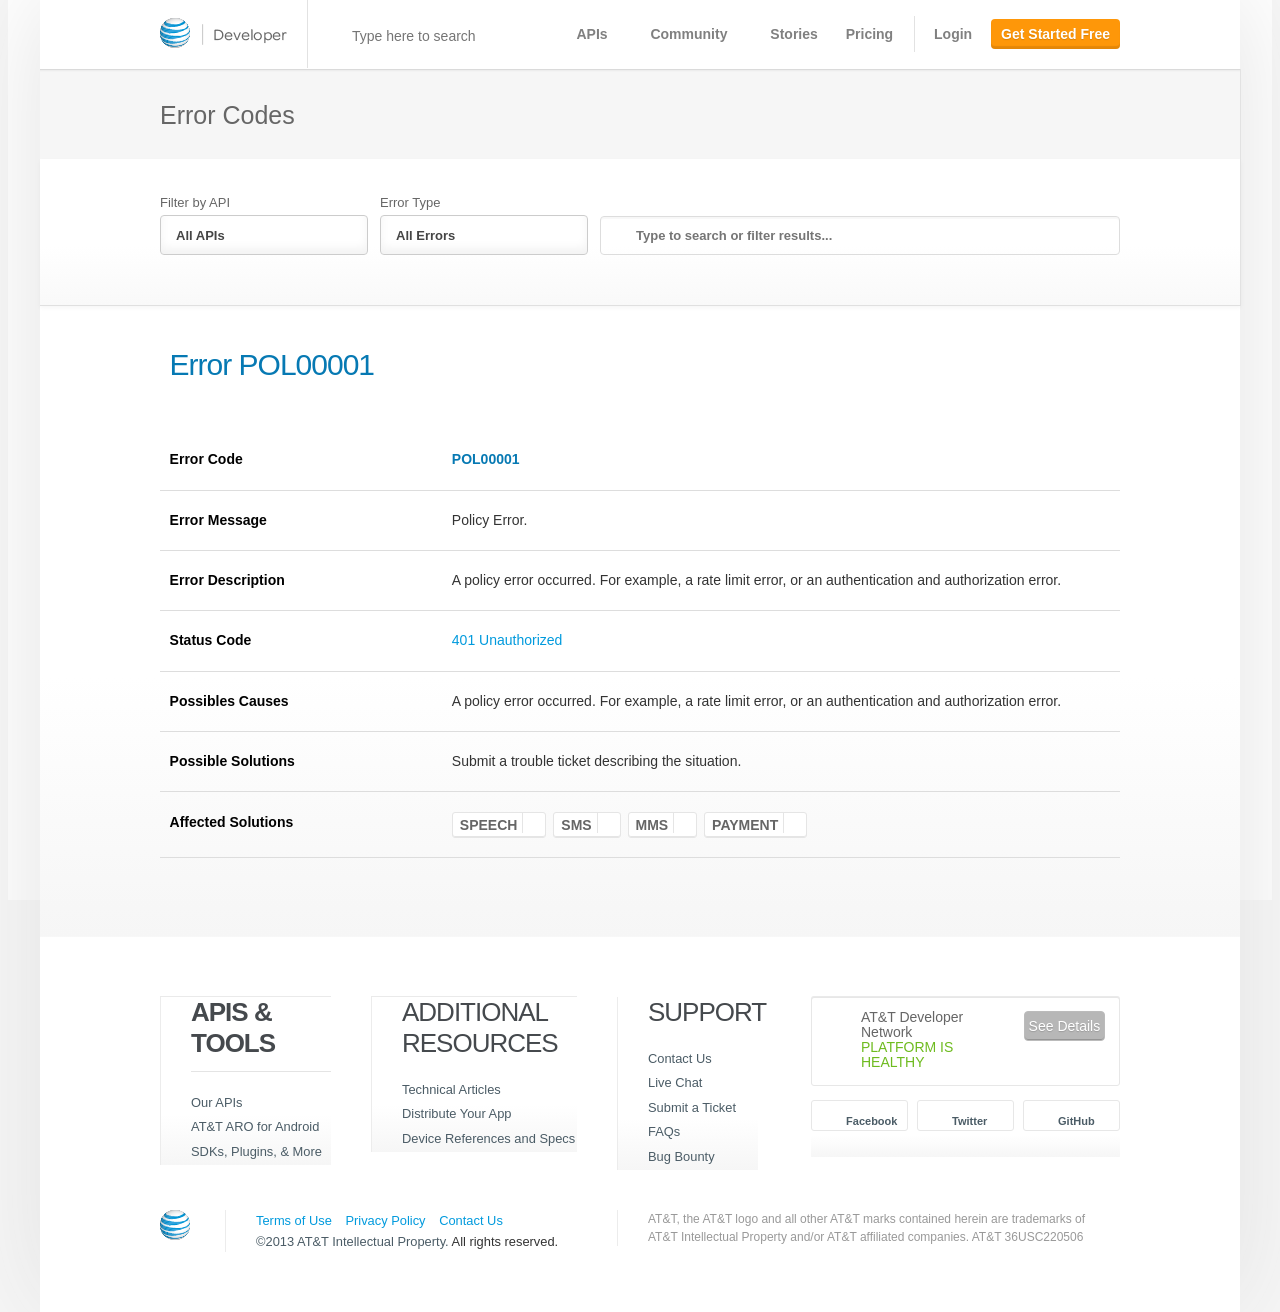
==== error_detail.html @ 59ffbe59 "error detail page + css" ====
<!DOCTYPE html>
<!--[if lt IE 7 ]><html class="ie ie6" lang="en"> <![endif]-->
<!--[if IE 7 ]><html class="ie ie7" lang="en"> <![endif]-->
<!--[if IE 8 ]><html class="ie ie8" lang="en"> <![endif]-->
<!--[if (gte IE 9)|!(IE)]><!--><html lang="en"> <!--<![endif]-->
    <head>

        <!-- Basic Page Needs
        ================================================== -->
        <meta charset="utf-8" />
        <title>Speech API Documentation | AT&amp;T Developer</title>
        <meta charset="utf-8" />
        <meta name="description" content="Use AT&T APIs to build, test, and certify applications across a range of devices and platforms." />
        <meta name="keywords" content="AT&T Developer, AT&T APIs, APIs, API, Speech API, SMS API, Network Services, Developers, Mobile Apps, Mobile Devices, Cross Carrier Distribution Opportunities, Developer Program, API SDK, SDK, SDKs, U-Verse Enabled, AT&T ARO, LTE, 4G, AT&T, AT&T Wireless" />
        <meta name="robots" content="noindex" />

        <!-- Mobile Specific Metas
        ================================================== -->
        <meta name="viewport" content="width=640">

        <!-- Fonts
        ================================================== -->

        <!-- CSS
        ================================================== -->
        <link rel="stylesheet" href="static-assets/css/default.css" />
        <link rel="stylesheet" href="static-assets/css/skeleton.css" />
        <link rel="stylesheet" href="static-assets/css/api-doc.css" />
        <link rel="stylesheet" href="static-assets/css/modular.css" />
        <link rel="stylesheet" href="static-assets/css/button.css" />
        <link rel="stylesheet" href="static-assets/css/footer.css" />
        <link rel="stylesheet" href="static-assets/css/header-common.css" />
        <link rel="stylesheet" href="static-assets/css/header-title.css" />
        <!--[if lt IE 9]>
          <script src="/static-assets/js/html5.js" type="text/javascript"></script>
        <![endif]-->
        <script src="static-assets/js/jquery-1.js" type="text/javascript"></script>
        <script src="static-assets/js/jquery-ui-1.10.3.js" type="text/javascript"></script>
        <script src="static-assets/js/ZeroClipboard.js" type="text/javascript"></script>
        <script src="static-assets/js/script.js" type="text/javascript"></script>
        <!--<script src="static-assets/js/app.js" type="text/javascript"></script>-->
        <script src="static-assets/js/fancy-select.js" type="text/javascript"></script>
        <script src="static-assets/js/errorcode_filter.js" type="text/javascript"></script>


    </head>


    <body class=api-docs>

        <div id="content-area">


            <div id="att-header" class="container">

                <a class="logo" href="/">
                    <img class="att-logo" title="AT&T Developer" alt="AT&T Developer" src="static-assets/images/logo-developer.png"
                         data-at2x="static-assets/images/hi-res/logo-developer.png" width="127" />
                </a>
                <form id="quick-search" class="hide-border" action="/search-results">
                    <button class="magnifying-glass form-icon" type="submit" value="Search" title="Click here to see search results"></button>
                    <input id="search" type="text" autocomplete="off" placeholder="Type here to search" />
                    <div id="suggested-result">
                        <ul>
                            <li>
                                <a href="/api/speech">Speech API</a>
                            </li>
                        </ul>
                    </div>
                </form>

                <nav>
                    <div class="dropdown">
                        <a href="/apis" class="expands">
                            <abbr>APIs</abbr>
                        </a>
                        <div class="dropdown-menu apis" style="display: none;">
                            <ul>
                                <li>
                                    <a href="/apis/speech">
                                        <img class="api-icon" title="Speech API" alt="Speech API" src="/static-assets/images/api-icons/speech-icon.png" data-at2x="/static-assets/images/hi-res/api-icons/speech-icon.png" width="20">
                                        Speech
                                    </a>
                                    <a class="docs-link" href="/apis/speech/docs">Docs</a>
                                </li>
                                <li>
                                    <a href="/apis/call-management">
                                        <img class="api-icon" title="Call Management API" alt="Call Management API" src="/static-assets/images/api-icons/call-management-icon.png" data-at2x="/static-assets/images/hi-res/api-icons/call-management-icon.png" width="20">
                                        Call Management (Beta)
                                    </a>
                                    <a class="docs-link" href="/apis/call-management/docs">Docs</a>
                                </li>
                                <li>
                                    <a href="/apis/msm-mms">
                                        <img class="api-icon" title="SMS API" alt="SMS API" src="/static-assets/images/api-icons/sms-icon.png" data-at2x="/static-assets/images/hi-res/api-icons/sms-icon.png" width="20">
                                        SMS
                                    </a>
                                    <a class="docs-link" href="/apis/sms/docs">Docs</a>
                                </li>
                                <li>
                                    <a href="/apis/msm-mms">
                                        <img class="api-icon" title="MMS API" alt="MMS API" src="/static-assets/images/api-icons/mms-icon.png" data-at2x="/static-assets/images/hi-res/api-icons/mms-icon.png" width="20">
                                        MMS
                                    </a>
                                    <a class="docs-link" href="/apis/msm-mms/docs">Docs</a>
                                </li>
                                <li>
                                    <a href="/apis/in-app-messaging">
                                        <img class="api-icon" title="IMMN API" alt="IMMN API" src="/static-assets/images/api-icons/immn-icon.png" data-at2x="/static-assets/images/hi-res/api-icons/immn-icon.png" width="20">
                                        In-App Messaging
                                    </a>
                                    <a class="docs-link" href="/apis/in-app-messaging/docs">Docs</a>
                                </li>
                                <li>
                                    <a href="/apis">
                                        View all APIs
                                    </a>
                                </li>
                            </ul>
                        </div>
                    </div>

                    <div class="dropdown">
                        <a href="/community" class="expands">Community</a>
                        <div class="dropdown-menu" style="display: none;">
                            <ul>
                                <li>
                                    <a href="/community/events">
                                        Hackathons &amp; Events
                                    </a>
                                </li>
                                <li>
                                    <a href="/community/forums">
                                        Forums
                                    </a>
                                </li>
                                <li>
                                    <a href="/community/blog">
                                        Blog
                                    </a>
                                </li>
                            </ul>
                        </div>
                    </div>

                    <a href="/stories">
                        Stories
                    </a>

                    <a href="/pricing">
                        Pricing
                    </a>

                    <div class="dropdown">
                        <a href="/login" class="login">Login</a>
                    </div>

                    <a class="button" href="/signup">Get Started Free</a>

                </nav>
            </div>
            <div id="errors" class="landing-page page">
                <!--errors-sub-header start-->
                <div class="sub-header-container">
                    <div class="sub-header">
                        <div class="container">
                            <a href="/apierrors">
                                <h1>
                                    Error Codes
                                </h1>
                            </a>      
                        </div>
                    </div>
                </div>
                <!--error-sub-header stop-->
                <header id="api-docs-header">
                    <div class="sub-banner">
                        <form id="filters" method="get" action="/api/errors">
                            <div class="filter">
                                <label for="api-selector">Filter by API</label>
                                <select id="api-selector" name="api"
                                        data-value="speech">
                                    <option value="ALL">All APIs</option>
                                    <option value="speech">Speech</option>
                                    <option value="sms">SMS</option>
                                    <option value="mms">MMS</option>
                                    <option value="payment">Payment</option>
                                </select>
                            </div>

                            <div class="filter">
                                <label for="type-selector">Error Type</label>
                                <select id="type-selector" name="type"
                                        data-value="">
                                    <option value="ALL">All Errors</option>
                                    <option value="SVC">Service Errors</option>
                                    <option value="POL">Policy Errors</option>

                                </select>
                            </div>

                            <div class="filter">
                                <input id="errorcode" type="text" name="code"
                                       placeholder="Type to search or filter results..." />
                            </div>
                        </form>
                    </div>

                </header>

                <div id="errors" class="landing-page page">
                    <section id="error-code" class="level-1">
                        <div class="container short">
                            <header class="error-detail">Error POL00001</header> 
                            <div class="errors-grid">
                                <div class="grid-row">
                                    <div class="item ">
                                        Error Code
                                    </div>
                                    <div class="links error-code">
                                        POL00001
                                    </div>
                                </div>
                                <div class="grid-row">
                                    <div class="item">
                                        Error Message
                                    </div>
                                    <div class="links">
                                        Policy Error.
                                    </div>
                                </div>
                                <div class="grid-row">
                                    <div class="item">
                                        Error Description
                                    </div>
                                    <div class="links">
                                        A policy error occurred. For example, a rate limit error, or an authentication and authorization error.
                                    </div>
                                </div>
                                <div class="grid-row">
                                    <div class="item">
                                        Status Code
                                    </div>
                                    <div class="links status-code">
                                        401 Unauthorized
                                    </div>
                                </div>
                                <div class="grid-row">
                                    <div class="item">
                                        Possibles Causes
                                    </div>
                                    <div class="links">
                                        A policy error occurred. For example, a rate limit error, or an authentication and authorization error.
                                    </div>
                                </div>
                                <div class="grid-row">
                                    <div class="item">
                                        Possible Solutions
                                    </div>
                                    <div class="links">
                                        Submit a trouble ticket describing the situation.
                                    </div>
                                </div>
                                <div class="grid-row">
                                    <div class="item">
                                        Affected Solutions
                                    </div>
                                    <div class="links">
                                        <a class="api icon-after" href="/api/speech/docs">speech</a>
                                        <a class="api icon-after" href="/api/sms/docs">sms</a>
                                        <a class="api icon-after" href="/api/mms/docs">mms</a>
                                        <a class="api icon-after" href="/api/payment/docs">payment</a>

                                    </div>
                                </div>
                            </div>
                        </div>
                </div>
                </section>

                <script src="/js/errors.js" type="text/javascript"></script>

                <div id="att-footer" class="container">
                    <div class="footer-top">
                        <div id="sitemap">
                            <section class="apis">
                                <header>APIs &amp; Tools</header>
                                <ul>
                                    <li><a href="/api/list">Our APIs</a></li>
                                    <li><a href="/aro">AT&amp;T ARO for Android</a></li>
                                    <li><a href="/sdks-plugins-and-more">SDKs, Plugins, &amp; More</a></li>
                                </ul>
                            </section>

                            <section class="resources">
                                <header>Additional Resources</header>
                                <ul>
                                    <li><a href="/technical-library">Technical Articles</a></li>
                                    <li><a href="/distribute-your-app">Distribute Your App</a></li>
                                    <li><a href="/device-references-and-specs">Device References and Specs</a></li>
                                </ul>
                            </section>

                            <section class="support">
                                <header>Support</header>
                                <ul>
                                    <li><a href="/contact-us">Contact Us</a></li>
                                    <li><a href="#">Live Chat</a></li>
                                    <li><a href="#">Submit a Ticket</a></li>
                                    <li><a href="/support/faqs">FAQs</a></li>
                                    <li><a href="/support/bug-bounty">Bug Bounty</a></li>
                                </ul>
                            </section>
                        </div>

                        <section class="platform">
                            <div class="status healthy">
                                <div class="icon"></div>

                                <p class="healthy">
                                    AT&amp;T Developer Network
                                    <strong>Platform is Healthy</strong>
                                </p>

                                <a href="#" class="button gray">See Details</a>
                            </div>
                        </section>

                        <section class="social-media-links">
                            <ul>
                                <li class="facebook">
                                    <a href="#"><span class="icon"></span> Facebook</a>
                                </li>

                                <li class="twitter">
                                    <a href="#"><span class="icon"></span> Twitter</a>
                                </li>

                                <li class="github">
                                    <a href="#"><span class="icon"></span> GitHub</a>
                                </li>
                            </ul>
                        </section>
                    </div>

                    <div class="footer-bottom">
                        <a class="logo" href="http://www.att.com/" title="AT&amp;T">
                            <img class="att-logo" alt="AT&T Developer" src="static-assets/images/logo-globe.png"
                                 data-at2x="static-assets/images/hi-res/logo-globe.png" width="30">
                        </a>

                        <div id="links">
                            <nav>
                                <a href="http://www.att.com/gen/general?pid=11561">Terms of Use</a>
                                <a href="http://www.att.com/gen/privacy-policy?pid=2506">Privacy Policy</a>
                                <a href="/contact" class="last">Contact Us</a>
                            </nav>

                            <p><a href="http://www.att.com/gen/privacy-policy?pid=2587">&copy;2013 AT&amp;T Intellectual Property.</a> All rights reserved.</p>
                        </div>

                        <div id="trademark-notes">
                            <p>AT&amp;T, the AT&amp;T logo and all other AT&amp;T marks contained herein are trademarks of<br>AT&amp;T Intellectual Property and/or AT&amp;T affiliated companies. AT&amp;T 36USC220506</p>
                        </div>
                    </div>
                </div>

                <div id="att-footer-responsive" class="container">
                    <div class="footer-top">

                        <a class="button big blue remove-responsive">View Full Website</a>

                        <div id="sitemap">
                            <section>
                                <header>Mobile Sitemap</header>
                                <ul>
                                    <li><a href="/api/list">Our APIs</a></li>
                                    <li><a href="/aro">AT&amp;T ARO for Android</a></li>
                                    <li><a href="/api/pricing">Pricing</a></li>
                                    <li><a href="/stories">Stories</a></li>
                                </ul>
                            </section>
                        </div>

                        <section class="social-media-links">
                            <ul>
                                <li class="facebook">
                                    <a href="#"><span class="icon"></span> Facebook</a>
                                </li>

                                <li class="twitter">
                                    <a href="#"><span class="icon"></span> Twitter</a>
                                </li>

                                <li class="github">
                                    <a href="#"><span class="icon"></span> GitHub</a>
                                </li>
                            </ul>
                        </section>
                    </div>

                    <section class="platform">
                        <div class="status healthy">
                            <div class="icon"></div>

                            <p class="healthy">
                                AT&amp;T Developer Network
                                <strong>Platform is Healthy</strong>
                            </p>
                        </div>
                    </section>

                    <div class="footer-bottom">

                        <div id="links">
                            <nav>
                                <a href="http://www.att.com/gen/general?pid=11561">Terms of Use</a>
                                <a href="http://www.att.com/gen/privacy-policy?pid=2506">Privacy Policy</a>
                                <a href="/sitemap">Sitemap</a>
                                <a href="/contact">Contact Us</a>
                            </nav>
                        </div>

                        <a class="logo" href="http://www.att.com/" title="AT&amp;T">
                            <img class="att-logo" alt="AT&T Developer" src="static-assets/images/logo-globe.png"
                                 data-at2x="static-assets/images/hi-res/logo-globe.png" width="60">
                        </a>

                        <div id="trademark-notes">
                            <p><a href="http://www.att.com/gen/privacy-policy?pid=2587">&copy;2013 AT&amp;T Intellectual Property. All rights reserved.</a></p>
                            <p>AT&amp;T, the AT&amp;T logo and all other AT&amp;T marks contained herein are trademarks of<br>AT&amp;T Intellectual Property and/or AT&amp;T affiliated companies. AT&amp;T 36USC220506</p>
                        </div>
                    </div>
                </div>


            </div>

            <!-- More JS
            ================================================== -->
            <script src="static-assets/js/selfish.js"></script>
            <script src="static-assets/js/app.js" type="text/javascript"></script>
            <script src="static-assets/js/responsive.js" type="text/javascript"></script>
            <script src="static-assets/js/slideshows.js" type="text/javascript"></script>
            <script src="static-assets/js/carousel.js" type="text/javascript"></script>
            <script src="static-assets/js/search.js" type="text/javascript"></script>
            <script src="static-assets/js/fancy-select.js" type="text/javascript"></script>
            <script src="static-assets/js/retina.js" type="text/javascript"></script>

            <!-- Hi res images CSS - We load hi res sprites last, so it doesn't block everything else.
            ================================================== -->
            <link rel="stylesheet" href="/css/hi-res.css" />

            <!-- Implement CrazyEgg
            ================================================== -->
            <script type="text/javascript">
                setTimeout(function() {
                    var a = document.createElement("script");
                    var b = document.getElementsByTagName("script")[0];
                    a.src = document.location.protocol + "//dnn506yrbagrg.cloudfront.net/pages/scripts/0017/4039.js?" + Math.floor(new Date().getTime() / 3600000);
                    a.async = true;
                    a.type = "text/javascript";
                    b.parentNode.insertBefore(a, b)
                }, 1);
            </script>

            <!-- Implement Google Analytics
            ================================================== -->
            <script>
                (function(i, s, o, g, r, a, m) {
                    i['GoogleAnalyticsObject'] = r;
                    i[r] = i[r] || function() {
                        (i[r].q = i[r].q || []).push(arguments)
                    }, i[r].l = 1 * new Date();
                    a = s.createElement(o),
                            m = s.getElementsByTagName(o)[0];
                    a.async = 1;
                    a.src = g;
                    m.parentNode.insertBefore(a, m)
                })(window, document, 'script', '//www.google-analytics.com/analytics.js', 'ga');
                ga('create', 'UA-41325383-1', 'citrusbyte.com');
                ga('send', 'pageview');
            </script>
    </body>
</html>
---- static-assets/css/default.css ----
.clearfix {
}
.clearfix:before, .clearfix:after {
    content: "";
    display: table;
}
.clearfix:after {
    clear: both;
}
.not-selectable {
    -moz-user-select: none;
}
.utility .clearfix {
}
.utility .clearfix:before, #utility .clearfix:after {
    content: "";
    display: table;
}
.utility .clearfix:after {
    clear: both;
}



html, body {
    color: #333333;
    font: 13px/16px "helvetica neue",helvetica,arial,sans-serif;
}
html em, body em {
    font-style: italic;
}
html a, body a {
    color: #009ADD;
    text-decoration: none;
}
html ul, body ul {
    margin: 0;
}
html abbr, body abbr {
    text-transform: none !important;
}
html .container, body .container {
    padding: 60px 0;
}
#content-area {
    background: none repeat scroll 0 0 #FFFFFF;
    border-left: 1px solid #E2E2E2;
    border-right: 1px solid #E2E2E2;
    box-shadow: 0 -3px 100px #E2E2E2;
    margin: 0 auto;
    max-width: 1200px;
    min-width: 1000px;
    position: relative;
}



.code {
    margin: 20px 0;
}
.code .code-caption {
    color: #666666;
    font-family: 'helvetica neue',helvetica,arial,sans-serif;
    font-size: 1.15em;
    font-weight: bold;
    margin-bottom: 0;
}
.code .code-caption em {
    font-style: italic;
}
.code {
    color: #333333;
    font-family: "Courier New",Courier,monospace;
    font-size: 1.08em;
    padding: 15px 20px;
    page-break-inside: avoid;
    text-align: left;
    
}

section.blurb .blurb-header, div.blurb .blurb-header {
    color: #45494D;
    font-family: clearviewatt_ltbold,'helvetica neue',helvetica,sans-serif;
    font-size: 1.92em;
}
section.blurb .blurb-header em, div.blurb .blurb-header em {
    font-family: clearviewatt_ltbold_italic,'helvetica neue',helvetica,sans-serif;
}
section.blurb article header, div.blurb article header {
    color: #FF7200;
    font-size: 1.3em;
}
section.blurb article p, div.blurb article p {
    font-size: 0.92em !important;
    line-height: 1.5em !important;
}
section.blurb article.center, div.blurb article.center {
    padding-left: 20px;
    padding-right: 20px;
}
section.blurb.blurb-centered h1, div.blurb.blurb-centered h1, section.blurb.blurb-centered article, div.blurb.blurb-centered article, section.blurb.blurb-centered header, div.blurb.blurb-centered header, section.blurb.blurb-centered p, div.blurb.blurb-centered p {
    text-align: center;
}
.carousel {
    line-height: 1;
    margin-bottom: 0;
    position: relative;
}
.carousel .carousel-inner {
    overflow: hidden;
    position: relative;
    width: 100%;
}
.carousel .item {
    display: none;
    position: relative;
    transition: left 0.6s ease-in-out 0s;
}
.carousel .item > img {
    display: block;
    line-height: 1;
}
.carousel .active, .carousel .next, .carousel .prev {
    display: block;
}
.carousel .active {
    left: 0;
}
.carousel .next, .carousel .prev {
    position: absolute;
    top: 0;
    width: 100%;
}
.carousel .next {
    left: 100%;
}
.carousel .prev {
    left: -100%;
}
.carousel .next.left, .carousel .prev.right {
    left: 0;
}
.carousel .active.left {
    left: -100%;
}
.carousel .active.right {
    left: 100%;
}
.carousel .carousel-indicators {
    list-style: none outside none;
    margin: 0;
    position: absolute;
    z-index: 5;
}
.carousel .carousel-indicators li {
    background-color: #E2E2E2;
    border-radius: 5px 5px 5px 5px;
    cursor: pointer;
    display: block;
    float: left;
    height: 10px;
    margin-left: 7px;
    text-indent: -999px;
    width: 10px;
}
.carousel .carousel-indicators li.active {
    background-color: #FCB314;
}
.modal-backdrop {
    background-color: rgba(0, 0, 0, 0.9);
    bottom: 0;
    left: 0;
    position: fixed;
    right: 0;
    top: 0;
    z-index: 9999999;
}
.modal {
    background-clip: padding-box;
    background-color: #FFFFFF;
    border: 1px solid rgba(0, 0, 0, 0.3);
    border-radius: 6px 6px 6px 6px;
    display: none;
    left: 50%;
    margin: -260px 0 0 -290px;
    max-height: 415px;
    outline: 0 none;
    padding: 70px 0 40px;
    position: fixed;
    text-align: center;
    top: 50%;
    width: 580px;
    z-index: 999999999;
}
.modal:after {
    background: none repeat scroll 0 0 rgba(255, 255, 255, 0.5);
    border-radius: 500px 500px 500px 500px;
    box-shadow: 0 0 500px rgba(255, 255, 255, 0.5);
    content: "";
    height: 100%;
    left: 5%;
    position: absolute;
    top: 0;
    width: 90%;
    z-index: -1;
}
.notification {
    background: none repeat scroll 0 0 #F2F2F2;
    border-radius: 0 0 5px 5px;
    box-shadow: 0 2px 3px rgba(0, 0, 0, 0.1);
    color: #333333;
    display: none;
    font-family: clearviewattregular,'helvetica neue',helvetica,sans-serif;
    font-size: 1.06em;
    left: 23%;
    line-height: 20px;
    padding: 16px 25px;
    position: fixed;
    top: 0;
    width: 50%;
    z-index: 9999999;
}
.notification em {
    font-family: clearviewattitalic,'helvetica neue',helvetica,sans-serif;
}
.notification a {
    color: #333333;
    display: inline;
    text-decoration: underline;
}
.notification a.close {
    cursor: pointer;
    float: right;
    height: 12px;
    margin-top: 4px;
    text-indent: -9999px;
    width: 12px;
}
.notification a.close:hover {
    opacity: 0.8;
}
.notification .notification-icon {
    display: inline-block;
    height: 20px;
    margin: -2px 10px 0 0;
    text-indent: -9999px;
    vertical-align: middle;
    width: 23px;
}
.notification.success {
    background: none repeat scroll 0 0 #EDF6E5;
    color: #6DBB21;
}
.notification.success .notification-icon {
    background: url("/static-assets/images/form-icons-sprite.png") no-repeat scroll left -167px transparent;
}
.notification.success a {
    color: #6DBB21;
}
.notification.success a.close {
    background: url("/static-assets/images/form-icons-sprite.png") no-repeat scroll left -285px transparent;
}
.notification.alert {
    background: none repeat scroll 0 0 #FFFDF4;
    color: #B49666;
}
.notification.alert .notification-icon {
    background: url("/static-assets/images/form-icons-sprite.png") no-repeat scroll left -193px transparent;
}
.notification.alert a {
    color: #B49666;
}
.notification.alert a.close {
    background: url("/static-assets/images/form-icons-sprite.png") no-repeat scroll left -303px transparent;
}
.row {
    margin: 0 auto;
    max-width: 960px;
    min-width: 960px;
    overflow: hidden;
    width: 100%;
}
.one, .two, .three, .four, .five, .six, .seven, .eight, .nine, .ten, .eleven {
    float: left;
    margin-right: 3.8%;
    min-height: 1px;
}
.row .one {
    width: 4.85%;
}
.row .two {
    width: 13.45%;
}
.row .three {
    width: 22.05%;
}
.row .four {
    width: 30.75%;
}
.row .five {
    width: 39.45%;
}
.row .six {
    width: 48%;
}
.row .seven {
    width: 56.75%;
}
.row .eight {
    width: 65.4%;
}
.row .nine {
    width: 74.05%;
}
.row .ten {
    width: 82.7%;
}
.row .eleven {
    width: 91.35%;
}
.row .twelve {
    float: left;
    width: 100%;
}
.left {
    float: left;
}
.right {
    float: right;
}
.last {
    margin-right: 0;
}
img, object, embed {
    max-width: 100%;
}
img {
    height: auto;
}
html, body {
    color: #333333;
    font: 13px/16px "helvetica neue",helvetica,arial,sans-serif;
}
html em, body em {
    font-style: italic;
}
html a, body a {
    color: #009ADD;
    text-decoration: none;
}
html ul, body ul {
    margin: 0;
}
html abbr, body abbr {
    text-transform: none !important;
}
html .container, body .container {
    padding: 60px 0;
}
#content-area {
    background: none repeat scroll 0 0 #FFFFFF;
    border-left: 1px solid #E2E2E2;
    border-right: 1px solid #E2E2E2;
    box-shadow: 0 -3px 100px #E2E2E2;
    margin: 0 auto;
    max-width: 1200px;
    min-width: 1000px;
    position: relative;
}

section.blurb .blurb-header, div.blurb .blurb-header {
    color: #45494D;
    font-family: clearviewatt_ltbold,'helvetica neue',helvetica,sans-serif;
    font-size: 1.92em;
}
section.blurb .blurb-header em, div.blurb .blurb-header em {
    font-family: clearviewatt_ltbold_italic,'helvetica neue',helvetica,sans-serif;
}
section.blurb article header, div.blurb article header {
    color: #FF7200;
    font-size: 1.3em;
}
section.blurb article p, div.blurb article p {
    font-size: 0.92em !important;
    line-height: 1.5em !important;
}
section.blurb article.center, div.blurb article.center {
    padding-left: 20px;
    padding-right: 20px;
}
section.blurb.blurb-centered h1, div.blurb.blurb-centered h1, section.blurb.blurb-centered article, div.blurb.blurb-centered article, section.blurb.blurb-centered header, div.blurb.blurb-centered header, section.blurb.blurb-centered p, div.blurb.blurb-centered p {
    text-align: center;
}
.carousel {
    line-height: 1;
    margin-bottom: 0;
    position: relative;
}
.carousel .carousel-inner {
    overflow: hidden;
    position: relative;
    width: 100%;
}
.carousel .item {
    display: none;
    position: relative;
    transition: left 0.6s ease-in-out 0s;
}
.carousel .item > img {
    display: block;
    line-height: 1;
}
.carousel .active, .carousel .next, .carousel .prev {
    display: block;
}
.carousel .active {
    left: 0;
}
.carousel .next, .carousel .prev {
    position: absolute;
    top: 0;
    width: 100%;
}
.carousel .next {
    left: 100%;
}
.carousel .prev {
    left: -100%;
}
.carousel .next.left, .carousel .prev.right {
    left: 0;
}
.carousel .active.left {
    left: -100%;
}
.carousel .active.right {
    left: 100%;
}
.carousel .carousel-indicators {
    list-style: none outside none;
    margin: 0;
    position: absolute;
    z-index: 5;
}
.carousel .carousel-indicators li {
    background-color: #E2E2E2;
    border-radius: 5px 5px 5px 5px;
    cursor: pointer;
    display: block;
    float: left;
    height: 10px;
    margin-left: 7px;
    text-indent: -999px;
    width: 10px;
}
.carousel .carousel-indicators li.active {
    background-color: #FCB314;
}
.modal-backdrop {
    background-color: rgba(0, 0, 0, 0.9);
    bottom: 0;
    left: 0;
    position: fixed;
    right: 0;
    top: 0;
    z-index: 9999999;
}
.modal {
    background-clip: padding-box;
    background-color: #FFFFFF;
    border: 1px solid rgba(0, 0, 0, 0.3);
    border-radius: 6px 6px 6px 6px;
    display: none;
    left: 50%;
    margin: -260px 0 0 -290px;
    max-height: 415px;
    outline: 0 none;
    padding: 70px 0 40px;
    position: fixed;
    text-align: center;
    top: 50%;
    width: 580px;
    z-index: 999999999;
}
.modal:after {
    background: none repeat scroll 0 0 rgba(255, 255, 255, 0.5);
    border-radius: 500px 500px 500px 500px;
    box-shadow: 0 0 500px rgba(255, 255, 255, 0.5);
    content: "";
    height: 100%;
    left: 5%;
    position: absolute;
    top: 0;
    width: 90%;
    z-index: -1;
}
.notification {
    background: none repeat scroll 0 0 #F2F2F2;
    border-radius: 0 0 5px 5px;
    box-shadow: 0 2px 3px rgba(0, 0, 0, 0.1);
    color: #333333;
    display: none;
    font-family: clearviewattregular,'helvetica neue',helvetica,sans-serif;
    font-size: 1.06em;
    left: 23%;
    line-height: 20px;
    padding: 16px 25px;
    position: fixed;
    top: 0;
    width: 50%;
    z-index: 9999999;
}
.notification em {
    font-family: clearviewattitalic,'helvetica neue',helvetica,sans-serif;
}
.notification a {
    color: #333333;
    display: inline;
    text-decoration: underline;
}
.notification a.close {
    cursor: pointer;
    float: right;
    height: 12px;
    margin-top: 4px;
    text-indent: -9999px;
    width: 12px;
}
.notification a.close:hover {
    opacity: 0.8;
}
.notification .notification-icon {
    display: inline-block;
    height: 20px;
    margin: -2px 10px 0 0;
    text-indent: -9999px;
    vertical-align: middle;
    width: 23px;
}
.notification.success {
    background: none repeat scroll 0 0 #EDF6E5;
    color: #6DBB21;
}
.notification.success .notification-icon {
    background: url("/static-assets/images/form-icons-sprite.png") no-repeat scroll left -167px transparent;
}
.notification.success a {
    color: #6DBB21;
}
.notification.success a.close {
    background: url("/static-assets/images/form-icons-sprite.png") no-repeat scroll left -285px transparent;
}
.notification.alert {
    background: none repeat scroll 0 0 #FFFDF4;
    color: #B49666;
}
.notification.alert .notification-icon {
    background: url("/static-assets/images/form-icons-sprite.png") no-repeat scroll left -193px transparent;
}
.notification.alert a {
    color: #B49666;
}
.notification.alert a.close {
    background: url("/static-assets/images/form-icons-sprite.png") no-repeat scroll left -303px transparent;
}

.carousel {
    background: url("/static-assets/images/mobile-api0.png") no-repeat scroll 0 0 transparent;
    float: right;
    height: 636px;
    width: 470px;
}
.carousel .carousel-inner {
    height: 440px;
    left: 106px;
    top: 60px;
    width: 250px;
}
.carousel .carousel-inner .item div {
    background: none no-repeat scroll -105px -61px transparent;
    float: right;
    height: 440px;
    text-indent: -9999px;
    width: 100%;
}
.carousel .carousel-inner #mobile-api0 {
    background-image: url("/static-assets/images/mobile-api0.png");
}
.carousel .carousel-inner #mobile-api1 {
    background-image: url("/static-assets/images/mobile-api1.png");
}
.carousel .carousel-inner #mobile-api2 {
    background-image: url("/static-assets/images/mobile-api2.png");
}
.carousel .carousel-inner #voxy-slider0 {
    background-image: url("/static-assets/images/voxy-slider-1.png");
}
.carousel .carousel-indicators {
    bottom: 15px;
    left: 200px;
}
.landing-page .banner, .pricing-page .banner {
    background: none repeat scroll 0 0 #FFFFFF;
    height: 166px;
    padding: 100px 0 0;
}
.landing-page .banner .container, .pricing-page .banner .container {
    height: 265px;
    padding: 0;
}
.landing-page .banner h1, .pricing-page .banner h1 {
    color: #FFFFFF;
    font-family: omnes_attmedium_italic,'helvetica neue',helvetica,sans-serif;
    font-size: 3.25em;
    text-align: center;
    text-shadow: 0 1px rgba(0, 0, 0, 0.2);
}
.landing-page .banner h1 span, .pricing-page .banner h1 span {
    color: #FFFFFF;
    display: block;
    font-family: clearviewattlight,'helvetica neue',helvetica,sans-serif;
    font-size: 0.625em;
    line-height: 1.14em;
}
.landing-page .banner h1 span em, .pricing-page .banner h1 span em {
    font-family: clearviewattlight_italic,'helvetica neue',helvetica,sans-serif;
}
.landing-page .banner p, .pricing-page .banner p {
    color: #FFFFFF;
    font-family: omnes_attlight_italic,'helvetica neue',helvetica,sans-serif;
    font-size: 28px;
    line-height: 37px;
    margin: 0 auto;
    width: auto;
}
.landing-page .banner p.quote, .pricing-page .banner p.quote {
    font-family: 'helvetica neue',helvetica,arial,sans-serif;
    font-size: 15px;
    margin-top: 25px;
}
.landing-page .banner p.quote em, .pricing-page .banner p.quote em {
    font-style: italic;
}
.landing-page .banner p span, .pricing-page .banner p span {
    color: inherit;
    font-family: omnes_attbold,'helvetica neue',helvetica,sans-serif;
    font-size: inherit;
}
.att-apis {
    background-color: #F6F6F6 !important;
    background-image: linear-gradient(#F8F8F8, #F8F8F8 80%, #F0F0F0) !important;
    background-repeat: no-repeat !important;
    border-bottom: 1px solid #E5E5E5;
    box-shadow: none !important;
}
.att-apis:before, .att-apis:after {
    content: "";
    display: table;
}
.att-apis:after {
    clear: both;
}
.att-apis header {
    font-size: 20px !important;
    margin: 0 auto;
    width: 900px;
}
.att-apis header a {
    color: #999999;
    float: right;
    font-family: 'helvetica neue',helvetica,arial,sans-serif;
    font-size: 12px;
    letter-spacing: normal;
    text-decoration: underline;
}
.att-apis header a em {
    font-style: italic;
}
.att-apis header .line {
    border-bottom: 1px solid #E2E2E2;
    display: inline-block;
    margin: 0 5px;
    vertical-align: middle;
    width: 510px;
}
.att-apis span {
    color: #333333;
    font-family: clearviewatt_ltbold,'helvetica neue',helvetica,sans-serif;
}
.att-apis span em {
    font-family: clearviewatt_ltbold_italic,'helvetica neue',helvetica,sans-serif;
}
#speech .att-apis .col.speech {
    display: none;
}
#speech .att-apis .col {
    margin-right: 86px;
}
#payment .att-apis .col.payment {
    display: none;
}
#payment .att-apis .col {
    margin-right: 86px;
}
#location .att-apis .col.location {
    display: none;
}
#location .att-apis .col {
    margin-right: 86px;
}
#sms-mms .att-apis .col.messaging {
    display: none;
}
#sms-mms .att-apis .col.immn {
    display: block;
}
#immn .att-apis .col.immn {
    display: none;
}
.col.immn {
    display: none;
}
#price .immn {
    display: block;
}
/*
.page section {
    background-color: #FDFDFD;
    background-image: linear-gradient(#FFFFFF, #FFFFFF 70%, #F6F6F6);
    background-repeat: no-repeat;
    box-shadow: 0 -1px 0 #EAEAEA;
    position: relative;
}
.page section:before, .page section:after {
    content: "";
    display: table;
}
.page section:after {
    clear: both;
}
.page section.right-shadow {
    box-shadow: -300px 0 150px rgba(255, 255, 255, 0.9) inset, 0 -1px 0 #EAEAEA inset;
}
.page section.left-shadow {
    box-shadow: 300px 0 150px rgba(255, 255, 255, 0.8) inset, 0 -1px 0 #EAEAEA inset;
}
.page section header {
    color: #45494D;
    font-family: clearviewatt_ltbold,'helvetica neue',helvetica,sans-serif;
    font-size: 25px;
    letter-spacing: -1px;
    line-height: normal;
}
.page section header em {
    font-family: clearviewatt_ltbold_italic,'helvetica neue',helvetica,sans-serif;
}
.page section article {
    margin: 35px auto 0;
}
.page section article.right {
    float: right;
    width: 490px;
}
.page section article.left {
    float: left;
    width: 490px;
}
.page section article > p {
    color: #626263;
    font-family: 'helvetica neue',helvetica,arial,sans-serif;
    font-size: 17px;
    line-height: 27px;
    margin: 20px 0;
}
.page section article > p em {
    font-style: italic;
}
.page section article > p a {
    color: #27A1DB;
    display: inline;
    text-decoration: underline;
}
.page section article .button {
    float: left;
    margin: 60px 10px 0 0;
}
.page section .button {
    font-family: 'helvetica neue',helvetica,arial,sans-serif;
    font-size: 15px !important;
    padding: 15px 22px !important;
    position: relative;
}
.page section .button em {
    font-style: italic;
}
.page section .button.button-icon {
    padding-left: 60px !important;
}
.page section .button.blue {
    background-color: #077AB3;
    background-image: -moz-linear-gradient(center top , #087FB6, #0573AE);
    background-repeat: repeat-x;
    border-color: rgba(0, 0, 0, 0.1) rgba(0, 0, 0, 0.1) rgba(0, 0, 0, 0.25);
    border-radius: 4px 4px 4px 4px;
    box-shadow: 0 -3px 1px rgba(0, 0, 0, 0.1) inset;
    color: #FFFFFF;
    cursor: pointer;
    display: inline-block;
    font-size: 1em;
    line-height: normal;
    padding: 8px 20px;
    text-decoration: none;
    text-shadow: 0 1px 1px rgba(0, 0, 0, 0.15);
}
.page section .button.blue:hover, .page section .button.blue:active, .page section .button.blue.active, .page section .button.blue.disabled, .page section .button.blue[disabled] {
    background-color: #0573AE;
}
.page section .button.blue:active, .page section .button.blue.active {
}
.page section .button.blue:hover {
    background-color: #2C8EBF;
    background-image: -moz-linear-gradient(center top , #2D92C2, #2A88BA);
    background-repeat: repeat-x;
    border-color: rgba(0, 0, 0, 0.1) rgba(0, 0, 0, 0.1) rgba(0, 0, 0, 0.25);
}
.page section .button.blue:hover:hover, .page section .button.blue:hover:active, .page section .button.blue.active:hover, .page section .button.blue.disabled:hover, .page section .button.blue[disabled]:hover {
    background-color: #2A88BA;
}
.page section .button.blue:hover:active, .page section .button.blue.active:hover {
}
.page section .button.blue:active {
    background-color: #0677B2;
    background-image: -moz-linear-gradient(center top , #0572AE, #087FB7);
    background-repeat: repeat-x;
    border-color: rgba(0, 0, 0, 0.1) rgba(0, 0, 0, 0.1) rgba(0, 0, 0, 0.25);
    box-shadow: 0 2px 1px rgba(0, 0, 0, 0.1) inset;
}
.page section .button.blue:active:hover, .page section .button.blue:active:active, .page section .button.blue.active:active, .page section .button.blue.disabled:active, .page section .button.blue[disabled]:active {
    background-color: #087FB7;
}
.page section .button.blue:active:active, .page section .button.blue.active:active {
}
.page section .button.green {
    background-color: #6CB81F;
    background-image: -moz-linear-gradient(center top , #6EBB1F, #6AB31F);
    background-repeat: repeat-x;
    border: 1px solid #6EBB1F;
    border-radius: 4px 4px 4px 4px;
    box-shadow: 0 -1px 1px rgba(0, 0, 0, 0.15) inset;
    color: #FFFFFF;
    cursor: pointer;
    display: inline-block;
    font-size: 1em;
    line-height: normal;
    padding: 8px 20px;
    text-decoration: none;
    text-shadow: 0 1px 1px rgba(0, 0, 0, 0.15);
}
.page section .button.green:hover, .page section .button.green:active, .page section .button.green.active, .page section .button.green.disabled, .page section .button.green[disabled] {
    background-color: #6AB31F;
}
.page section .button.green:active, .page section .button.green.active {
}
.page section .button.green:hover, .page section .button.green:active {
    background-color: #60A21B;
    background-image: -moz-linear-gradient(center top , #61A51B, #5D9D1B);
    background-repeat: repeat-x;
    border-color: rgba(0, 0, 0, 0.1) rgba(0, 0, 0, 0.1) rgba(0, 0, 0, 0.25);
}
.page section .button.green:hover:hover, .page section .button.green:active:hover, .page section .button.green:hover:active, .page section .button.green:active:active, .page section .button.green.active:hover, .page section .button.green.active:active, .page section .button.green.disabled:hover, .page section .button.green.disabled:active, .page section .button.green[disabled]:hover, .page section .button.green[disabled]:active {
    background-color: #5D9D1B;
}
.page section .button.green:hover:active, .page section .button.green:active:active, .page section .button.green.active:hover, .page section .button.green.active:active {
}
.page section .button.white {
    background-color: #FAFAFA;
    background-image: -moz-linear-gradient(center top , #FBFBFB, #F9F9F9);
    background-repeat: repeat-x;
    border: 1px solid #E2E2E2;
    border-radius: 4px 4px 4px 4px;
    box-shadow: 0 -1px 1px rgba(0, 0, 0, 0.15) inset;
    color: #718895;
    cursor: pointer;
    display: inline-block;
    font-size: 1em;
    font-weight: normal;
    line-height: normal;
    padding: 7px 20px;
    position: relative;
    text-decoration: none;
    text-shadow: 0 1px #FFFFFF;
}
.page section .button.white:hover, .page section .button.white:active, .page section .button.white.active, .page section .button.white.disabled, .page section .button.white[disabled] {
    background-color: #F9F9F9;
}
.page section .button.white:active, .page section .button.white.active {
}
.page section .button.white:active, .page section .button.white:hover {
    background-color: #E9E9E9;
    border: 1px solid #E0E0E0;
}
.page section .button.blue-gray {
    background-color: #738996;
    background-image: -moz-linear-gradient(center top , #788E9A, #6C828F);
    background-repeat: repeat-x;
    border-color: rgba(0, 0, 0, 0.1) rgba(0, 0, 0, 0.1) rgba(0, 0, 0, 0.25);
    border-radius: 4px 4px 4px 4px;
    box-shadow: 0 -1px 0 #5C6F79 inset;
    color: #FFFFFF;
    cursor: pointer;
    display: inline-block;
    font-size: 1em;
    line-height: normal;
    padding: 8px 20px;
    text-decoration: none;
    text-shadow: 0 1px 1px rgba(0, 0, 0, 0.15);
}
.page section .button.blue-gray:hover, .page section .button.blue-gray:active, .page section .button.blue-gray.active, .page section .button.blue-gray.disabled, .page section .button.blue-gray[disabled] {
    background-color: #6C828F;
}
.page section .button.blue-gray:active, .page section .button.blue-gray.active {
}
.page section .button.blue-gray:hover, .page section .button.blue-gray:active {
    background-color: #677C89;
    background-image: -moz-linear-gradient(center top , #6A828E, #617580);
    background-repeat: repeat-x;
    border-color: rgba(0, 0, 0, 0.1) rgba(0, 0, 0, 0.1) rgba(0, 0, 0, 0.25);
}
.page section .button.blue-gray:hover:hover, .page section .button.blue-gray:active:hover, .page section .button.blue-gray:hover:active, .page section .button.blue-gray:active:active, .page section .button.blue-gray.active:hover, .page section .button.blue-gray.active:active, .page section .button.blue-gray.disabled:hover, .page section .button.blue-gray.disabled:active, .page section .button.blue-gray[disabled]:hover, .page section .button.blue-gray[disabled]:active {
    background-color: #617580;
}
.page section .button.blue-gray:hover:active, .page section .button.blue-gray:active:active, .page section .button.blue-gray.active:hover, .page section .button.blue-gray.active:active {
}
.page section .button:after {
    content: "";
    height: 19px;
    position: absolute;
    width: 31px;
    z-index: 9999;
}
.page section .button.video:after {
    background: url("/static-assets/images/button-icons-sprite.png") no-repeat scroll 0 0 transparent;
    left: 20px;
    top: 17px;
}
.page section .button.github:after {
    background: url("/static-assets/images/button-icons-sprite.png") no-repeat scroll 0 -20px transparent;
    left: 15px;
    top: 14px;
}
.page section .container {
    padding: 70px 0;
    z-index: 1;
}
.page section .container.short {
    padding: 50px 0;
}
.page section .container.bottomless {
    padding-bottom: 0;
}
.page section .container.centered {
    text-align: center;
}
.page section .container.centered header {
    margin-bottom: 60px;
    text-align: center;
}
.page section .container.centered header .button {
    float: right;
    font-family: 'helvetica neue',helvetica,arial,sans-serif;
    font-size: 15px;
    letter-spacing: normal;
}
.page section .container.centered header .button em {
    font-style: italic;
}
.page section .container.centered h2 {
    color: #626263;
    font-family: 'helvetica neue',helvetica,arial,sans-serif;
    font-size: 17px;
    letter-spacing: 0;
    margin: 10px 0 0;
}
.page section .container.centered h2 em {
    font-style: italic;
}
.page section .container.centered .col {
    float: left;
}
.page section .container.centered .col p {
    color: #999999;
    font-family: 'helvetica neue',helvetica,arial,sans-serif;
    font-size: 12px;
    margin-top: 5px;
}
.page section .container.centered .col p em {
    font-style: italic;
}
.page section .container.centered .col span {
    font-size: 15px;
}
.page section .container.centered .col.four {
    margin-right: 20px;
    width: 220px;
}
.page section .container.centered .col.five {
    margin-right: 20px;
    width: 175px;
}
.page section .container.centered .col.seven {
    margin-right: 40px !important;
    width: 102px !important;
}
.page section .container.centered .col:last-child {
    margin-right: 0 !important;
}
.page section .benefits {
    padding: 30px 0 0;
}
.page section .benefits .icon {
    background-image: url("/static-assets/images/icons-benefits.png");
    background-repeat: no-repeat;
    display: inline-block;
    height: 33px;
    margin-right: 30px;
    text-indent: -9999px;
    vertical-align: middle;
    width: 47px;
}
.page section .benefits .icon.build {
    background-position: 4px 0;
}
.page section .benefits .icon.stats {
    background-position: -43px 0;
}
.page section .benefits .icon.devices {
    background-position: -100px 0;
}
.page section .benefits .icon.plug {
    background-position: -147px 0;
}
.page section .benefits p {
    color: #626263;
    display: inline-block;
    font-size: 13px;
    line-height: 18px;
    margin: 0;
    max-width: 350px;
    vertical-align: middle;
}
.page section.interaction .container {
    padding-bottom: 30px !important;
}
.page section.compatibility .companies {
    float: right;
    width: 430px;
}
.page section.compatibility .companies .company {
    background: url("/static-assets/images/icons-compatibility-sprite.png") no-repeat scroll 0 0 transparent;
    display: inline-block;
    height: 55px;
    margin: 20px 0;
    text-indent: -9999px;
    vertical-align: bottom;
}
.page section.compatibility .companies .company.voxy {
    background-position: -162px 0;
    width: 120px;
}
.page section.compatibility .companies .company.u-verse {
    background-position: 0 0;
    margin: 0 60px 20px 0;
    width: 160px;
}
.page section.compatibility .companies .company.verbble {
    background-position: -283px 0;
    margin: 0 50px 20px 100px;
    width: 135px;
}
.page section.compatibility .companies .company.mycaption {
    background-position: -424px 0;
    margin: 0 0 20px;
    width: 140px;
}
.page section.api-code article {
    margin: 20px;
}
.page section.api-code .code {
    border: 1px solid #E2E2E2;
    border-radius: 6px 6px 6px 6px;
    box-shadow: 0 1px 3px rgba(0, 0, 0, 0.1) inset;
    display: inline-block;
    padding: 15px;
    vertical-align: middle;
    width: 380px;
}
.page section.api-code .code p {
    font-family: Monaco,Consolas,"Lucida Console",monospace;
    font-size: 11px;
    line-height: 18px;
    margin: 0;
}
.page section.api-code .code p em {
    font-style: italic;
}
.page section.api-code .code p.head {
    color: #FF7200;
}
.page section.api-code span {
    color: #454545;
    font-size: 15px;
    font-weight: bold;
}
.page section.api-code p {
    margin-bottom: 12px;
}
.page section.api-code .note {
    font-size: 15px;
    margin: 0;
}
*/
.case-study, .api-study {
    position: relative;
}
.case-study:before, .api-study:before, .case-study:after, .api-study:after {
    content: "";
    display: table;
}
.case-study:after, .api-study:after {
    clear: both;
}
.case-study article, .api-study article {
    float: left;
    width: 500px;
}
.case-study .quote p, .api-study .quote p {
    color: #45494D;
    float: left;
    font-family: clearviewattlight,'helvetica neue',helvetica,sans-serif;
    font-size: 1.12em !important;
    line-height: 1.43em;
    margin: 45px 0 0;
    width: 340px;
}
.case-study .quote p em, .api-study .quote p em {
    font-family: clearviewattlight_italic,'helvetica neue',helvetica,sans-serif;
}
.case-study .quote p span, .api-study .quote p span {
    color: #626263;
    display: block;
    font-family: 'helvetica neue',helvetica,arial,sans-serif;
    font-size: 0.75em;
    margin: 20px 0 0;
}
.case-study .quote p span em, .api-study .quote p span em {
    font-style: italic;
}
.case-study .cs-mobile-img, .api-study .cs-mobile-img {
    background-size: 574px auto;
    bottom: 0;
    height: 440px;
    position: absolute;
    right: -120px;
    text-indent: -9999px;
    width: 574px;
}
.case-study .logo, .api-study .logo {
    background-size: 95px auto !important;
    float: left;
    height: 100px;
    margin: 45px 25px 0 0;
    text-indent: -9999px;
    width: 95px;
}
#voxy.case-study .logo, #voxy.api-study .logo {
    background: url("/static-assets/images/voxy-logo.png") no-repeat scroll 0 0 transparent;
}
#voxy.case-study .cs-mobile-img, #voxy.api-study .cs-mobile-img {
    background-image: url("/static-assets/images/voxy-mobile-api.png");
}
#dropinmedia.case-study .logo, #dropinmedia.api-study .logo {
    background: url("/static-assets/images/logo-dropinmedia.png") no-repeat scroll 0 0 transparent;
}
#dropinmedia.case-study .cs-mobile-img, #dropinmedia.api-study .cs-mobile-img {
    background-image: url("/static-assets/images/dropinmedia-mobile-api.png");
}
.api-study:after {
    background-image: url("/static-assets/images/bg-section.png");
    background-size: 466px auto;
    content: "";
    height: 216px;
    position: absolute;
    right: 0;
    top: 0;
    visibility: hidden;
    width: 466px;
}
.api-study p {
    margin: 45px 0 !important;
}
.api-study span {
    display: inline-block;
    margin: 25px 0 0;
}
.api-study .note {
    font-size: 17px;
    font-weight: bold;
    line-height: normal;
    margin: 45px 0 70px;
}
.api-study .tools {
    margin-top: 25px;
}
.api-study .tools span {
    color: #FF7200;
    font-size: 15px;
    font-weight: bold;
    margin: 0;
}
.api-study .tools p {
    color: #626263;
    display: block;
    font-size: 15px;
    line-height: normal;
    margin: 8px 0 5px !important;
}
#sms-mms .cs-mobile-img {
    background: url("/static-assets/images/sms-mobile-api.png") no-repeat scroll 0 0 transparent;
    height: 635px;
}
#immn .api-study:after {
    visibility: visible;
}
#immn .api-study .cs-mobile-img {
    display: block;
}
#immn .api-study .container {
    padding-bottom: 70px;
}
#immn .api-study .container article {
    width: 100%;
}
#immn .api-study .container header {
    width: 480px;
}
#immn .api-study .container p {
    margin: 0 0 45px !important;
    width: 530px;
}
#immn .api-study .container .tools {
    float: left;
    width: 450px;
}
#immn .api-study .container .tools:nth-child(2n+1) {
    float: right;
}
#immn .api-study .container .tools p {
    margin: 8px 0 5px !important;
    width: 100%;
}
#show-video {
    display: none;
    position: relative;
}
#show-video:before, #show-video:after {
    content: "";
    display: table;
}
#show-video:after {
    clear: both;
}
#show-video .video-container {
    height: 500px;
    z-index: 99;
}
#show-video .video-container:before, #show-video .video-container:after {
    border-radius: 30px 0 0 0;
    box-shadow: -5px -5px 0 1pt #FFFFFF;
    content: "";
    height: 20px;
    left: 0;
    position: absolute;
    top: 0;
    width: 20px;
}
#show-video .video-container:after {
    border-radius: 0 30px 0 0;
    box-shadow: 5px -5px 0 1pt #FFFFFF;
    left: auto;
    right: 0;
}
#show-video .gray {
    display: block;
    float: none;
    font-size: 12px !important;
    margin: 20px auto;
    padding: 8px 14px !important;
    width: 70px !important;
}
#apis section .container {
    padding: 35px;
}
#apis section:last-child {
    border-bottom: 1px solid #EAEAEA;
}
#apis section#category {
    background: none repeat scroll 0 center transparent;
    border-bottom: 1px solid #E9E9E9;
}
#apis section#category .container {
    padding: 25px 0;
}
#apis header {
    font-size: 18px;
}
#apis h2 {
    color: #454545;
    display: inline-block;
    font-family: omnes_attmedium,'helvetica neue',helvetica,sans-serif;
    font-size: 23px;
    letter-spacing: -1px;
    margin-top: 10px;
    max-width: 530px;
    vertical-align: middle;
}
#apis h2 em {
    font-family: omnes_attmedium_italic,'helvetica neue',helvetica,sans-serif;
}
#apis h2 p {
    color: #404040;
    font-family: 'helvetica neue',helvetica,arial,sans-serif;
    font-size: 13px;
    letter-spacing: normal;
    margin: 8px 0 0;
}
#apis h2 p em {
    font-style: italic;
}
#apis h2 span {
    color: #999999;
    font-family: inherit;
    font-size: inherit;
}
#apis img {
    display: inline-block;
    margin: 0 20px 0 0;
    vertical-align: middle;
}
#apis .button {
    float: right;
    font-size: 13px !important;
    font-weight: bold;
    margin: 12px 0 0 10px;
    padding: 11px 0 !important;
    text-align: center;
    width: 138px;
}
#messaging .messaging-banner h1 {
    color: #0679B3;
    font-family: omnes_attlight,'helvetica neue',helvetica,sans-serif;
    font-size: 55px;
    letter-spacing: -1px;
}
#messaging .messaging-banner h1 em {
    font-family: omnes_attlight_italic,'helvetica neue',helvetica,sans-serif;
}
#messaging .messaging-banner h1 b {
    font-family: omnes_attmedium,'helvetica neue',helvetica,sans-serif;
}
#messaging .messaging-banner h1 strong {
    font-family: omnes_attmedium,'helvetica neue',helvetica,sans-serif;
    font-weight: normal;
}
#messaging .messaging-banner h1 strong em {
    font-family: omnes_attmedium_italic,'helvetica neue',helvetica,sans-serif;
}
#messaging .messaging-banner h2 {
    color: #454545;
    font-size: 17px;
    line-height: 24px;
}
#messaging .messaging-banner h2 strong {
    font-weight: bold;
}
#messaging .centered article {
    margin-top: 0;
}
#messaging .centered article header {
    font-family: clearviewattregular,'helvetica neue',helvetica,sans-serif;
    margin-bottom: 0 !important;
}
#messaging .centered article header em {
    font-family: clearviewattitalic,'helvetica neue',helvetica,sans-serif;
}
#messaging .centered article header span {
    color: inherit;
    font-family: clearviewatt_ltbold,'helvetica neue',helvetica,sans-serif;
    font-size: inherit;
}
#messaging .centered article header span em {
    font-family: clearviewatt_ltbold_italic,'helvetica neue',helvetica,sans-serif;
}
#messaging .centered article p {
    margin-top: 10px;
}
#messaging .centered article .centered {
    padding-top: 30px;
}
#messaging .centered .columns {
    background: none repeat scroll 0 0 #FFFFFF;
    border: 1px solid #E9E9E9;
    border-radius: 5px 5px 5px 5px;
    box-shadow: 0 -2px 1px #E8E8E8 inset;
    margin: 0 28px;
    padding: 44px 0;
}
#messaging .centered .columns .api-block {
    background: none repeat scroll 0 0 transparent !important;
    border: 0 none;
    box-shadow: none;
    height: auto;
    padding-top: 85px;
    width: auto;
}
#messaging .centered .columns .api-block img {
    margin-left: -33px;
    top: 0;
}
#messaging .centered .columns .api-block h2, #messaging .centered .columns .api-block h3 {
    color: #0679B3;
}
#messaging .centered .columns .api-block h3 {
    font-family: clearviewattlight,'helvetica neue',helvetica,sans-serif;
    font-size: 17px;
    margin-top: 5px;
}
#messaging .centered .columns .api-block h3 em {
    font-family: clearviewattlight_italic,'helvetica neue',helvetica,sans-serif;
}
#messaging .centered .columns p {
    font-size: 13px;
    line-height: 25px;
    margin-top: 15px;
    min-height: 150px;
    padding: 0 40px;
}
#messaging .centered .columns .button {
    color: #666666;
    display: block;
    float: none;
    font-size: 14px !important;
    font-weight: bold;
    margin: 0 auto;
    padding: 12px 22px !important;
    width: 138px;
}
#messaging table {
    color: #333333;
    font-size: 15px;
    font-weight: bold;
    margin: 45px 0 14px;
    text-align: left;
    width: 100%;
}
#messaging table tr {
    border-bottom: 1px solid #E4E4E4;
}
#messaging table thead th {
    color: #006AAB;
    padding: 15px 20px;
    text-align: center;
}
#messaging table thead th:first-child {
    color: #999999;
    text-align: left;
}
#messaging table td {
    line-height: 30px;
    padding: 25px 20px;
}
#messaging table td span {
    font-weight: normal;
}
#messaging table td a {
    color: #333333;
}
#messaging table td .checked {
    background: url("/static-assets/images/form-icons-sprite.png") no-repeat scroll left -93px transparent;
    display: block;
    height: 22px;
    margin: 0 auto;
    position: relative;
    text-indent: -9999px;
    top: 5px;
    width: 29px;
}
/* TODO: Remove overwritten code */
/*
#content-area .bg-library p {
    color: #454545;
    font-family: 'helvetica neue',helvetica,arial,sans-serif;
    font-size: 17px;
    font-weight: 200;
}
#content-area .bg-library p em {
    font-style: italic;
}
#content-area .bg-library span.featured {
    background: none repeat scroll 0 0 #E9E9E9;
    border-radius: 3px 3px 3px 3px;
    color: #787878;
    display: inline-block;
    font-family: 'helvetica neue',helvetica,arial,sans-serif;
    font-size: 11px;
    font-weight: bold;
    line-height: 11px;
    margin-bottom: 10px;
    padding: 5px 7px;
    text-transform: uppercase;
}
#content-area .bg-library span.featured em {
    font-style: italic;
}
#content-area .bg-library a.button {
    width: 160px;
}
#content-area #document-area {
    border-bottom: 1px solid #E9E9E9;
    min-height: 100%;
}
#content-area #api-docs-content aside {
    width: 270px !important;
}
#content-area #api-docs-content aside #toc.technical-library {
    width: 260px;
}
#content-area #api-docs-content aside #toc.technical-library .level-1 a, #content-area #api-docs-content aside #toc.technical-library .level-2 a, #content-area #api-docs-content aside #toc.technical-library .level-3 a {
    padding: 9px 14px;
}
#content-area #api-docs-content aside #toc.technical-library li.highlighted {
    border-left: medium none !important;
}
#content-area #api-docs-content aside #toc.technical-library li.highlighted > a {
    color: #FF7200;
    font-weight: bold;
}
#content-area #api-docs-content aside #toc.technical-library li.highlighted > a:hover {
    color: #FF7200;
}
#content-area #api-docs-content aside #toc.technical-library .level-1 li {
    font-size: 13px;
    line-height: normal;
}
#content-area #api-docs-content aside #toc.technical-library .level-2 {
    margin: 9px 0 9px 15px;
}
#content-area #api-docs-content aside #toc.technical-library .level-2 li {
    border-left: 1px solid #E7E7E7;
    color: #CCCCCC;
    font-size: 12px !important;
    line-height: 16px;
}
#content-area #api-docs-content aside #toc.technical-library .level-2 li:first-child {
    margin-top: 0 !important;
    padding-top: 4px;
}
#content-area #api-docs-content aside #toc.technical-library .level-2 li:last-child {
    padding-bottom: 4px;
}
#content-area #api-docs-content aside #toc.technical-library .level-2 li a, #content-area #api-docs-content aside #toc.technical-library .level-2 li a:hover {
    color: #454545;
    padding: 5px 14px !important;
}
#content-area #api-docs-content aside #toc.technical-library .level-2 li.highlighted {
    background: none repeat scroll 0 0 #F4F4F4;
    border-radius: 18px 18px 18px 18px;
    list-style: disc inside none;
    margin: 9px 0 8px -16px;
    padding: 5px 14px;
}
#content-area #api-docs-content aside #toc.technical-library .level-2 li.highlighted > a {
    color: #FF7200;
    display: inline;
    overflow: hidden;
    padding: 0 !important;
    text-overflow: ellipsis;
    white-space: nowrap;
}
#content-area #api-docs-content aside #toc.technical-library .level-3 {
    margin: 9px 0 9px 25px !important;
}
#content-area #api-docs-content aside #toc.technical-library .level-3 li a {
    color: #666666;
}
#content-area #api-docs-content aside #toc.technical-library .level-3 li a:hover {
    color: #333333;
}
#content-area #api-docs-content .main {
    min-height: 850px;
    width: 669px !important;
}
#content-area #api-docs-content .main p a {
    font-weight: bold !important;
}
#content-area #api-docs-content .main table {
    margin: 35px 0 60px;
    width: 100%;
}
#content-area #api-docs-content .main table th {
    color: #999999;
}
#content-area #api-docs-content .main table td {
    font-weight: bold;
}
#content-area #api-docs-content .main ul li .title {
    color: #666666;
    display: block;
    font-weight: bold;
    padding: 5px 0;
}
#content-area .questions li {
    border: 0 none;
}
*/

/* TODO: Remove page specific ids */
#pricing-page .pricing-banner h1 {
    color: #0679B3;
    font-family: omnes_attlight,'helvetica neue',helvetica,sans-serif;
    font-size: 55px;
    letter-spacing: -1px;
}
#pricing-page .pricing-banner h1 em {
    font-family: omnes_attlight_italic,'helvetica neue',helvetica,sans-serif;
}
#pricing-page .pricing-banner h1 b {
    font-family: omnes_attmedium,'helvetica neue',helvetica,sans-serif;
}
#pricing-page .pricing-banner h1 strong {
    font-family: omnes_attmedium,'helvetica neue',helvetica,sans-serif;
    font-weight: normal;
}
#pricing-page .pricing-banner h1 strong em {
    font-family: omnes_attmedium_italic,'helvetica neue',helvetica,sans-serif;
}
#pricing-page .pricing-banner h2, #pricing-page .pricing-banner h3 {
    font-family: 'helvetica neue',helvetica,arial,sans-serif;
}
#pricing-page .pricing-banner h2 em, #pricing-page .pricing-banner h3 em {
    font-style: italic;
}
#pricing-page .pricing-banner h2 {
    color: #454545;
    font-size: 17px;
    line-height: 24px;
}
#pricing-page .pricing-banner h2 strong {
    font-weight: bold;
}
#pricing-page .pricing-banner h3 {
    color: #454545;
    font-size: 13px;
    line-height: 15px;
    margin: 0;
}
#pricing-page .pricing-banner .signup-buttons {
    margin: 50px 0;
}
#pricing-page .pricing-banner .signup-buttons .button {
    margin: 0 5px;
}
#pricing-page .pricing-banner .signup-buttons .github {
    padding: 15px 22px 15px 48px !important;
}
#pricing-page .pricing-and-access table {
    margin: 65px 0;
    width: 100%;
}
#pricing-page .pricing-and-access table th, #pricing-page .pricing-and-access table td {
    border-bottom: 1px solid #E4E4E4;
}
#pricing-page .pricing-and-access table th {
    color: #999999;
    font-size: 13px;
    padding: 25px 30px;
}
#pricing-page .pricing-and-access table th.api-name {
    text-align: left;
    width: 440px;
}
#pricing-page .pricing-and-access table th.free-trial, #pricing-page .pricing-and-access table th.full-access {
    width: 260px;
}
#pricing-page .pricing-and-access table th strong {
    display: block;
    font-weight: bold;
}
#pricing-page .pricing-and-access table td {
    color: #454545;
    font-size: 13px;
    padding: 30px;
    position: relative;
}
#pricing-page .pricing-and-access table td:first-child {
    padding: 30px 30px 30px 90px;
}
#pricing-page .pricing-and-access table td.free-trial, #pricing-page .pricing-and-access table td.full-access {
    text-align: center;
    vertical-align: middle;
}
#pricing-page .pricing-and-access table td img {
    left: 2%;
    margin-top: 7px;
    position: absolute;
}
#pricing-page .pricing-and-access table td h1 {
    color: #454545;
    font-family: 'helvetica neue',helvetica,arial,sans-serif;
    font-size: 15px;
    font-weight: bold;
    line-height: 16px;
    margin: 0 0 5px;
}
#pricing-page .pricing-and-access table td h1 em {
    font-style: italic;
}
#pricing-page .pricing-and-access table td h1 span {
    font-weight: normal;
}
#pricing-page .pricing-and-access table td strong {
    display: block;
    font-weight: bold;
}
#pricing-page .pricing-and-access table td .check-icon {
    background: url("/static-assets/images/check-icon.png") no-repeat scroll 0 0 transparent;
    display: inline-block;
    height: 23px;
    width: 25px;
}
#pricing-page .pricing-and-access table td a.note {
    color: #009ADD;
    display: block;
    font-family: 'helvetica neue',helvetica,arial,sans-serif;
    font-size: 13px;
    margin-top: 5px;
}
#pricing-page .pricing-and-access table td a.note em {
    font-style: italic;
}
#pricing-page .pricing-and-access table tr.get-started td {
    text-align: left;
    vertical-align: middle;
}
#pricing-page .pricing-and-access table tr.get-started td:last-child {
    text-align: right;
}
#pricing-page .pricing-and-access table tr.get-started h1 {
    font-size: 17px;
}
#pricing-page .pricing-and-access table tr.get-started .button {
    padding: 15px 55px !important;
}
#pricing-page .questions article {
    width: 440px !important;
}
#pricing-page .questions table {
    color: #999999;
    margin: 40px 0 10px;
    text-align: left;
    width: 440px;
}
#pricing-page .questions table thead tr {
    border: 0 none;
}
#pricing-page .questions table thead tr th {
    border-top: 0 none;
    font-weight: bold;
    padding: 10px 10px 10px 5px;
}
#pricing-page .questions table tr {
    border-top: 1px solid #EAEAEA;
}
#pricing-page .questions table tr:last-child {
    border-bottom: 1px solid #EAEAEA;
}
#pricing-page .questions table tr td {
    color: #000000;
    font-size: 12px;
    padding: 10px 10px 10px 5px;
}
#pricing-page .questions table tr td:last-child {
    font-weight: bold;
}
#pricing-page .questions h2 {
    color: #0679B3;
    font-family: 'helvetica neue',helvetica,arial,sans-serif;
    font-size: 15px;
    font-weight: bold;
    margin-top: 25px;
}
#pricing-page .questions h2 em {
    font-style: italic;
}
#pricing-page .questions p {
    color: #000000;
    font-size: 12px;
    margin: 18px 0;
}
#payment .interaction .benefits .icon {
    height: 41px;
    margin-right: 20px;
    width: 30px;
}
#payment .interaction .benefits .icon.in-app {
    background-position: -312px 0;
}
#payment .interaction .benefits .icon.subscriptions {
    background-position: -354px 0;
}
#payment .interaction .benefits .icon.direct-charges {
    background-position: -395px 0;
}
#sms-mms .interaction .benefits .icon {
    height: 41px;
    margin-right: 20px;
    width: 40px;
}
#sms-mms .interaction .benefits .icon.messages {
    background-position: -435px 0;
}
#sms-mms .interaction .benefits .icon.broadcast {
    background-position: -480px 0;
}
#sms-mms .interaction .benefits .icon.media {
    background-position: -528px 0;
}
#sms-mms .interaction .benefits .icon.free-trial {
    background-position: -570px 0;
}
#immn .interaction .benefits .icon {
    height: 41px;
    margin-right: 20px;
    width: 40px;
}
#immn .interaction .benefits .icon.messages {
    background-position: -614px top;
}
#immn .interaction .benefits .icon.social {
    background-position: -667px top;
}
#immn .interaction .benefits .icon.integration {
    background-position: -719px top;
}
#immn .interaction .benefits .icon.free-trial {
    background-position: -570px top;
}
#aro .benefits .icon {
    height: 41px;
    margin-right: 20px;
    width: 40px;
}
#aro .benefits .icon.location {
    background-position: -769px top;
}
#aro .benefits .icon.performance {
    background-position: -816px top;
}
#aro .benefits .icon.device {
    background-position: -864px top;
}
#aro .benefits .icon.tests {
    background-position: -911px top;
}
#aro .solutions .icon {
    height: 41px;
    margin: 0 0 27px;
    width: 48px;
}
#aro .solutions .icon.downloads {
    background-position: -962px top;
}
#aro .solutions .icon.connections {
    background-position: -1025px top;
}
#aro .solutions .icon.html {
    background-position: -1095px top;
}
#aro .solutions .icon.applications {
    background-position: -1151px top;
}
#voxy.case-study {
    overflow: hidden;
}
#voxy .top-banner article {
    margin-top: 10px;
    width: 600px;
}
#voxy .top-banner sup {
    font-size: 17px;
    margin-left: 2px;
    vertical-align: top;
}
#voxy .top-banner p.subtitle {
    color: #454545;
    font-size: 17px;
    margin: 25px 0 0;
}
#voxy .apis-used header {
    margin-bottom: 50px;
}
#voxy .apis-used p.supertitle {
    color: #0679B3;
    font-family: 'helvetica neue',helvetica,arial,sans-serif;
    font-size: 17px;
    margin: 0 0 5px;
}
#voxy .apis-used p.supertitle em {
    font-style: italic;
}
#voxy .apis-used p.supertitle strong {
    font-weight: bold;
}
#voxy .apis-used p.text {
    color: #333333;
    font-size: 13px;
    margin: 20px 0;
}
#voxy .apis-used p.text br {
    margin-bottom: 20px;
}
#voxy .apis-used p.text strong {
    font-weight: bold;
}
#voxy .text-columns article {
    -moz-box-sizing: border-box;
    float: left;
    margin: 15px 0;
    width: 50%;
}
#voxy .text-columns article:first-child {
    padding-right: 40px;
}
#voxy .text-columns article:last-child {
    padding-left: 40px;
}
#voxy #related-stories {
    background-color: #FDFDFD;
    background-image: linear-gradient(#FFFFFF, #FFFFFF 70%, #F6F6F6);
    background-repeat: no-repeat;
}
#voxy .blurb .icon {
    background-image: url("/static-assets/images/icons-benefits.png");
    display: block;
    height: 70px;
    margin: 0 auto 20px;
    text-indent: -9999px;
    width: 49px;
}
#voxy .blurb .icon.recognition {
    background-position: -538px -43px;
    width: 90px;
}
#voxy .blurb .icon.info {
    background-position: -632px -43px;
}
#voxy .blurb .icon.stream {
    background-position: -703px -43px;
}
#aro section h1 {
    color: #454545;
    font-family: omnes_att_regularregular,'helvetica neue',helvetica,sans-serif;
    font-size: 26px;
    letter-spacing: -1px;
    line-height: normal;
}
#aro section h1 em {
    font-family: omnes_attregular_italic,'helvetica neue',helvetica,sans-serif;
}
#aro section h2 {
    color: #454545;
    font-size: 17px;
    line-height: 24px;
    margin-bottom: 48px;
}
#aro .button {
    font-weight: bold;
    margin: 22px 25px 55px 0;
}
#aro article.left {
    width: 540px;
}
#aro .case-study article {
    width: 615px;
}
#aro .case-study p {
    color: #454545;
    font-size: 17px;
}
#aro .case-study .pandora-logo {
    border-left: 1px solid #E8E8E8;
    float: right;
    margin: 15px 0;
    padding: 80px 0 80px 85px;
}
#aro .centered .benefits {
    float: left;
}
#aro .centered .benefits p {
    color: #626263;
    font-size: 13px;
    line-height: 18px;
    margin: 0;
    text-align: left;
}
#aro .centered .col p {
    text-align: center;
}
#aro .centered .awards {
    margin: 0 50px;
    width: 220px;
}
#aro .centered .awards p {
    color: #454545;
    font-size: 13px;
    margin: 0;
}
#aro .centered .awards a {
    font-weight: bold;
}
#aro .centered .awards .icon {
    background-attachment: scroll;
    background-clip: border-box;
    background-color: transparent;
    background-image: url("/static-assets/images/aro-awards.png");
    background-origin: padding-box;
    background-position: 0 0;
    background-repeat: no-repeat;
    background-size: 92px auto !important;
    height: 92px;
    margin: 0 auto 38px;
    text-indent: -9999px;
    width: 92px;
}
#aro .centered .awards .icon.gsmas {
    background-position: left top;
}
#aro .centered .awards .icon.fierce-innovation {
    background-position: left -100px;
}
#aro .centered .awards .icon.downloaders {
    background-position: left -195px;
}
#aro .interaction .centered header {
    margin: 25px 0;
}
#aro .interaction .centered p {
    line-height: 28px;
}
#aro .interaction article.right {
    margin: 10px 0 0;
    width: 433px;
}
#aro .interaction article.right p {
    line-height: normal;
}
#aro .interaction article.left {
    margin: 0;
    width: auto;
}
#aro .interaction article.left .aro-video {
    background-attachment: scroll;
    background-clip: border-box;
    background-color: transparent;
    background-image: url("/static-assets/images/aro-video.png");
    background-origin: padding-box;
    background-position: 0 0;
    background-repeat: no-repeat;
    background-size: 562px auto !important;
    cursor: pointer;
    float: left;
    height: 320px;
    left: -60px;
    margin-right: -100px;
    position: relative;
    top: 35px;
    width: 560px;
}
#aro .aro-management {
    background: url("/static-assets/images/aro-management.png") no-repeat scroll 0 0 transparent;
    float: right;
    height: 367px;
    margin: 0 -120px 0 0;
    text-indent: -9999px;
    width: 530px;
}
#aro.api-docs .faq:first-of-type {
    border-top: 0 none !important;
}
.aro-banner {
    background: none repeat scroll 0 0 #F6F6F6;
    border-top: 1px solid #E9E9E9;
}
.aro-banner article {
    float: left;
    margin: 0 !important;
    padding: 0 25px 0 0;
    width: 600px;
}
.aro-banner article header {
    color: #45494D;
    font-family: omnes_attmedium,'helvetica neue',helvetica,sans-serif;
    font-size: 25px;
}
.aro-banner article header em {
    font-family: omnes_attmedium_italic,'helvetica neue',helvetica,sans-serif;
}
.aro-banner article p {
    font-size: 14px !important;
    line-height: 23px !important;
    margin: 12px 0 0;
}
.aro-banner article p b {
    font-weight: bold;
}
.aro-banner article p a {
    color: #0679B3;
    text-decoration: underline;
}
.aro-banner .point-of-entry {
    background-color: #077AB3;
    background-image: -moz-linear-gradient(center top , #087FB6, #0573AE);
    background-repeat: repeat-x;
    border-color: rgba(0, 0, 0, 0.1) rgba(0, 0, 0, 0.1) rgba(0, 0, 0, 0.25);
    border-radius: 4px 4px 4px 4px;
    box-shadow: 0 -3px 1px rgba(0, 0, 0, 0.1) inset;
    color: #FFFFFF;
    cursor: pointer;
    display: inline-block;
    float: right;
    font-size: 1.15em;
    font-weight: bold;
    line-height: normal;
    margin: 25px 0 0 10px;
    padding: 11px 25px;
    text-align: center;
    text-decoration: none;
    text-shadow: 0 1px 1px rgba(0, 0, 0, 0.15);
    width: 170px;
}
.aro-banner .point-of-entry:hover, .aro-banner .point-of-entry:active, .aro-banner .point-of-entry.active, .aro-banner .point-of-entry.disabled, .aro-banner .point-of-entry[disabled] {
    background-color: #0573AE;
}
.aro-banner .point-of-entry:active, .aro-banner .point-of-entry.active {
}
.aro-banner .point-of-entry:hover {
    background-color: #2C8EBF;
    background-image: -moz-linear-gradient(center top , #2D92C2, #2A88BA);
    background-repeat: repeat-x;
    border-color: rgba(0, 0, 0, 0.1) rgba(0, 0, 0, 0.1) rgba(0, 0, 0, 0.25);
}
.aro-banner .point-of-entry:hover:hover, .aro-banner .point-of-entry:hover:active, .aro-banner .point-of-entry.active:hover, .aro-banner .point-of-entry.disabled:hover, .aro-banner .point-of-entry[disabled]:hover {
    background-color: #2A88BA;
}
.aro-banner .point-of-entry:hover:active, .aro-banner .point-of-entry.active:hover {
}
.aro-banner .point-of-entry:active {
    background-color: #0677B2;
    background-image: -moz-linear-gradient(center top , #0572AE, #087FB7);
    background-repeat: repeat-x;
    border-color: rgba(0, 0, 0, 0.1) rgba(0, 0, 0, 0.1) rgba(0, 0, 0, 0.25);
    box-shadow: 0 2px 1px rgba(0, 0, 0, 0.1) inset;
}
.aro-banner .point-of-entry:active:hover, .aro-banner .point-of-entry:active:active, .aro-banner .point-of-entry.active:active, .aro-banner .point-of-entry.disabled:active, .aro-banner .point-of-entry[disabled]:active {
    background-color: #087FB7;
}
.aro-banner .point-of-entry:active:active, .aro-banner .point-of-entry.active:active {
}



#upgrade .container + .container {
    padding-top: 0;
}
#upgrade section {
    background: none repeat scroll 0 center transparent;
    border-bottom: 1px solid #E9E9E9;
    box-shadow: none;
}
#upgrade .separator {
    clear: both;
}
#upgrade .buttons {
    border-top: 1px solid #E4E4E4;
    margin-top: 30px;
    padding-top: 30px;
}
#upgrade .buttons .button {
    font-size: 1.2em;
    padding: 12px 20px !important;
}
#upgrade .buttons .continue {
    margin: 20px 0 0 360px;
}
#upgrade .buttons .cancel {
    color: #999999;
    margin-left: 10px;
    text-decoration: underline;
}
#upgrade label {
    color: #666666;
}
#upgrade .upgrade-steps {
    box-shadow: 0 -3px 5px #F9F9F9 inset, 0 2px 3px #F7F7F7;
}
#upgrade .upgrade-steps .step {
    float: left;
    position: relative;
    width: 300px;
}
#upgrade .upgrade-steps .step.active h1, #upgrade .upgrade-steps .step.active p {
    color: #067AB4;
}
#upgrade .upgrade-steps .step.active .bar {
    background-color: #067AB4;
}
#upgrade .upgrade-steps .step.done h1, #upgrade .upgrade-steps .step.done p {
    color: #FD5B1E;
}
#upgrade .upgrade-steps .step.done .bar {
    background-color: #FD5B1E;
}
#upgrade .upgrade-steps .step.done .tick {
    display: inline;
}
#upgrade .upgrade-steps .step h1, #upgrade .upgrade-steps .step p {
    color: #999999;
    font-family: omnes_attmedium,'helvetica neue',helvetica,sans-serif;
    font-size: 2.7em;
    line-height: 20px;
    margin-bottom: 15px;
}
#upgrade .upgrade-steps .step h1 em, #upgrade .upgrade-steps .step p em {
    font-family: omnes_attmedium_italic,'helvetica neue',helvetica,sans-serif;
}
#upgrade .upgrade-steps .step p {
    font-size: 14px;
    text-transform: uppercase;
}
#upgrade .upgrade-steps .step .tick {
    color: #FD5B1E;
    display: none;
    font-family: omnes_attmedium,'helvetica neue',helvetica,sans-serif;
    font-size: 1.8em;
    left: 25px;
    position: absolute;
    top: 5px;
}
#upgrade .upgrade-steps .step .tick em {
    font-family: omnes_attmedium_italic,'helvetica neue',helvetica,sans-serif;
}
#upgrade .upgrade-steps .step .bar {
    background-color: #999999;
    height: 8px;
    margin-bottom: 10px;
    width: 100%;
}
#upgrade .upgrade-steps .left, #upgrade .upgrade-steps .center {
    padding-right: 30px;
}
#upgrade .content header {
    border-bottom: 1px solid #E4E4E4;
    font-family: omnes_attmedium,'helvetica neue',helvetica,sans-serif;
    margin-bottom: 30px;
    padding-bottom: 20px;
}
#upgrade .content header em {
    font-family: omnes_attmedium_italic,'helvetica neue',helvetica,sans-serif;
}
#upgrade .content header.details {
    border: 0 none;
    padding-bottom: 0;
}
#upgrade .content header .title {
    color: #0679B3;
    font-family: omnes_attmedium,'helvetica neue',helvetica,sans-serif;
    font-size: 1.07em;
}
#upgrade .content header .title em {
    font-family: omnes_attmedium_italic,'helvetica neue',helvetica,sans-serif;
}
#upgrade .content header .note {
    float: right;
    padding-left: 10px;
    padding-top: 10px;
}
#upgrade .content header .note span {
    color: #666666;
    float: left;
    font-size: 0.6em;
    font-weight: bold;
}
#upgrade .content header .note span.required {
    float: left;
    margin: 3px 5px 0 0;
}
#upgrade .content .fields .left, #upgrade .content .fields .right {
    position: relative;
}
#upgrade .content .fields .left label, #upgrade .content .fields .right label {
    color: #666666;
    display: inline;
    font-weight: normal;
    line-height: 24px;
}
#upgrade .content .fields .left input[type="text"], #upgrade .content .fields .right input[type="text"] {
    float: left;
    margin-top: 12px;
    width: 420px;
}
#upgrade .content .fields .left .fancy-select, #upgrade .content .fields .right .fancy-select {
    height: 40px;
    width: 100%;
}
#upgrade .content .fields .left #suggested-organizations, #upgrade .content .fields .right #suggested-organizations {
    -moz-border-bottom-colors: none;
    -moz-border-left-colors: none;
    -moz-border-right-colors: none;
    -moz-border-top-colors: none;
    background: none repeat scroll 0 0 #FFFFFF;
    border-color: -moz-use-text-color #E2E2E2;
    border-image: none;
    border-left: 1px solid #E2E2E2;
    border-right: 1px solid #E2E2E2;
    border-style: none solid;
    border-width: 0 1px;
    box-shadow: 0 2px 3px rgba(0, 0, 0, 0.03);
    display: none;
    max-height: 320px;
    overflow-y: scroll;
    position: absolute;
    top: 65px;
    width: 578px;
    z-index: 9999;
}
#upgrade .content .fields .left #suggested-organizations li, #upgrade .content .fields .right #suggested-organizations li {
    border-top: 1px solid #E2E2E2;
    cursor: pointer;
    margin: 0;
}
#upgrade .content .fields .left #suggested-organizations li:hover, #upgrade .content .fields .right #suggested-organizations li:hover, #upgrade .content .fields .left #suggested-organizations li.selected, #upgrade .content .fields .right #suggested-organizations li.selected {
    background: none repeat scroll 0 0 #F5FAFD;
    border-top: 1px solid #DBECF6;
}
#upgrade .content .fields .left #suggested-organizations li:hover p, #upgrade .content .fields .right #suggested-organizations li:hover p, #upgrade .content .fields .left #suggested-organizations li.selected p, #upgrade .content .fields .right #suggested-organizations li.selected p, #upgrade .content .fields .left #suggested-organizations li:hover span, #upgrade .content .fields .right #suggested-organizations li:hover span, #upgrade .content .fields .left #suggested-organizations li.selected span, #upgrade .content .fields .right #suggested-organizations li.selected span {
    color: #009ADD;
}
#upgrade .content .fields .left #suggested-organizations li p, #upgrade .content .fields .right #suggested-organizations li p {
    border-bottom: 0 none;
    color: #333333;
    display: block;
    font-size: 16px;
    font-weight: bold;
    padding: 16px 20px;
}
#upgrade .content .fields .left #suggested-organizations li p span, #upgrade .content .fields .right #suggested-organizations li p span {
    color: #999999;
    display: block;
    font-size: 12px;
    font-weight: normal;
    margin-top: 3px;
}
#upgrade .content .fields .left {
    float: left;
    width: 450px;
}
#upgrade .content .fields .right {
    float: right;
    width: 450px;
}
#upgrade .content .purchase-details {
    border: 1px solid #DDDDDD;
    border-radius: 5px 5px 5px 5px;
    box-shadow: 0 3px 0 #F2F2F2;
    padding: 38px 38px 25px;
}
#upgrade .content .purchase-details .row {
    border-bottom: 1px solid #E4E4E4;
    display: block;
    font-weight: bold;
    margin: 0;
    min-width: 600px !important;
    padding: 20px 18px;
    width: auto !important;
}
#upgrade .content .purchase-details .row:last-child {
    border: 0 none;
    padding-bottom: 0;
}
#upgrade .content .purchase-details .row > span {
    color: #333333;
    float: left;
    font-size: 20px;
    margin: 30px 0;
}
#upgrade .content .purchase-details .row > span#cost, #upgrade .content .purchase-details .row > span#total {
    float: right;
}
#upgrade .content .purchase-details .row > span#cost {
    font-size: 15px;
    margin-top: 43px;
}
#upgrade .content .purchase-details .row > span p {
    font-size: 12px;
    font-weight: normal;
    margin: 10px 0 0;
}
#upgrade .content .purchase-details .row.title span {
    color: #999999;
    font-size: 15px;
    margin: 0;
}
#upgrade .content .purchase-details .row.title span:last-child {
    float: right;
}
#upgrade .content table {
    -moz-border-bottom-colors: none;
    -moz-border-left-colors: none;
    -moz-border-right-colors: none;
    -moz-border-top-colors: none;
    background: none repeat scroll 0 0 #FAFAFA;
    border-color: #ECECEC #DDDDDD #DDDDDD;
    border-image: none;
    border-right: 1px solid #DDDDDD;
    border-style: solid;
    border-width: 1px;
    color: #454545;
    text-align: left;
    width: 100%;
}
#upgrade .content table thead {
    background-color: #F5F5F5;
    background-image: linear-gradient(#FFFFFF, #F5F5F5 90%, #F5F5F5);
    background-repeat: no-repeat;
}
#upgrade .content table thead tr {
    border-top: 1px solid #E2E2E2;
}
#upgrade .content table thead tr th {
    border-right: 1px solid #DDDDDD;
    box-shadow: 0 2px 0 #F8F8F8 inset;
    color: #333333;
    font-weight: bold;
    padding: 15px 10px;
}
#upgrade .content table thead tr th .note {
    float: right;
    margin-right: 16px;
    position: relative;
}
#upgrade .content table thead tr th .note .required {
    left: -30px;
    position: absolute;
}
#upgrade .content table tbody tr {
    border-top: 1px solid #DDDDDD;
}
#upgrade .content table tbody tr:first-child {
    border-top: 1px solid #E1E1E1;
}
#upgrade .content table tbody tr td {
    border-right: 1px solid #DDDDDD;
    padding: 30px 10px;
}
#upgrade .content .agreement .left {
    float: left;
    width: 450px;
}
#upgrade .content .agreement .left textarea {
    border: 1px solid #E2E2E2;
    border-radius: 4px 4px 4px 4px;
    box-shadow: 0 2px 1px rgba(0, 0, 0, 0.03) inset;
    color: #2C2E2F;
    font-family: 'helvetica neue',helvetica,arial,sans-serif;
    font-size: 14px;
    height: 167px;
    padding: 13px;
    text-decoration: underline;
    width: 400px;
}
#upgrade .content .agreement .left textarea em {
    font-style: italic;
}
#upgrade .content .agreement .right {
    float: right;
    width: 480px;
}
#upgrade .content .agreement .right header {
    border: 0 none;
    padding: 0;
}
#upgrade .content .agreement .right p {
    border: 0 none;
    margin: 0;
    padding: 0;
}
#upgrade .content .agreement .right div {
    width: 100%;
}
#upgrade .content .agreement .right .check {
    margin-top: 10px;
}
#upgrade .content .agreement .right .check p {
    color: #231F20;
    display: inline-block;
    font-size: 12px;
    padding: 0 80px 0 0;
    vertical-align: top;
    width: 360px;
}
#upgrade .content .agreement .right .note {
    float: right;
    margin: 30px 0 0;
}
#upgrade .content .agreement .right .note .required {
    float: left;
    margin: 1px 18px 0 0;
}
#upgrade .content .fees {
    background-color: #FCFBF4;
    border: 1px solid #DFCBA2;
    border-radius: 4px 4px 4px 4px;
    margin-top: 40px;
    padding: 20px 0;
}
#upgrade .content .fees p {
    color: #B68D35;
    font-size: 12px;
    margin: 0;
    padding-left: 81px;
}
#upgrade .content .fees p a {
    color: #69ABCC;
    text-decoration: underline;
}
#upgrade .content .fees .notification-icon {
    background: url("/static-assets/images/form-icons-sprite.png") no-repeat scroll left -216px transparent;
    float: left;
    height: 30px;
    margin: 0 0 0 23px;
    text-indent: -9999px;
    width: 33px;
}
#upgrade .content .review .subtitle {
    line-height: 35px;
}
#upgrade .content .review .subtitle .field {
    color: #0679B3;
    float: left;
    font-size: 15px;
}
#upgrade .content .review .subtitle .button {
    background-color: #748A96;
    background-image: -moz-linear-gradient(center top , #788E9A, #6D838F);
    background-repeat: repeat-x;
    border-color: rgba(0, 0, 0, 0.1) rgba(0, 0, 0, 0.1) rgba(0, 0, 0, 0.25);
    border-radius: 4px 4px 4px 4px;
    box-shadow: 0 -3px 1px rgba(92, 111, 122, 0.8) inset;
    color: #FFFFFF;
    cursor: pointer;
    display: inline-block;
    float: left;
    font-size: 14px !important;
    line-height: normal;
    padding: 8px 20px !important;
    text-decoration: none;
    text-shadow: 0 1px 1px rgba(0, 0, 0, 0.15);
}
#upgrade .content .review .subtitle .button:hover, #upgrade .content .review .subtitle .button:active, #upgrade .content .review .subtitle .button.active, #upgrade .content .review .subtitle .button.disabled, #upgrade .content .review .subtitle .button[disabled] {
    background-color: #6D838F;
}
#upgrade .content .review .subtitle .button:active, #upgrade .content .review .subtitle .button.active {
}
#upgrade .content .review .subtitle .button:hover {
    background-color: #788E9A;
    background-image: -moz-linear-gradient(center top , #788E9A, #788E9A);
    background-repeat: repeat-x;
    border-color: rgba(0, 0, 0, 0.1) rgba(0, 0, 0, 0.1) rgba(0, 0, 0, 0.25);
}
#upgrade .content .review .subtitle .button:hover:hover, #upgrade .content .review .subtitle .button:hover:active, #upgrade .content .review .subtitle .button.active:hover, #upgrade .content .review .subtitle .button.disabled:hover, #upgrade .content .review .subtitle .button[disabled]:hover {
    background-color: #788E9A;
}
#upgrade .content .review .subtitle .button:hover:active, #upgrade .content .review .subtitle .button.active:hover {
}
#upgrade .content .review .subtitle .button:active {
    background-color: #718793;
    background-image: -moz-linear-gradient(center top , #6D838F, #788E9A);
    background-repeat: repeat-x;
    border-color: rgba(0, 0, 0, 0.1) rgba(0, 0, 0, 0.1) rgba(0, 0, 0, 0.25);
    box-shadow: 0 2px 1px rgba(92, 111, 122, 0.8) inset;
}
#upgrade .content .review .subtitle .button:active:hover, #upgrade .content .review .subtitle .button:active:active, #upgrade .content .review .subtitle .button.active:active, #upgrade .content .review .subtitle .button.disabled:active, #upgrade .content .review .subtitle .button[disabled]:active {
    background-color: #788E9A;
}
#upgrade .content .review .subtitle .button:active:active, #upgrade .content .review .subtitle .button.active:active {
}
#upgrade .content .review .row {
    margin-bottom: 15px;
    width: 960px;
}
#upgrade .content .review .row .field {
    float: left;
    font-weight: bold;
    width: 200px;
}
#upgrade .content .review .row .value {
    display: inline-block;
    width: 740px;
}
#upgrade .content .review .row a {
    float: right;
}
#upgrade .content .review .separator {
    border-top: 1px solid #E4E4E4;
    margin-top: 30px;
    padding-top: 30px;
}
.discounted span {
    text-decoration: line-through;
}
.discounted .discount {
    color: #6EBB1F !important;
    display: block;
    font-weight: bold;
    text-decoration: none;
}
#promo-code {
    background: url("/static-assets/images/bg-pattern.png") repeat scroll 0 0 transparent !important;
    border-radius: 5px 5px 5px 5px;
    height: 42px;
    left: -18px;
    padding: 28px 21px;
    position: relative;
    width: 840px;
}
#promo-code:before, #promo-code:after {
    content: "";
    display: table;
}
#promo-code:after {
    clear: both;
}
#promo-code label {
    color: #333333;
    float: left;
    font-size: 15px;
    line-height: 37px;
    width: 495px;
}
#promo-code input[type="text"] {
    color: #2C2E2F;
    float: right;
    font-size: 13px;
    margin: 0;
    padding: 10px 16px;
    width: 300px;
}
#promo-code .message {
    color: #999999;
    font-size: 15px;
    font-weight: normal;
    line-height: 37px;
}
#promo-code .message a {
    color: #32A6DD;
    cursor: pointer;
    display: inline;
    font-size: 12px;
    font-weight: bold;
}
#promo-code .message span {
    color: #6EBB1F;
    font-size: 15px;
    font-weight: bold;
}
#promo-code .message span.discounted {
    float: right;
}
#promo-code #promo-code-spinner {
    position: absolute;
    right: 40px;
    top: 38px;
}
#promo-code #promo-code-spinner, #promo-code #promo-code-valid, #promo-code .cost, #promo-code .message {
    display: none;
}
#promo-code.valid #promo-code-valid, #promo-code.valid .message, #promo-code.valid .cost {
    display: block;
}
header {
    font-family: omnes_attmedium,'helvetica neue',helvetica,sans-serif;
    text-align: left;
}
header em {
    font-family: omnes_attmedium_italic,'helvetica neue',helvetica,sans-serif;
}
header .button {
    font-size: 13px !important;
    font-weight: 400;
    padding: 11px 30px !important;
}
.col .story-box {
    height: auto;
}
.col .story-box a {
    color: #333333;
    display: block;
    font-size: 16px;
    line-height: 20px;
}
ul.slideshow-controls {
    bottom: 30px;
    left: 50%;
    margin-left: -20px;
    z-index: 6;
}
ul.slideshow-controls:before, ul.slideshow-controls:after {
    content: "";
    display: table;
}
ul.slideshow-controls:after {
    clear: both;
}
.fancy-select {
    float: right;
    margin: -5px 0 0;
    width: 195px;
}
.fancy-select .cover {
    background-color: #FCFCFC;
    background-image: -moz-linear-gradient(center top , #FFFFFF, #F7F7F7);
    background-repeat: repeat-x;
    border: 1px solid #E5E5E5;
    box-shadow: 0 1px 1px rgba(0, 0, 0, 0.25);
}
.fancy-select .cover .text {
    color: #333333;
    font-size: 13px;
    font-weight: bold;
    letter-spacing: normal;
}
.sidebar-box {
    -moz-border-bottom-colors: none;
    -moz-border-left-colors: none;
    -moz-border-right-colors: none;
    -moz-border-top-colors: none;
    background: none repeat scroll 0 0 #FFFFFF;
    border-color: -moz-use-text-color #EFEFEF #EFEFEF;
    border-image: none;
    border-radius: 5px 5px 5px 5px;
    border-right: 1px solid #EFEFEF;
    border-left: 1px solid #EFEFEF;
    border-bottom: 1px solid #EFEFEF;
    border-style: none solid solid;
    border-width: 0 1px 1px;
    box-shadow: 0 1px 1px rgba(0, 0, 0, 0.024);
    color: #666666;
    display: inline-block;
    line-height: 20px;
    margin: 40px 0 0 53px;
    padding: 0;
    text-align: center;
    vertical-align: top;
}
.sidebar-box header {
    background: none repeat scroll 0 0 #F6F6F6;
    border-bottom: 1px solid #EFEFEF;
    border-radius: 5px 5px 0 0;
    box-shadow: -1px 0 0 #F6F6F6, 1px 0 0 #F6F6F6;
    color: #0679B3;
    font-family: 'helvetica neue',helvetica,arial,sans-serif;
    font-size: 15px;
    font-weight: bold;
    margin-bottom: 0;
    padding: 17px 20px;
    position: relative;
}
.sidebar-box header em {
    font-style: italic;
}
.sidebar-box p {
    clear: both;
    margin: 0;
}
.sidebar-box a {
    font-weight: bold;
}
.story-box.event a, .info-box.event a {
    float: left;
    overflow: hidden;
    text-overflow: ellipsis;
    white-space: nowrap;
    width: 200px;
}
.story-box.hackathon, .info-box.hackathon {
    border: 1px solid #EFEFEF;
    border-radius: 5px 5px 5px 5px;
    min-height: 82px;
}
.story-box.hackathon a, .info-box.hackathon a {
    float: left;
    line-height: 18px;
    width: 200px;
}
.story-box .calendar-icon, .info-box .calendar-icon {
    float: right;
    margin: 0;
}
.story-box span, .info-box span {
    float: right;
    font-size: 13px;
    font-weight: bold;
    margin-left: 40px;
    position: relative;
}
.story-box span.time, .info-box span.time, .story-box span.location, .info-box span.location {
    float: left;
    margin-left: 0;
}
.story-box span.time, .info-box span.time {
    color: #666666;
}
.story-box span.location, .info-box span.location, .story-box span.likes, .info-box span.likes, .story-box span.views, .info-box span.views {
    color: #999999;
}
.story-box span .retina-icon, .info-box span .retina-icon {
    display: inline-block;
    height: 18px;
    left: -20px;
    position: absolute;
    text-indent: -9999px;
    top: 1px;
    width: 17px;
}
.story-box span.views .retina-icon, .info-box span.views .retina-icon {
    background: url("/static-assets/images/community-icons-sprite.png") no-repeat scroll left -53px transparent;
}
.story-box span.time .retina-icon, .info-box span.time .retina-icon {
    background: url("/static-assets/images/community-icons-sprite.png") no-repeat scroll left -72px transparent;
}
.story-box span.likes .retina-icon, .info-box span.likes .retina-icon {
    background: url("/static-assets/images/community-icons-sprite.png") no-repeat scroll left -38px transparent;
}
.story-box span.comments .retina-icon, .info-box span.comments .retina-icon {
    background: url("/static-assets/images/community-icons-sprite.png") no-repeat scroll left -20px transparent;
}
.story-box span.location .retina-icon, .info-box span.location .retina-icon {
    background: url("/static-assets/images/community-icons-sprite.png") no-repeat scroll 2px top transparent;
}
.story-box span.location {
    left: 20px;
    top: -10px;
}
.story-box span.location .retina-icon {
    opacity: 0.6;
}
#forums article {
    margin: 0 auto;
    padding: 25px 0 30px;
    position: relative;
    width: 960px;
}
#forums article img {
    display: inline-block;
    vertical-align: middle;
}
#forums header {
    display: inline-block;
    margin: 0 0 0 22px;
    vertical-align: middle;
    width: 555px;
}
#forums header h1 {
    color: #333333;
    font-family: omnes_attmedium,'helvetica neue',helvetica,sans-serif;
    font-size: 22px;
    line-height: normal;
    margin: 0;
}
#forums header h1 em {
    font-family: omnes_attmedium_italic,'helvetica neue',helvetica,sans-serif;
}
#forums header h2 {
    color: #454545;
    font-family: 'helvetica neue',helvetica,arial,sans-serif;
    font-size: 13px;
    letter-spacing: normal;
    margin: 5px 0 0;
}
#forums header h2 em {
    font-style: italic;
}
#forums span {
    position: absolute;
    top: 50%;
}
#forums span.discussions {
    background: none repeat scroll 0 0 #808080;
    border-radius: 5px 5px 5px 5px;
    color: #FFFFFF;
    font-weight: bold;
    margin: -16px 0 0;
    padding: 12px 16px;
    right: 45px;
}
#forums span.arrow {
    background: url("/static-assets/images/community-icons-sprite.png") no-repeat scroll left -142px transparent;
    height: 11px;
    right: 0;
    text-indent: -9999px;
    width: 9px;
}
.load-more, .load-more {
    clear: both;
    float: left;
    font-weight: bold;
    margin: 55px 365px;
    text-align: center;
    width: 180px;
}
section, section {
    background: none repeat scroll 0 center transparent;
    border-bottom: 1px solid #E9E9E9;
    box-shadow: none;
}
section .sidebar-box, section .sidebar-box {
    margin: 40px 0 0 58px;
    padding: 0 0 20px;
    width: 220px;
}
section .sidebar-box p, section .sidebar-box p {
    margin: 25px 18px;
}
section .sidebar-box ul, section .sidebar-box ul {
    margin: 25px 18px;
    text-align: left;
}
section .sidebar-box ul a, section .sidebar-box ul a {
    color: #009ADD;
}
section .sidebar-box ul span, section .sidebar-box ul span {
    color: #666666;
    font-weight: normal;
}
section .event, section .event, section .post, section .post {
    float: left;
    margin: 40px 0 0;
}
section .event .label, section .event .label, section .post .label, section .post .label {
    background: none repeat scroll 0 0 #ECECEC;
    border-radius: 3px 3px 3px 3px;
    color: #666666;
    display: inline-block;
    font-family: 'helvetica neue',helvetica,arial,sans-serif;
    font-size: 12px;
    font-weight: bold;
    margin-left: 12px;
    padding: 4px 10px;
}
section .event .label em, section .event .label em, section .post .label em, section .post .label em {
    font-style: italic;
}
section .event header, section .event header, section .post header, section .post header {
    -moz-border-bottom-colors: none;
    -moz-border-left-colors: none;
    -moz-border-right-colors: none;
    -moz-border-top-colors: none;
    background-color: #FDFDFD;
    background-image: -moz-linear-gradient(center top , #FFFFFF, #FAFAFA);
    background-repeat: repeat-x;
    border-color: #DDDDDD #DDDDDD #E0E0E0;
    border-image: none;
    border-radius: 5px 5px 0 0;
    border-style: solid;
    border-width: 1px;
    box-shadow: 0 1px 1px rgba(0, 0, 0, 0.05);
    color: #0679B3;
    font-size: 20px;
    margin-bottom: 0;
    padding: 16px;
}
section .event header:before, section .event header:before, section .post header:before, section .post header:before, section .event header:after, section .event header:after, section .post header:after, section .post header:after {
    content: "";
    display: table;
}
section .event header:after, section .event header:after, section .post header:after, section .post header:after {
    clear: both;
}
section .event header h1, section .event header h1, section .post header h1, section .post header h1 {
    color: #0679B3;
    display: inline-block;
    font-family: clearviewatt_ltbold,'helvetica neue',helvetica,sans-serif;
    font-size: 20px;
    margin: 0;
    max-width: 500px;
    overflow: hidden;
    text-overflow: ellipsis;
    vertical-align: middle;
    white-space: nowrap;
}
section .event header h1 em, section .event header h1 em, section .post header h1 em, section .post header h1 em {
    font-family: clearviewatt_ltbold_italic,'helvetica neue',helvetica,sans-serif;
}
section .event header p, section .event header p, section .post header p, section .post header p {
    color: #666666;
    font-family: 'helvetica neue',helvetica,arial,sans-serif;
    font-size: 12px;
    letter-spacing: normal;
    margin: 7px 0 0;
}
section .event header p em, section .event header p em, section .post header p em, section .post header p em {
    font-style: italic;
}
section .event header .social, section .event header .social, section .post header .social, section .post header .social {
    float: right;
    margin: 15px 0;
}
section .event header .social .social-icon, section .event header .social .social-icon, section .post header .social .social-icon, section .post header .social .social-icon {
    background: url("/static-assets/images/social-icons.png") no-repeat scroll 0 0 transparent;
    float: left;
    height: 19px;
    margin-right: 10px;
    text-indent: -9999px;
    width: 19px;
}
section .event header .social .social-icon.facebook, section .event header .social .social-icon.facebook, section .post header .social .social-icon.facebook, section .post header .social .social-icon.facebook {
    background-position: 0 0;
}
section .event header .social .social-icon.twitter, section .event header .social .social-icon.twitter, section .post header .social .social-icon.twitter, section .post header .social .social-icon.twitter {
    background-position: -19px 0;
}
section .event header .social .social-icon.google-plus, section .event header .social .social-icon.google-plus, section .post header .social .social-icon.google-plus, section .post header .social .social-icon.google-plus {
    background-position: -57px 0;
}
section .event .description, section .event .description, section .post .description, section .post .description {
    -moz-border-bottom-colors: none;
    -moz-border-left-colors: none;
    -moz-border-right-colors: none;
    -moz-border-top-colors: none;
    border-color: -moz-use-text-color #DDDDDD #DDDDDD;
    border-image: none;
    border-radius: 0 0 5px 5px;
    border-right: 1px solid #DDDDDD;
    border-left: 1px solid #DDDDDD;
    border-bottom: 1px solid #DDDDDD;
    border-style: none solid solid;
    border-width: 0 1px 1px;
    box-shadow: 0 1px 1px rgba(0, 0, 0, 0.024);
    line-height: 20px;
    padding: 27px 40px 10px 80px;
}
section .event .description a, section .event .description a, section .post .description a, section .post .description a {
    color: #009ADD;
}
section .event .description p, section .event .description p, section .post .description p, section .post .description p {
    display: inline-block;
    width: 550px;
	font-size: 13px;
}
section .event .description .map, section .event .description .map, section .post .description .map, section .post .description .map {
    display: inline-block;
    margin-left: 50px;
    vertical-align: top;
}
section .event .description .map img, section .event .description .map img, section .post .description .map img, section .post .description .map img {
    border: 1px solid #CACACA;
    border-radius: 5px 5px 5px 5px;
    width: 230px;
}
section .event .description .map span, section .event .description .map span, section .post .description .map span, section .post .description .map span {
    color: #666666;
    display: block;
    font-weight: bold;
    margin: 0 0 10px 20px;
    position: relative;
}
section .event .description .map span .retina-icon, section .event .description .map span .retina-icon, section .post .description .map span .retina-icon, section .post .description .map span .retina-icon {
    background: url("/static-assets/images/community-icons-sprite.png") no-repeat scroll left top transparent;
    display: inline-block;
    height: 18px;
    left: -20px;
    position: absolute;
    text-indent: -9999px;
    top: 1px;
    width: 17px;
}
section .post, section .post {
    width: 680px;
}
section .post header, section .post header {
    font-family: 'helvetica neue',helvetica,arial,sans-serif;
    font-weight: bold;
    letter-spacing: normal;
    padding: 16px 40px;
}
section .post header em, section .post header em {
    font-style: italic;
}
section .post header p, section .post header p {
    font-weight: normal;
}
section .post .description p, section .post .description p {
    width: auto;
}
section .post img, section .post img {
    margin-bottom: 27px;
    width: 598px;
}
section .post .label, section .post .label {
    background: none repeat scroll 0 0 #0679B3;
    color: #FFFFFF;
    float: right;
    margin: 12px 0 0;
    padding: 4px 26px 4px 10px;
    position: relative;
}
section .post .label:after, section .post .label:after {
    background: url("/static-assets/images/icon-plus.png") no-repeat scroll 0 0 transparent;
    content: "";
    height: 6px;
    position: absolute;
    right: 10px;
    top: 9px;
    width: 6px;
}
section .post .info-box, section .post .info-box {
    background: none repeat scroll 0 0 #F7F7F7;
    border: 1px solid #EFEFEF;
    box-shadow: 0 1px 1px rgba(0, 0, 0, 0.05), 0 1px 2px #EFEFEF inset;
    font-weight: bold;
    padding: 0 40px;
}
section .post .info-box:before, section .post .info-box:before, section .post .info-box:after, section .post .info-box:after {
    content: "";
    display: table;
}
section .post .info-box:after, section .post .info-box:after {
    clear: both;
}
section .post .info-box span, section .post .info-box span {
    border-right: 1px solid #EFEFEF;
    color: #666666;
    float: left;
    font-size: 13px;
    margin: 0;
    padding: 16px 15px 16px 40px;
}
section .post .info-box span > div, section .post .info-box span > div {
    left: 15px;
    top: 16px;
}
section .post .info-box span:first-child, section .post .info-box span:first-child {
    padding-left: 25px;
}
section .post .info-box span:first-child > div, section .post .info-box span:first-child > div {
    left: 0;
}
section .post .description, section .post .description {
    padding-left: 40px;
}
section .post .description .tags, section .post .description .tags {
    border-top: 1px solid #EFEFEF;
    color: #666666;
    font-size: 13px;
    margin: 0 0 0 -40px;
    padding: 20px 80px 11px 40px;
    position: relative;
    width: 560px;
}
section .post .description .tags span, section .post .description .tags span {
    color: #666666;
    font-weight: bold;
}
section .post .description .tags a, section .post .description .tags a {
    color: #009ADD;
}
section .post .description .tags .retina-icon, section .post .description .tags .retina-icon {
    background: url("/static-assets/images/community-icons-sprite.png") no-repeat scroll left -115px transparent;
    bottom: 20px;
    height: 22px;
    position: absolute;
    right: 30px;
    width: 22px;
}
section .hackathon .info-box, section .hackathon .info-box {
    -moz-border-bottom-colors: none;
    -moz-border-left-colors: none;
    -moz-border-right-colors: none;
    -moz-border-top-colors: none;
    background: none repeat scroll 0 0 #F7F7F7;
    border-color: #E3E3E3 #DDDDDD #DDDDDD;
    border-image: none;
    border-radius: 0 0 5px 5px;
    border-right: 1px solid #DDDDDD;
    border-style: solid;
    border-width: 1px;
    box-shadow: 0 1px 1px rgba(0, 0, 0, 0.05), 0 1px 2px #EFEFEF inset;
    font-weight: bold;
    padding: 0;
}
section .hackathon .info-box:before, section .hackathon .info-box:before, section .hackathon .info-box:after, section .hackathon .info-box:after {
    content: "";
    display: table;
}
section .hackathon .info-box:after, section .hackathon .info-box:after {
    clear: both;
}
section .hackathon .info-box span, section .hackathon .info-box span {
    border-left: 1px solid #DDDDDD;
    color: #666666;
    float: left;
    font-size: 13px;
    font-weight: normal;
    margin: 0;
    padding: 16px 15px 16px 40px;
}
section .hackathon .info-box span.location, section .hackathon .info-box span.location {
    padding: 20px 0 8px 40px;
}
section .hackathon .info-box span.location > div, section .hackathon .info-box span.location > div {
    left: 15px;
    top: 20px;
}
section .hackathon .info-box span.time, section .hackathon .info-box span.time {
    padding: 8px 0 20px 40px;
}
section .hackathon .info-box span.time > div, section .hackathon .info-box span.time > div {
    background-position: 0 -93px;
    left: 15px;
    top: 8px;
}
section .hackathon .info-box span.hackathon-registration, section .hackathon .info-box span.hackathon-registration {
    border-left: medium none;
    display: inline-block;
    padding-left: 16px;
    vertical-align: middle;
    width: 443px;
}
section .hackathon .info-box span.hackathon-registration input, section .hackathon .info-box span.hackathon-registration input {
    color: #2C2E2F;
    float: left;
    font-size: 13px;
    letter-spacing: normal;
    margin: 10px 10px 10px 0;
    padding: 10px 9px;
    width: 304px;
}
section .hackathon .info-box span.hackathon-registration inputinput:-moz-placeholder, section .hackathon .info-box span.hackathon-registration inputinput:-moz-placeholder {
    font-style: italic;
}
section .hackathon .info-box span.hackathon-registration .signup, section .hackathon .info-box span.hackathon-registration .signup {
    background-color: #077AB3;
    background-image: -moz-linear-gradient(center top , #087FB6, #0573AE);
    background-repeat: repeat-x;
    border-color: rgba(0, 0, 0, 0.1) rgba(0, 0, 0, 0.1) rgba(0, 0, 0, 0.25);
    border-radius: 4px 4px 4px 4px;
    box-shadow: 0 -3px 1px rgba(0, 0, 0, 0.1) inset;
    color: #FFFFFF;
    cursor: pointer;
    display: inline-block;
    float: left;
    font-size: 12px !important;
    letter-spacing: normal;
    line-height: normal;
    margin: 10px 0;
    padding: 9px 19px !important;
    text-decoration: none;
    text-shadow: 0 1px 1px rgba(0, 0, 0, 0.15);
}
section .hackathon .info-box span.hackathon-registration .signup:hover, section .hackathon .info-box span.hackathon-registration .signup:hover, section .hackathon .info-box span.hackathon-registration .signup:active, section .hackathon .info-box span.hackathon-registration .signup:active, section .hackathon .info-box span.hackathon-registration .signup.active, section .hackathon .info-box span.hackathon-registration .signup.active, section .hackathon .info-box span.hackathon-registration .signup.disabled, section .hackathon .info-box span.hackathon-registration .signup.disabled, section .hackathon .info-box span.hackathon-registration .signup[disabled], section .hackathon .info-box span.hackathon-registration .signup[disabled] {
    background-color: #0573AE;
}
section .hackathon .info-box span.hackathon-registration .signup:active, section .hackathon .info-box span.hackathon-registration .signup:active, section .hackathon .info-box span.hackathon-registration .signup.active, section .hackathon .info-box span.hackathon-registration .signup.active {
}
section .hackathon .info-box span.hackathon-registration .signup:hover, section .hackathon .info-box span.hackathon-registration .signup:hover {
    background-color: #2C8EBF;
    background-image: -moz-linear-gradient(center top , #2D92C2, #2A88BA);
    background-repeat: repeat-x;
    border-color: rgba(0, 0, 0, 0.1) rgba(0, 0, 0, 0.1) rgba(0, 0, 0, 0.25);
}
section .hackathon .info-box span.hackathon-registration .signup:hover:hover, section .hackathon .info-box span.hackathon-registration .signup:hover:hover, section .hackathon .info-box span.hackathon-registration .signup:hover:active, section .hackathon .info-box span.hackathon-registration .signup:hover:active, section .hackathon .info-box span.hackathon-registration .signup.active:hover, section .hackathon .info-box span.hackathon-registration .signup.active:hover, section .hackathon .info-box span.hackathon-registration .signup.disabled:hover, section .hackathon .info-box span.hackathon-registration .signup.disabled:hover, section .hackathon .info-box span.hackathon-registration .signup[disabled]:hover, section .hackathon .info-box span.hackathon-registration .signup[disabled]:hover {
    background-color: #2A88BA;
}
section .hackathon .info-box span.hackathon-registration .signup:hover:active, section .hackathon .info-box span.hackathon-registration .signup:hover:active, section .hackathon .info-box span.hackathon-registration .signup.active:hover, section .hackathon .info-box span.hackathon-registration .signup.active:hover {
}
section .hackathon .info-box span.hackathon-registration .signup:active, section .hackathon .info-box span.hackathon-registration .signup:active {
    background-color: #0677B2;
    background-image: -moz-linear-gradient(center top , #0572AE, #087FB7);
    background-repeat: repeat-x;
    border-color: rgba(0, 0, 0, 0.1) rgba(0, 0, 0, 0.1) rgba(0, 0, 0, 0.25);
    box-shadow: 0 2px 1px rgba(0, 0, 0, 0.1) inset;
}
section .hackathon .info-box span.hackathon-registration .signup:active:hover, section .hackathon .info-box span.hackathon-registration .signup:active:hover, section .hackathon .info-box span.hackathon-registration .signup:active:active, section .hackathon .info-box span.hackathon-registration .signup:active:active, section .hackathon .info-box span.hackathon-registration .signup.active:active, section .hackathon .info-box span.hackathon-registration .signup.active:active, section .hackathon .info-box span.hackathon-registration .signup.disabled:active, section .hackathon .info-box span.hackathon-registration .signup.disabled:active, section .hackathon .info-box span.hackathon-registration .signup[disabled]:active, section .hackathon .info-box span.hackathon-registration .signup[disabled]:active {
    background-color: #087FB7;
}
section .hackathon .info-box span.hackathon-registration .signup:active:active, section .hackathon .info-box span.hackathon-registration .signup:active:active, section .hackathon .info-box span.hackathon-registration .signup.active:active, section .hackathon .info-box span.hackathon-registration .signup.active:active {
}
section .hackathon .info-box span.hackathon-registration .confirmation-box, section .hackathon .info-box span.hackathon-registration .confirmation-box {
    background: none repeat scroll 0 0 #E6F3D9;
    border: 1px solid #CFE2BB;
    border-radius: 3px 3px 3px 3px;
    color: #4F9B07;
    display: none;
    float: left;
    font-family: 'helvetica neue',helvetica,arial,sans-serif;
    font-size: 12px;
    font-weight: bold;
    margin: 11px 9px;
    padding: 8px 20px 8px 34px;
    position: relative;
}
section .hackathon .info-box span.hackathon-registration .confirmation-box em, section .hackathon .info-box span.hackathon-registration .confirmation-box em {
    font-style: italic;
}
section .hackathon .info-box span.hackathon-registration .confirmation-box .checked, section .hackathon .info-box span.hackathon-registration .confirmation-box .checked {
    background: url("/static-assets/images/form-icons-sprite.png") no-repeat scroll left -120px transparent;
    border: 0 none;
    height: 17px;
    left: -22px;
    margin: 0 5px 0 0;
    padding: 0;
    text-indent: -9999px;
    top: 0;
    width: 18px;
}
.load-more {
    margin: 55px 224px;
}
#posts-list section, #post section {
    background: none repeat scroll 0 center transparent;
    border-bottom: 1px solid #E9E9E9;
    box-shadow: none;
}
#posts-list #marketing, #post #marketing {
    background-color: #FDFDFD;
    background-image: -moz-linear-gradient(center top , #FFFFFF, #FAFAFA);
    background-repeat: repeat-x;
    border-bottom: 1px solid #E0E0E0;
    border-radius: 5px 5px 0 0;
    box-shadow: 0 1px 10px rgba(0, 0, 0, 0.05);
}
#posts-list #marketing:before, #post #marketing:before, #posts-list #marketing:after, #post #marketing:after {
    content: "";
    display: table;
}
#posts-list #marketing:after, #post #marketing:after {
    clear: both;
}
#posts-list #marketing header, #post #marketing header {
    letter-spacing: normal;
    margin: 0 auto;
    padding: 30px 0;
    width: 960px;
}
#posts-list #marketing header:before, #post #marketing header:before, #posts-list #marketing header:after, #post #marketing header:after {
    content: "";
    display: table;
}
#posts-list #marketing header:after, #post #marketing header:after {
    clear: both;
}
#posts-list #marketing header h1, #post #marketing header h1 {
    color: #45494D;
    font-family: omnes_attmedium,'helvetica neue',helvetica,sans-serif;
    font-size: 25px;
    margin: 0;
    overflow: hidden;
    text-overflow: ellipsis;
    white-space: nowrap;
}
#posts-list #marketing header h1 em, #post #marketing header h1 em {
    font-family: omnes_attmedium_italic,'helvetica neue',helvetica,sans-serif;
}
#posts-list #marketing header .col, #post #marketing header .col {
    float: left;
    height: auto;
    margin-right: 20px;
    max-width: 450px;
}
#posts-list #marketing header .col img, #post #marketing header .col img {
    margin-top: 18px;
}
#posts-list #marketing header .col .breadcrumb, #post #marketing header .col .breadcrumb {
    color: #666666;
    font-family: 'helvetica neue',helvetica,arial,sans-serif;
    letter-spacing: normal;
}
#posts-list #marketing header .col .breadcrumb em, #post #marketing header .col .breadcrumb em {
    font-style: italic;
}
#posts-list #marketing header .col .breadcrumb p, #post #marketing header .col .breadcrumb p {
    display: inline;
    font-size: 12px;
}
#posts-list #marketing header .col .breadcrumb a, #post #marketing header .col .breadcrumb a {
    font-size: 12px;
}
#posts-list #marketing header .col .breadcrumb .right-arrow, #post #marketing header .col .breadcrumb .right-arrow {
    background: url("/static-assets/images/form-icons-sprite.png") no-repeat scroll 0 -62px transparent;
    display: inline-block;
    height: 8px;
    margin: 0 0 0 2px;
    transform: rotate(270deg);
    width: 10px;
}
#posts-list #marketing .button, #post #marketing .button {
    background-color: #077AB3;
    background-image: -moz-linear-gradient(center top , #087FB6, #0573AE);
    background-repeat: repeat-x;
    border-color: rgba(0, 0, 0, 0.1) rgba(0, 0, 0, 0.1) rgba(0, 0, 0, 0.25);
    border-radius: 4px 4px 4px 4px;
    box-shadow: 0 -3px 1px rgba(0, 0, 0, 0.1) inset;
    color: #FFFFFF;
    cursor: pointer;
    display: inline-block;
    float: right;
    font-family: 'helvetica neue',helvetica,arial,sans-serif;
    font-size: 13px !important;
    line-height: normal;
    margin: 17px 20px 0 0;
    padding: 12px 25px !important;
    text-decoration: none;
    text-shadow: 0 1px 1px rgba(0, 0, 0, 0.15);
}
#posts-list #marketing .button em, #post #marketing .button em {
    font-style: italic;
}
#posts-list #marketing .button:hover, #post #marketing .button:hover, #posts-list #marketing .button:active, #post #marketing .button:active, #posts-list #marketing .button.active, #post #marketing .button.active, #posts-list #marketing .button.disabled, #post #marketing .button.disabled, #posts-list #marketing .button[disabled], #post #marketing .button[disabled] {
    background-color: #0573AE;
}
#posts-list #marketing .button:active, #post #marketing .button:active, #posts-list #marketing .button.active, #post #marketing .button.active {
}
#posts-list #marketing .button:hover, #post #marketing .button:hover {
    background-color: #2C8EBF;
    background-image: -moz-linear-gradient(center top , #2D92C2, #2A88BA);
    background-repeat: repeat-x;
    border-color: rgba(0, 0, 0, 0.1) rgba(0, 0, 0, 0.1) rgba(0, 0, 0, 0.25);
}
#posts-list #marketing .button:hover:hover, #post #marketing .button:hover:hover, #posts-list #marketing .button:hover:active, #post #marketing .button:hover:active, #posts-list #marketing .button.active:hover, #post #marketing .button.active:hover, #posts-list #marketing .button.disabled:hover, #post #marketing .button.disabled:hover, #posts-list #marketing .button[disabled]:hover, #post #marketing .button[disabled]:hover {
    background-color: #2A88BA;
}
#posts-list #marketing .button:hover:active, #post #marketing .button:hover:active, #posts-list #marketing .button.active:hover, #post #marketing .button.active:hover {
}
#posts-list #marketing .button:active, #post #marketing .button:active {
    background-color: #0677B2;
    background-image: -moz-linear-gradient(center top , #0572AE, #087FB7);
    background-repeat: repeat-x;
    border-color: rgba(0, 0, 0, 0.1) rgba(0, 0, 0, 0.1) rgba(0, 0, 0, 0.25);
    box-shadow: 0 2px 1px rgba(0, 0, 0, 0.1) inset;
}
#posts-list #marketing .button:active:hover, #post #marketing .button:active:hover, #posts-list #marketing .button:active:active, #post #marketing .button:active:active, #posts-list #marketing .button.active:active, #post #marketing .button.active:active, #posts-list #marketing .button.disabled:active, #post #marketing .button.disabled:active, #posts-list #marketing .button[disabled]:active, #post #marketing .button[disabled]:active {
    background-color: #087FB7;
}
#posts-list #marketing .button:active:active, #post #marketing .button:active:active, #posts-list #marketing .button.active:active, #post #marketing .button.active:active {
}
#posts-list #marketing .fancy-select, #post #marketing .fancy-select {
    margin-top: 17px;
}
#posts-list table, #post table {
    border-bottom: 1px solid #E0E0E0;
    color: #333333;
    font-size: 12px;
    margin: 35px auto 0;
    width: 960px;
}
#posts-list table thead, #post table thead {
    border-bottom: 1px solid #DADADA;
    font-size: 15px;
    font-weight: bold;
}
#posts-list table thead th, #post table thead th {
    color: #999999;
    padding: 15px 50px 15px 10px;
    text-align: left;
    width: auto;
}
#posts-list table thead th:first-child, #post table thead th:first-child {
    padding-left: 0;
}
#posts-list table thead th.numbered, #post table thead th.numbered {
    text-align: center;
}
#posts-list table tbody tr, #post table tbody tr {
    border-bottom: 1px dashed #DADADA;
}
#posts-list table tbody tr:last-child, #post table tbody tr:last-child {
    border: 0 none;
}
#posts-list table tbody tr td, #post table tbody tr td {
    padding: 22px 50px 22px 10px;
}
#posts-list table tbody tr td:last-child, #post table tbody tr td:last-child {
    padding-right: 20px;
}
#posts-list table tbody tr td.name, #post table tbody tr td.name {
    max-width: 270px;
}
#posts-list table tbody tr td.name a, #post table tbody tr td.name a {
    color: #0679B3;
    display: block;
    font-size: 15px;
    font-weight: bold;
    line-height: 23px;
    margin: 0;
    overflow: hidden;
    text-overflow: ellipsis;
    white-space: nowrap;
}
#posts-list table tbody tr td.name a.author, #post table tbody tr td.name a.author {
    color: #009ADD;
    display: inline;
    font-size: 12px;
    font-weight: bold;
}
#posts-list table tbody tr td.numbered, #post table tbody tr td.numbered {
    font-size: 15px;
    font-weight: bold;
    text-align: center;
}
#post .pagination {
    float: right;
}
#post .col {
    max-width: 850px !important;
}
#post .container {
    padding: 25px 0;
}
#post .container .button {
    font-weight: normal;
}
#post a.button {
    background-color: #077AB3;
    background-image: -moz-linear-gradient(center top , #087FB6, #0573AE);
    background-repeat: repeat-x;
    border-color: rgba(0, 0, 0, 0.1) rgba(0, 0, 0, 0.1) rgba(0, 0, 0, 0.25);
    border-radius: 4px 4px 4px 4px;
    box-shadow: 0 -3px 1px rgba(0, 0, 0, 0.1) inset;
    color: #FFFFFF !important;
    cursor: pointer;
    display: inline-block;
    float: left;
    font-size: 13px !important;
    font-weight: bold;
    line-height: normal;
    padding: 12px 30px !important;
    text-align: center;
    text-decoration: none;
    text-shadow: 0 1px 1px rgba(0, 0, 0, 0.15);
}
#post a.button:hover, #post a.button:active, #post a.button.active, #post a.button.disabled, #post a.button[disabled] {
    background-color: #0573AE;
}
#post a.button:active, #post a.button.active {
}
#post a.button:hover {
    background-color: #2C8EBF;
    background-image: -moz-linear-gradient(center top , #2D92C2, #2A88BA);
    background-repeat: repeat-x;
    border-color: rgba(0, 0, 0, 0.1) rgba(0, 0, 0, 0.1) rgba(0, 0, 0, 0.25);
}
#post a.button:hover:hover, #post a.button:hover:active, #post a.button.active:hover, #post a.button.disabled:hover, #post a.button[disabled]:hover {
    background-color: #2A88BA;
}
#post a.button:hover:active, #post a.button.active:hover {
}
#post a.button:active {
    background-color: #0677B2;
    background-image: -moz-linear-gradient(center top , #0572AE, #087FB7);
    background-repeat: repeat-x;
    border-color: rgba(0, 0, 0, 0.1) rgba(0, 0, 0, 0.1) rgba(0, 0, 0, 0.25);
    box-shadow: 0 2px 1px rgba(0, 0, 0, 0.1) inset;
}
#post a.button:active:hover, #post a.button:active:active, #post a.button.active:active, #post a.button.disabled:active, #post a.button[disabled]:active {
    background-color: #087FB7;
}
#post a.button:active:active, #post a.button.active:active {
}
#post a.button.share {
    background-color: #748A96;
    background-image: -moz-linear-gradient(center top , #788E9A, #6D838F);
    background-repeat: repeat-x;
    border-color: rgba(0, 0, 0, 0.1) rgba(0, 0, 0, 0.1) rgba(0, 0, 0, 0.25);
    border-radius: 4px 4px 4px 4px;
    box-shadow: 0 -3px 1px rgba(92, 111, 122, 0.8) inset;
    color: #FFFFFF;
    cursor: pointer;
    display: inline-block;
    font-size: 1em;
    line-height: normal;
    padding: 8px 20px;
    text-decoration: none;
    text-shadow: 0 1px 1px rgba(0, 0, 0, 0.15);
}
#post a.button.share:hover, #post a.button.share:active, #post a.button.share.active, #post a.button.share.disabled, #post a.button.share[disabled] {
    background-color: #6D838F;
}
#post a.button.share:active, #post a.button.share.active {
}
#post a.button.share:hover {
    background-color: #788E9A;
    background-image: -moz-linear-gradient(center top , #788E9A, #788E9A);
    background-repeat: repeat-x;
    border-color: rgba(0, 0, 0, 0.1) rgba(0, 0, 0, 0.1) rgba(0, 0, 0, 0.25);
}
#post a.button.share:hover:hover, #post a.button.share:hover:active, #post a.button.share.active:hover, #post a.button.share.disabled:hover, #post a.button.share[disabled]:hover {
    background-color: #788E9A;
}
#post a.button.share:hover:active, #post a.button.share.active:hover {
}
#post a.button.share:active {
    background-color: #718793;
    background-image: -moz-linear-gradient(center top , #6D838F, #788E9A);
    background-repeat: repeat-x;
    border-color: rgba(0, 0, 0, 0.1) rgba(0, 0, 0, 0.1) rgba(0, 0, 0, 0.25);
    box-shadow: 0 2px 1px rgba(92, 111, 122, 0.8) inset;
}
#post a.button.share:active:hover, #post a.button.share:active:active, #post a.button.share.active:active, #post a.button.share.disabled:active, #post a.button.share[disabled]:active {
    background-color: #788E9A;
}
#post a.button.share:active:active, #post a.button.share.active:active {
}
#post .fancy-select {
    float: left;
    margin: 0 0 0 12px !important;
}
#post .entries {
    background: none repeat scroll 0 center transparent;
    border-bottom: 1px solid #E9E9E9;
    box-shadow: none;
}
#post .entries article {
    border-bottom: 1px solid #DADADA;
    margin: 0 auto;
    padding: 40px 0;
    width: 960px;
}
#post .entries article:before, #post .entries article:after {
    content: "";
    display: table;
}
#post .entries article:after {
    clear: both;
}
#post .entries article:first-child {
    border-top: 1px solid #DADADA;
}
#post .entries article .user {
    color: #666666;
    float: left;
    text-align: center;
    width: 180px;
}
#post .entries article .user span {
    display: block;
    font-size: 12px;
    line-height: 18px;
}
#post .entries article .user span.username {
    color: #0679B3;
    font-size: 18px;
    font-weight: bold;
    line-height: 20px;
    margin-bottom: 5px;
}
#post .entries article .user span.category {
    color: #333333;
}
#post .entries article .user span.posts-number {
    color: #009ADD;
    font-weight: bold;
    margin-bottom: 10px;
}
#post .entries article .user .user-thumb {
    background: none repeat scroll 0 0 #FF7200;
    border: 5px solid #FFFFFF;
    border-radius: 80px 80px 80px 80px;
    box-shadow: 0 2px 4px rgba(0, 0, 0, 0.25);
    height: 80px;
    margin: 10px auto 28px;
    width: 80px;
}
#post .entries article .user .user-thumb img {
    border-radius: 80px 80px 80px 80px;
}
#post .entries article header {
    border-bottom: 1px dashed #C2C2C2;
    color: #666666;
    float: right;
    font-family: 'helvetica neue',helvetica,arial,sans-serif;
    font-size: 13px;
    font-weight: bold;
    letter-spacing: normal;
    margin-bottom: 40px;
    padding: 0 0 28px;
    width: 730px;
}
#post .entries article header em {
    font-style: italic;
}
#post .entries article header p {
    display: inline-block;
    font-weight: normal;
    margin: 5px 0 0;
}
#post .entries article header .fancy-select {
    float: right;
    left: -20px;
    top: -15px;
    width: auto;
}
#post .entries article header .fancy-select .cover {
    height: 32px;
    padding-right: 20px;
}
#post .entries article header .fancy-select .cover .text {
    line-height: 32px;
}
#post .entries article header .fancy-select .arrow {
    right: -5px;
    top: 15px;
}
#post .entries article .button {
    margin: 50px 10px 0 0;
    padding: 8px 0 !important;
    width: 80px;
}
#post .entries .content {
    float: right;
    width: 730px;
}
#post .entries .content p {
    color: #454545;
    font-size: 14px;
    line-height: 18px;
    margin: 0;
}
#hackathons section {
    background: none repeat scroll 0 0 #FFFFFF;
    border-bottom: 1px solid #E9E9E9;
    box-shadow: none;
}
#hackathons section header {
    margin-bottom: 28px;
}
#hackathons .event {
    width: 100%;
}
#hackathons .event header {
    border: 1px solid #DDDDDD !important;
    letter-spacing: normal;
}
#hackathons .event header h1 {
    color: #0679B3;
    display: inline-block;
    font-family: clearviewatt_ltbold,'helvetica neue',helvetica,sans-serif;
    font-size: 20px;
    margin: 0;
    max-width: 500px;
    overflow: hidden;
    text-overflow: ellipsis;
    vertical-align: middle;
    white-space: nowrap;
}
#hackathons .event header h1 em {
    font-family: clearviewatt_ltbold_italic,'helvetica neue',helvetica,sans-serif;
}
#hackathons .event header input {
    color: #2C2E2F;
    float: right;
    font-size: 13px;
    margin: 10px;
    padding: 10px 9px;
    width: 204px;
}
#hackathons .event header inputinput:-moz-placeholder {
    font-style: italic;
}
#hackathons .event header a {
    background-color: #077AB3;
    background-image: -moz-linear-gradient(center top , #087FB6, #0573AE);
    background-repeat: repeat-x;
    border-color: rgba(0, 0, 0, 0.1) rgba(0, 0, 0, 0.1) rgba(0, 0, 0, 0.25);
    border-radius: 4px 4px 4px 4px;
    box-shadow: 0 -3px 1px rgba(0, 0, 0, 0.1) inset;
    color: #FFFFFF;
    cursor: pointer;
    display: inline-block;
    float: right;
    font-size: 12px !important;
    font-weight: bold;
    line-height: normal;
    margin: 10px 0;
    padding: 10px 19px !important;
    text-decoration: none;
    text-shadow: 0 1px 1px rgba(0, 0, 0, 0.15);
}
#hackathons .event header a:hover, #hackathons .event header a:active, #hackathons .event header a.active, #hackathons .event header a.disabled, #hackathons .event header a[disabled] {
    background-color: #0573AE;
}
#hackathons .event header a:active, #hackathons .event header a.active {
}
#hackathons .event header a:hover {
    background-color: #2C8EBF;
    background-image: -moz-linear-gradient(center top , #2D92C2, #2A88BA);
    background-repeat: repeat-x;
    border-color: rgba(0, 0, 0, 0.1) rgba(0, 0, 0, 0.1) rgba(0, 0, 0, 0.25);
}
#hackathons .event header a:hover:hover, #hackathons .event header a:hover:active, #hackathons .event header a.active:hover, #hackathons .event header a.disabled:hover, #hackathons .event header a[disabled]:hover {
    background-color: #2A88BA;
}
#hackathons .event header a:hover:active, #hackathons .event header a.active:hover {
}
#hackathons .event header a:active {
    background-color: #0677B2;
    background-image: -moz-linear-gradient(center top , #0572AE, #087FB7);
    background-repeat: repeat-x;
    border-color: rgba(0, 0, 0, 0.1) rgba(0, 0, 0, 0.1) rgba(0, 0, 0, 0.25);
    box-shadow: 0 2px 1px rgba(0, 0, 0, 0.1) inset;
}
#hackathons .event header a:active:hover, #hackathons .event header a:active:active, #hackathons .event header a.active:active, #hackathons .event header a.disabled:active, #hackathons .event header a[disabled]:active {
    background-color: #087FB7;
}
#hackathons .event header a:active:active, #hackathons .event header a.active:active {
}
#hackathons .event header .confirmation-box {
    background: none repeat scroll 0 0 #E6F3D9;
    border: 1px solid #CFE2BB;
    border-radius: 3px 3px 3px 3px;
    color: #4F9B07;
    display: none;
    float: right;
    font-family: 'helvetica neue',helvetica,arial,sans-serif;
    font-size: 12px;
    font-weight: bold;
    margin: 11px 9px;
    padding: 8px 20px 8px 10px;
}
#hackathons .event header .confirmation-box em {
    font-style: italic;
}
#hackathons .event header .confirmation-box .checked {
    /* TODO: Missing Image */
    /* 
    background: url("/static-assets/images/icons-sprite.png") no-repeat scroll 0 -495px transparent;
    */
    content: "missing hackathon icon";
    display: inline-block;
    height: 17px;
    margin: 0 5px 0 0;
    text-indent: -9999px;
    width: 18px;
}
#hackathons .event .info-box {
    -moz-border-bottom-colors: none;
    -moz-border-left-colors: none;
    -moz-border-right-colors: none;
    -moz-border-top-colors: none;
    background: none repeat scroll 0 0 #F7F7F7;
    border-color: #E3E3E3 #DDDDDD #DDDDDD;
    border-image: none;
    border-radius: 0 0 5px 5px;
    border-right: 1px solid #DDDDDD;
    border-style: solid;
    border-width: 1px;
    box-shadow: 0 1px 1px rgba(0, 0, 0, 0.05), 0 1px 2px #EFEFEF inset;
    font-weight: bold;
    padding: 0;
}
#hackathons .event .info-box:before, #hackathons .event .info-box:after {
    content: "";
    display: table;
}
#hackathons .event .info-box:after {
    clear: both;
}
#hackathons .event .info-box span {
    border-right: 1px solid #DDDDDD;
    color: #666666;
    float: left;
    font-size: 13px;
    font-weight: normal;
    margin: 0;
    padding: 16px 15px 16px 40px;
}
#hackathons .event .info-box span:last-of-type {
    border: 0 none;
}
#hackathons .event .info-box span > div {
    left: 15px;
    top: 16px;
}
#hackathons .event .info-box span.location {
    width: 350px;
}
#hackathons .event .info-box span.time {
    width: 330px;
}
#hackathons .event .info-box span.social {
    width: 110px;
}
#hackathons .event .info-box span.time .retina-icon {
    background-position: left -72px;
}
#calendar {
    background: none repeat scroll 0 0 #F6F6F6;
    border-bottom: 1px solid #D2D2D2;
    border-top: 1px solid #D2D2D2;
    height: 190px;
    overflow: hidden;
    position: relative;
    width: 100%;
}
#calendar ul {
    height: 190px;
    left: -420px;
    margin: 0 !important;
    position: absolute;
    top: 0;
    width: 2000px;
}
#calendar ul li {
    background: none repeat scroll 0 0 #F6F6F6;
    border-right: 1px solid #E6E6E6;
    box-shadow: 0 2px 2px #EEEEEE inset;
    color: #999999;
    cursor: pointer;
    float: left;
    font-weight: bold;
    height: 150px;
    margin: 0;
    padding: 20px 18px;
    width: 100px;
}
#calendar ul li:first-child {
    border-left: 1px solid #E6E6E6;
}
#calendar ul li.today, #calendar ul li:hover {
    color: #333333;
}
#calendar ul li span {
    color: #0679B3;
    font-size: 16px !important;
}
#calendar ul li span.label {
    background: none repeat scroll 0 0 #009ADD;
    border-radius: 3px 3px 3px 3px;
    color: #FFFFFF;
    display: inline-block;
    font-size: 12px !important;
    font-weight: bold;
    margin: 15px 0;
    padding: 4px 10px;
}
#calendar ul li small {
    color: #666666;
    display: block;
    font-size: 10px;
    text-transform: uppercase;
}
#calendar ul li p {
    font-size: 12px;
    font-weight: normal;
    line-height: normal;
    margin: 0;
}
#calendar .left-handle, #calendar .right-handle {
    box-shadow: 80px 0 60px #FFFFFF inset;
    cursor: pointer;
    height: 100%;
    left: 0;
    position: absolute;
    top: 0;
    width: 120px;
}
#calendar .left-handle:after, #calendar .right-handle:after {
    background: url("/static-assets/images/handle.png") no-repeat scroll 0 0 transparent;
    content: " ";
    height: 38px;
    left: 30px;
    position: absolute;
    top: 38%;
    width: 20px;
}
#calendar .left-handle:hover:after, #calendar .right-handle:hover:after {
    background-position: 0 -38px;
}
#calendar .left-handle.disable:after, #calendar .right-handle.disable:after {
    background-position: 0 -76px;
    opacity: 0.4;
}
#calendar .right-handle {
    box-shadow: -80px 0 60px #FFFFFF inset;
    left: auto;
    right: 0;
}
#calendar .right-handle:after {
    left: auto;
    right: 30px;
    transform: rotate(180deg);
}
.pagination {
    float: left;
}
.pagination span {
    color: #454545 !important;
    font-weight: bold;
    margin: 3px 0 3px 4px;
}
.pagination span.dots {
    float: left;
    margin: 15px 2px 0 6px;
}
.pagination span.button {
    background-color: #FAFAFA;
    background-image: -moz-linear-gradient(center top , #FBFBFB, #F9F9F9);
    background-repeat: repeat-x;
    border: 1px solid #E2E2E2;
    border-radius: 4px 4px 4px 4px;
    box-shadow: 0 -1px 1px rgba(0, 0, 0, 0.15) inset;
    color: #718895;
    cursor: pointer;
    display: inline-block;
    float: left;
    font-size: 13px !important;
    font-weight: bold !important;
    line-height: normal;
    padding: 8px 13px !important;
    position: relative;
    text-decoration: none;
    text-shadow: 0 1px #FFFFFF;
}
.pagination span.button:hover, .pagination span.button:active, .pagination span.button.active, .pagination span.button.disabled, .pagination span.button[disabled] {
    background-color: #F9F9F9;
}
.pagination span.button:active, .pagination span.button.active {
}
.pagination span.button:active, .pagination span.button:hover {
    background-color: #E9E9E9;
    border: 1px solid #E0E0E0;
}
body.confirm .wrap {
    margin: 0 auto -286px;
}
html, body {
    background: none repeat scroll 0 0 #F6F6F6;
    height: 100%;
    position: relative;
}
html .wrap, body .wrap {
    height: 100%;
    margin: 0 auto -118px;
    min-height: 100%;
    position: relative;
}
html .wrap .container.box, body .wrap .container.box {
    background: none repeat scroll 0 0 #FFFFFF;
    border: 1px solid #EFEFEF;
    border-radius: 3px 3px 3px 3px;
    box-shadow: 0 1px 3px rgba(0, 0, 0, 0.05);
    margin-top: 100px;
    position: relative;
}
html .wrap .container.box:before, body .wrap .container.box:before, html .wrap .container.box:after, body .wrap .container.box:after {
    content: "";
    display: table;
}
html .wrap .container.box:after, body .wrap .container.box:after {
    clear: both;
}
html .page-footer, body .page-footer {
    margin-top: 40px;
}
html .page-footer .container, body .page-footer .container {
    padding: 20px 0;
}
html .page-footer .att-logo, body .page-footer .att-logo {
    display: inline-block;
    margin: 2px 20px 0 0;
    vertical-align: middle;
}
html .page-footer p, body .page-footer p {
    margin: 0;
}
html .page-footer .col, body .page-footer .col {
    border-left: 1px solid #ECECEC;
    display: inline-block;
    margin-right: 20px;
    max-width: 430px;
    min-width: 380px;
    padding-left: 25px;
    vertical-align: middle;
}
html .page-footer .col:last-child, body .page-footer .col:last-child {
    margin-right: 0;
}
html .page-footer .col nav > a, body .page-footer .col nav > a {
    line-height: 18px;
    margin-right: 10px;
}
html .page-footer .col nav > a:hover, body .page-footer .col nav > a:hover {
    color: #1C92CA;
}
html .page-footer .col nav p, body .page-footer .col nav p {
    color: #999999;
    font-size: 12px;
}
html .page-footer .col nav p a, body .page-footer .col nav p a {
    color: #999999;
}
html .page-footer .col #trademark-notes, body .page-footer .col #trademark-notes {
    margin-left: 0;
}
html .page-footer .col #trademark-notes p, body .page-footer .col #trademark-notes p {
    color: #C0C0C0;
    font-size: 11px;
    line-height: 18px;
}
html .push, body .push {
    clear: both;
    height: 117px;
    position: relative;
}
#login {
}
#login:before, #login:after {
    content: "";
    display: table;
}
#login:after {
    clear: both;
}
#login header {
    margin-bottom: 20px;
    padding: 0;
}
#login header:before, #login header:after {
    content: "";
    display: table;
}
#login header:after {
    clear: both;
}
#login header .logo {
    float: left;
}
#login header .logo .att-logo {
    background-size: cover;
    text-indent: -9999px;
}
#login header a {
    float: right;
    font-family: clearviewattregular,'helvetica neue',helvetica,sans-serif;
    font-size: 13px;
    line-height: 35px;
    margin-right: 20px;
    text-decoration: underline;
}
#login header a em {
    font-family: clearviewattitalic,'helvetica neue',helvetica,sans-serif;
}
#login .label {
    clear: both;
    display: block;
    padding: 10px 0;
    position: relative;
    text-align: center;
}
#login .label span {
    color: #C2C2C2;
    font-size: 10px;
    font-weight: bold;
    line-height: 20px;
    text-transform: uppercase;
}
#login .label:before, #login .label:after {
    border-top: 1px solid #E2E2E2;
    content: "";
    left: 0;
    position: absolute;
    top: 20px;
    width: 130px;
}
#login .label:after {
    left: auto;
    right: 0;
}
#login input {
    border: 1px solid #E2E2E2;
    border-radius: 5px 5px 5px 5px;
    box-shadow: 0 2px 1px rgba(0, 0, 0, 0.05) inset;
    font-size: 13px;
    height: 25px;
    margin-bottom: 10px;
    padding: 5px 8px;
    width: 287px;
}
#login .actions {
    float: left;
    width: 210px;
}
#login .actions a {
    font-size: 11px;
    padding-left: 29px;
    position: relative;
    text-decoration: underline;
    top: 7px;
}
#login .actions label {
    color: #718895;
    font-size: 11px;
    font-weight: bold;
    padding-left: 28px;
}
#login button[type="submit"] {
    display: block;
}
#login .button {
    position: relative;
}
#login .button.blue-gray {
    padding-left: 70px;
    text-align: center;
    width: 207px;
}
#login .button.github:after {
	/* TODO: Missing Image */
    /* 
    background: url("/static-assets/images/icons-sprite.png") no-repeat scroll 0 -20px transparent;
    */
    content: "missing github button";
    height: 19px;
    left: 70px;
    position: absolute;
    top: 11px;
    width: 31px;
    z-index: 9999;
}
#login .white {
    bottom: -62px;
    left: 0;
    position: absolute;
    text-align: center;
    width: 315px;
}
#not-found {
    text-align: center;
}
#not-found:before, #not-found:after {
    content: "";
    display: table;
}
#not-found:after {
    clear: both;
}
#not-found .logo {
    display: block;
    margin-top: 5%;
}
#not-found .broken-link {
    margin: 0 auto;
}
#not-found h1 {
    color: #FF7200;
    font-family: omnes_attmedium_italic,'helvetica neue',helvetica,sans-serif;
    font-size: 35px;
    margin: 40px 0 30px;
    text-align: center;
}
#not-found h1 span {
    color: inherit;
    font-family: omnes_attlight_italic,'helvetica neue',helvetica,sans-serif;
    font-size: inherit;
}
#not-found p {
    color: #666666;
    margin-bottom: 35px;
}
#not-found p a {
    color: #009ADD;
}
#not-found #search {
    display: inline-block;
    position: relative;
}
#not-found #search .magnifying-glass {
    background: url("/static-assets/images/form-icons-sprite.png") no-repeat scroll left -368px transparent;
    content: "";
    height: 22px;
    left: 16px;
    position: absolute;
    top: 16px;
    width: 22px;
}
#not-found #search input[type="text"] {
    display: block;
    font-size: 14px;
    margin: 0 auto;
    padding: 18px 16px 18px 40px;
    width: 360px;
}
#signup section {
    background: none repeat scroll 0 center transparent;
    box-shadow: none;
}
#signup section.free-trial header, #signup section.free-trial .container {
    border: 0 none;
    padding-bottom: 0;
}
#signup section:last-of-type {
    border-bottom: 1px solid #E9E9E9;
}
#signup section:last-of-type .container {
    border: 0 none;
}
#signup section header {
    border-bottom: 1px solid #E4E4E4;
    color: #0679B3;
    font-family: omnes_attmedium,'helvetica neue',helvetica,sans-serif;
    margin-bottom: 40px;
    padding-bottom: 18px;
}
#signup section header em {
    font-family: omnes_attmedium_italic,'helvetica neue',helvetica,sans-serif;
}
#signup section header span, #signup section header .notice {
    float: right;
    top: 11px;
}
#signup section header .notice {
    color: #666666;
    font-size: 13px;
    font-weight: bold;
    padding-left: 10px;
    position: relative;
}
#signup section p {
    color: #626263;
    font-size: 17px;
    margin-bottom: 25px;
}
#signup section p .check {
    background-attachment: scroll;
    background-clip: border-box;
    background-color: transparent;
    background-image: url("/static-assets/images/form-icons-sprite.png");
    background-origin: padding-box;
    background-position: left -93px;
    background-repeat: no-repeat;
    background-size: 32px auto;
    float: left;
    height: 23px;
    margin: -3px 18px 0 0;
    width: 23px;
}
#signup section input {
    margin: 15px 0 28px;
    width: 428px;
}
#signup section .container {
    border-bottom: 1px solid #E2E2E2;
}
#signup section .container.centered {
    padding: 65px 0 40px;
}
#signup section .container.centered button.button {
    font-weight: 100;
    letter-spacing: 1px;
}
#signup section .container.centered .button {
    background-color: #077AB3;
    background-image: -moz-linear-gradient(center top , #087FB6, #0573AE);
    background-repeat: repeat-x;
    border-color: rgba(0, 0, 0, 0.1) rgba(0, 0, 0, 0.1) rgba(0, 0, 0, 0.25);
    border-radius: 4px 4px 4px 4px;
    box-shadow: 0 -3px 1px rgba(0, 0, 0, 0.1) inset;
    color: #FFFFFF;
    cursor: pointer;
    display: inline-block;
    font-size: 15px !important;
    line-height: normal;
    padding: 11px 30px !important;
    text-decoration: none;
    text-shadow: 0 1px 1px rgba(0, 0, 0, 0.15);
}
#signup section .container.centered .button:hover, #signup section .container.centered .button:active, #signup section .container.centered .button.active, #signup section .container.centered .button.disabled, #signup section .container.centered .button[disabled] {
    background-color: #0573AE;
}
#signup section .container.centered .button:active, #signup section .container.centered .button.active {
}
#signup section .container.centered .button:hover {
    background-color: #2C8EBF;
    background-image: -moz-linear-gradient(center top , #2D92C2, #2A88BA);
    background-repeat: repeat-x;
    border-color: rgba(0, 0, 0, 0.1) rgba(0, 0, 0, 0.1) rgba(0, 0, 0, 0.25);
}
#signup section .container.centered .button:hover:hover, #signup section .container.centered .button:hover:active, #signup section .container.centered .button.active:hover, #signup section .container.centered .button.disabled:hover, #signup section .container.centered .button[disabled]:hover {
    background-color: #2A88BA;
}
#signup section .container.centered .button:hover:active, #signup section .container.centered .button.active:hover {
}
#signup section .container.centered .button:active {
    background-color: #0677B2;
    background-image: -moz-linear-gradient(center top , #0572AE, #087FB7);
    background-repeat: repeat-x;
    border-color: rgba(0, 0, 0, 0.1) rgba(0, 0, 0, 0.1) rgba(0, 0, 0, 0.25);
    box-shadow: 0 2px 1px rgba(0, 0, 0, 0.1) inset;
}
#signup section .container.centered .button:active:hover, #signup section .container.centered .button:active:active, #signup section .container.centered .button.active:active, #signup section .container.centered .button.disabled:active, #signup section .container.centered .button[disabled]:active {
    background-color: #087FB7;
}
#signup section .container.centered .button:active:active, #signup section .container.centered .button.active:active {
}
#signup section .container.centered p {
    font-size: 11px;
    margin: 50px 0 0;
}
#signup section .container.centered .cancel {
    color: #999999;
    margin-left: 10px;
    text-decoration: underline;
}
#signup section .container .row {
    display: inline-block;
    margin-bottom: 37px;
    max-width: 440px;
    min-width: 440px;
    width: 440px;
}
#signup section .container .row label {
    color: #333333;
    display: inline;
    font-size: 13px;
}
#signup section .container .row span {
    color: #999999;
    display: inline-block;
    margin-left: 30px;
}
#signup section .container .caption {
    float: right;
    height: 150px;
    width: 450px;
}
#signup section .container .caption img {
    float: right;
    margin-bottom: 25px;
}
#signup section .container .caption label, #signup section .container .caption input {
    display: inline-block;
    font-weight: normal;
    margin: 0 !important;
    vertical-align: middle;
    width: 206px;
}
#signup section .container .field {
    float: left;
    width: 450px;
}
#signup section .container .field:nth-child(2n+1) {
    float: right;
}
#signup section .container .field label {
    color: #666666;
    font-size: 14px;
    font-weight: normal;
}
#signup #free-trial-modal {
    margin: -300px 0 0 -330px;
    padding: 0;
    text-align: left;
    width: 660px;
}
#signup #free-trial-modal:after {
    border-radius: 750px 750px 750px 750px;
    box-shadow: 0 0 750px rgba(255, 255, 255, 0.5);
    top: 5%;
}
#signup #free-trial-modal h1 {
    -moz-border-bottom-colors: none;
    -moz-border-left-colors: none;
    -moz-border-right-colors: none;
    -moz-border-top-colors: none;
    border-color: -moz-use-text-color -moz-use-text-color #E7E7E7;
    border-image: none;
    border-radius: 6px 6px 0 0;
    border-style: none none solid;
    border-width: 0 0 1px;
    box-shadow: 0 1px 0 #F3F3F3 inset;
    color: #333333;
    font-family: omnes_attmedium,'helvetica neue',helvetica,sans-serif;
    font-size: 24px;
    margin: 0;
    padding: 20px 35px;
}
#signup #free-trial-modal h1 em {
    font-family: omnes_attmedium_italic,'helvetica neue',helvetica,sans-serif;
}
#signup #free-trial-modal h1 .close {
    background: url("/static-assets/images/form-icons-sprite.png") no-repeat scroll left -339px transparent;
    cursor: pointer;
    float: right;
    height: 25px;
    margin-top: 10px;
    text-indent: -9999px;
    width: 25px;
}
#signup #free-trial-modal section {
    background: none repeat scroll 0 0 #FAFAFA;
    padding: 0 35px 40px;
}
#signup #free-trial-modal section p {
    color: #626263;
    font-size: 13px;
    margin-bottom: 10px;
    max-width: 560px;
}
#signup #free-trial-modal section p:last-child {
    margin-bottom: 0;
}
#signup #free-trial-modal section p span {
    max-width: 515px;
}
#signup #free-trial-modal section p .check {
    background-attachment: scroll;
    background-clip: border-box;
    background-color: transparent;
    background-image: url("/static-assets/images/form-icons-sprite.png");
    background-origin: padding-box;
    background-position: left -70px;
    background-repeat: no-repeat;
    background-size: 24px auto !important;
    float: none;
    height: 17px;
    margin-top: 0;
    width: 17px;
}
#signup #free-trial-modal section p .check, #signup #free-trial-modal section p span {
    display: inline-block;
    vertical-align: middle;
}
#signup #free-trial-modal section h2 {
    color: #FF7200;
    font-family: 'helvetica neue',helvetica,arial,sans-serif;
    font-size: 17px;
    font-weight: bold;
    margin: 35px 0 25px;
}
#signup #free-trial-modal section h2 em {
    font-style: italic;
}
#signup #free-trial-modal section h3 {
    color: #333333;
    font-family: 'helvetica neue',helvetica,arial,sans-serif;
    font-size: 15px;
    line-height: 20px;
    margin-bottom: 25px;
    margin-top: -15px;
}
#signup #free-trial-modal section h3 em {
    font-style: italic;
}
#signup #free-trial-modal section h3 strong {
    display: block;
    font-weight: bold;
}
#signup #free-trial-modal footer {
    background: none repeat scroll 0 0 #FFFFFF;
    border-radius: 0 0 6px 6px;
    display: block;
    padding: 40px 0;
    text-align: center;
}
#signup #free-trial-modal footer .button {
    font-size: 17px;
    padding: 14px 55px !important;
}
.fluid-header {
    background: none repeat scroll 0 0 #FFFFFF;
    border-bottom: 1px solid #E5E5E5;
}
#not-found .box {
    margin: 20px auto;
    padding: 65px 0 45px;
    width: 850px;
}
#login .box {
    margin: 10% auto;
    padding: 30px;
    width: 305px;
}
#confirm {
    margin: 0 auto;
    text-align: center;
}
#confirm img {
    display: block;
    left: 12px;
    margin: 0 auto;
    position: relative;
}
#confirm .box {
    padding: 60px 0 10px;
    width: 550px;
}
#confirm .box h1 {
    color: #FF7200;
    font-family: omnes_attmedium_italic,'helvetica neue',helvetica,sans-serif;
    font-size: 36px;
    letter-spacing: -1px;
    margin: 30px auto 5px;
}
#confirm .box p {
    color: #666666;
    font-size: 14px;
    margin-bottom: 40px;
}
#confirm .box p a {
    color: #666666;
    font-size: 15px;
}
ul.slideshow-controls {
    position: absolute;
}
ul.slideshow-controls li {
    float: left;
    margin: 0 10px 0 0;
}
ul.slideshow-controls li:last-child {
    margin-right: 0;
}
ul.slideshow-controls a {
    background: none repeat scroll 0 0 rgba(0, 0, 0, 0.15);
    border-radius: 5px 5px 5px 5px;
    box-shadow: 0 1px 1px rgba(0, 0, 0, 0.15) inset, 0 1px 1px #FFFFFF;
    display: inline-block;
    height: 10px;
    width: 10px;
}
ul.slideshow-controls a.active {
    background: none repeat scroll 0 0 #FFC000;
}
a.api-block, a.forums-block {
    background: none repeat scroll 0 0 #FFFFFF;
    border: 1px solid #E9E9E9;
    border-radius: 5px 5px 5px 5px;
    box-shadow: 0 -2px 1px #E8E8E8 inset;
    display: block;
    height: 92px;
    padding-top: 110px;
    position: relative;
    text-align: center;
    width: 202px;
}
a.api-block:hover, a.forums-block:hover {
    background: none repeat scroll 0 0 #FBFBFB;
}
a.api-block img, a.forums-block img {
    left: 50%;
    margin-left: -25px;
    overflow: hidden;
    position: absolute;
    top: 35px;
}
a.api-block h2, a.forums-block h2, a.api-block h3, a.forums-block h3, a.api-block h4, a.forums-block h4 {
    font-family: 'helvetica neue',helvetica,arial,sans-serif;
}
a.api-block h2 em, a.forums-block h2 em, a.api-block h3 em, a.forums-block h3 em, a.api-block h4 em, a.forums-block h4 em {
    font-style: italic;
}
a.api-block h2, a.forums-block h2 {
    font-size: 15px;
    font-weight: bold;
    margin: 0 0 8px;
}
a.api-block h2 span, a.forums-block h2 span {
    color: #999999;
    font-weight: normal;
}
a.api-block h3, a.forums-block h3 {
    color: #404040;
    font-size: 13px;
    line-height: 16px;
}
a.api-block h4, a.forums-block h4 {
    color: #666666;
    font-size: 12px;
    font-weight: bold;
    line-height: normal;
}
a.api-block.api-speech h2, a.forums-block.api-speech h2 {
    color: #FF7200;
}
a.api-block.api-sms h2, a.forums-block.api-sms h2 {
    color: #0679B3;
}
a.api-block.api-payment h2, a.forums-block.api-payment h2 {
    color: #6EBB1F;
}
a.api-block.api-call-management h2, a.forums-block.api-call-management h2 {
    color: #FF7200;
}
a.api-block.api-immn h2, a.forums-block.api-immn h2 {
    color: #0679B3;
}
a.api-block.api-mms h2, a.forums-block.api-mms h2 {
    color: #0679B3;
}
a.api-block.api-device-capabilities h2, a.forums-block.api-device-capabilities h2 {
    color: #B268B0;
}
a.api-block.api-advertising h2, a.forums-block.api-advertising h2 {
    color: #6EBB1F;
}
a.forums-block {
    float: left;
    height: auto;
    margin: 0 15px;
    max-height: 92px;
    min-height: 65px;
    padding: 75px 15px 0;
    width: 79px;
}
a.forums-block:first-of-type {
    margin-left: 0;
}
a.forums-block:last-of-type {
    margin-right: 0;
}
a.forums-block img {
    margin-left: -15px;
    top: 30px;
}
#home #banner-slideshow {
    border-bottom: 1px solid #E1E1E1;
    height: 475px;
    max-width: 1200px;
    min-width: 1000px;
    overflow: hidden;
    position: relative;
}
#home #banner-slideshow ul.slideshow-controls {
    bottom: 40px;
    left: 50%;
    margin-left: -480px;
    width: 960px;
    z-index: 6;
}
#home #banner-slideshow ul.slideshow-controls:before, #home #banner-slideshow ul.slideshow-controls:after {
    content: "";
    display: table;
}
#home #banner-slideshow ul.slideshow-controls:after {
    clear: both;
}
#home #banner-slideshow article {
    display: none;
    height: 475px;
    left: 50%;
    margin-left: -600px;
    position: absolute;
    top: 0;
    width: 1200px;
}
#home #banner-slideshow article.pre-active, #home #banner-slideshow article.active {
    display: block;
}
#home #banner-slideshow article.pre-active {
    z-index: 4;
}
#home #banner-slideshow article.active {
    z-index: 5;
}
#home #banner-slideshow article .inner {
    height: 335px;
    margin: 0 auto;
    padding: 70px 0;
    width: 960px;
}
#home #banner-slideshow article .button {
    font-size: 17px;
    margin-right: 10px;
    padding: 12px 0;
    text-align: center;
    width: 180px;
}
#home #banner-slideshow article h1 {
    letter-spacing: -1px;
}
#home #banner-slideshow article#banner-slide-apis {
    background: url("/static-assets/images/home-banner-slide-apis.jpg") no-repeat scroll 0 0 transparent;
}
#home #banner-slideshow article#banner-slide-apis h1, #home #banner-slideshow article#banner-slide-apis h2, #home #banner-slideshow article#banner-slide-apis p {
    color: #FFFFFF;
    text-shadow: 0 1px 1px rgba(0, 0, 0, 0.15);
}
#home #banner-slideshow article#banner-slide-apis h1 {
    font-family: omnes_attlight_italic,'helvetica neue',helvetica,sans-serif;
    font-size: 55px;
    margin: 15px 0 25px;
}
#home #banner-slideshow article#banner-slide-apis h1 strong {
    font-family: omnes_attmedium_italic,'helvetica neue',helvetica,sans-serif;
    font-weight: normal;
}
#home #banner-slideshow article#banner-slide-apis h2 {
    font-family: clearviewattregular,'helvetica neue',helvetica,sans-serif;
    font-size: 16px;
    line-height: 20px;
    margin-bottom: 40px;
}
#home #banner-slideshow article#banner-slide-apis h2 em {
    font-family: clearviewattitalic,'helvetica neue',helvetica,sans-serif;
}
#home #banner-slideshow article#banner-slide-apis p {
    font-size: 15px;
}
#home #banner-slideshow article#banner-slide-aro {
    background: url("/static-assets/images/home-banner-slide-aro.jpg") no-repeat scroll 0 0 transparent;
}
#home #banner-slideshow article#banner-slide-aro h1, #home #banner-slideshow article#banner-slide-aro h2 {
    color: #FFFFFF;
    text-shadow: 0 1px 1px rgba(0, 0, 0, 0.15);
}
#home #banner-slideshow article#banner-slide-aro h1 {
    font-family: omnes_attlight_italic,'helvetica neue',helvetica,sans-serif;
    font-size: 45px;
    line-height: 45px;
    margin-bottom: 25px;
}
#home #banner-slideshow article#banner-slide-aro h1 strong {
    font-family: omnes_attmedium_italic,'helvetica neue',helvetica,sans-serif;
    font-weight: normal;
}
#home #banner-slideshow article#banner-slide-aro h2 {
    font-family: clearviewattlight,'helvetica neue',helvetica,sans-serif;
    font-size: 19px;
    line-height: 24px;
    margin-bottom: 25px;
}
#home #banner-slideshow article#banner-slide-aro h2 em {
    font-family: clearviewattlight_italic,'helvetica neue',helvetica,sans-serif;
}
#home #banner-slideshow article#banner-slide-aro h2 strong {
    font-family: clearviewatt_ltbold,'helvetica neue',helvetica,sans-serif;
    font-weight: normal;
}
#home #banner-slideshow article#banner-slide-aro h2 strong em {
    font-family: clearviewatt_ltbold_italic,'helvetica neue',helvetica,sans-serif;
}
#home #banner-slideshow article#banner-slide-community {
    background: url("/static-assets/images/home-banner-slide-community.jpg") no-repeat scroll 0 0 transparent;
}
#home #banner-slideshow article#banner-slide-community h1 {
    color: #0679B3;
    font-family: omnes_attlight_italic,'helvetica neue',helvetica,sans-serif;
    font-size: 45px;
    line-height: 38px;
    margin-bottom: 25px;
}
#home #banner-slideshow article#banner-slide-community h1 strong {
    font-family: omnes_attmedium_italic,'helvetica neue',helvetica,sans-serif;
    font-weight: normal;
}
#home #banner-slideshow article#banner-slide-community h2 {
    color: #51626C;
    font-family: clearviewattlight,'helvetica neue',helvetica,sans-serif;
    font-size: 16px;
    line-height: 24px;
    margin-bottom: 30px;
}
#home #banner-slideshow article#banner-slide-community h2 em {
    font-family: clearviewattlight_italic,'helvetica neue',helvetica,sans-serif;
}
#home #banner-slideshow article#banner-slide-community h2 strong {
    font-family: clearviewatt_ltbold,'helvetica neue',helvetica,sans-serif;
    font-weight: normal;
}
#home #banner-slideshow article#banner-slide-community h2 strong em {
    font-family: clearviewatt_ltbold_italic,'helvetica neue',helvetica,sans-serif;
}
#home #apis-slideshow {
    background-color: #FDFDFD;
    background-image: linear-gradient(#FFFFFF, #FFFFFF 70%, #F6F6F6);
    background-repeat: no-repeat;
    padding: 46px 0;
    position: relative;
}
#home #apis-slideshow .slider-wrapper {
    margin: 0 auto 15px;
    overflow: hidden;
    width: 960px;
}
#home #apis-slideshow .slider-wrapper ul {
    height: 204px;
    width: 1968px;
}
#home #apis-slideshow .slider-wrapper ul li {
    float: left;
    margin: 0 0 0 48px;
}
#home #apis-slideshow .slider-wrapper ul li:first-child {
    margin-left: 0;
}
#home #apis-slideshow ul.slideshow-controls {
    bottom: 20px;
    left: 50%;
    margin-left: -15px;
}
#home {
    background-color: #FDFDFD;
    background-image: linear-gradient(#FFFFFF, #FFFFFF 70%, #F6F6F6);
    background-repeat: no-repeat;
    border-bottom: 1px solid #E1E1E1;
    padding: 65px 0;
    text-align: center;
}
#home .inner {
    margin: 0 auto;
    width: 960px;
}
#home h1, #home h2 {
    color: #454545;
}
#home h1 {
    font-family: omnes_attlight,'helvetica neue',helvetica,sans-serif;
    font-size: 28px;
}
#home h1 em {
    font-family: omnes_attlight_italic,'helvetica neue',helvetica,sans-serif;
}
#home h1 b {
    font-family: omnes_attmedium,'helvetica neue',helvetica,sans-serif;
}
#home h1 strong {
    font-family: omnes_attmedium,'helvetica neue',helvetica,sans-serif;
}
#home h1 strong em {
    font-family: omnes_attmedium_italic,'helvetica neue',helvetica,sans-serif;
}
#home h2 {
    font-family: 'helvetica neue',helvetica,arial,sans-serif;
    font-size: 17px;
    line-height: 20px;
}
#home h2 em {
    font-style: italic;
}
#home h2 strong {
    display: block;
    font-weight: bold;
}
#home ul {
    padding: 70px 0 60px;
}
#home ul:before, #home ul:after {
    content: "";
    display: table;
}
#home ul:after {
    clear: both;
}
#home li {
    -moz-box-sizing: border-box;
    color: #454545;
    float: left;
    font-size: 13px;
    padding-top: 85px;
    position: relative;
    width: 25%;
}
#home figure {
    background: url("/static-assets/images/icons-home-community.png") no-repeat scroll 0 0 transparent;
    height: 60px;
    left: 50%;
    margin-left: -28px;
    position: absolute;
    top: 0;
    width: 56px;
}
#home figure.invites {
    background-position: 7px 0;
}
#home figure.support {
    background-position: -244px 0;
}
#home figure.insight {
    background-position: -492px 0;
}
#home figure.releases {
    background-position: -740px 0;
}
.rounded-box {
    border-radius: 5px 5px 5px 5px;
    box-shadow: 0 1px 3px rgba(0, 0, 0, 0.1);
    margin: 0 35px 30px 0;
    text-align: left;
    width: 296px;
}
.rounded-box:nth-child(4) {
    margin-right: 0 !important;
}
.rounded-box .story-box {
    background: none repeat scroll 0 0 #FFFFFF;
    border-radius: 0 0 5px 5px;
    height: 115px;
    line-height: 20px;
    margin: 0;
    padding: 20px 20px 10px;
}
.rounded-box .story-box:before, .rounded-box .story-box:after {
    content: "";
    display: table;
}
.rounded-box .story-box:after {
    clear: both;
}
.rounded-box .story-box header {
    background-color: #FCFCFC;
    background-image: -moz-linear-gradient(center top , #FFFFFF, #F7F7F7);
    background-repeat: repeat-x;
    border-bottom: 1px solid #EFEFEF;
    margin: -20px 0 0 -20px !important;
    padding: 5px 20px 14px;
    width: 256px;
}
.rounded-box .story-box header a {
    color: #454545;
    font-family: 'helvetica neue',helvetica,arial,sans-serif;
    letter-spacing: normal;
}
.rounded-box .story-box header a em {
    font-style: italic;
}
.rounded-box .story-box a {
    color: #0679B3;
    font-size: 16px;
    font-weight: bold;
    margin-bottom: 25px;
}
.rounded-box .story-box p {
    color: #666666 !important;
    font-size: 13px !important;
    line-height: 18px;
    margin: 10px 0 0 !important;
}
.rounded-box .banner-box {
    height: 147px;
    margin: 0;
    position: relative;
}
.rounded-box .banner-box .image > img {
    border-radius: 5px 5px 0 0;
    display: block;
    height: 147px;
    padding: 0;
    width: 296px;
}
.rounded-box .banner-box .api-icon {
    border: 0 none;
    bottom: -39px;
    margin: 0;
    position: absolute;
    right: 10px;
    z-index: 10;
}
.rounded-box .banner-box .api-icon.next {
    right: 58px;
}
.rounded-box .banner-box .api-icon.second {
    right: 58px;
}
.rounded-box .banner-box .api-icon.third {
    right: 106px;
}
/*.maps-area*/ section header {
    font-family: omnes_attbold,'helvetica neue',helvetica,sans-serif;
}
/*.maps-area*/ section article {
    margin: 0;
}
/*.maps-area*/ section article .button {
    background-color: #077AB3;
    background-image: -moz-linear-gradient(center top , #087FB6, #0573AE);
    background-repeat: repeat-x;
    border-color: rgba(0, 0, 0, 0.1) rgba(0, 0, 0, 0.1) rgba(0, 0, 0, 0.25);
    border-radius: 4px 4px 4px 4px;
    box-shadow: 0 -3px 1px rgba(0, 0, 0, 0.1) inset;
    color: #FFFFFF;
    cursor: pointer;
    display: inline-block;
    font-size: 1em;
    font-weight: bold;
    line-height: normal;
    margin: 0 0 10px;
    padding: 8px 20px;
    text-align: center;
    text-decoration: none;
    text-shadow: 0 1px 1px rgba(0, 0, 0, 0.15);
    width: 190px;
}
/*.maps-area*/ section article .button:hover, /*.maps-area*/ section article .button:active, /*.maps-area*/ section article .button.active, /*.maps-area*/ section article .button.disabled, /*.maps-area*/ section article .button[disabled] {
    background-color: #0573AE;
}
/*.maps-area*/ section article .button:active, /*.maps-area*/ section article .button.active {
}
/*.maps-area*/ section article .button:hover {
    background-color: #2C8EBF;
    background-image: -moz-linear-gradient(center top , #2D92C2, #2A88BA);
    background-repeat: repeat-x;
    border-color: rgba(0, 0, 0, 0.1) rgba(0, 0, 0, 0.1) rgba(0, 0, 0, 0.25);
}
/*.maps-area*/ section article .button:hover:hover, /*.maps-area*/ section article .button:hover:active, /*.maps-area*/ section article .button.active:hover, /*.maps-area*/ section article .button.disabled:hover, /*.maps-area*/ section article .button[disabled]:hover {
    background-color: #2A88BA;
}
/*.maps-area*/ section article .button:hover:active, /*.maps-area*/ section article .button.active:hover {
}
/*.maps-area*/ section article .button:active {
    background-color: #0677B2;
    background-image: -moz-linear-gradient(center top , #0572AE, #087FB7);
    background-repeat: repeat-x;
    border-color: rgba(0, 0, 0, 0.1) rgba(0, 0, 0, 0.1) rgba(0, 0, 0, 0.25);
    box-shadow: 0 2px 1px rgba(0, 0, 0, 0.1) inset;
}
/*.maps-area*/ section article .button:active:hover, /*.maps-area*/ section article .button:active:active, /*.maps-area*/ section article .button.active:active, /*.maps-area*/ section article .button.disabled:active, /*.maps-area*/ section article .button[disabled]:active {
    background-color: #087FB7;
}
/*.maps-area*/ section article .button:active:active, /*.maps-area*/ section article .button.active:active {
}
/*.maps-area*/ section article p {
    font-size: 14px;
    margin-bottom: 30px;
}
/*.maps-area*/ section.bg-library:after {
    background-attachment: scroll;
    background-clip: border-box;
    background-color: transparent;
    background-image: url("/static-assets/images/bg-library.png");
    background-origin: padding-box;
    background-position: right bottom;
    background-repeat: no-repeat;
    background-size: 614px auto;
    content: "";
    height: 422px;
    position: absolute;
    right: 0;
    top: -1px;
    width: 614px;
}
/*.maps-area*/ section.apis, /*.maps-area*/ section.site {
    background: none repeat scroll 0 center transparent;
    box-shadow: none;
}
/*.maps-area*/ section.apis header, /*.maps-area*/ section.site header {
    border-bottom: 1px solid #E4E4E4;
    color: #666666;
    display: block;
    font-family: 'helvetica neue',helvetica,arial,sans-serif;
    font-size: 17px;
    font-weight: bold;
    letter-spacing: normal;
    margin-bottom: 5px;
    padding-bottom: 12px;
}
/*.maps-area*/ section.apis header em, /*.maps-area*/ section.site header em {
    font-style: italic;
}
/*.maps-area*/ section.apis .columns, /*.maps-area*/ section.site .columns {
    margin: 0 30px;
}
/*.maps-area*/ section.apis .columns header, /*.maps-area*/ section.site .columns header {
    margin: 38px 0 26px;
}
/*.maps-area*/ section.apis .columns h2, /*.maps-area*/ section.site .columns h2 {
    color: #454545;
    font-family: 'helvetica neue',helvetica,arial,sans-serif;
    font-size: 15px;
    font-weight: bold;
    margin: 30px 0 7px;
}
/*.maps-area*/ section.apis .columns h2 em, /*.maps-area*/ section.site .columns h2 em {
    font-style: italic;
}
/*.maps-area*/ section.apis .columns a, /*.maps-area*/ section.site .columns a {
    color: #009ADD;
    margin-bottom: 15px;
}
/*.maps-area*/ section.apis .columns a.show-all, /*.maps-area*/ section.site .columns a.show-all {
    font-weight: bold;
}
/*.maps-area*/ section.apis .columns.omega, /*.maps-area*/ section.site .columns.omega {
    margin-right: 0;
}
/*.maps-area*/ section.apis .columns.alpha, /*.maps-area*/ section.site .columns.alpha {
    margin-left: 0;
}
/*.maps-area*/ section.site {
    border-bottom: 1px solid #E9E9E9;
}
/*.maps-area*/ section.site .columns {
    min-height: 350px;
}
/*.maps-area*/ section.site .columns a {
    display: block;
}
#content-area .sub-header h1 {
    padding-left: 0;
}
#content-area .columns {
    min-height: 350px;
}
.talk-with-expert {
    background: none repeat scroll 0 0 #FFFFFF;
    border-bottom: 1px solid #EAEAEA;
}
.talk-with-expert .container {
    padding: 60px 0;
}
.talk-with-expert article {
    float: left;
    margin: 0;
    padding: 0;
    width: 455px;
}
.talk-with-expert article:first-child {
    padding-right: 45px;
}
.talk-with-expert article header {
    color: #0679B3;
    display: inline-block;
    font-family: clearviewatt_ltbold,'helvetica neue',helvetica,sans-serif;
    font-size: 1.78em;
}
.talk-with-expert article header em {
    font-family: clearviewatt_ltbold_italic,'helvetica neue',helvetica,sans-serif;
}
.talk-with-expert article p {
    float: left;
    line-height: normal;
    margin: 8px 0 0;
}
.talk-with-expert article p b {
    font-weight: bold;
}
.talk-with-expert article p a {
    color: #0679B3;
    text-decoration: underline;
}
.talk-with-expert .button {
    background-color: #077AB3;
    background-image: -moz-linear-gradient(center top , #087FB6, #0573AE);
    background-repeat: repeat-x;
    border-color: rgba(0, 0, 0, 0.1) rgba(0, 0, 0, 0.1) rgba(0, 0, 0, 0.25);
    border-radius: 4px 4px 4px 4px;
    box-shadow: 0 -3px 1px rgba(0, 0, 0, 0.1) inset;
    color: #FFFFFF;
    cursor: pointer;
    display: inline-block;
    float: right;
    font-size: 1.15em;
    line-height: normal;
    margin: -23px 0 0;
    padding: 13px 17px;
    text-align: center;
    text-decoration: none;
    text-shadow: 0 1px 1px rgba(0, 0, 0, 0.15);
}
.talk-with-expert .button:hover, .talk-with-expert .button:active, .talk-with-expert .button.active, .talk-with-expert .button.disabled, .talk-with-expert .button[disabled] {
    background-color: #0573AE;
}
.talk-with-expert .button:active, .talk-with-expert .button.active {
}
.talk-with-expert .button:hover {
    background-color: #2C8EBF;
    background-image: -moz-linear-gradient(center top , #2D92C2, #2A88BA);
    background-repeat: repeat-x;
    border-color: rgba(0, 0, 0, 0.1) rgba(0, 0, 0, 0.1) rgba(0, 0, 0, 0.25);
}
.talk-with-expert .button:hover:hover, .talk-with-expert .button:hover:active, .talk-with-expert .button.active:hover, .talk-with-expert .button.disabled:hover, .talk-with-expert .button[disabled]:hover {
    background-color: #2A88BA;
}
.talk-with-expert .button:hover:active, .talk-with-expert .button.active:hover {
}
.talk-with-expert .button:active {
    background-color: #0677B2;
    background-image: -moz-linear-gradient(center top , #0572AE, #087FB7);
    background-repeat: repeat-x;
    border-color: rgba(0, 0, 0, 0.1) rgba(0, 0, 0, 0.1) rgba(0, 0, 0, 0.25);
    box-shadow: 0 2px 1px rgba(0, 0, 0, 0.1) inset;
}
.talk-with-expert .button:active:hover, .talk-with-expert .button:active:active, .talk-with-expert .button.active:active, .talk-with-expert .button.disabled:active, .talk-with-expert .button[disabled]:active {
    background-color: #087FB7;
}
.talk-with-expert .button:active:active, .talk-with-expert .button.active:active {
}
.talk-with-expert .button span {
    font-weight: normal;
}
.talk-with-expert form {
    background: none repeat scroll 0 0 #EBF2F5;
    clear: both;
    display: none;
    margin: 0;
    position: relative;
}
.talk-with-expert form .close {
    color: #9DAEBA;
    padding-right: 5px;
    position: absolute;
    right: 17px;
    text-transform: uppercase;
    top: -85px;
}
.talk-with-expert form .close:after {
    background: url("/static-assets/images/form-icons-sprite.png") no-repeat scroll left -321px transparent;
    content: "";
    height: 12px;
    position: absolute;
    right: -12px;
    top: 1px;
    width: 12px;
}
.talk-with-expert form input, .talk-with-expert form textarea {
    border: 1px solid #DFE5E7;
    border-radius: 5px 5px 5px 5px;
    color: #333333;
    display: inline-block;
    font-size: 12px;
    margin-right: 20px;
    padding: 13px 10px;
    width: 200px;
}
.talk-with-expert form input *:-moz-placeholder, .talk-with-expert form textarea *:-moz-placeholder {
    color: #BAC5CE;
}
.talk-with-expert form input:nth-child(n+4) {
    margin-right: 0;
}
.talk-with-expert form textarea {
    resize: none;
    width: 940px;
}
.talk-with-expert form span {
    text-decoration: underline;
}
.talk-with-expert form a {
    color: #3B6176;
    cursor: pointer;
}
.talk-with-expert form .centered {
    margin: 0 auto;
    text-align: center;
    width: 300px;
}
.talk-with-expert form .centered .button {
    float: left;
    font-weight: bold;
    margin: 20px 10px 0 0;
    padding: 15px 65px;
    text-align: center;
}
.talk-with-expert form .centered .cancel {
    color: #666666;
    float: left;
    margin-top: 38px;
}

.search-results {
    border-bottom: 1px solid #E0E0E0;
}
.search-results header {
    color: #0679B3;
    font-size: 17px;
    font-weight: bold;
}
.search-results header.no-results {
    padding: 40px 0;
}
.search-results li {
    border-bottom: 1px dashed #C2C2C2;
    color: #626263;
    display: block;
    font-family: 'helvetica neue',helvetica,arial,sans-serif;
    font-size: 13px;
    font-weight: normal;
    margin: 0;
    padding-top: 30px;
	list-style: none;
}
.search-results li em {
    font-style: italic;
}
.search-results li:last-child {
    border: 0 none;
}
.search-results li header a {
    color: #0679B3;
}
.search-results li p {
    margin: 20px 0 30px;
    max-width: 625px;
}

.fancy-select {
    margin-bottom: 20px;
    position: relative;
}
.fancy-select select {
    cursor: pointer;
    height: 40px;
    opacity: 0;
    position: absolute;
    width: 100%;
    z-index: 10;
}
.fancy-select .cover {
    background-color: #FFFFFF;
    border: 1px solid #CCCCCC;
    border-radius: 4px 4px 4px 4px;
    box-shadow: 0 -6px 10px rgba(0, 0, 0, 0.05) inset;
    float: left;
    height: 38px;
    width: 100%;
}
.fancy-select .cover .text {
    color: #454545;
    font-family: 'helvetica neue',helvetica,arial,sans-serif;
    font-size: 14px;
    line-height: 40px;
    padding-left: 15px;
}
.fancy-select .cover .text em {
    font-style: italic;
}
.fancy-select .arrow {
    background-attachment: scroll;
    background-clip: border-box;
    background-color: transparent;
    background-image: url("/static-assets/images/form-icons-sprite.png");
    background-origin: padding-box;
    background-position: left -61px;
    background-repeat: no-repeat;
    background-size: 32px auto !important;
    font-family: clearviewatt_ltbold,'helvetica neue',helvetica,sans-serif;
    height: 7px;
    position: absolute;
    right: 10px;
    top: 18px;
    width: 10px;
}
.fancy-select .arrow em {
    font-family: clearviewatt_ltbold_italic,'helvetica neue',helvetica,sans-serif;
}
span {
    color: #666666;
    font-family: 'helvetica neue',helvetica,arial,sans-serif;
    font-size: 13px;
    letter-spacing: normal;
}
span em {
    font-style: italic;
}
span.info, span.required {
    background: url("/static-assets/images/form-icons-sprite.png") no-repeat scroll 0 0 transparent;
    height: 15px;
    margin: 0 0 0 5px;
    padding: 0 8px;
    position: relative;
}
span.info.info, span.required.info {
    background-position: left top;
    cursor: pointer;
}
span.info.info:hover, span.required.info:hover {
    background-position: left -20px;
}
span.info.required, span.required.required {
    background-position: left -41px;
    top: -1px;
}
.pagination {
    float: left;
}
.pagination span {
    color: #454545 !important;
    font-weight: bold;
    margin: 3px 0 3px 4px;
}
.pagination span.dots {
    float: left;
    margin: 15px 2px 0 6px;
}
.pagination span.button {
    background-color: #FAFAFA;
    background-image: -moz-linear-gradient(center top , #FBFBFB, #F9F9F9);
    background-repeat: repeat-x;
    border: 1px solid #E2E2E2;
    border-radius: 4px 4px 4px 4px;
    box-shadow: 0 -1px 1px rgba(0, 0, 0, 0.15) inset;
    color: #718895;
    cursor: pointer;
    display: inline-block;
    float: left;
    font-size: 1em;
    font-weight: normal;
    line-height: normal;
    padding: 8px 13px;
    position: relative;
    text-decoration: none;
    text-shadow: 0 1px #FFFFFF;
}
.pagination span.button:hover, .pagination span.button:active, .pagination span.button.active, .pagination span.button.disabled, .pagination span.button[disabled] {
    background-color: #F9F9F9;
}
.pagination span.button:active, .pagination span.button.active {
}
.pagination span.button:active, .pagination span.button:hover {
    background-color: #E9E9E9;
    border: 1px solid #E0E0E0;
}
.tooltip {
    background: none repeat scroll 0 0 #FFFFFF;
    border-radius: 8px 8px 8px 8px;
    box-shadow: 2px 4px 10px 1pt rgba(0, 0, 0, 0.15), -2px 0 10px 1pt rgba(0, 0, 0, 0.15);
    color: #454545;
    display: none;
    font-size: 13px;
    font-weight: normal !important;
    height: auto;
    left: 50%;
    line-height: 18px;
    margin: 20px 0 0 -200px;
    padding: 25px;
    position: absolute;
    top: 10px;
    width: 400px;
    z-index: 999999;
}
.tooltip:before, .tooltip:after {
    background: none repeat scroll 0 0 #FFFFFF;
    box-shadow: 0 -2px 5px rgba(0, 0, 0, 0.06), -2px 0 5px rgba(0, 0, 0, 0.06);
    content: " ";
    height: 20px;
    left: 42.3%;
    pointer-events: none;
    position: absolute;
    top: -8px;
    transform: rotate(45deg);
    width: 20px;
    z-index: 0;
}
.tooltip:before {
    bottom: auto;
    box-shadow: none;
    height: 30px;
    left: 38%;
    top: 0;
    transform: rotate(0deg);
    width: 55px;
    z-index: 9;
}
.tooltip h2 {
    color: #454545;
    display: block;
    font-family: 'helvetica neue',helvetica,arial,sans-serif;
    font-size: 15px;
    font-weight: bold;
    margin-bottom: 10px;
}
.tooltip h2 em {
    font-style: italic;
}
.api {
    background: none repeat scroll 0 0 #FFFFFF;
    border: 1px solid #E5E5E5;
    border-radius: 3px 3px 3px 3px;
    box-shadow: 0 -1px 0 rgba(0, 0, 0, 0.1) inset;
    color: #666666;
    display: inline-block;
    font-size: 11px;
    line-height: normal;
    padding: 4px 28px 4px 7px;
    position: relative;
    text-transform: uppercase;
}
.api:after {
    background: url("/static-assets/images/apps-icons-sprite.png") no-repeat scroll 6px -344px transparent;
    border-left: 1px solid #E5E5E5;
    content: "";
    height: 20px;
    position: absolute;
    right: 7px;
    top: 0;
    width: 15px;
}
.page section.right-shadow {
	box-shadow: inset -300px 0 150px rgba(255,255,255,0.9),inset 0 -1px 0 #eaeaea;
}
.page section {
	background-color: #fdfdfd;
	background-image: -webkit-gradient(linear,0 0,0 100%,from(#fff),color-stop(70%,#fff),to(#f6f6f6));
	background-image: -webkit-linear-gradient(#fff,#fff 70%,#f6f6f6);
	background-image: -moz-linear-gradient(top,#fff,#fff 70%,#f6f6f6);
	background-image: -ms-linear-gradient(#fff,#fff 70%,#f6f6f6);
	background-image: -o-linear-gradient(#fff,#fff 70%,#f6f6f6);
	background-image: linear-gradient(#fff,#fff 70%,#f6f6f6);
	background-repeat: no-repeat;
	filter: progid:DXImageTransform.Microsoft.gradient(startColorstr='#ffffff',endColorstr='#f6f6f6',GradientType=0);
	behavior: url('/public/css/PIE.htc');
	-webkit-box-shadow: 0 -1px 0 #eaeaea;
	-moz-box-shadow: 0 -1px 0 #eaeaea;
	box-shadow: 0 -1px 0 #eaeaea;
	position: relative;
}

ul.slideshow-controls {
	bottom: 30px;
	left: 50%;
	margin-left: -20px;
	z-index: 6;
}
ul.slideshow-controls {
	position: absolute;
}
ul.slideshow-controls li {
	float: left;
	margin: 0 10px 0 0;
}
---- static-assets/css/skeleton.css ----
/*
* Skeleton V1.2
* Copyright 2011, Dave Gamache
* www.getskeleton.com
* Free to use under the MIT license.
* http://www.opensource.org/licenses/mit-license.php
* 6/20/2012
*/


/* Table of Content
==================================================
	#Reset & Basics
	#Basic Styles
	#Site Styles
	#Typography
	#Links
	#Lists
	#Images
	#Buttons
	#Forms
	#Misc */



/* #Reset & Basics (Inspired by E. Meyers)
================================================== */
	html, body, div, span, applet, object, iframe, h1, h2, h3, h4, h5, h6, p, blockquote, pre, a, abbr, acronym, address, big, cite, code, del, dfn, em, img, ins, kbd, q, s, samp, small, strike, strong, sub, sup, tt, var, b, u, i, center, dl, dt, dd, ol, ul, li, fieldset, form, label, legend, table, caption, tbody, tfoot, thead, tr, th, td, article, aside, canvas, details, embed, figure, figcaption, footer, header, hgroup, menu, nav, output, ruby, section, summary, time, mark, audio, video {
		margin-top: 0;
		padding: 0;
		border: 0;
		font-size: 100%;
		font: inherit;
		vertical-align: baseline; }
	article, aside, details, figcaption, figure, footer, header, hgroup, menu, nav, section {
		display: block; }
	ol, ul {
		list-style: none; }
	blockquote, q {
		quotes: none; }
	blockquote:before, blockquote:after,
	q:before, q:after {
		content: '';
		content: none; }
	table {
		border-collapse: collapse;
		border-spacing: 0; }


/* #Basic Styles
================================================== */
	body {
		background: #fff;
		font: 14px/21px "HelveticaNeue", "Helvetica Neue", Helvetica, Arial, sans-serif;
		color: #444;
		-webkit-font-smoothing: antialiased; /* Fix for webkit rendering */
		-webkit-text-size-adjust: 100%;
 }


/* #Typography
================================================== */
	h1, h2, h3, h4, h5, h6 {
		color: #181818;
		font-family: "Georgia", "Times New Roman", serif;
		font-weight: normal; }
	h1 a, h2 a, h3 a, h4 a, h5 a, h6 a { font-weight: inherit; }
	h1 { font-size: 46px; line-height: 50px; margin-bottom: 14px;}
	h2 { font-size: 35px; margin-bottom: 10px; }
	h3 { font-size: 28px; line-height: 34px; margin-bottom: 8px; }
	h4 { font-size: 21px; line-height: 30px; margin-bottom: 4px; }
	h5 { font-size: 17px; line-height: 24px; }
	h6 { font-size: 14px; line-height: 21px; }
	.subheader { color: #777; }

	p { margin: 0 0 20px 0; }
	p img { margin: 0; }
	p.lead { font-size: 21px; line-height: 27px; color: #777;  }

	em { font-style: italic; }
	strong { font-weight: bold; }
	small { font-size: 80%; }

/*	Blockquotes  */
	blockquote, blockquote p { font-size: 17px; line-height: 24px; color: #777; font-style: italic; }
	blockquote { margin: 0 0 20px; padding: 9px 20px 0 19px; border-left: 1px solid #ddd; }
	blockquote cite { display: block; font-size: 12px; color: #555; }
	blockquote cite:before { content: "\2014 \0020"; }
	blockquote cite a, blockquote cite a:visited, blockquote cite a:visited { color: #555; }

	hr { border: solid #ddd; border-width: 1px 0 0; clear: both; margin: 10px 0 30px; height: 0; }


/* #Links
================================================== */
	a, a:visited { text-decoration: underline; outline: 0; }
	p a, p a:visited { line-height: inherit; }


/* #Lists
================================================== */
	ul, ol { margin-bottom: 20px; }
	ul { list-style: none outside; }
	ol { list-style: decimal; }
	ol, ul.square, ul.circle, ul.disc { margin-left: 30px; }
	ul.square { list-style: square outside; }
	ul.circle { list-style: circle outside; }
	ul.disc { list-style: disc outside; }
	ul ul, ul ol,
	ol ol, ol ul { margin: 4px 0 5px 30px; font-size: 90%;  }
	ul ul li, ul ol li,
	ol ol li, ol ul li { margin-bottom: 6px; }
	li { line-height: 18px; margin-bottom: 12px; }
	ul.large li { line-height: 21px; }
	li p { line-height: 21px; }

/* #Images
================================================== */

	img.scale-with-grid {
		max-width: 100%;
		height: auto; }


/* #Buttons
================================================== */

	.button.full-width,
	button.full-width,
	input[type="submit"].full-width,
	input[type="reset"].full-width,
	input[type="button"].full-width {
		width: 100%;
		padding-left: 0 !important;
		padding-right: 0 !important;
		text-align: center; }

	/* Fix for odd Mozilla border & padding issues */
	button::-moz-focus-inner,
	input::-moz-focus-inner {
    border: 0;
    padding: 0;
	}


/* #Forms
================================================== */

	form {
		margin-bottom: 20px; }
	fieldset {
		margin-bottom: 20px; }
	input[type="text"],
	input[type="password"],
	input[type="email"],
	textarea,
	select {
        position: relative;
		border: 1px solid #DDD;
		padding: 13px 14px;
		outline: none;
		-moz-border-radius: 4px;
		-webkit-border-radius: 4px;
		border-radius: 4px;
        -moz-box-shadow: inset 0 2px 1px rgba(0,0,0,.03);
        -webkit-box-shadow: inset 0 2px 1px rgba(0,0,0,.03);
        box-shadow:  inset 0 2px 1px rgba(0,0,0,.03);
		font: 14px "HelveticaNeue", "Helvetica Neue", Helvetica, Arial, sans-serif;
		color: #333;
		margin: 0;
		width: 210px;
		max-width: 100%;
		display: block;
		margin-bottom: 20px;
		background: #fff; }
	select {
		padding: 0; }
	input[type="text"]:focus,
	input[type="password"]:focus,
	input[type="email"]:focus,
	textarea:focus {
		border: 1px solid #83c3eb;
 		color: #333;
 		-moz-box-shadow: 0 0 5px rgba(127,201,239,.3);
		-webkit-box-shadow: 0 0 5px rgba(127,201,239,.3);
		box-shadow: 0 0 5px rgba(127,201,239,.3); }
	textarea {
		min-height: 60px; 
        resize: none; }
	label,
	legend {
		display: block;
		font-weight: bold;
		font-size: 13px;  }
	select {
		width: 220px; }
	input[type="checkbox"] {
		display: inline; }
	label span,
	legend span {
		font-weight: normal;
		font-size: 13px;
		color: #444; }
    input:focus::-webkit-input-placeholder { color: transparent; }
    input:focus::-moz-placeholder { color: transparent; } /* firefox 19+ */
    input:focus:-ms-input-placeholder { color: transparent; } /* ie */
    input:focus:-moz-placeholder { color: transparent; }

/* #Misc
================================================== */
	.remove-bottom { margin-bottom: 0 !important; }
	.half-bottom { margin-bottom: 10px !important; }
	.add-bottom { margin-bottom: 20px !important; }

/*
* Skeleton V1.2
* Copyright 2011, Dave Gamache
* www.getskeleton.com
* Free to use under the MIT license.
* http://www.opensource.org/licenses/mit-license.php
* 6/20/2012
*/


/* Table of Contents
==================================================
    #Base 960 Grid
    #Tablet (Portrait)
    #Mobile (Portrait)
    #Mobile (Landscape)
    #Clearing */



/* #Base 960 Grid
================================================== */

    .container                                  { position: relative; width: 960px; margin: 0 auto; padding: 0; }
    .container .column,
    .container .columns                         { float: left; display: inline; margin-left: 10px; margin-right: 10px; }
    .row                                        { margin-bottom: 20px; }

    /* Nested Column Classes */
    .column.alpha, .columns.alpha               { margin-left: 0 !important; }
    .column.omega, .columns.omega               { margin-right: 0 !important; }

    /* Base Grid */
    .container .one.column,
    .container .one.columns                     { width: 40px;  }
    .container .two.columns                     { width: 100px; }
    .container .three.columns                   { width: 160px; }
    .container .four.columns                    { width: 220px; }
    .container .five.columns                    { width: 280px; }
    .container .six.columns                     { width: 340px; }
    .container .seven.columns                   { width: 400px; }
    .container .eight.columns                   { width: 460px; }
    .container .nine.columns                    { width: 520px; }
    .container .ten.columns                     { width: 580px; }
    .container .eleven.columns                  { width: 640px; }
    .container .twelve.columns                  { width: 700px; }
    .container .thirteen.columns                { width: 760px; }
    .container .fourteen.columns                { width: 820px; }
    .container .fifteen.columns                 { width: 880px; }
    .container .sixteen.columns                 { width: 940px; }

    .container .one-third.column                { width: 300px; }
    .container .two-thirds.column               { width: 620px; }

    /* Offsets */
    .container .offset-by-one                   { padding-left: 60px;  }
    .container .offset-by-two                   { padding-left: 120px; }
    .container .offset-by-three                 { padding-left: 180px; }
    .container .offset-by-four                  { padding-left: 240px; }
    .container .offset-by-five                  { padding-left: 300px; }
    .container .offset-by-six                   { padding-left: 360px; }
    .container .offset-by-seven                 { padding-left: 420px; }
    .container .offset-by-eight                 { padding-left: 480px; }
    .container .offset-by-nine                  { padding-left: 540px; }
    .container .offset-by-ten                   { padding-left: 600px; }
    .container .offset-by-eleven                { padding-left: 660px; }
    .container .offset-by-twelve                { padding-left: 720px; }
    .container .offset-by-thirteen              { padding-left: 780px; }
    .container .offset-by-fourteen              { padding-left: 840px; }
    .container .offset-by-fifteen               { padding-left: 900px; }



/* #Clearing
================================================== */

    /* Self Clearing Goodness */
    .container:after { content: "\0020"; display: block; height: 0; clear: both; visibility: hidden; }

    /* Use clearfix class on parent to clear nested columns,
    or wrap each row of columns in a <div class="row"> */
    .clearfix:before,
    .clearfix:after,
    .row:before,
    .row:after {
      content: '\0020';
      display: block;
      overflow: hidden;
      visibility: hidden;
      width: 0;
      height: 0; }
    .row:after,
    .clearfix:after {
      clear: both; }
    .row,
    .clearfix {
      zoom: 1; }

    /* You can also use a <br class="clear" /> to clear columns */
    .clear {
      clear: both;
      display: block;
      overflow: hidden;
      visibility: hidden;
      width: 0;
      height: 0;
    }


/*
* Skeleton V1.2
* Copyright 2011, Dave Gamache
* www.getskeleton.com
* Free to use under the MIT license.
* http://www.opensource.org/licenses/mit-license.php
* 6/20/2012
*/

/* Table of Content
==================================================
	#Site Styles
	#Page Styles
	#Media Queries
	#Font-Face */

/* #Site Styles
================================================== */

/* #Page Styles
================================================== */

/* #Media Queries
================================================== */

	/* Smaller than standard 960 (devices and browsers) */
	@media only screen and (max-width: 959px) {}

	/* Tablet Portrait size to standard 960 (devices and browsers) */
	@media only screen and (min-width: 768px) and (max-width: 959px) {}

	/* All Mobile Sizes (devices and browser) */
	@media only screen and (max-width: 767px) {}

	/* Mobile Landscape Size to Tablet Portrait (devices and browsers) */
	@media only screen and (min-width: 480px) and (max-width: 767px) {}

	/* Mobile Portrait Size to Mobile Landscape Size (devices and browsers) */
	@media only screen and (max-width: 479px) {}


/* #Font-Face
================================================== */
/* 	This is the proper syntax for an @font-face file
		Just create a "fonts" folder at the root,
		copy your FontName into code below and remove
		comment brackets */

/*	@font-face {
	    font-family: 'FontName';
	    src: url('../fonts/FontName.eot');
	    src: url('../fonts/FontName.eot?iefix') format('eot'),
	         url('../fonts/FontName.woff') format('woff'),
	         url('../fonts/FontName.ttf') format('truetype'),
	         url('../fonts/FontName.svg#webfontZam02nTh') format('svg');
	    font-weight: normal;
	    font-style: normal; }
*/
---- static-assets/css/api-doc.css ----
em {
  font-style: italic;
}
.api-docs {
  color: #333333;
  font-family: 'helvetica neue', helvetica, arial, sans-serif;
}
.api-docs a {
  text-decoration: none;
}
.api-docs:after {
  clear: both;
}
.api-docs .sub-header-container {
  height: 92px;
  width: 1200px;
  position: fixed;
  z-index: 1;
  border-right: 1px solid #e2e2e2;
}
.api-docs .sub-header-container .sub-header {
  height: 90px;
  z-index: 1000;
  margin-left: 0%;
  width: 100%;
}
.api-docs .sub-header-container .fixed-scroll {
  height: 90px;
  z-index: 1000;
  position: fixed;
  top: 0;
  width: 1200px;
}
.api-docs #document-area {
  position: relative;
}
.api-docs #document-area:after {
  clear: both;
}
.api-docs #document-area #api-docs-content aside #toc {
  position: fixed;
  font-family: 'helvetica neue', helvetica, arial, sans-serif;
  font-weight: bold;
  padding: 25px 0 35px 0px;
  width: 186px;
  overflow: auto;
  height: 500px;
  margin-left: -1%;
}
.api-docs #document-area #api-docs-content aside #toc li.highlighted > a {
  background: none repeat scroll 0 0 #dadada;
  border-radius: 18px 18px 18px 18px;
}
.api-docs #document-area #api-docs-content aside #toc .level-1 li {
  color: #333333;
  line-height: 2.5em;
}
.api-docs #document-area #api-docs-content aside #toc .level-1 li a {
  color: #333333;
}
.api-docs #document-area #api-docs-content aside #toc .level-1 li a:hover {
  color: #000000;
}
.api-docs #document-area #api-docs-content aside #toc .level-2 {
  margin-left: 17px;
}
.api-docs #document-area #api-docs-content aside #toc .level-2 li {
  font-size: 1em;
  font-weight: normal;
}
.api-docs #document-area #api-docs-content aside #toc .level-2 li a {
  color: #009add;
}
.api-docs #document-area #api-docs-content aside #toc .level-2 li a:hover {
  color: #05689a;
}
.api-docs #document-area #api-docs-content aside #toc .level-3 li {
  font-size: 1.08em;
  line-height: 2.08em;
}
.api-docs #document-area #api-docs-content aside #toc .level-3 li a {
  color: #666666;
}
.api-docs #document-area #api-docs-content aside #toc .level-3 li a:hover {
  color: #333333;
}
.api-docs #document-area #api-docs-content .main {
  border-left: 1px solid #ececec;
  box-shadow: 2px 0 5px #f4f4f4 inset;
  padding: 39px 0 40px 50px;
  margin-left: 19.89%;
  margin-top: -6px;
}
.api-docs #document-area #api-docs-content .main .deprecated {
  background: #e66a6d;
  font-family: 'helvetica neue', helvetica, arial, sans-serif;
  -webkit-border-radius: 5px;
  -moz-border-radius: 5px;
  border-radius: 5px;
  display: block;
  margin-top: 33px;
  padding: 20px 15px;
  color: #FFF;
  font-size: 13px;
  font-weight: bold;
  vertical-align: baseline;
}
.api-docs #document-area #api-docs-content .main .back-to-top {
  position: fixed;
  z-index: 9999;
  right: 15%;
  bottom: 80px;
}
.api-docs #document-area #api-docs-content .main .back-to-top a {
  -webkit-border-radius: 140px;
  -moz-border-radius: 140px;
  border-radius: 140px;
  background: #f4f4f4 url('/static-assets/images/back-arrow.png') no-repeat center 10px;
  background-size: 18px;
  display: inline-block;
  height: 40px;
  text-indent: -9999px;
  width: 40px;
}
.api-docs #document-area #api-docs-content .main .important {
  background: none repeat scroll 0 0 #fcfbf6;
  border: 1px solid #f6efd4;
  border-radius: 5px 5px 5px 5px;
  padding: 22px 20px 22px 65px;
  position: relative;
}
.api-docs #document-area #api-docs-content .main .important p {
  color: #a57922;
  font-size: 13px !important;
  margin: 0 !important;
}
.api-docs #document-area #api-docs-content .main .important:after {
  background: url("/static-assets/images/form-icons-sprite.png") no-repeat scroll left -249px transparent;
  content: "";
  height: 30px;
  left: 22px;
  position: absolute;
  top: 21px;
  width: 30px;
}
.api-docs #document-area #api-docs-content .main .level-1 header {
  border-bottom: 1px solid #e4e4e4;
  color: #333333;
  font-family: omnes_attmedium, 'helvetica neue', helvetica, sans-serif;
  font-size: 2em;
  margin: 0;
  padding: 40px 0 25px;
}
.api-docs #document-area #api-docs-content .main .level-1 header em {
  font-family: omnes_attmedium_italic, 'helvetica neue', helvetica, sans-serif;
}
.api-docs #document-area #api-docs-content .main .level-1 header .form-icon {
  background: url("/static-assets/images/form-icons-sprite.png") no-repeat scroll 0 0 transparent;
  cursor: pointer;
  float: right;
  height: 22px;
  margin-left: 22px;
  text-indent: -9999px;
  width: 21px;
}
.api-docs #document-area #api-docs-content .main .level-1 header .form-icon:hover {
  opacity: 0.8;
}
.api-docs #document-area #api-docs-content .main .level-1 header .form-icon.email {
  background-position: left -389px;
}
.api-docs #document-area #api-docs-content .main .level-1 header .form-icon.print {
  background-position: left -411px;
}
.api-docs #document-area #api-docs-content .main .level-1 p {
  font-size: 1em;
  line-height: 1.5em;
  margin: 15px 0;
}
.api-docs #document-area #api-docs-content .main .level-1 p a {
  color: #009add;
}
.api-docs #document-area #api-docs-content .main .level-1 > .level-3 {
  border-top: 1px dashed #eaeaea;
  margin-top: 5px;
  padding-top: 5px;
}
.api-docs #document-area #api-docs-content .main .level-1 > .level-3 li {
  border: medium none !important;
}
.api-docs #document-area #api-docs-content .main .level-2 header {
  border: 0 none;
  color: #0679b3;
  font-family: 'helvetica neue', helvetica, arial, sans-serif;
  font-size: 1.53em;
  font-weight: bold;
  margin-top: 30px;
  padding: 0;
  width: 690px;
}
.api-docs #document-area #api-docs-content .main .level-2 .title {
  font-size: 15px;
  font-weight: bold;
}
.api-docs #document-area #api-docs-content .main .level-2 p {
  line-height: 1.5em;
  margin: 20px 0;
}
.api-docs #document-area #api-docs-content .main .level-3 header {
  border: 0 none;
  color: #0679b3;
  font-family: 'helvetica neue', helvetica, arial, sans-serif;
  font-size: 1.15em;
  font-weight: bold;
  padding: 10px 0;
}
.api-docs #document-area #api-docs-content .main .level-3 p.small {
  display: inline-block;
  max-width: 50%;
}
.api-docs #document-area #api-docs-content .main .level-3 p + .button {
  float: right;
  margin-top: 16px;
}
.api-docs #document-area #api-docs-content .main ol {
  color: #333333;
  margin-left: 20px;
}
.api-docs #document-area #api-docs-content .main ol li {
  font-weight: bold;
  margin-bottom: 0;
}
.api-docs #document-area #api-docs-content .main ol li pre {
  margin-left: -20px;
}
.api-docs #document-area #api-docs-content .main ul {
  list-style-position: inside;
  list-style-type: disc;
  margin-bottom: 25px;
  padding: 0;
}
.api-docs #document-area #api-docs-content .main ul li {
  border-top: 1px solid #eaeaea;
  color: #0679b3;
  font-family: 'helvetica neue', helvetica, arial, sans-serif;
  margin: 0;
  padding: 6px 0;
}
.api-docs #document-area #api-docs-content .main ul li:last-child {
  border-bottom: 1px solid #eaeaea;
}
.api-docs #document-area #api-docs-content .main ul li span {
  color: #000000;
}
.api-docs #document-area #api-docs-content .main ul li a {
  color: #009add;
}
.api-docs #document-area #api-docs-content .main ul li ul {
  border-top: 1px solid #eaeaea;
  margin-top: 5px;
}
.api-docs #document-area #api-docs-content .main ul li ul:last-child {
  margin-bottom: -6px;
}
.api-docs #document-area #api-docs-content .main ul li li {
  border-bottom: 1px solid #eaeaea;
  border-top: 0 none;
  color: #666666;
  font-size: 13px;
  margin: 0 0 0 20px;
}
.api-docs #document-area #api-docs-content .main ul li li:last-child {
  border-bottom: 0 none;
}
.api-docs #document-area #api-docs-content .main ul li li li {
  color: #cccccc;
  font-size: 13px;
}
.api-docs #document-area #api-docs-content .main ul li li li:last-child {
  border-bottom: 0 none;
}
.api-docs #document-area #api-docs-content .main ul li ul.options {
  border: 0 none;
}
.api-docs #document-area #api-docs-content .main ul li ul.options li {
  border: 0 none;
  color: #000000;
}
.api-docs #document-area #api-docs-content .main ul:last-child {
  margin-bottom: 10px;
}
.api-docs #document-area #api-docs-content .main ul.small {
  width: 100%;
}
.api-docs #document-area #api-docs-content .main ul.oauth {
  border-bottom: 1px dashed #e4e4e4;
  list-style: none outside none;
  margin: 0;
}
.api-docs #document-area #api-docs-content .main ul.oauth:first-child {
  border-top: 1px dashed #e4e4e4;
}
.api-docs #document-area #api-docs-content .main ul.oauth li {
  -moz-border-left-colors: none;
  -moz-border-top-colors: none;
  border-color: -moz-use-text-color -moz-use-text-color -moz-use-text-color #e4e4e4;
  border-image: none;
  border-style: none none none solid;
  border-width: 0 0 0 1px;
  display: inline-block;
  font-size: 15px;
  margin: 12px 0;
  min-width: 105px;
  padding: 20px;
  vertical-align: top;
}
.api-docs #document-area #api-docs-content .main ul.oauth li:first-child {
  border: 0 none;
  padding-left: 0;
}
.api-docs #document-area #api-docs-content .main ul.oauth li p {
  color: #000000;
  margin: 0;
}
.api-docs #document-area #api-docs-content .main ul.oauth li p span {
  color: #999999;
}
.api-docs #document-area #api-docs-content .main ul.oauth li span {
  color: #0679b3;
  font-weight: bold;
}
.api-docs #document-area #api-docs-content .main ul.oauth li.code {
  padding: 12px;
}
.api-docs #document-area #api-docs-content .main ul.oauth li.code .code-block pre {
  padding-bottom: 12px;
  padding-top: 12px;
}
.api-docs #document-area #api-docs-content .main ul.oauth .code pre {
  padding: 15px 20px;
  border: 1px solid #eaeaea;
  background: #f4f4f4;
  color: #333333;
  font-family: "Courier New", Courier, monospace;
  font-size: 1.08em;
  text-align: left;
  word-break: break-all;
  word-wrap: break-word;
  white-space: pre-wrap;
  page-break-inside: avoid;
  border-radius: 3px 3px 3px 3px;
}
.api-docs #document-area #api-docs-content .main ul.tab_nav {
  margin-top: 40px;
  list-style: none;
  border: 0;
  border-bottom: 1px solid #e4e4e4;
}
.api-docs #document-area #api-docs-content .main ul.tab_nav li {
  border: 0 none;
  bottom: -1px;
  display: inline-block;
  margin: 0;
  padding: 0;
  position: relative;
  z-index: 0;
}
.api-docs #document-area #api-docs-content .main ul.tab_nav li a {
  background: none repeat scroll 0 0 #f5f5f5;
  border-radius: 5px 5px 0 0;
  color: #999999;
  display: block;
  font-size: 15px;
  font-weight: bold;
  padding: 10px 10px;
  text-align: center;
}
.api-docs #document-area #api-docs-content .main ul.tab_nav li a.selected {
  color: #0679b3;
  background: #ffffff;
  border: 1px solid #e4e4e4;
  border-bottom: 1px solid #ffffff;
}
.api-docs #document-area #api-docs-content .main .grid {
  padding: 3% 0;
}
.api-docs #document-area #api-docs-content .main .grid .grid-row {
  border-bottom: 1px solid #eaeaea;
  padding: 2% 1%;
}
.api-docs #document-area #api-docs-content .main .grid .grid-row .header {
  color: #666666;
  font-size: 1.15em;
  font-weight: bold;
  padding: 20px 30px 20px 0;
  text-align: left;
}
.api-docs #document-area #api-docs-content .main .grid .identifier {
  width: 30%;
  float: left;
}
.api-docs #document-area #api-docs-content .main .grid .identifier span {
  color: #999999;
  font-weight: bold;
}
.api-docs #document-area #api-docs-content .main .grid .identifier span.label {
  display: inline-block !important;
  padding: 4px 10px;
  background: none repeat scroll 0 0 #f4f4f4;
  border: 1px solid #d1d1d1;
  border-radius: 5px 5px 5px 5px;
  color: #000000;
  font-family: "Courier New", Courier, monospace;
  font-size: 1.08em;
  margin-bottom: 12px;
  padding: 2px 5px;
  width: auto;
}
.api-docs #document-area #api-docs-content .main .grid .grid-right {
  margin-left: 30%;
}
.api-docs #document-area #api-docs-content .main .grid ul {
  border: 0 none;
  margin: 10px 0 !important;
}
.api-docs #document-area #api-docs-content .main .grid ul li {
  border: 0 none;
  color: #0679b3;
  padding: 0;
}
.api-docs #document-area #api-docs-content .main .grid ul li span {
  color: #000000;
}
.api-docs #document-area #api-docs-content .main .grid ul li:last-child {
  border: 0 none;
}
.api-docs #document-area #api-docs-content .main .grid ol {
  color: #333333;
  margin-left: 20px;
}
.api-docs #document-area #api-docs-content .main .grid ol li {
  font-weight: bold;
  line-height: normal;
  margin-bottom: 12px;
}
.api-docs #document-area #api-docs-content .main .grid ol li span {
  color: #333333;
  font-weight: normal;
}
.api-docs #document-area #api-docs-content .main article.video-tutorial {
  border-bottom: 1px dashed #c2c2c2;
  padding: 30px 0;
}
.api-docs #document-area #api-docs-content .main article.video-tutorial img {
  cursor: pointer;
  float: left;
  margin-right: 25px;
}
.api-docs #document-area #api-docs-content .main article.video-tutorial header {
  border-bottom: 0 none;
  color: #0679b3;
  font-family: 'helvetica neue', helvetica, arial, sans-serif;
  font-size: 17px;
  font-weight: bold;
  padding: 0;
  width: 680px;
  word-wrap: break-word;
}
.api-docs #document-area #api-docs-content .main article.video-tutorial header sup {
  font-size: 9px;
  position: relative;
  top: -5px;
}
.api-docs #document-area #api-docs-content .main article.video-tutorial header span {
  color: #666666;
  display: block;
  font-size: 15px;
  font-weight: bold;
  margin-top: 3px;
}
.api-docs #document-area #api-docs-content .main article.video-tutorial p {
  font-size: 12px;
  margin: 12px 0;
}
.api-docs #document-area #api-docs-content .main article.video-tutorial p:last-child {
  margin-bottom: 0;
}
.api-docs #document-area #api-docs-content .main article.video-tutorial .tutorial-video {
  display: none;
}
.api-docs #document-area #api-docs-content .main article.video-tutorial .tutorial-video .player {
  display: block;
  margin: 0 auto;
}
.api-docs #document-area #api-docs-content .main article.video-tutorial .tutorial-video .button {
  display: block;
  float: none;
  margin: 20px auto 0;
  text-align: center;
  width: 100px;
}
.api-docs #document-area #api-docs-content .main pre {
  padding: 15px 20px;
  border: 1px solid #eaeaea;
  background: #f4f4f4;
  color: #333333;
  font-family: "Courier New", Courier, monospace;
  text-align: left;
  word-break: break-all;
  word-wrap: break-word;
  white-space: pre-wrap;
  page-break-inside: avoid;
  border-radius: 3px 3px 3px 3px;
  margin: 15px 0;
}
.api-docs #document-area #api-docs-content .main .code-block {
  position: relative;
}
.api-docs #document-area #api-docs-content .main .code-block:hover .copy-button {
  visibility: visible;
}
.api-docs #document-area #api-docs-content .main .code-block .copy-button {
  background: none repeat scroll 0 0 #c9c9c9;
  color: #ffffff;
  cursor: pointer;
  font-size: 0.67em;
  padding: 1px 6px;
  position: absolute;
  right: 10px;
  text-shadow: 0 1px 1px rgba(0, 0, 0, 0.15);
  top: 10px;
  transition: all 0.25s ease 0s;
  visibility: hidden;
}
.api-docs #document-area #api-docs-content .main .code-block .copy-button.zeroclipboard-is-hover {
  color: #333333;
  opacity: 0.8;
  visibility: visible;
}
.api-docs #document-area #api-docs-content .code .code-caption {
  margin-bottom: 0;
  color: #666666;
  font-family: 'helvetica neue', helvetica, arial, sans-serif;
  font-size: 1.15em;
  font-weight: bold;
}
.api-docs #api-docs-header {
  position: fixed;
  width: 1200px;
  margin-top: 90px;
  margin-left: 0px;
  background-color: #808080;
  background-image: linear-gradient(#ffffff, #ffffff 60%, #f9f9f9);
  background-repeat: no-repeat;
  border-bottom: 1px solid #e0e0e0;
  box-shadow: 0 2px 4px rgba(0, 0, 0, 0.04);
  height: 75px;
  z-index: 1;
  border-right: 1px solid #e2e2e2;
}
.api-docs #api-docs-header .inner > aside {
  margin-top: -145px;
}
.api-docs #api-docs-header aside {
  color: #666666;
  font-size: 0.92em;
  font-weight: bold;
}
.api-docs #api-docs-header aside .fancy-select {
  display: inline-block;
  margin: -3px 0 0 10px;
  padding-right: 22px;
  vertical-align: middle;
  width: auto;
}
.api-docs #api-docs-header aside .fancy-select .cover {
  border: 1px solid #e5e5e5;
  box-shadow: 0 -6px 10px rgba(0, 0, 0, 0.05) inset, 0 1px 0 rgba(0, 0, 0, 0.03);
  height: 30px;
  padding-right: 20px;
}
.api-docs #api-docs-header aside .fancy-select .cover .text {
  color: #333333;
  font-size: 12px;
  line-height: 30px;
}
.api-docs #api-docs-header aside .fancy-select .arrow {
  opacity: 0.8;
  right: 14px;
  top: 14px;
}
.api-docs #api-docs-header .main .notice {
  background-color: #fefefe;
  color: #795c1e;
  font-size: 1.06em;
  font-weight: bold;
  line-height: 20px;
  padding: 42px 0 13px 8px;
  width: 90%;
  margin-top: -150px;
  margin-left: 204px;
}
.api-docs #api-docs-header .main .notice .notification-icon {
  background: url("/static-assets/images/form-icons-sprite.png") no-repeat scroll left -193px transparent;
  display: inline-block;
  height: 20px;
  margin-right: 10px;
  text-indent: -9999px;
  width: 23px;
}
.api-docs #api-docs-header .main .notice .learn-more {
  color: #795c1e;
  display: inline;
  text-decoration: underline;
}
.api-docs #api-docs-header .main .notice .button {
  color: #ffffff;
  float: right;
  font-size: 12px;
  position: relative;
  right: 0;
  text-align: center;
  top: -16px;
  width: 130px;
}
.api-docs #api-docs-header.fixed-scroll {
  position: fixed;
  top: 0;
}
.api-docs .sample-apps-grid {
  width: 100%;
  border-collapse: collapse;
  border-spacing: 0;
}
.api-docs .sample-apps-grid .grid-row {
  border-bottom: 1px dashed #dddddd;
  padding: 3% 1%;
  font: inherit;
}
.api-docs .sample-apps-grid .item {
  color: #0679b3;
  font-weight: bold;
  width: 30%;
  float: left;
}
.api-docs .sample-apps-grid .item span {
  color: #616162;
  display: inline;
  font-size: 0.84em;
  font-weight: normal;
}
.api-docs .sample-apps-grid .links {
  margin-left: 30%;
}
.api-docs .sample-apps-grid .links a {
  font-size: 1em;
  font-weight: bold;
  margin-right: 3px;
}
.api-docs .sample-apps-grid .item.icon {
  background-attachment: scroll;
  background-clip: border-box;
  background-color: transparent;
  background-image: url("/static-assets/images/docs-icons-sprite.png");
  background-origin: padding-box;
  background-position: left top;
  background-repeat: no-repeat;
  background-size: 32px auto !important;
  padding-left: 50px;
}
.api-docs .sample-apps-grid .download {
  background-color: #5d9fda;
  background-image: -moz-linear-gradient(center top, #61a3de, #5898d3);
  background-repeat: repeat-x;
  border: 1px solid #5898d3;
  border-radius: 4px 4px 4px 4px;
  box-shadow: 0 -1px 0 #4a81b3 inset;
  color: #ffffff;
  cursor: pointer;
  display: inline-block;
  font-size: 1em;
  font-weight: bold;
  line-height: normal;
  padding: 8px 20px;
  text-decoration: none;
  text-shadow: 0 1px 1px rgba(0, 0, 0, 0.15);
}
.api-docs .sample-apps-grid .live-demo {
  background-color: #c2d71c;
  background-image: -moz-linear-gradient(center top, #c6db23, #bbd011);
  background-repeat: repeat-x;
  border: 1px solid #bbd011;
  border-radius: 4px 4px 4px 4px;
  box-shadow: 0 -1px 0 #a7ba11 inset;
  color: #ffffff;
  cursor: pointer;
  display: inline-block;
  font-size: 1em;
  font-weight: bold;
  line-height: normal;
  padding: 8px 20px;
  text-decoration: none;
  text-shadow: 0 1px 1px rgba(0, 0, 0, 0.15);
}
.api-docs .sample-apps-grid caption {
  -moz-border-left-colors: none;
  -moz-border-top-colors: none;
  background: none repeat scroll 0 0 #f6f6f6;
  border-color: -moz-use-text-color #eaeaea #eaeaea;
  border-image: none;
  border-right: 1px solid #eaeaea;
  border-style: none solid solid;
  border-width: 0 1px 1px;
  color: #666666;
  font-weight: bold;
  padding: 20px 30px;
  text-align: left;
}
.api-docs .sdk .item {
  color: #0679b3;
  font-weight: bold;
  width: 50%;
  float: left;
}
.api-docs .sdk .links {
  margin-left: 50%;
}
.api-docs .sample-apps-grid.sdk-table .links {
  width: 100%;
}
.api-docs .sample-apps-grid.sdk-table .item.icon {
  background-position: 10px 25px;
}
.api-docs .table.sample-apps caption .fancy-select {
  display: inline-block;
  margin: 0 0 0 10px;
  vertical-align: middle;
  width: 170px;
}
.api-docs span.copy-button {
  background: none repeat scroll 0 0 #f1f1f1;
  border-radius: 3px 3px 3px 3px;
  color: #898989;
  float: right;
  font-family: 'helvetica neue', helvetica, arial, sans-serif;
  font-size: 10px;
  font-weight: bold;
  padding: 3px 8px;
  text-transform: uppercase;
}
.api-docs span.copy-button:hover {
  color: #333333;
  opacity: 0.8;
}
.api-docs .pre-footer {
  background: none repeat scroll 0 0 #ebf2f5;
  border-bottom: 1px solid #e9e9e9;
  border-top: 1px solid #e2e2e2;
  position: relative;
  z-index: 999;
}
.api-docs .pre-footer .container {
  padding: 60px 0;
}
.api-docs .pre-footer article {
  float: left;
  margin: 0;
  padding: 0;
  width: 455px;
}
.api-docs .pre-footer article:first-child {
  padding-right: 45px;
}
.api-docs .pre-footer article header {
  color: #0679b3;
  display: inline-block;
  font-family: clearviewatt_ltbold, 'helvetica neue', helvetica, sans-serif;
  font-size: 1.78em;
}
.api-docs .pre-footer article header em {
  font-family: clearviewatt_ltbold_italic, 'helvetica neue', helvetica, sans-serif;
}
.api-docs .pre-footer article p {
  float: left;
  line-height: normal;
  margin: 8px 0 0;
}
.api-docs .pre-footer article p b {
  font-weight: bold;
}
.api-docs .pre-footer article p a {
  color: #0679b3;
  text-decoration: underline;
}
.api-docs .pre-footer .button {
  background-color: #738996;
  background-image: -moz-linear-gradient(center top, #788e9a, #6c828f);
  background-repeat: repeat-x;
  border-color: rgba(0, 0, 0, 0.1) rgba(0, 0, 0, 0.1) rgba(0, 0, 0, 0.25);
  border-radius: 4px 4px 4px 4px;
  box-shadow: 0 -1px 0 #5c6f79 inset;
  color: #ffffff;
  cursor: pointer;
  display: inline-block;
  float: right;
  font-size: 1.15em;
  line-height: normal;
  margin: 0 0 0 10px;
  padding: 13px 17px;
  text-align: center;
  text-decoration: none;
  text-shadow: 0 1px 1px rgba(0, 0, 0, 0.15);
}
.api-docs .pre-footer .button span {
  font-weight: normal;
}
.api-docs:before,
.api-docs:after {
  content: "";
  display: table;
}
.api-docs #document-area:before,
.api-docs #document-area:after {
  content: "";
  display: table;
}
.api-docs #api-docs-header .inner,
.api-docs #document-area #api-docs-content .inner {
  margin: 0 auto;
  width: 85%;
  margin-top: 150px;
}
.api-docs #api-docs-header .inner:before,
.api-docs #document-area #api-docs-content .inner:before,
.api-docs #document-area #api-docs-header .inner:after,
.api-docs #document-area #api-docs-content .inner:after {
  content: "";
  display: table;
}
.api-docs #api-docs-header .inner:after,
.api-docs #document-area #api-docs-content .inner:after {
  clear: both;
}
.api-docs #api-docs-header .inner  > aside,
.api-docs #document-area #api-docs-content .inner  > aside {
  float: left;
  padding: 13px 20px 10px 0;
  width: 18%;
}
.api-docs #api-docs-header .inner  > .main,
.api-docs #document-area #api-docs-content .inner  > .main {
  float: left;
  width: 80%;
}
.api-docs #document-area #api-docs-content aside #toc .level-1 li,
.api-docs #document-area #api-docs-content aside #toc .level-2 li,
.api-docs #document-area #api-docs-content aside #toc .level-3 li {
  margin: 0;
}
.api-docs #document-area #api-docs-content aside #toc .level-1 a,
.api-docs #document-area #api-docs-content aside #toc .level-2 a,
.api-docs #document-area #api-docs-content aside #toc .level-3 a {
  display: block;
  overflow: hidden;
  padding: 0 8px;
  text-overflow: ellipsis;
  white-space: nowrap;
}
.api-docs #document-area #api-docs-content .main header,
.api-docs #document-area #api-docs-content .main p,
.api-docs #document-area #api-docs-content .main ul,
.api-docs #document-area #api-docs-content .main li,
td {
  color: #333333;
  font-family: 'helvetica neue', helvetica, arial, sans-serif;
}
.api-docs #document-area #api-docs-content .main .level-1,
.api-docs #document-area #api-docs-content .main .level-2,
.api-docs #document-area #api-docs-content .main .level-3 {
  margin: 0;
  padding: 0;
}
.api-docs #document-area #api-docs-content .main .level-1:before,
.api-docs #document-area #api-docs-content .main .level-2:before {
  display: block;
  content: " ";
  margin-top: -150px;
  height: 150px;
  visibility: hidden;
}
.api-docs #document-area #api-docs-content .main .level-1 p a:hover,
.api-docs #document-area #api-docs-content .main .level-1 p a:active,
.api-docs #document-area #api-docs-content .main .level-1 p a:visited {
  color: #0088c4;
}
.api-docs #document-area #api-docs-content .main ol li span,
.api-docs #document-area #api-docs-content .main ol li pre {
  color: #333333;
  font-weight: normal;
}
.button.blue.hide {
  display: none;
}
.api-docs #document-area #api-docs-content .main table th,
.api-docs #document-area #api-docs-content .main table td {
  border-bottom: 1px solid #eaeaea;
}
.api-docs #document-area #api-docs-content .main .grid .identifier .label,
.api-docs #document-area #api-docs-content .main table td.identifier span,
.api-docs #document-area #api-docs-content .main table td.identifier b {
  display: block;
  margin-bottom: 10px;
  padding-left: 10px;
}
.api-docs .sample-apps-grid .live-demo,
.api-docs .sample-apps-grid .view-on-github,
.api-docs .sample-apps-grid .live-demo,
.api-docs .sample-apps-grid .documentation {
  background-color: #738996;
  background-image: -moz-linear-gradient(center top, #788e9a, #6c828f);
  background-repeat: repeat-x;
  border-color: rgba(0, 0, 0, 0.1) rgba(0, 0, 0, 0.1) rgba(0, 0, 0, 0.25);
  border-radius: 4px 4px 4px 4px;
  box-shadow: 0 -1px 0 #5c6f79 inset;
  color: #ffffff;
  cursor: pointer;
  display: inline-block;
  font-size: 1em;
  font-weight: bold;
  line-height: normal;
  padding: 8px 20px;
  text-decoration: none;
  text-shadow: 0 1px 1px rgba(0, 0, 0, 0.15);
}
.api-docs .sample-apps-grid .documentation:hover,
.api-docs .sample-apps-grid .view-on-github:hover,
.api-docs .sample-apps-grid .documentation:active,
.api-docs .sample-apps-grid .view-on-github:active,
.api-docs .sample-apps-grid .documentation.active,
.api-docs .sample-apps-grid .view-on-github.active,
.api-docs .sample-apps-grid .documentation.disabled,
.api-docs .sample-apps-grid .view-on-github.disabled,
.api-docs .sample-apps-grid .documentation[disabled],
.api-docs .sample-apps-grid .view-on-github[disabled] {
  background-color: #6c828f;
}
.api-docs .sample-apps-grid .documentation:hover,
.api-docs .sample-apps-grid .view-on-github:hover,
.api-docs .sample-apps-grid .documentation:active,
.api-docs .sample-apps-grid .view-on-github:active {
  background-color: #677c89;
  background-image: -moz-linear-gradient(center top, #6a828e, #617580);
  background-repeat: repeat-x;
  border-color: rgba(0, 0, 0, 0.1) rgba(0, 0, 0, 0.1) rgba(0, 0, 0, 0.25);
}
.api-docs .sample-apps-grid .documentation:hover:hover,
.api-docs .sample-apps-grid .view-on-github:hover:hover,
.api-docs .sample-apps-grid .documentation:active:hover,
.api-docs .sample-apps-grid .view-on-github:active:hover,
.api-docs .sample-apps-grid .documentation:hover:active,
.api-docs .sample-apps-grid .view-on-github:hover:active,
.api-docs .sample-apps-grid .documentation:active:active,
.api-docs .sample-apps-grid .view-on-github:active:active,
.api-docs .sample-apps-grid .documentation.active:hover,
.api-docs .sample-apps-grid .view-on-github.active:hover,
.api-docs .sample-apps-grid .documentation.active:active,
.api-docs .sample-apps-grid .view-on-github.active:active,
.api-docs .sample-apps-grid .documentation.disabled:hover,
.api-docs .sample-apps-grid .view-on-github.disabled:hover,
.api-docs .sample-apps-grid .documentation.disabled:active,
.api-docs .sample-apps-grid .view-on-github.disabled:active,
.api-docs .sample-apps-grid .documentation[disabled]:hover,
.api-docs .sample-apps-grid .view-on-github[disabled]:hover,
.api-docs .sample-apps-grid .documentation[disabled]:active,
.api-docs .sample-apps-grid .view-on-github[disabled]:active {
  background-color: #617580;
}
.api-docs .sample-apps-grid .download:hover,
.api-docs .sample-apps-grid .download:active,
.api-docs .sample-apps-grid .download.active,
.api-docs .sample-apps-grid .download.disabled,
.api-docs .sample-apps-grid .download[disabled] {
  background-color: #5898d3;
}
.api-docs .sample-apps-grid .download:hover,
.api-docs .sample-apps-grid .download:active {
  background-color: #4992d5;
  background-image: -moz-linear-gradient(center top, #4c97da, #448cce);
  background-repeat: repeat-x;
  border-color: rgba(0, 0, 0, 0.1) rgba(0, 0, 0, 0.1) rgba(0, 0, 0, 0.25);
}
.api-docs .sample-apps-grid .download:hover:hover,
.api-docs .sample-apps-grid .download:active:hover,
.api-docs .sample-apps-grid .download:hover:active,
.api-docs .sample-apps-grid .download:active:active,
.api-docs .sample-apps-grid .download.active:hover,
.api-docs .sample-apps-grid .download.active:active,
.api-docs .sample-apps-grid .download.disabled:hover,
.api-docs .sample-apps-grid .download.disabled:active,
.api-docs .sample-apps-grid .download[disabled]:hover,
.api-docs .sample-apps-grid .download[disabled]:active {
  background-color: #448cce;
}
.api-docs .sample-apps-grid .live-demo:hover,
.api-docs .sample-apps-grid .live-demo:active,
.api-docs .sample-apps-grid .live-demo.active,
.api-docs .sample-apps-grid .live-demo.disabled,
.api-docs .sample-apps-grid .live-demo[disabled] {
  background-color: #bbd011;
}
.api-docs .sample-apps-grid .live-demo:hover,
.api-docs .sample-apps-grid .live-demo:active {
  background-color: #b9ce1b;
  background-image: -moz-linear-gradient(center top, #bed222, #b3c710);
  background-repeat: repeat-x;
  border-color: rgba(0, 0, 0, 0.1) rgba(0, 0, 0, 0.1) rgba(0, 0, 0, 0.25);
}
.api-docs .sample-apps-grid .live-demo:hover:hover,
.api-docs .sample-apps-grid .live-demo:active:hover,
.api-docs .sample-apps-grid .live-demo:hover:active,
.api-docs .sample-apps-grid .live-demo:active:active,
.api-docs .sample-apps-grid .live-demo.active:hover,
.api-docs .sample-apps-grid .live-demo.active:active,
.api-docs .sample-apps-grid .live-demo.disabled:hover,
.api-docs .sample-apps-grid .live-demo.disabled:active,
.api-docs .sample-apps-grid .live-demo[disabled]:hover,
.api-docs .sample-apps-grid .live-demo[disabled]:active {
  background-color: #b3c710;
}
.api-docs .pre-footer .button:hover,
.api-docs .pre-footer .button:active,
.api-docs .pre-footer .button.active,
.api-docs .pre-footer .button.disabled,
.api-docs .pre-footer .button[disabled] {
  background-color: #6c828f;
}
.api-docs .pre-footer .button:hover,
.api-docs .pre-footer .button:active {
  background-color: #677c89;
  background-image: -moz-linear-gradient(center top, #6a828e, #617580);
  background-repeat: repeat-x;
  border-color: rgba(0, 0, 0, 0.1) rgba(0, 0, 0, 0.1) rgba(0, 0, 0, 0.25);
}
.api-docs .pre-footer .button:hover:hover,
.api-docs .pre-footer .button:active:hover,
.api-docs .pre-footer .button:hover:active,
.api-docs .pre-footer .button:active:active,
.api-docs .pre-footer .button.active:hover,
.api-docs .pre-footer .button.active:active,
.api-docs .pre-footer .button.disabled:hover,
.api-docs .pre-footer .button.disabled:active,
.api-docs .pre-footer .button[disabled]:hover,
.api-docs .pre-footer .button[disabled]:active {
  background-color: #617580;
}
.navbtn {
  display: none;
  background: url('../images/menu.png') center no-repeat;
  top: 0;
  width: 20px;
  height: 50px;
  overflow: hidden;
  text-indent: -99999px;
  margin-left: 10px;
}
#att-footer-responsive {
  display: none;
}
.tab_content {
  height: 500px;
  overflow: auto;
}
.codeElement {
  white-space: pre-wrap !important;
  font-family: monospace !important;
  color: #ffffff !important;
  background-color: #000000 !important;
}
.modular-page section {
  border-bottom: 0px solid #E1E1E1;
}
.Title {
  color: #ff40ff;
  font-weight: bold;
}
.LineNr {
  color: #ffff00;
  font-weight: bold;
}
.Comment {
  color: #00ffff;
  font-weight: bold;
}
.Constant {
  color: #ff40ff;
  font-weight: bold;
}
.Special {
  color: #ff6060;
  font-weight: bold;
}
.Identifier {
  color: #00ffff;
  font-weight: bold;
}
.Statement {
  color: #ffff00;
  font-weight: bold;
}
.PreProc {
  color: #8080ff;
  font-weight: bold;
}
.Type {
  color: #00ff00;
  font-weight: bold;
}
@media screen and (max-width: 800px) {
  .api-docs .sub-header-container {
    height: 60px;
    width: 100%;
    position: fixed;
    z-index: 1000;
  }
  .api-docs .sub-header-container .sub-header {
    height: 63px;
    z-index: 1000;
    margin-left: 0%;
    width: 100%;
  }
  .api-docs .sub-header .fixed-scroll {
    top: 0;
    position: fixed;
  }
  .api-docs #document-area #api-docs-header {
    height: 60px;
    background-color: #808080;
    z-index: 1;
    top: 40px;
  }
  .api-docs #document-area #api-docs-header .inner > aside {
    padding: 0;
    padding-top: 4px;
    margin-top: -146px;
    margin-left: -60px;
  }
  .api-docs #document-area #api-docs-header .inner > .main {
    display: none;
    height: 20px;
  }
  .api-docs #document-area #api-docs-header.fixed-scroll {
    position: fixed;
    margin-top: 60px;
  }
  .api-docs #document-area #api-docs-content aside #toc {
    display: none;
  }
  .api-docs #document-area #api-docs-content .inner > .main {
    width: 70%;
    position: relative;
    clear: both;
    width: 40%;
    margin-left: -10%;
    margin-top: -3%;
    padding-top: 4%;
  }
  .api-docs #document-area #api-docs-content .main article.video-tutorial img {
    display: none;
  }
  .api-docs #document-area #api-docs-content .main .grid .identifier {
    width: 30%;
    float: none;
    clear: both;
    margin-top: 3%;
  }
  .api-docs #document-area #api-docs-content .main .grid .grid-right {
    margin-left: 3%;
  }
  .api-docs #api-docs-header .main .notice {
    display: none;
  }
  .api-docs #api-docs-header.fixed-scroll {
    position: fixed;
    top: -25px;
  }
  #content-area .sub-header h1 {
    padding-left: 2%;
    margin-top: -15px;
  }
  #document-area #api-docs-content .inner {
    margin-left: 0;
    position: relative;
    width: 95%;
  }
  .button.blue.hide {
    display: inline;
    position: fixed;
    margin-left: 214px;
    margin-top: -54px;
  }
  #att-footer {
    display: none;
  }
  #att-footer-responsive {
    display: block;
  }
}
#content-area {
  border-left: 0;
  border-right: 0;
}
/*error page*/
.api-docs #errors .sub-banner {
  width: 960px;
  margin: 3% auto;
  height: 100px;
}
.api-docs #errors #api-docs-header {
  height: 146px;
}
.api-docs #errors section:last-child {
  behavior: url('/css/PIE.htc');
  -webkit-box-shadow: none;
  -moz-box-shadow: none;
  box-shadow: none;
}
.api-docs #errors #filters {
  height: 145px;
  letter-spacing: normal;
  margin-bottom: 0;
}
.api-docs #errors #filters .inner {
  margin: 0 auto;
  padding: 35px 0 45px;
  width: 960px;
}
.api-docs #errors #filters .filter {
  float: left;
  padding-top: 25px;
  position: relative;
}
.api-docs #errors #filters .filter label {
  font-family: 'helvetica neue', helvetica, arial, sans-serif;
  color: #666666;
  font-size: 13px;
  font-weight: normal;
  left: 0;
  position: absolute;
  top: 0;
}
.api-docs #errors #filters .filter .fancy-select {
  margin-right: 14px;
  width: 206px;
}
.api-docs #errors #filters .filter .fancy-select .text {
  font-family: 'helvetica neue', helvetica, arial, sans-serif;
  font-weight: bold;
  font-size: 13px;
  color: #454545;
}
.api-docs #errors #filters .filter .fancy-select select {
  cursor: pointer;
  position: absolute;
  opacity: 0;
  width: 100%;
  height: 40px;
  z-index: 10;
}
.api-docs #errors #filters .filter .fancy-select .cover {
  width: 100%;
  height: 38px;
  -webkit-border-radius: 4px;
  -moz-border-radius: 4px;
  border-radius: 4px;
  behavior: url('/css/PIE.htc');
  -webkit-box-shadow: inset 0 -6px 10px rgba(0, 0, 0, 0.05);
  -moz-box-shadow: inset 0 -6px 10px rgba(0, 0, 0, 0.05);
  box-shadow: inset 0 -6px 10px rgba(0, 0, 0, 0.05);
  border: 1px solid #cccccc;
  float: left;
  background-color: #ffffff;
}
.api-docs #errors #filters .filter .fancy-select .arrow {
  position: absolute;
  top: 18px;
  right: 10px;
  font-family: clearviewatt_ltbold, 'helvetica neue', helvetica, sans-serif;
  width: 10px;
  height: 7px;
  background-size: 32px!important;
  background: url('/images/form-icons-sprite.png') no-repeat left -61px;
}
.api-docs #errors #filters input#errorcode {
  -webkit-box-sizing: border-box;
  -moz-box-sizing: border-box;
  box-sizing: border-box;
  background: url(/images/icon-search.png) no-repeat 10px 50%;
  color: #454545;
  font-size: 13px;
  font-weight: bold;
  margin-bottom: 0;
  padding: 11px 14px 11px 35px;
  width: 520px;
  margin-top: -4px;
}
.api-docs #errors .page .container.short {
  padding: 50px 0;
}
.api-docs #errors #error-code {
  padding-top: 210px;
}
.api-docs #errors header {
  font-family: omnes_attlight, 'helvetica neue', helvetica, sans-serif;
  font-size: 26px;
  letter-spacing: -1px;
  line-height: 1em;
  color: #45494d;
  line-height: normal;
}
.api-docs #errors .sample-apps-grid .hover {
  background-color: #f1f1f1;
}
.api-docs #errors .sample-apps-grid .header .item,
.api-docs #errors .sample-apps-grid .header .links {
  color: #999999;
  font-weight: bold;
  font-size: 15px;
  text-align: left;
}
.api-docs #errors .errors-grid {
  width: 100%;
  border-collapse: collapse;
  border-spacing: 0;
}
.api-docs #errors .errors-grid .grid-row {
  border-bottom: 1px dashed #dddddd;
  padding: 3% 1%;
  font: inherit;
}
.api-docs #errors .errors-grid .item {
  color: #0679b3;
  font-weight: bold;
  width: 30%;
  float: left;
}
.api-docs #errors .errors-grid .item span {
  color: #616162;
  display: inline;
  font-size: 0.84em;
  font-weight: normal;
}
.api-docs #errors .errors-grid .links {
  margin-left: 30%;
}
.api-docs #errors .errors-grid .links a {
  font-size: 1em;
  font-weight: bold;
  margin-right: 3px;
}
.api-docs #errors .errors-grid {
  width: 100%;
  border-collapse: collapse;
  border-spacing: 0;
  padding: 3% 0;
}
.api-docs #errors .errors-grid .grid-row {
  border-bottom: 1px solid #dddddd;
  padding: 2% 1%;
  font: inherit;
}
.api-docs #errors .errors-grid .item {
  color: #000000;
  font-weight: bold;
  width: 30%;
  float: left;
}
.api-docs #errors .errors-grid .item span {
  color: #616162;
  display: inline;
  font-size: 0.84em;
  font-weight: normal;
}
.api-docs #errors .errors-grid .error-code {
  color: #0679b3;
  font-weight: bold;
}
.api-docs #errors .errors-grid .status-code {
  color: #009add;
}
.api-docs #errors header.error-detail {
  font-size: 30px;
  color: #0679b3;
  padding: 2% 1%;
}
---- static-assets/css/modular.css ----
.modular-page section {
     border-bottom: 1px solid #E1E1E1;
     position: relative;
}

.modular-page section.gradient-gray {
     background-attachment: scroll, scroll;
     background-clip: border-box, border-box;
     background-color: transparent;
     background-image: url(""), linear-gradient(#FFFFFF, #FFFFFF 70%, #F6F6F6);
     background-origin: padding-box, padding-box;
     background-position: 0px 0%, 0px 0px;
     background-repeat: no-repeat;
     background-size: auto auto, auto auto;
     border-bottom-color: #EAEAEA;
}

.modular-page section.gradient-gray.left-shadow {
     background: url("") no-repeat scroll 0px 0px #FDFDFD;
     border-bottom: 0px none;
}

.modular-page section.gradient-gray.right-shadow {
     background: url("") no-repeat scroll 0px 0px #FDFDFD;
     border-bottom: 0px none;
}

.modular-page section.gradient-gwg {
     background-attachment: scroll, scroll;
     background-clip: border-box, border-box;
     background-color: transparent;
     background-image: url(""), linear-gradient(#F6F6F6, #FFFFFF 20%, #F6F6F6);
     background-origin: padding-box, padding-box;
     background-position: 0px 0%, 0px 0px;
     background-repeat: no-repeat;
     background-size: auto auto, auto auto;
}

.modular-page section.gradient-gwg.left-shadow {
     background: url("") no-repeat scroll 0px 0px #FDFDFD;
     border-bottom: 0px none;
}

.modular-page section.gradient-gwg.right-shadow {
     background: url("") no-repeat scroll 0px 0px #FDFDFD;
     border-bottom: 0px none;
}

.modular-page section .container.centered {
     text-align: center;
}

.modular-page section h1 {
     color: #333333;
     font-family: omnes_attmedium,'helvetica neue',helvetica,sans-serif;
     font-size: 28px;
     font-weight: normal;
     line-height: 30px;
     margin-bottom: 30px;
}

.modular-page section h1 em {
     font-family: omnes_attmedium_italic,'helvetica neue',helvetica,sans-serif;
}

.modular-page section h1 em {
     color: #FF7200;
     font-family: omnes_attlight_italic,'helvetica neue',helvetica,sans-serif;
     font-style: normal;
     font-weight: normal;
}

.modular-page section h1 span {
     font-family: omnes_attlight,'helvetica neue',helvetica,sans-serif;
     font-size: inherit;
     font-weight: normal;
     letter-spacing: -1px;
}

.modular-page section h1 span em {
     font-family: omnes_attlight_italic,'helvetica neue',helvetica,sans-serif;
}

.modular-page section h1 span b {
     font-family: omnes_attmedium,'helvetica neue',helvetica,sans-serif;
}

.modular-page section p {
     color: #454545;
     font-family: 'helvetica neue',helvetica,arial,sans-serif;
     font-size: 17px;
     font-weight: 200;
     line-height: 26px;
}

.modular-page section p em {
     font-style: italic;
}

.modular-page section p:last-child {
     margin-bottom: 0px;
}

.modular-page section p.fine-print {
     color: #666666;
     font-size: 12px;
     margin-top: 20px;
}

.modular-page section h1 strong, .modular-page section p strong {
     font-weight: bold;
}

.modular-page section ul.features-list li {
     color: #626263;
     font-family: 'helvetica neue',helvetica,arial,sans-serif;
     font-size: 13px;
     margin: 50px 0px;
     padding-left: 65px;
     position: relative;
}

.modular-page section ul.features-list li em {
     font-style: italic;
}

.modular-page section ul.features-list li strong {
     font-weight: bold;
}

.modular-page section ul.features-list li span {
     background: url("/static-assets/images/api-tours/features-icons.png") no-repeat scroll 0px 0px transparent;
     height: 44px;
     left: 0px;
     margin-top: -22px;
     position: absolute;
     top: 50%;
     width: 37px;
}

.modular-page section ul.features-list li .icon-gears {
     background-position: 0px 2px;
}

.modular-page section ul.features-list li .icon-wireless {
     background-position: 0px -66px;
}

.modular-page section ul.features-list li .icon-laptop {
     background-position: 0px -138px;
}

.modular-page section ul.features-list li .icon-plug {
     background-position: 0px -208px;
}

.modular-page section ul.features-list li .icon-credit-card {
     background-position: 0px -276px;
}

.modular-page section ul.features-list li .icon-check {
     background-position: -2px -340px;
}

.modular-page section ul.features-list li .icon-key {
     background-position: -1px -412px;
}

.modular-page section ul.features-list li .icon-bill {
     background-position: -3px -482px;
}

.modular-page section ul.features-list li .icon-refresh {
     background-position: 0px -548px;
}

.modular-page section ul.features-list li .icon-social {
     background-position: 0px -612px;
}

.modular-page section ul.features-list li .icon-messaging {
     background-position: 0px -685px;
}

.modular-page section ul.features-list li .icon-smartphone {
     background-position: 0px -755px;
}

.modular-page section ul.features-list li .icon-scripts {
     background-position: 0px -818px;
}

.modular-page section ul.features-list li .icon-tropo {
     background-position: 0px -880px;
}

.modular-page section ul.features-list li .icon-antenna {
     background-position: 0px -940px;
}

.modular-page section ul.small-list {
     list-style-type: disc;
     margin: 30px 0px;
     padding-left: 15px;
}

.modular-page section ul.small-list li {
     color: #454545;
     font-family: 'helvetica neue',helvetica,arial,sans-serif;
     font-size: 13px;
}

.modular-page section ul.small-list li em {
     font-style: italic;
}

.modular-page section code {
     background: none repeat scroll 0px 0px #F4F4F4;
     border-radius: 5px 5px 5px 5px;
     border: 1px solid #E4E4E4;
     color: #333333;
     display: block;
     font-family: 'courier';
     font-size: 14px;
     padding: 15px;
}

.modular-page section dl {
     margin: 50px 0px;
}

.modular-page section dl:last-child {
     margin-bottom: 0px;
}

.modular-page section dl dt, .modular-page section dl dd {
     font-family: 'helvetica neue',helvetica,arial,sans-serif;
     font-size: 15px;
     line-height: 22px;
}

.modular-page section dl dt em, .modular-page section dl dd em {
     font-style: italic;
}

.modular-page section dl dt {
     color: #FF7200;
     font-weight: bold;
}

.modular-page section dl dd {
     color: #454545;
     margin-bottom: 35px;
}

.modular-page section dl dd:last-child {
     margin-bottom: 0px;
}

.modular-page section hr {
     background: none repeat scroll 0px 0px #E4E4E4;
     border: 0px none;
     height: 1px;
     margin: 45px 0px;
}

.modular-page section hr:first-child {
     margin-top: 0px;
}

.modular-page section.with-smartphone {
     position: relative;
}

.modular-page section.with-smartphone .container {
     padding-right: 380px;
     position: static;
     width: 580px;
}

.modular-page section.with-smartphone .left {
     float: none;
     min-height: 530px;
     padding: 30px 0px;
}

.modular-page section.with-smartphone .left .buttons a {
    font-size: 1.25em;
    margin-right: 5px;
    padding: 15px 22px;
}

.modular-page section.with-smartphone aside {
     height: 630px;
     position: absolute;
     right: 0px;
     top: 60px;
     width: 500px;
     z-index: 4;
}

.modular-page section.with-smartphone aside.success-background {
     background: url("/static-assets/images/home-success-bg.png") no-repeat scroll 0px 55px transparent;
}

.modular-page section.with-smartphone aside .smartphone {
     background: url("/static-assets/images/htc-one-phone.png") no-repeat scroll 0px 0px transparent;
     height: 667px;
     position: relative;
     width: 447px;
}

.modular-page section.with-smartphone aside .smartphone article {
     background-size: cover;
     border-radius: 7px 7px 7px 7px;
     display: none;
     height: 438px;
     left: 105px;
     position: absolute;
     top: 59px;
     width: 246px;
}

.modular-page section.with-smartphone aside .smartphone article.active {
     display: block;
}

.modular-page section.with-smartphone aside .smartphone article img {
     border-radius: 7px 7px 7px 7px;
     max-width: none;
}

.modular-page section.success-stories {
     background: url("") no-repeat scroll 0px 0px #FDFDFD;
     border-bottom: 0px none;
     position: relative;
}

.modular-page section.success-stories h1 {
     color: #454545;
     font-family: omnes_attmedium,'helvetica neue',helvetica,sans-serif;
     font-size: 28px;
     line-height: 30px;
     margin-bottom: 60px;
}

.modular-page section.success-stories h1 em {
     font-family: omnes_attmedium_italic,'helvetica neue',helvetica,sans-serif;
}

.modular-page section.success-stories .left {
     position: relative;
     z-index: 5;
}

.modular-page section.success-stories .left article {
     display: none;
     padding: 0px;
}

.modular-page section.success-stories .left article.active {
     display: block;
}

.modular-page section.success-stories .left article img {
     display: block;
     height: 50px;
     margin-bottom: 25px;
}

.modular-page section.success-stories .left article h2 {
     color: #454545;
     font-family: clearviewattlight_italic,'helvetica neue',helvetica,sans-serif;
     font-size: 18px;
     line-height: 23px;
     margin-bottom: 25px;
}

.modular-page section.success-stories .left article h3 {
     color: #626263;
     font-family: 'helvetica neue',helvetica,arial,sans-serif;
     font-size: 13px;
     line-height: 20px;
     margin: 0px;
}

.modular-page section.success-stories .left article h3 em {
     font-style: italic;
}

.modular-page section.success-stories .left article h3 strong {
     font-weight: bold;
}

.modular-page section.success-stories .left .success-story-voxy figure {
     background: url("/static-assets/images/voxy-logo.png") no-repeat scroll 0px 50% / auto 32px transparent;
}

.modular-page section.success-stories .left .success-story-streetsavings figure {
     background: url("/static-assets/images/streetsavings-logo.png") no-repeat scroll 0px 50% transparent;
}

.modular-page section.success-stories .left .success-story-dropinmedia figure {
     background: url("/static-assets/images/dropinmedia-logo-long.png") no-repeat scroll 0px 50% transparent;
}

.modular-page section.success-stories aside {
     background: url("/static-assets/images/home-success-bg.png") no-repeat scroll 0px 55px transparent;
     height: 630px;
     position: absolute;
     right: 0px;
     top: 50px;
     width: 500px;
     z-index: 4;
}

.modular-page section.success-stories aside .smartphone article.success-story-voxy {
     background: url("/static-assets/images/home-success-voxy.jpg") no-repeat scroll 0px 0px transparent;
}

.modular-page section.success-stories aside .smartphone article.success-story-streetsavings {
     background: url("/static-assets/images/home-success-voxy.jpg") no-repeat scroll 0px 0px transparent;
}

.modular-page section.success-stories aside .smartphone article.success-story-dropinmedia {
     background: url("/static-assets/images/home-success-voxy.jpg") no-repeat scroll 0px 0px transparent;
}

.modular-page section.success-stories aside ul.slideshow-controls {
     bottom: 0px;
     left: 202px;
}

.modular-page section.call-for-action {
     border-bottom: 1px solid #E1E1E1;
     padding: 65px 0px;
}

.modular-page section.call-for-action ul {
     margin: 0px auto;
     width: 960px;
}

.modular-page section.call-for-action ul:before, .modular-page section.call-for-action ul:after {
     content: "";
     display: table;
}

.modular-page section.call-for-action ul:after {
     clear: both;
}

.modular-page section.call-for-action li {
     -moz-box-sizing: border-box;
     float: left;
     margin: 0px;
     position: relative;
     width: 50%;
}

.modular-page section.call-for-action li:first-child {
     padding-right: 240px;
}

.modular-page section.call-for-action li:first-child .button {
     right: 25px;
}

.modular-page section.call-for-action li:last-child {
     padding-left: 25px;
}

.modular-page section.call-for-action h1 {
     color: #0679B3;
     font-family: clearviewatt_ltbold,'helvetica neue',helvetica,sans-serif;
     font-size: 22px;
     line-height: 28px;
     margin: 0px;
     white-space: nowrap;
}

.modular-page section.call-for-action h1 em {
     font-family: clearviewatt_ltbold_italic,'helvetica neue',helvetica,sans-serif;
}

.modular-page section.call-for-action h2 {
     color: #454545;
     font-family: 'helvetica neue',helvetica,arial,sans-serif;
     font-size: 12px;
     line-height: 14px;
     margin: 0px;
}

.modular-page section.call-for-action h2 em {
     font-style: italic;
}

.modular-page section.call-for-action .button {
     font-size: 1.25em;
     font-weight: 500;
     margin-top: -21px;
     padding: 12px 0px;
     position: absolute;
     right: 0px;
     text-align: center;
     top: 50%;
     width: 190px;
}

section.header-title-banner {
     height: 292px;
}

section.header-title-banner .banner-background {
     position: absolute;
}

section.header-title-banner .banner-info {
     margin: 0px auto;
     padding-top: 70px;
     position: relative;
     width: 960px;
}

section.header-title-banner .banner-text-large {
     color: #FFFFFF;
     font-family: omnes_attmedium_italic,'helvetica neue',helvetica,sans-serif;
     font-size: 42px;
     letter-spacing: -1px;
     line-height: 45px;
     margin-bottom: 25px;
}

section.header-title-banner .banner-text-small {
     color: #FFFFFF;
     font-family: 'helvetica neue',helvetica,arial,sans-serif;
     font-size: 17px;
     line-height: 22px;
}

.image-banner {
     position: absolute;
}

section.tour-banner .inner {
     position: relative;
}

.button.big {
     font-size: 1.25em;
     padding: 15px 22px;
}

.banner-style-1 {
     border-bottom: 1px solid #EAEAEA;
     font-family: 'helvetica neue',helvetica,arial,sans-serif;
     height: 102px;
     position: relative;
}

.banner-style-1 p {
     font-size: 17px;
     font-weight: 200;
     line-height: 102px;
     margin: 0px;
     text-align: center;
}

.banner-style-1 p:before {
     background: url("/static-assets/images/icon-tools.png") no-repeat scroll 0px 0px / 34px auto transparent;
     content: "";
     display: inline-block;
     height: 34px;
     margin-right: 20px;
     margin-top: 32px;
     vertical-align: top;
     width: 34px;
}

section.call-for-action li {
    
}

section.success-stories p {
     color: #454545;
     font-family: 'helvetica neue',helvetica,arial,sans-serif;
     font-size: 17px;
     font-weight: 200;
     line-height: 26px;
}

section.success-stories dl dt {
     color: #FF7200;
     font-family: 'helvetica neue',helvetica,arial,sans-serif;
     font-size: 15px;
     font-weight: bold;
     line-height: 22px;
}

section h2 {
     color: #454545;
     font-family: omnes_attmedium,'helvetica neue',helvetica,sans-serif;
     font-size: 28px;
     line-height: 30px;
     margin-bottom: 30px;
     white-space: nowrap;
}

section.choose-your-api nav h2 {
     font-size: 15px;
     line-height: 0px;
     margin: 0px 0px 20px;
}

section.choose-your-api h2 a {
     color: #009ADD;
     float: right;
     font-family: 'helvetica neue',helvetica,arial,sans-serif;
     font-size: 12px;
     letter-spacing: normal;
     text-decoration: underline;
}

section.choose-your-api {
     background: none repeat scroll 0px 0px #F7F7F7;
     border-bottom: 1px solid #EAEAEA;
}

section.choose-your-api h1 {
     color: #454545;
     font-family: omnes_attmedium,'helvetica neue',helvetica,sans-serif;
     font-size: 28px;
     font-weight: normal;
     line-height: 30px;
     margin-bottom: 35px;
}

section.choose-your-api h1 em {
     font-family: omnes_attmedium_italic,'helvetica neue',helvetica,sans-serif;
}

section.choose-your-api h1 a {
     color: #009ADD;
     float: right;
     font-family: 'helvetica neue',helvetica,arial,sans-serif;
     font-size: 12px;
     letter-spacing: normal;
     text-decoration: underline;
}

section.choose-your-api h1 a em {
     font-style: italic;
}

section.choose-your-api nav {
    
}

section.choose-your-api nav:before, section.choose-your-api nav:after {
     content: "";
     display: table;
}

section.choose-your-api nav:after {
     clear: both;
}

section.choose-your-api nav a {
     float: left;
     margin-right: 48px;
}

section.choose-your-api nav a:last-child {
     margin-right: 0px;
}

section.long h2 {
     margin-bottom: 0px;
}

section ul.features-list li img {
     left: 0px;
     margin-top: -25px;
     position: absolute;
     top: 50%;
}

section.nav-bar {
     background: url("[data-uri]") repeat-x scroll 0px 0px #F6F6F6;
     border-bottom: 1px solid #EAEAEA;
     border-top: 1px solid #DADADA;
     color: #666666;
     height: 90px;
     padding: 0px 121px;
     position: relative;
}

section.nav-bar h1 {
     color: #666666;
     display: inline-block;
     font-family: omnes_att_regularregular,'helvetica neue',helvetica,sans-serif;
     font-size: 25px;
     height: 90px;
     line-height: 90px;
     margin: 0px;
     max-width: 500px;
     overflow: hidden;
     text-overflow: ellipsis;
     vertical-align: middle;
     white-space: nowrap;
     width: 238px;
}

section.nav-bar nav {
     float: right;
}

section.nav-bar nav ul {
     border-right: 1px solid #EAEAEA;
     height: 90px;
}

section.nav-bar nav ul li, .nav-bar a {
     float: left;
     margin: 0px;
}

section.nav-bar .api-icon {
     display: inline-block;
     margin: -5px 10px 0px 0px;
     text-indent: -9999px;
     vertical-align: middle;
     z-index: 1;
}

section.nav-bar nav ul li a {
     border-left: 1px solid #EAEAEA;
     color: #6A6A6A;
     display: inline-block;
     font-size: 1em;
     font-weight: bold;
     padding: 39px 30px 33px;
     text-align: center;
}

section.nav-bar nav ul li.active a {
     color: #FF7200;
}

section.call-for-action .text-large {
     color: #0679B3;
     font-family: clearviewatt_ltbold,'helvetica neue',helvetica,sans-serif;
     font-size: 22px;
     line-height: 28px;
     margin: 0px;
     white-space: nowrap;
}

section.call-for-action .text-small {
     color: #454545;
     font-family: 'helvetica neue',helvetica,arial,sans-serif;
     font-size: 12px;
     line-height: 14px;
     margin: 0px;
}

.modular-page section ul.payment-steps li {
     background: url("http://developer.att.citrusbyte.com/images/api-tours/payment-process-arrow.png") no-repeat scroll 50% 50% transparent;
     float: left;
     height: 240px;
     position: relative;
     text-align: center;
     width: 320px;
}

.modular-page section ul.payment-steps .step-1 .circle {
     background-color: #70BB25;
     background-repeat: repeat-x;
     border-radius: 120px 120px 120px 120px;
     height: 240px;
     margin: -120px 0px 0px -120px;
     width: 240px;
}

.modular-page section ul.payment-steps li .circle {
     left: 50%;
     position: absolute;
     top: 50%;
}

.modular-page section ul.payment-steps .step-1 .circle {
     background-color: #70BB25;
     background-repeat: repeat-x;
     border-radius: 120px 120px 120px 120px;
     height: 240px;
     margin: -120px 0px 0px -120px;
     width: 240px;
}

.modular-page section ul.payment-steps li .circle {
     left: 50%;
     position: absolute;
     top: 50%;
}

.modular-page section ul.payment-steps .step-1 .circle h3 {
     margin-top: 70px;
}

.modular-page section ul.payment-steps h3 {
     font-family: omnes_attmedium_italic,'helvetica neue',helvetica,sans-serif;
     font-size: 26px;
     font-weight: normal;
}

.modular-page section ul.payment-steps h3, .modular-page section ul.payment-steps h4 {
     color: #FFFFFF;
}

.modular-page section ul.payment-steps h4 {
     font-family: 'helvetica neue',helvetica,arial,sans-serif;
     font-size: 13px;
     font-weight: bold;
     line-height: 18px;
}

.modular-page section ul.payment-steps h3, .modular-page section ul.payment-steps h4 {
     color: #FFFFFF;
}

.modular-page section ul.payment-steps li {
     background: url("http://developer.att.citrusbyte.com/images/api-tours/payment-process-arrow.png") no-repeat scroll 50% 50% transparent;
     float: left;
     height: 240px;
     position: relative;
     text-align: center;
     width: 320px;
}

.modular-page section ul.payment-steps .step-2 .circle, .modular-page section ul.payment-steps .step-3 .circle {
     background: none repeat scroll 0% 0% #808080;
     border-radius: 72px 72px 72px 72px;
     height: 144px;
     margin: -72px 0px 0px -72px;
     width: 144px;
}

.modular-page section ul.payment-steps h3, .modular-page section ul.payment-steps h4 {
     color: #FFFFFF;
}

.modular-page section ul.payment-steps h3, .modular-page section ul.payment-steps h4 {
     color: #FFFFFF;
}

.modular-page section ul.payment-steps h3 {
     font-family: omnes_attmedium_italic,'helvetica neue',helvetica,sans-serif;
     font-size: 26px;
     font-weight: normal;
}

.modular-page section ul.payment-steps .step-2 .circle h3, .modular-page section ul.payment-steps .step-3 .circle h3 {
     line-height: 144px;
}

section.api-process .chart {
     height: 412px;
     margin: 40px auto 20px;
     position: relative;
     width: 805px;
}

section.api-process .circle-top {
     left: 50%;
     margin-left: -100px;
     top: 0px;
}

section.api-process .circle {
     background-color: #FE9A0C;
     background-repeat: repeat-x;
     border-radius: 100px 100px 100px 100px;
     height: 75px;
     padding-top: 125px;
     position: absolute;
     width: 200px;
}

section.api-process .arrow.top-to-left {
     background-position: 0px 0px;
     left: 108px;
     width: 174px;
}

section.api-process .arrow.top-to-left, section.api-process .arrow.left-to-top {
     height: 122px;
     top: 80px;
}

section.api-process .arrow {
     background: url("http://developer.att.citrusbyte.com/images/api-tours/cmanagement-process-arrows.png") no-repeat scroll 0% 0% transparent;
     position: absolute;
}

section.api-process .arrow.left-to-right.first, section.api-process .arrow.right-to-left.first {
     top: 266px;
}

section.api-process .arrow.right-to-left {
     background-position: -7px -150px;
}

section.api-process .arrow.left-to-right, section.api-process .arrow.right-to-left {
     height: 38px;
     left: 50%;
     margin-left: -159px;
     width: 318px;
}

section.api-process .arrow.left-to-right.second, section.api-process .arrow.right-to-left.second {
     top: 322px;
}

section.api-process .arrow.left-to-right {
     background-position: 0px -205px;
}

section.api-process .arrow.left-to-right, section.api-process .arrow.right-to-left {
     height: 38px;
     left: 50%;
     margin-left: -159px;
     width: 318px;
}

section.api-process .arrow.left-to-right.first .step-number, section.api-process .arrow.right-to-left.first .step-number {
     left: 40px;
     top: -17px;
}

section.api-process .arrow.left-to-right .step-number, section.api-process .arrow.right-to-left .step-number {
     background: none repeat scroll 0% 0% #808080;
     border-radius: 17px 17px 17px 17px;
     color: #FFFFFF;
     font-family: 'helvetica neue',helvetica,arial,sans-serif;
     font-size: 16px;
     font-weight: bold;
     height: 34px;
     line-height: 32px;
     position: absolute;
     text-align: center;
     width: 34px;
}

section.api-process .circle .step-number {
     background: none repeat scroll 0% 0% #808080;
     border-radius: 17px 17px 17px 17px;
     color: #FFFFFF;
     font-family: 'helvetica neue',helvetica,arial,sans-serif;
     font-size: 16px;
     font-weight: bold;
     height: 34px;
     left: 12px;
     line-height: 32px;
     position: absolute;
     text-align: center;
     top: 12px;
     width: 34px;
}

section.api-process .circle-top h3 {
     font-size: 15px;
}

section.api-process .circle h3 {
     color: #FFFFFF;
     font-family: 'helvetica neue',helvetica,arial,sans-serif;
     font-weight: bold;
     line-height: 20px;
}

section.api-process .circle .step-tooltip, section.api-process .arrow .step-tooltip {
     background: none repeat scroll 0% 0% #FFFFFF;
     border-radius: 5px 5px 5px 5px;
     box-shadow: 0px 4px 10px rgba(0, 0, 0, 0.25);
     color: #454545;
     display: none;
     font-family: 'helvetica neue',helvetica,arial,sans-serif;
     font-size: 13px;
     font-weight: bold;
     padding: 20px;
     position: absolute;
     text-align: left;
     white-space: nowrap;
     z-index: 10;
}

section.api-process .circle-left {
     left: 0px;
}

section.api-process .circle-left, section.api-process .circle-right {
     bottom: 0px;
}

section.api-process .circle-right {
     right: 0px;
}

section.api-process .circle-left, section.api-process .circle-right {
     bottom: 0px;
}

section.api-process .circle .icon.phone {
     background-position: 11px 0px;
}

section.api-process .circle-left h3, section.api-process .circle-right h3 {
     font-size: 17px;
}

section.api-process .circle h3 {
     color: #FFFFFF;
     font-family: 'helvetica neue',helvetica,arial,sans-serif;
     font-weight: bold;
     line-height: 20px;
}

section.api-process .circle .icon {
     background: url("/static-assets/images/api-tours/cmanagement-process-icons.png") no-repeat scroll 0% 0% transparent;
     height: 72px;
     left: 50%;
     margin: -36px 0px 0px -36px;
     position: absolute;
     top: 40%;
     width: 72px;
}

section.api-process ul.slideshow-controls {
     bottom: 20px;
     left: 50%;
     margin-left: -15px;
}

ul.slideshow-controls {
     position: absolute;
}

section.advertising-api-process h2 {
     margin-bottom: 60px;
}

section.advertising-api-process ul.process-steps {
     height: 174px;
     position: relative;
}

section.advertising-api-process ul.process-steps li.step {
     background-color: #70BB25;
     background-image: -moz-linear-gradient(center top , #7CC32D, #5EAF18);
     background-repeat: repeat-x;
     border-radius: 87px 87px 87px 87px;
     float: left;
     height: 174px;
     margin-right: 88px;
     position: relative;
     text-align: center;
     width: 174px;
}

section.advertising-api-process ul.process-steps li.step:hover .step-tooltip {
     display: block;
}

section.advertising-api-process ul.process-steps li.step:last-child {
     margin-right: 0px;
}

section.advertising-api-process ul.process-steps li.step .step-tooltip {
     background: none repeat scroll 0px 0px #FFFFFF;
     border-radius: 5px 5px 5px 5px;
     box-shadow: 0px 4px 10px rgba(0, 0, 0, 0.25);
     color: #454545;
     display: none;
     font-family: 'helvetica neue',helvetica,arial,sans-serif;
     font-size: 13px;
     font-weight: bold;
     left: 50%;
     margin-left: -65px;
     padding: 20px;
     position: absolute;
     text-align: left;
     top: 158px;
     white-space: nowrap;
}

section.advertising-api-process ul.process-steps li.step .step-tooltip em {
     font-style: italic;
}

section.advertising-api-process ul.process-steps li.step .step-number {
     background: none repeat scroll 0px 0px #808080;
     border-radius: 17px 17px 17px 17px;
     color: #FFFFFF;
     font-family: 'helvetica neue',helvetica,arial,sans-serif;
     font-size: 16px;
     font-weight: bold;
     height: 34px;
     left: 8px;
     line-height: 32px;
     position: absolute;
     text-align: center;
     top: 8px;
     width: 34px;
}

section.advertising-api-process ul.process-steps li.step .step-number em {
     font-style: italic;
}

section.advertising-api-process ul.process-steps li.step .icon {
     background: url("/static-assets/images/api-tours/advt-process-icons.png") no-repeat scroll 0px 0px transparent;
     height: 70px;
     left: 50%;
     margin: 0px 0px 0px -35px;
     position: absolute;
     top: 40px;
     width: 70px;
}

section.advertising-api-process ul.process-steps li.step p {
     color: #FFFFFF;
     font-family: 'helvetica neue',helvetica,arial,sans-serif;
     font-size: 15px;
     font-weight: bold;
     margin-top: 115px;
}

section.advertising-api-process ul.process-steps li.step p em {
     font-style: italic;
}

section.advertising-api-process ul.process-steps li.step.step-request {
     z-index: 10;
}

section.advertising-api-process ul.process-steps li.step.step-request .icon {
     background-position: 11px 10px;
}

section.advertising-api-process ul.process-steps li.step.step-integrate {
     z-index: 9;
}

section.advertising-api-process ul.process-steps li.step.step-integrate .icon {
     background-position: -250px 10px;
}

section.advertising-api-process ul.process-steps li.step.step-review {
     background-color: #C4D832;
     background-image: -moz-linear-gradient(center top , #CBDD3C, #B9D024);
     background-repeat: repeat-x;
     z-index: 8;
}

section.advertising-api-process ul.process-steps li.step.step-review .icon {
     background-position: -509px 10px;
}

section.advertising-api-process ul.process-steps li.step.step-get-paid {
     z-index: 7;
}

section.advertising-api-process ul.process-steps li.step.step-get-paid .icon {
     background-position: -770px 10px;
}

section.advertising-api-process ul.process-steps li.arrow {
     background: url("/static-assets/images/api-tours/advt-process-arrow.png") no-repeat scroll 50% 50% transparent;
     content: "";
     height: 38px;
     margin: -19px 0px 0px;
     position: absolute;
     top: 50%;
     width: 130px;
     z-index: 6;
}

section.advertising-api-process ul.process-steps li.arrow.first {
     left: 160px;
}

section.advertising-api-process ul.process-steps li.arrow.second {
     left: 421px;
}

section.advertising-api-process ul.process-steps li.arrow.third {
     left: 681px;
}
section.advertising-track-money{
	 height: 530px;
}
section.advertising-track-money .screenshot {
     background: none repeat scroll 0px 0px #000000;
     bottom: 0px;
     color: #FFFFFF;
     font-size: 28px;
     height: 264px;
     line-height: 32px;
     padding-top: 140px;
     position: absolute;
     right: 0px;
     text-align: center;
     text-transform: uppercase;
     top: 0px;
     width: 576px;
}

section.learn-more {
     border-bottom: 1px solid #EAEAEA;
     font-family: 'helvetica neue',helvetica,arial,sans-serif;
     height: 102px;
}

section.learn-more em {
     font-style: italic;
}

section.learn-more p {
     font-size: 17px;
     font-weight: 200;
     line-height: 102px;
     margin: 0px;
     text-align: center;
}

section.learn-more p:before {
     background: url("/static-assets/images/icon-tools.png") no-repeat scroll 0px 0px / 34px auto transparent;
     content: "";
     display: inline-block;
     height: 34px;
     margin-right: 20px;
     margin-top: 32px;
     vertical-align: top;
     width: 34px;
}

.api-tour section.learn-more strong {
     font-weight: bold;
     margin-right: 5px;
}

section.category {
     background: none repeat scroll 0px center transparent;
     border-bottom: 1px solid #E9E9E9;
}

section.category .container {
     padding: 25px 0px;
}

section.category header {
     color: #45494D;
     font-family: clearviewatt_ltbold,'helvetica neue',helvetica,sans-serif;
     font-size: 18px;
     letter-spacing: -1px;
     line-height: normal;
}

section.api-links .container {
     padding: 35px;
}

section.api-links img {
     display: inline-block;
     margin: 0px 20px 0px 0px;
     vertical-align: middle;
}

section.api-links h2 {
     color: #454545;
     display: inline-block;
     font-family: omnes_attmedium,'helvetica neue',helvetica,sans-serif;
     font-size: 23px;
     letter-spacing: -1px;
     margin-top: 10px;
     max-width: 530px;
     vertical-align: middle;
}

section.api-links h2 p {
     color: #404040;
     font-family: 'helvetica neue',helvetica,arial,sans-serif;
     font-size: 13px;
     letter-spacing: normal;
     line-height: 0;
     margin: 8px 0px 0px;
}

section.api-links h2 span {
     color: #999999;
     font-family: inherit;
     font-size: inherit;
}

section.api-links .button {
     float: right;
     font-size: 13px ! important;
     font-weight: bold;
     margin: 12px 0px 0px 10px;
     padding: 11px 0px ! important;
     text-align: center;
     width: 138px;
}

section.pricing-banner h2 {
     color: #0679B3;
     font-family: omnes_attlight,'helvetica neue',helvetica,sans-serif;
     font-size: 55px;
     letter-spacing: -1px;
}

section.pricing-banner h2 em {
    
}

section.pricing-banner h2 b {
     font-family: omnes_attmedium,'helvetica neue',helvetica,sans-serif;
}

section.pricing-banner h2 strong {
     font-family: omnes_attmedium,'helvetica neue',helvetica,sans-serif;
     font-weight: normal;
}

section.pricing-banner h2 strong em {
     font-family: omnes_attmedium_italic,'helvetica neue',helvetica,sans-serif;
}

section.pricing-banner h3, section.pricing-banner h3 {
     font-family: 'helvetica neue',helvetica,arial,sans-serif;
}

section.pricing-banner h3 em, section.pricing-banner h3 em {
     font-style: italic;
}

section.pricing-banner h3 {
     color: #454545;
     font-size: 17px;
     line-height: 24px;
}

section.pricing-banner h3 strong {
     font-weight: bold;
}

section.pricing-banner h4 {
     color: #454545;
     font-size: 13px;
     line-height: 15px;
     margin: 0px;
}

section.pricing-banner .signup-buttons {
     margin: 50px 0px;
}

section.pricing-banner .signup-buttons .button {
     font-size: inherit;
     margin: 0px 5px;
}

section.pricing-banner .signup-buttons .blue{
		 padding: 15px 22px;
}

section.pricing-banner .signup-buttons .github {
     padding: 15px 22px 15px 48px ! important;
}

section.pricing-banner .signup-buttons .button.with-icon {
     position: relative;
}

section.pricing-banner .signup-buttons .button.github:after {
     background: url("/static-assets/images/button-icons-sprite.png") no-repeat scroll 0px -20px transparent;
     content: "";
     height: 19px;
     left: 17px;
     position: absolute;
     top: 16px;
     width: 31px;
     z-index: 9999;
}

section.pricing-banner .signup-buttons .button.tertiary {
     background-color: #748A96;
     background-image: -moz-linear-gradient(center top , #788E9A, #6D838F);
     background-repeat: repeat-x;
     border-color: rgba(0, 0, 0, 0.1) rgba(0, 0, 0, 0.1) rgba(0, 0, 0, 0.25);
     border-radius: 4px 4px 4px 4px;
     box-shadow: 0px -3px 1px rgba(92, 111, 122, 0.8) inset;
     color: #FFFFFF;
     cursor: pointer;
     display: inline-block;
     font-size: 1em;
     line-height: normal;
     padding: 8px 20px;
     text-align: center;
     text-decoration: none;
     text-shadow: 0px 1px 1px rgba(0, 0, 0, 0.15);
}

section.pricing-banner .signup-buttons .button.tertiary:hover {
     background-color: #788E9A;
     background-image: -moz-linear-gradient(center top , #788E9A, #788E9A);
     background-repeat: repeat-x;
     border-color: rgba(0, 0, 0, 0.1) rgba(0, 0, 0, 0.1) rgba(0, 0, 0, 0.25);
}

section.pricing-and-access table {
     margin: 65px 0px;
     width: 100%;
}

section.pricing-and-access table th, section.pricing-and-access table td {
     border-bottom: 1px solid #E4E4E4;
}

section.pricing-and-access table th {
     color: #999999;
     font-size: 13px;
     padding: 25px 30px;
}

section.pricing-and-access table th.api-name {
     text-align: left;
     width: 440px;
}

section.pricing-and-access table th.free-trial, section.pricing-and-access table th.full-access {
     width: 260px;
}

section.pricing-and-access table th strong {
     display: block;
     font-weight: bold;
}

section.pricing-and-access table td {
     color: #454545;
     font-size: 13px;
     padding: 30px;
     position: relative;
}

section.pricing-and-access table td:first-child {
     padding: 30px 30px 30px 90px;
}

section.pricing-and-access table td.free-trial, section.pricing-and-access table td.full-access {
     text-align: center;
     vertical-align: middle;
}

section.pricing-and-access table td img {
     left: 2%;
     margin-top: 7px;
     position: absolute;
}

section.pricing-and-access table td h1 {
     color: #454545;
     font-family: 'helvetica neue',helvetica,arial,sans-serif;
     font-size: 15px;
     font-weight: bold;
     line-height: 16px;
     margin: 0px 0px 5px;
}

section.pricing-and-access table td h1 em {
     font-style: italic;
}

section.pricing-and-access table td h1 span {
     font-weight: normal;
}

section.pricing-and-access table td strong {
     display: block;
     font-weight: bold;
}

section.pricing-and-access table td .check-icon {
     background: url("/static-assets/images/check-icon.png") no-repeat scroll 0px 0px transparent;
     display: inline-block;
     height: 23px;
     width: 25px;
}

section.pricing-and-access table td a.note {
     color: #009ADD;
     display: block;
     font-family: 'helvetica neue',helvetica,arial,sans-serif;
     font-size: 13px;
     margin-top: 5px;
}

section.pricing-and-access table td a.note em {
     font-style: italic;
}

section.pricing-and-access table tr.get-started td {
     text-align: left;
     vertical-align: middle;
}

section.pricing-and-access table tr.get-started td:last-child {
     text-align: right;
}

section.pricing-and-access table tr.get-started h1 {
     font-size: 17px;
}

section.pricing-and-access table tr.get-started .button {
     padding: 15px 55px;
}

section.questions article {
     width: 440px;
}

section.questions table {
     color: #999999;
     margin: 40px 0px 10px;
     text-align: left;
     width: 440px;
}

section.questions table thead tr {
     border: 0px none;
}

section.questions table thead tr th {
     border-top: 0px none;
     font-weight: bold;
     padding: 10px 10px 10px 5px;
}

section.questions table tr {
     border-top: 1px solid #EAEAEA;
}

section.questions table tr:last-child {
     border-bottom: 1px solid #EAEAEA;
}

section.questions table tr td {
     color: #000000;
     font-size: 12px;
     padding: 10px 10px 10px 5px;
}

section.questions table tr td:last-child {
     font-weight: bold;
}

section.questions article h2 {
     color: #0679B3;
     font-family: 'helvetica neue',helvetica,arial,sans-serif;
     font-size: 15px;
     font-weight: bold;
     margin-top: 25px;
}

section.questions article h2.long {
     line-height: normal;
     white-space: normal;
}

section.questions h2 em {
     font-style: italic;
}

section.questions p {
     color: #000000;
     font-size: 12px;
     margin: 18px 0px;
}

section.event-select h2 {
     float: left;
     font-size: 25px;
     margin: 0px;
}

section.event-select .fancy-select {
     float: right;
     margin: -5px 0px 0px;
     width: 195px;
}

section.event-select .fancy-select select {
     cursor: pointer;
     height: 40px;
     opacity: 0;
     position: absolute;
     width: 100%;
     z-index: 10;
}

section.event-select .fancy-select .cover {
     background-color: #FCFCFC;
     background-image: -moz-linear-gradient(center top , #FFFFFF, #F7F7F7);
     background-repeat: repeat-x;
     border-radius: 4px 4px 4px 4px;
     border: 1px solid #E5E5E5;
     box-shadow: 0px 1px 1px rgba(0, 0, 0, 0.25);
     float: left;
     height: 38px;
     width: 100%;
}

section.event-select .fancy-select .arrow {
     background-attachment: scroll;
     background-clip: border-box;
     background-color: transparent;
     background-image: url("/static-assets/images/form-icons-sprite.png");
     background-origin: padding-box;
     background-position: left -61px;
     background-repeat: no-repeat;
     background-size: 32px auto ! important;
     font-family: clearviewatt_ltbold,'helvetica neue',helvetica,sans-serif;
     height: 7px;
     position: absolute;
     right: 10px;
     top: 18px;
     width: 10px;
}

section.event-calendar {
     background: none repeat scroll 0px 0px #F6F6F6;
     border-bottom: 1px solid #D2D2D2;
     border-top: 1px solid #D2D2D2;
     height: 190px;
     overflow: hidden;
     position: relative;
     width: 100%;
}

section.event-calendar ul {
     height: 190px;
     left: -420px;
     margin: 0px ! important;
     position: absolute;
     top: 0px;
     width: 2000px;
}

section.event-calendar ul li:first-child {
     border-left: 1px solid #E6E6E6;
}

section.event-calendar ul li {
     background: none repeat scroll 0px 0px #F6F6F6;
     border-right: 1px solid #E6E6E6;
     box-shadow: 0px 2px 2px #EEEEEE inset;
     color: #999999;
     cursor: pointer;
     float: left;
     font-weight: bold;
     height: 150px;
     margin: 0px;
     padding: 20px 18px;
     width: 100px;
}

section.event-calendar ul li small {
     color: #666666;
     display: block;
     font-size: 10px;
     text-transform: uppercase;
}

section.event-calendar ul li span {
     color: #0679B3;
     font-size: 16px ! important;
}

section.event-calendar ul li span.label {
     background: none repeat scroll 0px 0px #009ADD;
     border-radius: 3px 3px 3px 3px;
     color: #FFFFFF;
     display: inline-block;
     font-size: 12px ! important;
     font-weight: bold;
     margin: 15px 0px;
     padding: 4px 10px;
}

section.event-calendar ul li p {
     font-size: 12px;
     font-weight: normal;
     line-height: normal;
     margin: 0px;
}

section.event-calendar ul li.today, section.event-calendar ul li:hover {
     color: #333333;
}

section.event-calendar .left-handle:after, section.event-calendar .right-handle:after {
     background: url("/static-assets/images/handle.png") no-repeat scroll 0px 0px transparent;
     content: " ";
     height: 38px;
     left: 30px;
     position: absolute;
     top: 38%;
     width: 20px;
}

section.event-calendar .left-handle, section.event-calendar .right-handle {
     box-shadow: 80px 0px 60px #FFFFFF inset;
     cursor: pointer;
     height: 100%;
     left: 0px;
     position: absolute;
     top: 0px;
     width: 120px;
}

section.event-calendar .right-handle {
     box-shadow: -80px 0px 60px #FFFFFF inset;
     left: auto;
     right: 0px;
}

section.event-calendar .right-handle {
     box-shadow: -80px 0px 60px #FFFFFF inset;
     left: auto;
     right: 0px;
}

section.event-calendar .right-handle:after {
     left: auto;
     right: 30px;
		-webkit-transform: rotate(180deg);
		-moz-transform: rotate(180deg);
		-ms-transform: rotate(180deg);
		-o-transform: rotate(180deg);
		transform: rotate(180deg);
		left: auto;
		right: 30px;
}
section.event-specifics .event {
     float: left;
     margin: 40px 0px 0px;
}

section.event-specifics .event header:after {
     clear: both;
}

section.event-specifics .event header:before {
     content: "";
     display: table;
}

section.event-specifics .event header {
     -moz-border-bottom-colors: none;
     -moz-border-left-colors: none;
     -moz-border-right-colors: none;
     -moz-border-top-colors: none;
     background-color: #FDFDFD;
     background-image: -moz-linear-gradient(center top , #FFFFFF, #FAFAFA);
     background-repeat: repeat-x;
     border-color: #DDDDDD #DDDDDD #E0E0E0;
     border-image: none;
     border-radius: 5px 5px 0px 0px;
     border-style: solid;
     border-width: 1px;
     box-shadow: 0px 1px 1px rgba(0, 0, 0, 0.05);
     color: #0679B3;
     font-family: omnes_attmedium,'helvetica neue',helvetica,sans-serif;
     font-size: 20px;
     height: 50px;
     margin-bottom: 0px;
     padding: 16px;
     text-align: left;
     width: 922px;
}

section.event-specifics .event header h2 {
     color: #0679B3;
     display: inline-block;
     font-family: clearviewatt_ltbold,'helvetica neue',helvetica,sans-serif;
     font-size: 20px;
     margin: 0px;
     max-width: 500px;
     overflow: hidden;
     text-overflow: ellipsis;
     vertical-align: middle;
     white-space: nowrap;
}

section.event-specifics .event .label {
     background: none repeat scroll 0% 0% #ECECEC;
     border-radius: 3px 3px 3px 3px;
     color: #666666;
     display: inline-block;
     font-family: 'helvetica neue',helvetica,arial,sans-serif;
     font-size: 12px;
     font-weight: bold;
     margin-left: 12px;
     margin-top: 15px;
     padding: 4px 10px;
}

section.event-specifics .event header .social {
     float: right;
     margin: 15px 0px;
}

section.event-specifics .event header .social .social-icon.facebook {
     background-position: 0px 0px;
}

section.event-specifics .event header .social .social-icon.twitter {
     background-position: -19px 0px;
}

section.event-specifics .event header .social .social-icon.google-plus {
     background-position: -57px 0px;
}

section.event-specifics .event header .social .social-icon {
     background: url("/static-assets/images/social-icons.png") no-repeat scroll 0px 0px transparent;
     float: left;
     height: 19px;
     margin-right: 10px;
     text-indent: -9999px;
     width: 19px;
}

section.event-specifics .event .description {
     -moz-border-bottom-colors: none;
     -moz-border-left-colors: none;
     -moz-border-right-colors: none;
     -moz-border-top-colors: none;
     border-color: -moz-use-text-color #DDDDDD #DDDDDD;
     border-image: none;
     border-radius: 0px 0px 5px 5px;
     border-right: 1px solid #DDDDDD;
     border-style: none solid solid;
     border-width: 0px 1px 1px;
     box-shadow: 0px 1px 1px rgba(0, 0, 0, 0.024);
     font-size: 100%;
     line-height: 20px;
     padding: 27px 40px 10px 80px;
}

section.event-specifics .event .description p {
     display: inline-block;
     font-size: 100%;
     line-height: 22px;
     width: 550px;
}

section.event-specifics .event .description .map {
     display: inline-block;
     margin-left: 50px;
     position: relative;
     vertical-align: top;
     width: 230px;
}

section.event-specifics .event .description .map img {
     border-radius: 5px 5px 5px 5px;
     border: 1px solid #CACACA;
     margin-top: 10px;
     width: 230px;
}

section.event-specifics .event .description .map div.retina-icon {
     background: url("/static-assets/images/community-icons-sprite.png") no-repeat scroll left top transparent;
     display: inline-block;
     height: 18px;
     position: absolute;
     right: 0px;
     text-indent: -9999px;
     top: 1px;
     width: 17px;
}

section.event-specifics .event .description .map span {
     font-weight: bold;
     margin-left: 22px;
}

section.event-specifics .event .info-box {
     -moz-border-bottom-colors: none;
     -moz-border-left-colors: none;
     -moz-border-right-colors: none;
     -moz-border-top-colors: none;
     background: none repeat scroll 0px 0px #F7F7F7;
     border-color: #E3E3E3 #DDDDDD #DDDDDD;
     border-image: none;
     border-radius: 0px 0px 5px 5px;
     border-style: solid;
     border-width: 1px;
     box-shadow: 0px 1px 1px rgba(0, 0, 0, 0.05), 0px 1px 2px #EFEFEF inset;
     float: left;
     font-weight: bold;
     padding: 0px;
     width: 954px;
}

section.event-specifics .event .info-box:before {
     content: "";
     display: table;
}

section.event-specifics .event .info-box:after {
     clear: both;
}

section.event-specifics .event .info-box span {
     border-left: 1px solid #DDDDDD;
     color: #666666;
     float: left;
     font-size: 13px;
     font-weight: normal;
     margin: 0px;
     padding: 16px 15px 16px 40px;
}

section.event-specifics .event .info-box span.location {
     padding: 20px 0px 8px 40px;
     position: relative;
}

section.event-specifics .event .info-box span.location > div {
     left: 15px;
     top: 20px;
}

section.event-specifics .event .story-box span.location .retina-icon, section.event-specifics .event .info-box span.location .retina-icon {
     background: url("/static-assets/images/community-icons-sprite.png") no-repeat scroll 2px top transparent;
}

section.event-specifics .event .story-box span .retina-icon, section.event-specifics .event .info-box span .retina-icon {
     display: inline-block;
     height: 18px;
     left: -20px;
     position: absolute;
     text-indent: -9999px;
     top: 1px;
     width: 17px;
}

section.event-specifics .event .info-box span.time {
     padding: 8px 0px 20px 40px;
     position: relative;
}

section.event-specifics .event .info-box span.time > div {
     background-position: 0px -93px;
     left: 15px;
     top: 8px;
}

section.event-specifics .event .story-box span.time .retina-icon, section.event-specifics .event .info-box span.time .retina-icon {
     background: url("/static-assets/images/community-icons-sprite.png") no-repeat scroll left -72px transparent;
}

section.event-specifics .event .story-box span .retina-icon, section.event-specifics .event .info-box span .retina-icon {
     display: inline-block;
     height: 18px;
     left: -20px;
     position: absolute;
     text-indent: -9999px;
     top: 1px;
     width: 17px;
}

section.event-specifics .event .info-box span.hackathon-registration {
     border-left: medium none;
     display: inline-block;
     padding-left: 16px;
     vertical-align: middle;
     width: 443px;
}

section.event-specifics .event .info-box span.hackathon-registration input {
     color: #2C2E2F;
     float: left;
     font-size: 13px;
     letter-spacing: normal;
     margin: 10px 10px 10px 0px;
     padding: 10px 9px;
     width: 304px;
}

section.event-specifics .event .info-box span.hackathon-registration input::-moz-placeholder {
     font-style: italic;
}

section.event-specifics .event .info-box span.hackathon-registration .signup {
     background-color: #077AB3;
     background-image: -moz-linear-gradient(center top , #087FB6, #0573AE);
     background-repeat: repeat-x;
     border-color: rgba(0, 0, 0, 0.1) rgba(0, 0, 0, 0.1) rgba(0, 0, 0, 0.25);
     border-radius: 4px 4px 4px 4px;
     box-shadow: 0px -3px 1px rgba(0, 0, 0, 0.1) inset;
     color: #FFFFFF;
     cursor: pointer;
     display: inline-block;
     float: left;
     font-size: 12px;
     letter-spacing: normal;
     line-height: normal;
     margin: 10px 0px ! important;
     padding: 9px 19px;
     text-align: center;
     text-decoration: none;
     text-shadow: 0px 1px 1px rgba(0, 0, 0, 0.15);
     width: inherit;
}

section.event-specifics .event .info-box span.hackathon-registration .signup:hover, section.event-specifics .event .info-box span.hackathon-registration .signup:active, section.event-specifics .event .info-box span.hackathon-registration .signup.active, section.event-specifics .event .info-box span.hackathon-registration .signup.disabled, section.event-specifics .event .info-box span.hackathon-registration .signup[disabled] {
     background-color: #0573AE;
}

section.event-specifics .event .info-box span.hackathon-registration .signup:hover {
     background-color: #2C8EBF;
     background-image: -moz-linear-gradient(center top , #2D92C2, #2A88BA);
     background-repeat: repeat-x;
     border-color: rgba(0, 0, 0, 0.1) rgba(0, 0, 0, 0.1) rgba(0, 0, 0, 0.25);
}

section.event-specifics .event .info-box span.hackathon-registration .signup:hover:hover, section.event-specifics .event .info-box span.hackathon-registration .signup:hover:active, section.event-specifics .event .info-box span.hackathon-registration .signup.active:hover, section.event-specifics .event .info-box span.hackathon-registration .signup.disabled:hover, section.event-specifics .event .info-box span.hackathon-registration .signup[disabled]:hover {
     background-color: #2A88BA;
}

section.event-specifics .event .info-box span.hackathon-registration .signup:hover:active, section.event-specifics .event .info-box span.hackathon-registration .signup.active:hover {
    
}

section.event-specifics .event .info-box span.hackathon-registration .signup:active {
     background-color: #0677B2;
     background-image: -moz-linear-gradient(center top , #0572AE, #087FB7);
     background-repeat: repeat-x;
     border-color: rgba(0, 0, 0, 0.1) rgba(0, 0, 0, 0.1) rgba(0, 0, 0, 0.25);
     box-shadow: 0px 2px 1px rgba(0, 0, 0, 0.1) inset;
}

section.event-specifics .event .info-box span.hackathon-registration .signup:active:hover, section.event-specifics .event .info-box span.hackathon-registration .signup:active:active, section.event-specifics .event .info-box span.hackathon-registration .signup.active:active, section.event-specifics .event .info-box span.hackathon-registration .signup.disabled:active, section.event-specifics .event .info-box span.hackathon-registration .signup[disabled]:active {
     background-color: #087FB7;
}

section.event-specifics .event .info-box span.hackathon-registration .confirmation-box {
     background: none repeat scroll 0px 0px #E6F3D9;
     border-radius: 3px 3px 3px 3px;
     border: 1px solid #CFE2BB;
     color: #4F9B07;
     display: none;
     float: left;
     font-family: 'helvetica neue',helvetica,arial,sans-serif;
     font-size: 12px;
     font-weight: bold;
     margin: 11px 9px;
     padding: 8px 20px 8px 34px;
     position: relative;
}

section.event-specifics .event .info-box span.hackathon-registration .confirmation-box em {
     font-style: italic;
}

section.event-specifics .event .info-box span.hackathon-registration .confirmation-box .checked {
     background: url("/static-assets/images/form-icons-sprite.png") no-repeat scroll left -120px transparent;
     border: 0px none;
     height: 17px;
     left: -22px;
     margin: 0px 5px 0px 0px;
     padding: 0px;
     text-indent: -9999px;
     top: 0px;
     width: 18px;
}

section.event-specifics .button.load-more {
     font-weight: bold;
     margin: 55px 365px;
     text-align: center;
     width: 180px;
}

header.style-1 {
     color: #45494D;
     font-family: omnes_attmedium,'helvetica neue',helvetica,sans-serif;
     font-size: 25px;
     letter-spacing: -1px;
     line-height: normal;
     margin-bottom: 60px;
     text-align: left;
}

.story-box-style-2 {
     background: none repeat scroll 0% 0% #FFFFFF;
     border-radius: 0px 0px 5px 5px;
     height: 115px;
     line-height: 20px;
     margin: 0px;
     padding: 20px 0px 10px;
     position: relative;
     width: 296px;
}

.story-box-style-2 a.title {
     color: #333333;
     display: block;
     font-size: 16px;
     line-height: 20px;
     overflow: hidden;
}

.retina-icon {
     background: url("/static-assets/images/community-icons-sprite.png") no-repeat scroll 2px top transparent;
     display: inline-block;
     height: 18px;
     position: absolute;
     text-indent: -9999px;
     width: 17px;
}

.story-box-style-2 span.location {
     color: #999999;
     font-weight: bold;
}

.story-box-style-2 .retina-icon {
     left: -20px;
     top: 1px;
}

.bold {
     font-weight: bold;
}

.calendar-icon.rm-0 {
     margin-right: 0px;
}

.ls-normal {
     letter-spacing: normal;
}

.fs-13, .button.white.fs-13 {
     font-size: 13px;
}

.lm-20 {
     margin-left: 20px;
}

.tm-20 {
     margin-top: 20px;
}

.rm-20 {
     margin-right: 20px;
}

.rm-0 {
     margin-right: 0px;
}

.bm-0, header.bm-0 {
     margin-bottom: 0px;
}

.w-200 {
     width: 200px;
}

.location {
     color: #999999;
     margin: 13px 0px 0px 31px;
     position: absolute;
}

.story-box-style-2 .time {
     color: #666666;
     float: left;
     font-weight: bold;
     position: relative;
}

.story-box-style-2 .views {
     float: right;
     position: relative;
}

.story-box-style-2 .likes {
     color: #666666;
     float: right;
     font-family: 'helvetica neue',helvetica,arial,sans-serif;
     font-size: 13px;
     letter-spacing: normal;
     margin-left: 40px;
     position: relative;
}

.story-box-style-2 span.views .retina-icon {
     background: url("/static-assets/images/community-icons-sprite.png") no-repeat scroll left -53px transparent;
}

.story-box-style-2 span.likes .retina-icon {
     background: url("/static-assets/images/community-icons-sprite.png") no-repeat scroll left -38px transparent;
}

div.forums article:after {
     content: "";
     display: table;
}

div.forums article {
     margin: 0px auto;
     padding: 25px 0px 30px;
     position: relative;
     width: 960px;
}

div.forums img {
     display: inline-block;
     vertical-align: middle;
}

div.forums header {
     display: inline-block;
     margin: 0px 0px 0px 22px;
     vertical-align: middle;
     width: 555px;
}

div.forums header h2 {
     color: #333333;
     font-family: omnes_attmedium,'helvetica neue',helvetica,sans-serif;
     font-size: 22px;
     line-height: normal;
     margin: 0px;
}

div.forums header p {
     color: #454545;
     font-family: 'helvetica neue',helvetica,arial,sans-serif;
     font-size: 13px;
     letter-spacing: normal;
     line-height: normal;
     margin: 5px 0px 0px;
}

div.forums article.forum span {
     position: absolute;
     top: 50%;
}

div.forums span.discussions {
     background: none repeat scroll 0px 0px #808080;
     border-radius: 5px 5px 5px 5px;
     color: #FFFFFF;
     font-weight: bold;
     margin: -16px 0px 0px;
     padding: 12px 16px;
     right: 45px;
}

div.forums span.arrow {
     background: url("/static-assets/images/community-icons-sprite.png") no-repeat scroll left -142px transparent;
     height: 11px;
     right: 0px;
     text-indent: -9999px;
     width: 9px;
}

section.forums-category span.right-arrow {
     background: url("/static-assets/images/form-icons-sprite.png") no-repeat scroll 0px -62px transparent;
     display: inline-block;
     height: 8px;
     margin: 14px 0px 0px 2px;
     transform: rotate(270deg);
     width: 10px;
}

section.forums-category p {
     display: inline-block;
     margin-left: 13px;
}

div.forums .breadcrumb span {
     position: relative;
}

div.forums div.cta {
     position: absolute;
     right: 0px;
     top: 36px;
     width: 360px;
}

div.forums div.cta a.button {
     width: auto;
}

div.forums .breadcrumb .right-arrow {
     background: url("/static-assets/images/form-icons-sprite.png") no-repeat scroll 0px -62px transparent;
     display: inline-block;
     height: 8px;
     margin: 0px 0px 0px 2px;
     transform: rotate(270deg);
     width: 10px;
}

div.forums div.cta .fancy-select {
     margin-top: 0px;
}

div.forums div.cta .fancy-select span.cover {
     top: 0px;
}

div.forums div.cta .arrow {
     background-attachment: scroll;
     background-clip: border-box;
     background-color: transparent;
     background-image: url("/static-assets/images/form-icons-sprite.png");
     background-origin: padding-box;
     background-position: left -61px;
     background-repeat: no-repeat;
     background-size: 32px auto ! important;
     font-family: clearviewatt_ltbold,'helvetica neue',helvetica,sans-serif;
     height: 7px;
     position: absolute;
     right: 10px;
     top: 18px;
     width: 10px;
}

div.forums .breadcrumb span {
     position: relative;
}

div.forums div.cta {
     position: absolute;
     right: 0px;
     top: 27px;
     width: 360px;
}

div.forums div.cta a.button {
     padding: 12px 20px;
     width: auto;
}

div.forums .breadcrumb .right-arrow {
     background: url("/static-assets/images/form-icons-sprite.png") no-repeat scroll 0px -62px transparent;
     display: inline-block;
     height: 8px;
     margin: 0px 0px 0px 2px;
     transform: rotate(270deg);
     width: 10px;
}

div.forums div.cta .fancy-select {
     margin-top: 0px;
}

div.forums div.cta .fancy-select span.text {
     padding-left: 10px;
     top: 0px;
}

div.forums div.cta .arrow {
     background-attachment: scroll;
     background-clip: border-box;
     background-color: transparent;
     background-image: url("/static-assets/images/form-icons-sprite.png");
     background-origin: padding-box;
     background-position: left -61px;
     background-repeat: no-repeat;
     background-size: 32px auto ! important;
     font-family: clearviewatt_ltbold,'helvetica neue',helvetica,sans-serif;
     height: 7px;
     position: absolute;
     right: 10px;
     top: 18px;
     width: 10px;
}

section.forum-list {
     padding-top: 35px;
}

section.forum-list table {
     border-bottom: 1px solid #E0E0E0;
     color: #333333;
     font-size: 12px;
     margin: 0px auto;
     width: 960px;
}

section.forum-list table thead {
     border-bottom: 1px solid #DADADA;
     color: #999999;
     font-size: 15px;
     font-weight: bold;
     padding: 15px 50px 15px 10px;
     text-align: left;
     width: auto;
}

section.forum-list table thead tr th {
     padding-bottom: 20px;
}

section.forum-list table tbody tr {
     border-bottom: 1px dashed #DADADA;
}

section.forum-list table tbody tr td.name {
     max-width: 270px;
}

section.forum-list table tbody tr td {
     padding: 22px 50px 22px 10px;
}

section.forum-list table tbody tr td.name a {
     color: #0679B3;
     display: block;
     font-size: 15px;
     font-weight: bold;
     line-height: 23px;
     margin: 0px;
     overflow: hidden;
     text-overflow: ellipsis;
     white-space: nowrap;
}

section.forum-list table tbody tr td.name a.author {
     color: #009ADD;
     display: inline;
     font-size: 12px;
     font-weight: bold;
}

section.forum-list table tbody tr td.numbered {
     font-size: 15px;
     font-weight: bold;
     text-align: center;
}

section.forum-list table tbody tr td:last-child {
     padding-right: 20px;
}

section.entries {
     background: none repeat scroll 0px center transparent;
     border-bottom: 1px solid #E9E9E9;
     box-shadow: none;
}

section.entries article {
     border-bottom: 1px solid #DADADA;
     margin: 0px auto;
     padding: 40px 0px;
     width: 960px;
}

section.entries article:before, section.entries article:after {
     content: "";
     display: table;
}

section.entries article:after {
     clear: both;
}

section.entries article:first-child {
     border-top: 1px solid #DADADA;
}

section.entries article .user {
     color: #666666;
     float: left;
     text-align: center;
     width: 180px;
}

section.entries article .user span {
     display: block;
     font-size: 12px;
     line-height: 18px;
}

section.entries article .user span.username {
     color: #0679B3;
     font-size: 18px;
     font-weight: bold;
     line-height: 20px;
     margin-bottom: 5px;
}

section.entries article .user span.category {
     color: #333333;
}

section.entries article .user span.posts-number {
     color: #009ADD;
     font-weight: bold;
     margin-bottom: 10px;
}

section.entries article .user .user-thumb {
     background: none repeat scroll 0px 0px #FF7200;
     border-radius: 80px 80px 80px 80px;
     border: 5px solid #FFFFFF;
     box-shadow: 0px 2px 4px rgba(0, 0, 0, 0.25);
     height: 80px;
     margin: 10px auto 28px;
     width: 80px;
}

section.entries article .user .user-thumb img {
     border-radius: 80px 80px 80px 80px;
}

section.entries article header {
     border-bottom: 1px dashed #C2C2C2;
     color: #666666;
     float: right;
     font-family: 'helvetica neue',helvetica,arial,sans-serif;
     font-size: 13px;
     font-weight: bold;
     letter-spacing: normal;
     margin-bottom: 40px;
     padding: 0px 0px 28px;
     width: 730px;
}

section.entries article header em {
     font-style: italic;
}

section.entries article header p {
     display: inline-block;
     font-weight: normal;
     margin: 5px 0px 0px;
}

section.entries article header .fancy-select {
     float: right;
     left: -20px;
     top: -15px;
     width: auto;
}

section.entries article header .fancy-select .cover {
     height: 32px;
     padding-right: 20px;
}

section.entries article header .fancy-select .cover .text {
     line-height: 32px;
}

section.entries article header .fancy-select .arrow {
     right: -5px;
     top: 15px;
}

section.entries article .button {
     margin: 50px 10px 0px 0px;
     padding: 8px 0px ! important;
     width: 80px;
}

section.entries .content {
     float: right;
     width: 730px;
}

section.entries .content p {
     color: #454545;
     font-size: 14px;
     line-height: 18px;
     margin: 0px;
}
div.forum-post .pagination{
	float: right;
}
div.forum-post .fancy-select {
    float: left;
    margin: 0 0 0 12px !important;
}
div.forum-post .fancy-select {
    margin: -5px 0 0;
    width: 195px;
}
div.forum-post  .container .button {
    font-weight: normal;
}
div.forum-post  .container  a.button {
    background-color: #077AB3;
    background-image: -moz-linear-gradient(center top , #087FB6, #0573AE);
    background-repeat: repeat-x;
    border-color: rgba(0, 0, 0, 0.1) rgba(0, 0, 0, 0.1) rgba(0, 0, 0, 0.25);
    border-radius: 4px 4px 4px 4px;
    box-shadow: 0 -3px 1px rgba(0, 0, 0, 0.1) inset;
    color: #FFFFFF !important;
    cursor: pointer;
    display: inline-block;
    float: left;
    font-size: 13px !important;
    font-weight: bold;
    line-height: normal;
    padding: 12px 30px !important;
    text-align: center;
    text-decoration: none;
    text-shadow: 0 1px 1px rgba(0, 0, 0, 0.15);
}
div.forum-post .fancy-select .arrow {
    background-attachment: scroll;
    background-clip: border-box;
    background-color: rgba(0, 0, 0, 0);
    background-image: url("/static-assets/images/form-icons-sprite.png");
    background-origin: padding-box;
    background-position: left -61px;
    background-repeat: no-repeat;
    background-size: 32px auto !important;
    font-family: clearviewatt_ltbold,'helvetica neue',helvetica,sans-serif;
    height: 7px;
    position: absolute;
    right: 10px;
    top: 18px;
    width: 10px;
}

/* end community */
---- static-assets/css/button.css ----
.button .base {
    border-radius: 4px 4px 4px 4px;
    color: #FFFFFF;
    cursor: pointer;
    display: inline-block;
    font-size: 1em;
    line-height: normal;
    padding: 8px 20px;
    text-decoration: none;
    text-shadow: 0 1px 1px rgba(0, 0, 0, 0.15);
}
.button .default {
    background-color: #FE9709;
    background-image: -moz-linear-gradient(center top , #FE9B0A, #FE9107);
    background-repeat: repeat-x;
    border-color: rgba(0, 0, 0, 0.1) rgba(0, 0, 0, 0.1) rgba(0, 0, 0, 0.25);
    border-radius: 4px 4px 4px 4px;
    box-shadow: 0 -3px 1px rgba(0, 0, 0, 0.1) inset;
    color: #FFFFFF;
    cursor: pointer;
    display: inline-block;
    font-size: 1em;
    line-height: normal;
    padding: 8px 20px;
    text-decoration: none;
    text-shadow: 0 1px 1px rgba(0, 0, 0, 0.15);
}
.button .default:hover, .button .default:active, .button .default.active, .button .default.disabled, .button .default[disabled] {
    background-color: #FE9107;
}
.button .default:active, .button .default.active {
}
.button .default:hover {
    background-color: #FEA72E;
    background-image: -moz-linear-gradient(center top , #FEAB2F, #FEA12C);
    background-repeat: repeat-x;
    border-color: rgba(0, 0, 0, 0.1) rgba(0, 0, 0, 0.1) rgba(0, 0, 0, 0.25);
}
.button .default:hover:hover, .button .default:hover:active, .button .default.active:hover, .button .default.disabled:hover, .button .default[disabled]:hover {
    background-color: #FEA12C;
}
.button .default:hover:active, .button .default.active:hover {
}
.button .default:active {
    background-color: #FE9508;
    background-image: -moz-linear-gradient(center top , #FE9107, #FE9C0A);
    background-repeat: repeat-x;
    border-color: rgba(0, 0, 0, 0.1) rgba(0, 0, 0, 0.1) rgba(0, 0, 0, 0.25);
    box-shadow: 0 2px 1px rgba(0, 0, 0, 0.1) inset;
}
.button .default:active:hover, .button .default:active:active, .button .default.active:active, .button .default.disabled:active, .button .default[disabled]:active {
    background-color: #FE9C0A;
}
.button .default:active:active, .button .default.active:active {
}
.button .tertiary {
    background-color: #748A96;
    background-image: -moz-linear-gradient(center top , #788E9A, #6D838F);
    background-repeat: repeat-x;
    border-color: rgba(0, 0, 0, 0.1) rgba(0, 0, 0, 0.1) rgba(0, 0, 0, 0.25);
    border-radius: 4px 4px 4px 4px;
    box-shadow: 0 -3px 1px rgba(92, 111, 122, 0.8) inset;
    color: #FFFFFF;
    cursor: pointer;
    display: inline-block;
    font-size: 1em;
    line-height: normal;
    padding: 8px 20px;
    text-decoration: none;
    text-shadow: 0 1px 1px rgba(0, 0, 0, 0.15);
}
.button .tertiary:hover, .button .tertiary:active, .button .tertiary.active, .button .tertiary.disabled, .button .tertiary[disabled] {
    background-color: #6D838F;
}
.button .tertiary:active, .button .tertiary.active {
}
.button .tertiary:hover {
    background-color: #788E9A;
    background-image: -moz-linear-gradient(center top , #788E9A, #788E9A);
    background-repeat: repeat-x;
    border-color: rgba(0, 0, 0, 0.1) rgba(0, 0, 0, 0.1) rgba(0, 0, 0, 0.25);
}
.button .tertiary:hover:hover, .button .tertiary:hover:active, .button .tertiary.active:hover, .button .tertiary.disabled:hover, .button .tertiary[disabled]:hover {
    background-color: #788E9A;
}
.button .tertiary:hover:active, .button .tertiary.active:hover {
}
.button .tertiary:active {
    background-color: #718793;
    background-image: -moz-linear-gradient(center top , #6D838F, #788E9A);
    background-repeat: repeat-x;
    border-color: rgba(0, 0, 0, 0.1) rgba(0, 0, 0, 0.1) rgba(0, 0, 0, 0.25);
    box-shadow: 0 2px 1px rgba(92, 111, 122, 0.8) inset;
}
.button .tertiary:active:hover, .button .tertiary:active:active, .button .tertiary.active:active, .button .tertiary.disabled:active, .button .tertiary[disabled]:active {
    background-color: #788E9A;
}
.button .tertiary:active:active, .button .tertiary.active:active {
}
.button .blue {
    background-color: #077AB3;
    background-image: -moz-linear-gradient(center top , #087FB6, #0573AE);
    background-repeat: repeat-x;
    border-color: rgba(0, 0, 0, 0.1) rgba(0, 0, 0, 0.1) rgba(0, 0, 0, 0.25);
    border-radius: 4px 4px 4px 4px;
    box-shadow: 0 -3px 1px rgba(0, 0, 0, 0.1) inset;
    color: #FFFFFF;
    cursor: pointer;
    display: inline-block;
    font-size: 1em;
    line-height: normal;
    padding: 8px 20px;
    text-decoration: none;
    text-shadow: 0 1px 1px rgba(0, 0, 0, 0.15);
}
.button .blue:hover, .button .blue:active, .button .blue.active, .button .blue.disabled, .button .blue[disabled] {
    background-color: #0573AE;
}
.button .blue:active, .button .blue.active {
}
.button .blue:hover {
    background-color: #2C8EBF;
    background-image: -moz-linear-gradient(center top , #2D92C2, #2A88BA);
    background-repeat: repeat-x;
    border-color: rgba(0, 0, 0, 0.1) rgba(0, 0, 0, 0.1) rgba(0, 0, 0, 0.25);
}
.button .blue:hover:hover, .button .blue:hover:active, .button .blue.active:hover, .button .blue.disabled:hover, .button .blue[disabled]:hover {
    background-color: #2A88BA;
}
.button .blue:hover:active, .button .blue.active:hover {
}
.button .blue:active {
    background-color: #0677B2;
    background-image: -moz-linear-gradient(center top , #0572AE, #087FB7);
    background-repeat: repeat-x;
    border-color: rgba(0, 0, 0, 0.1) rgba(0, 0, 0, 0.1) rgba(0, 0, 0, 0.25);
    box-shadow: 0 2px 1px rgba(0, 0, 0, 0.1) inset;
}
.button .blue:active:hover, .button .blue:active:active, .button .blue.active:active, .button .blue.disabled:active, .button .blue[disabled]:active {
    background-color: #087FB7;
}
.button .blue:active:active, .button .blue.active:active {
}
.button .blue-gray {
    background-color: #738996;
    background-image: -moz-linear-gradient(center top , #788E9A, #6C828F);
    background-repeat: repeat-x;
    border-color: rgba(0, 0, 0, 0.1) rgba(0, 0, 0, 0.1) rgba(0, 0, 0, 0.25);
    border-radius: 4px 4px 4px 4px;
    box-shadow: 0 -1px 0 #5C6F79 inset;
    color: #FFFFFF;
    cursor: pointer;
    display: inline-block;
    font-size: 1em;
    line-height: normal;
    padding: 8px 20px;
    text-decoration: none;
    text-shadow: 0 1px 1px rgba(0, 0, 0, 0.15);
}
.button .blue-gray:hover, .button .blue-gray:active, .button .blue-gray.active, .button .blue-gray.disabled, .button .blue-gray[disabled] {
    background-color: #6C828F;
}
.button .blue-gray:active, .button .blue-gray.active {
}
.button .blue-gray:hover, .button .blue-gray:active {
    background-color: #677C89;
    background-image: -moz-linear-gradient(center top , #6A828E, #617580);
    background-repeat: repeat-x;
    border-color: rgba(0, 0, 0, 0.1) rgba(0, 0, 0, 0.1) rgba(0, 0, 0, 0.25);
}
.button .blue-gray:hover:hover, .button .blue-gray:active:hover, .button .blue-gray:hover:active, .button .blue-gray:active:active, .button .blue-gray.active:hover, .button .blue-gray.active:active, .button .blue-gray.disabled:hover, .button .blue-gray.disabled:active, .button .blue-gray[disabled]:hover, .button .blue-gray[disabled]:active {
    background-color: #617580;
}
.button .blue-gray:hover:active, .button .blue-gray:active:active, .button .blue-gray.active:hover, .button .blue-gray.active:active {
}
.button .blue-matte {
    background-color: #5D9FDA;
    background-image: -moz-linear-gradient(center top , #61A3DE, #5898D3);
    background-repeat: repeat-x;
    border: 1px solid #5898D3;
    border-radius: 4px 4px 4px 4px;
    box-shadow: 0 -1px 0 #4A81B3 inset;
    color: #FFFFFF;
    cursor: pointer;
    display: inline-block;
    font-size: 1em;
    line-height: normal;
    padding: 8px 20px;
    text-decoration: none;
    text-shadow: 0 1px 1px rgba(0, 0, 0, 0.15);
}
.button .blue-matte:hover, .button .blue-matte:active, .button .blue-matte.active, .button .blue-matte.disabled, .button .blue-matte[disabled] {
    background-color: #5898D3;
}
.button .blue-matte:active, .button .blue-matte.active {
}
.button .blue-matte:hover, .button .blue-matte:active {
    background-color: #4992D5;
    background-image: -moz-linear-gradient(center top , #4C97DA, #448CCE);
    background-repeat: repeat-x;
    border-color: rgba(0, 0, 0, 0.1) rgba(0, 0, 0, 0.1) rgba(0, 0, 0, 0.25);
}
.button .blue-matte:hover:hover, .button .blue-matte:active:hover, .button .blue-matte:hover:active, .button .blue-matte:active:active, .button .blue-matte.active:hover, .button .blue-matte.active:active, .button .blue-matte.disabled:hover, .button .blue-matte.disabled:active, .button .blue-matte[disabled]:hover, .button .blue-matte[disabled]:active {
    background-color: #448CCE;
}
.button .blue-matte:hover:active, .button .blue-matte:active:active, .button .blue-matte.active:hover, .button .blue-matte.active:active {
}
.button .green {
    background-color: #6CB81F;
    background-image: -moz-linear-gradient(center top , #6EBB1F, #6AB31F);
    background-repeat: repeat-x;
    border: 1px solid #6EBB1F;
    border-radius: 4px 4px 4px 4px;
    box-shadow: 0 -1px 1px rgba(0, 0, 0, 0.15) inset;
    color: #FFFFFF;
    cursor: pointer;
    display: inline-block;
    font-size: 1em;
    line-height: normal;
    padding: 8px 20px;
    text-decoration: none;
    text-shadow: 0 1px 1px rgba(0, 0, 0, 0.15);
}
.button .green:hover, .button .green:active, .button .green.active, .button .green.disabled, .button .green[disabled] {
    background-color: #6AB31F;
}
.button .green:active, .button .green.active {
}
.button .green:hover, .button .green:active {
    background-color: #60A21B;
    background-image: -moz-linear-gradient(center top , #61A51B, #5D9D1B);
    background-repeat: repeat-x;
    border-color: rgba(0, 0, 0, 0.1) rgba(0, 0, 0, 0.1) rgba(0, 0, 0, 0.25);
}
.button .green:hover:hover, .button .green:active:hover, .button .green:hover:active, .button .green:active:active, .button .green.active:hover, .button .green.active:active, .button .green.disabled:hover, .button .green.disabled:active, .button .green[disabled]:hover, .button .green[disabled]:active {
    background-color: #5D9D1B;
}
.button .green:hover:active, .button .green:active:active, .button .green.active:hover, .button .green.active:active {
}
.button .citrine {
    background-color: #C2D71C;
    background-image: -moz-linear-gradient(center top , #C6DB23, #BBD011);
    background-repeat: repeat-x;
    border: 1px solid #BBD011;
    border-radius: 4px 4px 4px 4px;
    box-shadow: 0 -1px 0 #A7BA11 inset;
    color: #FFFFFF;
    cursor: pointer;
    display: inline-block;
    font-size: 1em;
    line-height: normal;
    padding: 8px 20px;
    text-decoration: none;
    text-shadow: 0 1px 1px rgba(0, 0, 0, 0.15);
}
.button .citrine:hover, .button .citrine:active, .button .citrine.active, .button .citrine.disabled, .button .citrine[disabled] {
    background-color: #BBD011;
}
.button .citrine:active, .button .citrine.active {
}
.button .citrine:hover, .button .citrine:active {
    background-color: #B9CE1B;
    background-image: -moz-linear-gradient(center top , #BED222, #B3C710);
    background-repeat: repeat-x;
    border-color: rgba(0, 0, 0, 0.1) rgba(0, 0, 0, 0.1) rgba(0, 0, 0, 0.25);
}
.button .citrine:hover:hover, .button .citrine:active:hover, .button .citrine:hover:active, .button .citrine:active:active, .button .citrine.active:hover, .button .citrine.active:active, .button .citrine.disabled:hover, .button .citrine.disabled:active, .button .citrine[disabled]:hover, .button .citrine[disabled]:active {
    background-color: #B3C710;
}
.button .citrine:hover:active, .button .citrine:active:active, .button .citrine.active:hover, .button .citrine.active:active {
}
.button .gray {
    background-color: #B7B7B7;
    background-image: -moz-linear-gradient(center top , #BBBBBB, #B0B0B0);
    background-repeat: repeat-x;
    border: 1px solid #BBBBBB;
    border-radius: 4px 4px 4px 4px;
    box-shadow: 0 -1px 0 #959595 inset;
    color: #FFFFFF;
    cursor: pointer;
    display: inline-block;
    font-size: 1em;
    line-height: normal;
    padding: 6px 12px;
    text-decoration: none;
    text-shadow: 0 1px 1px rgba(0, 0, 0, 0.15);
}
.button .gray:hover, .button .gray:active, .button .gray.active, .button .gray.disabled, .button .gray[disabled] {
    background-color: #B0B0B0;
}
.button .gray:active, .button .gray.active {
}
.button .gray:hover, .button .gray:active {
    background: none repeat scroll 0 0 #ABABAB;
}
.button .white {
    background-color: #FAFAFA;
    background-image: -moz-linear-gradient(center top , #FBFBFB, #F9F9F9);
    background-repeat: repeat-x;
    border: 1px solid #E2E2E2;
    border-radius: 4px 4px 4px 4px;
    box-shadow: 0 -1px 1px rgba(0, 0, 0, 0.15) inset;
    color: #718895;
    cursor: pointer;
    display: inline-block;
    font-size: 1em;
    font-weight: normal;
    line-height: normal;
    padding: 7px 20px;
    position: relative;
    text-decoration: none;
    text-shadow: 0 1px #FFFFFF;
}
.button .white:hover, .button .white:active, .button .white.active, .button .white.disabled, .button .white[disabled] {
    background-color: #F9F9F9;
}
.button .white:active, .button .white.active {
}
.button .white:active, .button .white:hover {
    background-color: #E9E9E9;
    border: 1px solid #E0E0E0;
}
.button .red {
    -moz-border-bottom-colors: none;
    -moz-border-left-colors: none;
    -moz-border-right-colors: none;
    -moz-border-top-colors: none;
    background-color: #DF2020;
    background-image: -moz-linear-gradient(center top , #E32525, #D81919);
    background-repeat: repeat-x;
    border-color: #E32525 #E63F3F;
    border-image: none;
    border-radius: 4px 4px 4px 4px;
    border-style: solid;
    border-width: 1px;
    box-shadow: 0 -1px 1px #B71515 inset;
    color: #FFFFFF;
    cursor: pointer;
    display: inline-block;
    font-size: 1em;
    font-weight: bold;
    line-height: normal;
    padding: 8px 20px;
    position: relative;
    text-decoration: none;
    text-shadow: 0 -1px 0 rgba(0, 0, 0, 0.25);
}
.button .red:hover, .button .red:active, .button .red.active, .button .red.disabled, .button .red[disabled] {
    background-color: #D81919;
}
.button .red:active, .button .red.active {
}
.button .red:active, .button .red:hover {
    background: none repeat scroll 0 0 #B71515;
    border: 1px solid #BD362F;
}
.button.large {
    font-size: 1.15em;
    padding: 11px 25px;
}
.button.default {
    background-color: #FE9709;
    background-image: -moz-linear-gradient(center top , #FE9B0A, #FE9107);
    background-repeat: repeat-x;
    border-color: rgba(0, 0, 0, 0.1) rgba(0, 0, 0, 0.1) rgba(0, 0, 0, 0.25);
    border-radius: 4px 4px 4px 4px;
    box-shadow: 0 -3px 1px rgba(0, 0, 0, 0.1) inset;
    color: #FFFFFF;
    cursor: pointer;
    display: inline-block;
    font-size: 1em;
    line-height: normal;
    padding: 8px 20px;
    text-decoration: none;
    text-shadow: 0 1px 1px rgba(0, 0, 0, 0.15);
}
.button.default:hover, .button.default:active, .button.default.active, .button.default.disabled, .button.default[disabled] {
    background-color: #FE9107;
}
.button.default:active, .button.default.active {
}
.button.default:hover {
    background-color: #FEA72E;
    background-image: -moz-linear-gradient(center top , #FEAB2F, #FEA12C);
    background-repeat: repeat-x;
    border-color: rgba(0, 0, 0, 0.1) rgba(0, 0, 0, 0.1) rgba(0, 0, 0, 0.25);
}
.button.default:hover:hover, .button.default:hover:active, .button.default.active:hover, .button.default.disabled:hover, .button.default[disabled]:hover {
    background-color: #FEA12C;
}
.button.default:hover:active, .button.default.active:hover {
}
.button.default:active {
    background-color: #FE9508;
    background-image: -moz-linear-gradient(center top , #FE9107, #FE9C0A);
    background-repeat: repeat-x;
    border-color: rgba(0, 0, 0, 0.1) rgba(0, 0, 0, 0.1) rgba(0, 0, 0, 0.25);
    box-shadow: 0 2px 1px rgba(0, 0, 0, 0.1) inset;
}
.button.default:active:hover, .button.default:active:active, .button.default.active:active, .button.default.disabled:active, .button.default[disabled]:active {
    background-color: #FE9C0A;
}
.button.default:active:active, .button.default.active:active {
}
.button.blue {
    background-color: #077AB3;
    background-image: -moz-linear-gradient(center top , #087FB6, #0573AE);
    background-repeat: repeat-x;
    border-color: rgba(0, 0, 0, 0.1) rgba(0, 0, 0, 0.1) rgba(0, 0, 0, 0.25);
    border-radius: 4px 4px 4px 4px;
    box-shadow: 0 -3px 1px rgba(0, 0, 0, 0.1) inset;
    color: #FFFFFF;
    cursor: pointer;
    display: inline-block;
    font-size: 1em;
    line-height: normal;
    padding: 8px 20px;
    text-decoration: none;
    text-shadow: 0 1px 1px rgba(0, 0, 0, 0.15);
}
.button.blue:hover, .button.blue:active, .button.blue.active, .button.blue.disabled, .button.blue[disabled] {
    background-color: #0573AE;
}
.button.blue:active, .button.blue.active {
}
.button.blue:hover {
    background-color: #2C8EBF;
    background-image: -moz-linear-gradient(center top , #2D92C2, #2A88BA);
    background-repeat: repeat-x;
    border-color: rgba(0, 0, 0, 0.1) rgba(0, 0, 0, 0.1) rgba(0, 0, 0, 0.25);
}
.button.blue:hover:hover, .button.blue:hover:active, .button.blue.active:hover, .button.blue.disabled:hover, .button.blue[disabled]:hover {
    background-color: #2A88BA;
}
.button.blue:hover:active, .button.blue.active:hover {
}
.button.blue:active {
    background-color: #0677B2;
    background-image: -moz-linear-gradient(center top , #0572AE, #087FB7);
    background-repeat: repeat-x;
    border-color: rgba(0, 0, 0, 0.1) rgba(0, 0, 0, 0.1) rgba(0, 0, 0, 0.25);
    box-shadow: 0 2px 1px rgba(0, 0, 0, 0.1) inset;
}
.button.blue:active:hover, .button.blue:active:active, .button.blue.active:active, .button.blue.disabled:active, .button.blue[disabled]:active {
    background-color: #087FB7;
}
.button.blue:active:active, .button.blue.active:active {
}
.button.blue-matte {
    background-color: #5D9FDA;
    background-image: -moz-linear-gradient(center top , #61A3DE, #5898D3);
    background-repeat: repeat-x;
    border: 1px solid #5898D3;
    border-radius: 4px 4px 4px 4px;
    box-shadow: 0 -1px 0 #4A81B3 inset;
    color: #FFFFFF;
    cursor: pointer;
    display: inline-block;
    font-size: 1em;
    line-height: normal;
    padding: 8px 20px;
    text-decoration: none;
    text-shadow: 0 1px 1px rgba(0, 0, 0, 0.15);
}
.button.blue-matte:hover, .button.blue-matte:active, .button.blue-matte.active, .button.blue-matte.disabled, .button.blue-matte[disabled] {
    background-color: #5898D3;
}
.button.blue-matte:active, .button.blue-matte.active {
}
.button.blue-matte:hover, .button.blue-matte:active {
    background-color: #4992D5;
    background-image: -moz-linear-gradient(center top , #4C97DA, #448CCE);
    background-repeat: repeat-x;
    border-color: rgba(0, 0, 0, 0.1) rgba(0, 0, 0, 0.1) rgba(0, 0, 0, 0.25);
}
.button.blue-matte:hover:hover, .button.blue-matte:active:hover, .button.blue-matte:hover:active, .button.blue-matte:active:active, .button.blue-matte.active:hover, .button.blue-matte.active:active, .button.blue-matte.disabled:hover, .button.blue-matte.disabled:active, .button.blue-matte[disabled]:hover, .button.blue-matte[disabled]:active {
    background-color: #448CCE;
}
.button.blue-matte:hover:active, .button.blue-matte:active:active, .button.blue-matte.active:hover, .button.blue-matte.active:active {
}
.button.blue-gray {
    background-color: #738996;
    background-image: -moz-linear-gradient(center top , #788E9A, #6C828F);
    background-repeat: repeat-x;
    border-color: rgba(0, 0, 0, 0.1) rgba(0, 0, 0, 0.1) rgba(0, 0, 0, 0.25);
    border-radius: 4px 4px 4px 4px;
    box-shadow: 0 -1px 0 #5C6F79 inset;
    color: #FFFFFF;
    cursor: pointer;
    display: inline-block;
    font-size: 1em;
    line-height: normal;
    padding: 8px 20px;
    text-decoration: none;
    text-shadow: 0 1px 1px rgba(0, 0, 0, 0.15);
}
.button.blue-gray:hover, .button.blue-gray:active, .button.blue-gray.active, .button.blue-gray.disabled, .button.blue-gray[disabled] {
    background-color: #6C828F;
}
.button.blue-gray:active, .button.blue-gray.active {
}
.button.blue-gray:hover, .button.blue-gray:active {
    background-color: #677C89;
    background-image: -moz-linear-gradient(center top , #6A828E, #617580);
    background-repeat: repeat-x;
    border-color: rgba(0, 0, 0, 0.1) rgba(0, 0, 0, 0.1) rgba(0, 0, 0, 0.25);
}
.button.blue-gray:hover:hover, .button.blue-gray:active:hover, .button.blue-gray:hover:active, .button.blue-gray:active:active, .button.blue-gray.active:hover, .button.blue-gray.active:active, .button.blue-gray.disabled:hover, .button.blue-gray.disabled:active, .button.blue-gray[disabled]:hover, .button.blue-gray[disabled]:active {
    background-color: #617580;
}
.button.blue-gray:hover:active, .button.blue-gray:active:active, .button.blue-gray.active:hover, .button.blue-gray.active:active {
}
.button.citrine {
    background-color: #C2D71C;
    background-image: -moz-linear-gradient(center top , #C6DB23, #BBD011);
    background-repeat: repeat-x;
    border: 1px solid #BBD011;
    border-radius: 4px 4px 4px 4px;
    box-shadow: 0 -1px 0 #A7BA11 inset;
    color: #FFFFFF;
    cursor: pointer;
    display: inline-block;
    font-size: 1em;
    line-height: normal;
    padding: 8px 20px;
    text-decoration: none;
    text-shadow: 0 1px 1px rgba(0, 0, 0, 0.15);
}
.button.citrine:hover, .button.citrine:active, .button.citrine.active, .button.citrine.disabled, .button.citrine[disabled] {
    background-color: #BBD011;
}
.button.citrine:active, .button.citrine.active {
}
.button.citrine:hover, .button.citrine:active {
    background-color: #B9CE1B;
    background-image: -moz-linear-gradient(center top , #BED222, #B3C710);
    background-repeat: repeat-x;
    border-color: rgba(0, 0, 0, 0.1) rgba(0, 0, 0, 0.1) rgba(0, 0, 0, 0.25);
}
.button.citrine:hover:hover, .button.citrine:active:hover, .button.citrine:hover:active, .button.citrine:active:active, .button.citrine.active:hover, .button.citrine.active:active, .button.citrine.disabled:hover, .button.citrine.disabled:active, .button.citrine[disabled]:hover, .button.citrine[disabled]:active {
    background-color: #B3C710;
}
.button.citrine:hover:active, .button.citrine:active:active, .button.citrine.active:hover, .button.citrine.active:active {
}
.button.gray {
    background-color: #B7B7B7;
    background-image: -moz-linear-gradient(center top , #BBBBBB, #B0B0B0);
    background-repeat: repeat-x;
    border: 1px solid #BBBBBB;
    border-radius: 4px 4px 4px 4px;
    box-shadow: 0 -1px 0 #959595 inset;
    color: #FFFFFF;
    cursor: pointer;
    display: inline-block;
    font-size: 1em;
    line-height: normal;
    padding: 6px 12px;
    text-decoration: none;
    text-shadow: 0 1px 1px rgba(0, 0, 0, 0.15);
}
.button.gray:hover, .button.gray:active, .button.gray.active, .button.gray.disabled, .button.gray[disabled] {
    background-color: #B0B0B0;
}
.button.gray:active, .button.gray.active {
}
.button.gray:hover, .button.gray:active {
    background: none repeat scroll 0 0 #ABABAB;
}
.button.white {
    background-color: #FAFAFA;
    background-image: -moz-linear-gradient(center top , #FBFBFB, #F9F9F9);
    background-repeat: repeat-x;
    border: 1px solid #E2E2E2;
    border-radius: 4px 4px 4px 4px;
    box-shadow: 0 -1px 1px rgba(0, 0, 0, 0.15) inset;
    color: #718895;
    cursor: pointer;
    display: inline-block;
    font-size: 1em;
    font-weight: normal;
    line-height: normal;
    padding: 7px 20px;
    position: relative;
    text-decoration: none;
    text-shadow: 0 1px #FFFFFF;
}
.button.white:hover, .button.white:active, .button.white.active, .button.white.disabled, .button.white[disabled] {
    background-color: #F9F9F9;
}
.button.white:active, .button.white.active {
}
.button.white:active, .button.white:hover {
    background-color: #E9E9E9;
    border: 1px solid #E0E0E0;
}
.button.red {
    -moz-border-bottom-colors: none;
    -moz-border-left-colors: none;
    -moz-border-right-colors: none;
    -moz-border-top-colors: none;
    background-color: #DF2020;
    background-image: -moz-linear-gradient(center top , #E32525, #D81919);
    background-repeat: repeat-x;
    border-color: #E32525 #E63F3F;
    border-image: none;
    border-radius: 4px 4px 4px 4px;
    border-style: solid;
    border-width: 1px;
    box-shadow: 0 -1px 1px #B71515 inset;
    color: #FFFFFF;
    cursor: pointer;
    display: inline-block;
    font-size: 1em;
    font-weight: bold;
    line-height: normal;
    padding: 8px 20px;
    position: relative;
    text-decoration: none;
    text-shadow: 0 -1px 0 rgba(0, 0, 0, 0.25);
}
.button.red:hover, .button.red:active, .button.red.active, .button.red.disabled, .button.red[disabled] {
    background-color: #D81919;
}
.button.red:active, .button.red.active {
}
.button.red:active, .button.red:hover {
    background: none repeat scroll 0 0 #B71515;
    border: 1px solid #BD362F;
}
.button.large {
    font-size: 1.15em;
    padding: 11px 25px;
}
---- static-assets/css/footer.css ----
#att-footer {
    background: none repeat scroll 0 0 #FFFFFF;
    padding: 60px 120px;
    /* width: 1200px; */
}
#att-footer .footer-top, #att-footer .footer-bottom {
}
#att-footer .footer-top:before, #att-footer .footer-bottom:before, #att-footer .footer-top:after, #att-footer .footer-bottom:after {
    content: "";
    display: table;
}
#att-footer .footer-top:after, #att-footer .footer-bottom:after {
    clear: both;
}
#att-footer .footer-top {
    padding-bottom: 40px;
}
#att-footer section.platform {
    background: none repeat scroll 0 0 #FFFFFF;
    border: 1px solid #E7E7E7;
    border-radius: 3px 3px 3px 3px;
    color: #666666;
    float: right;
    min-height: 0;
    padding: 12px 13px;
    width: 281px;
}
#att-footer section.platform .healthy {
    font-family: clearviewattregular,'helvetica neue',helvetica,sans-serif;
}
#att-footer section.platform .healthy em {
    font-family: clearviewattitalic,'helvetica neue',helvetica,sans-serif;
}
#att-footer section.platform .healthy p {
    display: inline-block;
    font-family: clearviewattregular,'helvetica neue',helvetica,sans-serif;
    font-size: 1em;
    line-height: 15px;
    width: 147px;
}
#att-footer section.platform .healthy p em {
    font-family: clearviewattitalic,'helvetica neue',helvetica,sans-serif;
}
#att-footer section.platform .healthy strong {
    color: #6EBB1F;
    display: block;
    font-family: clearviewatt_ltbold,'helvetica neue',helvetica,sans-serif;
    font-weight: normal;
    text-transform: uppercase;
}
#att-footer section.platform .healthy strong em {
    font-family: clearviewatt_ltbold_italic,'helvetica neue',helvetica,sans-serif;
}
#att-footer section.platform .healthy .icon {
    background: url("/static-assets/images/check-icon.png") no-repeat scroll 0 0 transparent;
    float: left;
    height: 28px;
    margin: 3px 8px 0 0;
    width: 28px;
}
#att-footer section.platform .button {
    background-color: #B7B7B7;
    background-image: -moz-linear-gradient(center top , #BBBBBB, #B0B0B0);
    background-repeat: repeat-x;
    border: 1px solid #BBBBBB;
    border-radius: 4px 4px 4px 4px;
    box-shadow: 0 -1px 0 #959595 inset;
    color: #FFFFFF;
    cursor: pointer;
    display: inline-block;
    font-family: clearviewatt_ltbold,'helvetica neue',helvetica,sans-serif;
    font-size: 1em;
    line-height: 16px;
    margin: 1px 0 0 12px;
    padding: 6px 0;
    text-align: center;
    text-decoration: none;
    text-shadow: 0 1px 1px rgba(0, 0, 0, 0.15);
    vertical-align: top;
    width: 79px;
}
#att-footer section.platform .button:hover, #att-footer section.platform .button:active, #att-footer section.platform .button.active, #att-footer section.platform .button.disabled, #att-footer section.platform .button[disabled] {
    background-color: #B0B0B0;
}
#att-footer section.platform .button:active, #att-footer section.platform .button.active {
}
#att-footer section.platform .button:hover, #att-footer section.platform .button:active {
    background: none repeat scroll 0 0 #ABABAB;
}
#att-footer section.platform .button em {
    font-family: clearviewatt_ltbold_italic,'helvetica neue',helvetica,sans-serif;
}
#att-footer section.social-media-links {
    float: right;
    padding: 14px 0;
}
#att-footer section.social-media-links ul {
}
#att-footer section.social-media-links ul:before, #att-footer section.social-media-links ul:after {
    content: "";
    display: table;
}
#att-footer section.social-media-links ul:after {
    clear: both;
}
#att-footer section.social-media-links li {
    border: 1px solid #E7E7E7;
    border-radius: 3px 3px 3px 3px;
    float: left;
    font-family: 'helvetica neue',helvetica,arial,sans-serif;
    margin-right: 9px;
}
#att-footer section.social-media-links li em {
    font-style: italic;
}
#att-footer section.social-media-links li:last-child {
    margin-right: 0;
}
#att-footer section.social-media-links li a {
    color: #4B5C66;
    display: block;
    font-size: 11px;
    font-weight: bold;
    height: 19px;
    line-height: 20px;
    padding: 5px;
    vertical-align: top;
    width: 85px;
}
#att-footer section.social-media-links li span.icon {
    background: url("/static-assets/images/social-icons.png") no-repeat scroll 0 0 transparent;
    display: inline-block;
    height: 19px;
    margin-right: 7px;
    width: 19px;
}
#att-footer section.social-media-links li.facebook .icon {
    background-position: 0 0;
}
#att-footer section.social-media-links li.twitter .icon {
    background-position: -19px 0;
}
#att-footer section.social-media-links li.github .icon {
    background-position: -38px 0;
}
#att-footer section.social-media-links li:hover {
    background: none repeat scroll 0 0 #F0F8FF;
    border-color: #C9E6FF;
}
#att-footer p {
    font-size: 0.78em;
    margin: 0;
}
#att-footer .att-logo {
    float: left;
    height: 30px;
    margin: 0 35px 0 0;
    width: 30px;
}
#att-footer .att-logo img {
    width: 100%;
}
#att-footer #links, #att-footer #trademark-notes {
    border-left: 1px solid #ECECEC;
    float: left;
    padding-left: 30px;
}
#att-footer #links {
    margin: 0 30px 0 0;
    width: 331px;
}
#att-footer #links nav, #att-footer #links p {
    font-size: 0.92em;
    margin: 0;
}
#att-footer #links a {
    color: #4B5C66;
}
#att-footer #links nav a {
    color: #009ADD;
    line-height: 0.92em;
    margin-right: 10px;
}
#att-footer #links nav a.last {
    margin-right: 0;
}
#att-footer #trademark-notes {
    margin-left: 0;
    width: 472px;
}
#att-footer #trademark-notes p {
    color: #999999;
    font-size: 12px;
    line-height: 18px;
    margin: 0;
}
#sitemap {
    float: left;
}
#sitemap:before, #sitemap:after {
    content: "";
    display: table;
}
#sitemap:after {
    clear: both;
}
#sitemap section {
    border-left: 1px solid #ECECEC;
    float: left;
    margin-right: 40px;
    padding-left: 30px;
}
#sitemap section.apis {
    width: 140px;
}
#sitemap section.resources {
    width: 175px;
}
#sitemap section.support {
    width: 110px;
}
#sitemap section:last-child {
    margin-right: 0;
}
#sitemap section header {
    color: #404040;
    font-family: clearviewatt_ltbold,'helvetica neue',helvetica,sans-serif;
    margin-bottom: 20px;
    text-transform: uppercase;
}
#sitemap section header em {
    font-family: clearviewatt_ltbold_italic,'helvetica neue',helvetica,sans-serif;
}
#sitemap section header abbr {
    text-transform: none;
}
#sitemap section ul {
    margin: 0;
}
#sitemap section ul li {
    margin-bottom: 2px;
}
#sitemap section ul li a {
    color: #4B5C66;
    font-size: 0.92em;
    line-height: 1.75em;
}
#sitemap section ul li a:hover {
    color: #1C92CA;
}
#sitemap section ul.social-media li {
    display: inline-block;
    margin-top: 15px;
}
#sitemap section ul.social-media .fb-icon, #sitemap section ul.social-media .tw-icon, #sitemap section ul.social-media .github-icon {
    background: url("/static-assets/images/social-icons.png") no-repeat scroll 0 0 transparent;
    display: block;
    height: 19px;
    text-indent: -9999px;
    width: 19px;
}
#sitemap section ul.social-media .fb-icon:hover, #sitemap section ul.social-media .tw-icon:hover, #sitemap section ul.social-media .github-icon:hover {
    opacity: 0.8;
}
#sitemap section ul.social-media .tw-icon {
    background-position: -19px 0;
}
#sitemap section ul.social-media .github-icon {
    background-position: -38px 0;
}
---- static-assets/css/header-common.css ----
#att-header {
    padding: 15px 0;
    position: relative;
}
#att-header:before, #att-header:after {
    content: "";
    display: table;
}
#att-header:after {
    clear: both;
}
#att-header .logo {
    float: left;
}
#att-header .logo .att-logo {
    margin: 3px 18px 0 0;
}
#att-header nav {
    float: right;
    margin-top: 2px;
    position: relative;
}
#att-header nav .dropdown {
    cursor: pointer;
    display: inline-block;
    position: relative;
}
#att-header nav .dropdown .expands {
    margin-right: 15px;
}
#att-header nav .dropdown .expands:after {
    background: url("/static-assets/images/icon-plus.png") no-repeat scroll 0 0 transparent;
    content: "";
    height: 6px;
    pointer-events: none;
    position: absolute;
    right: 15px;
    top: 15px;
    width: 6px;
}
#att-header nav .dropdown .expands:hover:after {
    background-position: 0 -6px;
}
#att-header nav .dropdown:hover > a {
    color: #1C92CA;
}
#att-header nav .dropdown:hover > a:after {
    background-position: 0 -6px;
}
#att-header nav a {
    color: #808080;
    font-weight: bold;
    line-height: 35px;
    padding: 10px 12px;
}
#att-header nav a:hover, #att-header nav a.active {
    color: #1C92CA;
}
#att-header nav a.button {
    background-color: #FE9709;
    background-image: -moz-linear-gradient(center top , #FE9B0A, #FE9107);
    background-repeat: repeat-x;
    border-color: rgba(0, 0, 0, 0.1) rgba(0, 0, 0, 0.1) rgba(0, 0, 0, 0.25);
    border-radius: 4px 4px 4px 4px;
    box-shadow: 0 -3px 1px rgba(0, 0, 0, 0.1) inset;
    color: #FFFFFF;
    cursor: pointer;
    display: inline-block;
    font-size: 1em;
    line-height: normal;
    margin-left: 3px;
    padding: 7px 10px;
    text-decoration: none;
    text-shadow: 0 1px 1px rgba(0, 0, 0, 0.15);
}
#att-header nav a.button:hover, #att-header nav a.button:active, #att-header nav a.button.active, #att-header nav a.button.disabled, #att-header nav a.button[disabled] {
    background-color: #FE9107;
}
#att-header nav a.button:active, #att-header nav a.button.active {
}
#att-header nav a.button:hover {
    background-color: #FEA72E;
    background-image: -moz-linear-gradient(center top , #FEAB2F, #FEA12C);
    background-repeat: repeat-x;
    border-color: rgba(0, 0, 0, 0.1) rgba(0, 0, 0, 0.1) rgba(0, 0, 0, 0.25);
}
#att-header nav a.button:hover:hover, #att-header nav a.button:hover:active, #att-header nav a.button.active:hover, #att-header nav a.button.disabled:hover, #att-header nav a.button[disabled]:hover {
    background-color: #FEA12C;
}
#att-header nav a.button:hover:active, #att-header nav a.button.active:hover {
}
#att-header nav a.button:active {
    background-color: #FE9508;
    background-image: -moz-linear-gradient(center top , #FE9107, #FE9C0A);
    background-repeat: repeat-x;
    border-color: rgba(0, 0, 0, 0.1) rgba(0, 0, 0, 0.1) rgba(0, 0, 0, 0.25);
    box-shadow: 0 2px 1px rgba(0, 0, 0, 0.1) inset;
}
#att-header nav a.button:active:hover, #att-header nav a.button:active:active, #att-header nav a.button.active:active, #att-header nav a.button.disabled:active, #att-header nav a.button[disabled]:active {
    background-color: #FE9C0A;
}
#att-header nav a.button:active:active, #att-header nav a.button.active:active {
}
#att-header nav .dropdown-menu {
    background: none repeat scroll 0 0 #FFFFFF;
    border: 1px solid #D1D1D1;
    border-radius: 3px 3px 3px 3px;
    box-shadow: 0 1px 2px rgba(0, 0, 0, 0.25);
    display: none;
    left: 10px;
    margin-top: 40px;
    position: absolute;
    top: -5px;
    width: 190px;
    z-index: 9999;
}
#att-header nav .dropdown-menu.apis {
    width: 258px;
}
#att-header nav .dropdown-menu:after, #att-header nav .dropdown-menu:before {
    border: medium solid transparent;
    bottom: 100%;
    content: " ";
    height: 0;
    pointer-events: none;
    position: absolute;
    width: 0;
}
#att-header nav .dropdown-menu:after {
    border-color: rgba(255, 255, 255, 0) rgba(255, 255, 255, 0) #FFFFFF;
    border-width: 8px;
    left: 10%;
    margin-left: -8px;
}
#att-header nav .dropdown-menu:before {
    border-color: rgba(209, 209, 209, 0) rgba(209, 209, 209, 0) #D1D1D1;
    border-width: 9px;
    left: 10%;
    margin-left: -9px;
}
#att-header nav .dropdown-menu ul li {
    border-bottom: 1px solid #E2E2E2;
    margin: 0;
    padding: 5px 10px;
}
#att-header nav .dropdown-menu ul li:last-child {
    border-bottom: 0 none;
}
#att-header nav .dropdown-menu ul li .api-icon {
    display: inline-block;
    margin: 0 8px 0 0;
    vertical-align: middle;
}
#att-header nav .dropdown-menu ul li a {
    color: #4B5C66;
    display: inline-block;
    font-size: 13px;
    padding: 0;
}
#att-header nav .dropdown-menu ul li a:hover, #att-header nav .dropdown-menu ul li a.docs-link {
    color: #1C92CA;
}
#att-header nav .dropdown-menu ul li a.docs-link {
    float: right;
    font-weight: normal;
}
#att-header a.login {
    margin-left: 5px;
    padding-left: 19px;
}
#att-header a.login:after {
    background-position: 0 0;
}
#att-header a.login:hover:after {
    background-position: 0 -6px !important;
}
#att-header a.login:first-child {
    border-left: 1px solid #E2E2E2;
}
#att-header #quick-search {
    box-shadow: 1px 0 0 #E2E2E2 inset;
    height: 20px;
    left: 147px;
    padding: 24px 0;
    position: absolute;
    top: 0;
}
#att-header #quick-search:after {
    border-left: 1px solid #E2E2E2;
    bottom: -20px;
    content: "";
    height: 20px;
    left: 0;
    position: absolute;
    width: 20px;
}
#att-header #quick-search.hide-border:after {
    display: none;
}
#att-header #quick-search .magnifying-glass {
    background: url("/static-assets/images/form-icons-sprite.png") no-repeat scroll left -368px transparent;
    border: medium none !important;
    cursor: pointer;
    display: inline-block;
    height: 22px;
    margin: 0 0 0 15px;
    vertical-align: middle;
    width: 22px;
}
#att-header #quick-search input[type="text"], #att-header #quick-search input[type="text"]:focus {
    background: none repeat scroll 0 0 transparent;
    border: 0 none;
    box-shadow: none;
    display: inline;
    margin: 0;
    padding: 4px;
    vertical-align: middle;
    width: 250px;
}
#att-header #quick-search #suggested-result {
    -moz-border-bottom-colors: none;
    -moz-border-left-colors: none;
    -moz-border-right-colors: none;
    -moz-border-top-colors: none;
    background: none repeat scroll 0 0 #FFFFFF;
    border-color: -moz-use-text-color #E2E2E2 #E2E2E2;
    border-image: none;
    border-right: 1px solid #E2E2E2;
    border-style: none solid solid;
    border-width: 0 1px 1px;
    box-shadow: 0 2px 3px rgba(0, 0, 0, 0.03);
    display: none;
    max-height: 260px;
    overflow-y: scroll;
    position: absolute;
    top: 54px;
    width: 765px;
    z-index: 9999;
}
#att-header #quick-search #suggested-result li {
    border-top: 1px solid #E2E2E2;
    margin: 0;
}
#att-header #quick-search #suggested-result li:hover, #att-header #quick-search #suggested-result li.selected {
    background: none repeat scroll 0 0 #F5FAFD;
    border-top: 1px solid #DBECF6;
}
#att-header #quick-search #suggested-result li:hover a, #att-header #quick-search #suggested-result li.selected a, #att-header #quick-search #suggested-result li:hover span, #att-header #quick-search #suggested-result li.selected span {
    color: #009ADD;
}
#att-header #quick-search #suggested-result li a {
    color: #333333;
    display: block;
    font-size: 19px;
    padding: 23px;
}
#att-header #quick-search #suggested-result li a span {
    color: #999999;
}
---- static-assets/css/header-title.css ----
.sub-header {
    background: url("[data-uri]") repeat-x scroll 0 0 #F6F6F6;
    border-bottom: 1px solid #EAEAEA;
    border-top: 1px solid #DADADA;
    color: #666666;
}
.sub-header:before, .sub-header:after {
    content: "";
    display: table;
}
.sub-header:after {
    clear: both;
}
.sub-header h1 {
    color: #666666;
    display: inline-block;
    font-family: omnes_att_regularregular,'helvetica neue',helvetica,sans-serif;
    font-size: 25px;
    height: 90px;
    line-height: 90px;
    margin: 0;
    max-width: 500px;
    position: relative;
    vertical-align: middle;
}
.sub-header h1 em {
    font-family: omnes_attregular_italic,'helvetica neue',helvetica,sans-serif;
}
.sub-header h1 a {
    color: #666666;
}
.sub-header h1 strong {
    font-family: clearviewattregular,'helvetica neue',helvetica,sans-serif;
}
.sub-header h1 strong em {
    font-family: clearviewattitalic,'helvetica neue',helvetica,sans-serif;
}
.sub-header .api-icon {
    display: inline-block;
    margin: -5px 10px 0 0;
    text-indent: -9999px;
    vertical-align: middle;
    z-index: 1;
}
.sub-header span {
    float: right;
    line-height: 90px;
}
.sub-header nav {
    float: right;
}
.sub-header nav ul {
    border-right: 1px solid #EAEAEA;
}
.sub-header nav ul:before, .sub-header nav ul:after {
    content: "";
    display: table;
}
.sub-header nav ul:after {
    clear: both;
}
.sub-header nav ul li {
    float: left;
    margin: 0;
}
.sub-header nav ul li a {
    border-left: 1px solid #EAEAEA;
    color: #6A6A6A;
    display: inline-block;
    font-size: 1em;
    font-weight: bold;
    padding: 39px 30px 33px;
    text-align: center;
}
.sub-header nav ul li:hover a, .sub-header nav ul li.active a {
    color: #333333;
    text-shadow: 0 1px 0 #FFFFFF;
}
.sub-header nav ul li.active a {
    color: #FF7200;
}
.sub-header .container {
    padding: 0;
}
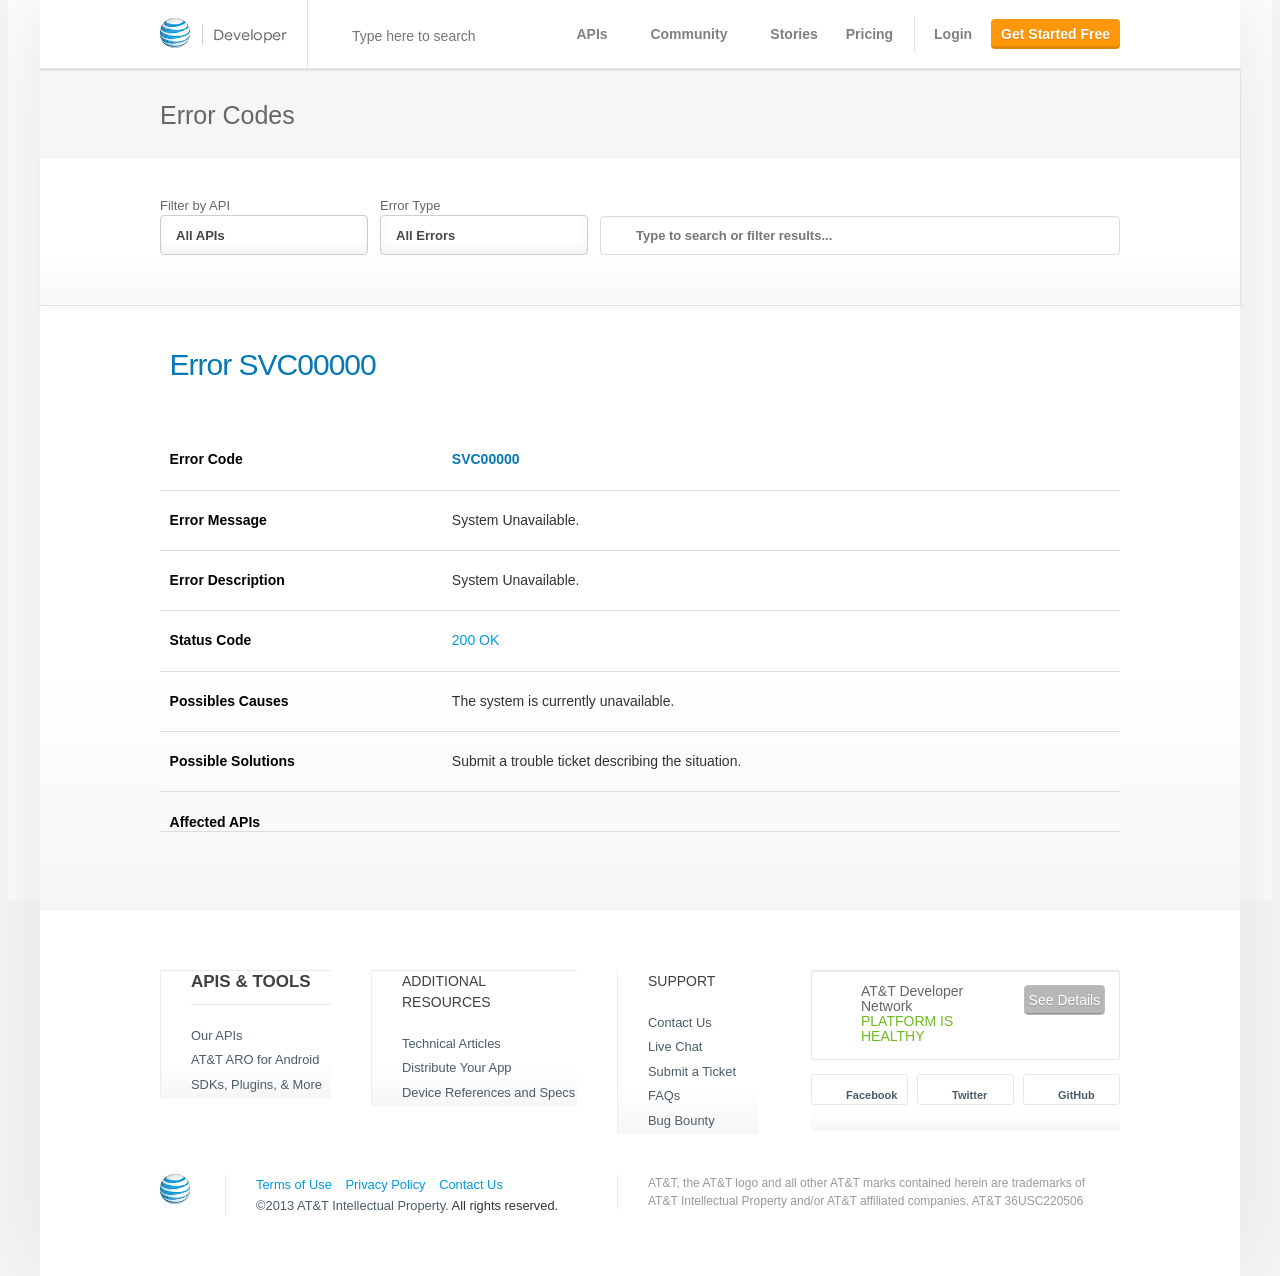
==== commit a03d277b: "toggle multi-select on error detail page" ====
--- a/error_detail.html
+++ b/error_detail.html
@@ -37,11 +37,7 @@
         <![endif]-->
         <script src="static-assets/js/jquery-1.js" type="text/javascript"></script>
         <script src="static-assets/js/jquery-ui-1.10.3.js" type="text/javascript"></script>
-        <script src="static-assets/js/ZeroClipboard.js" type="text/javascript"></script>
         <script src="static-assets/js/script.js" type="text/javascript"></script>
-        <!--<script src="static-assets/js/app.js" type="text/javascript"></script>-->
-        <script src="static-assets/js/fancy-select.js" type="text/javascript"></script>
-        <script src="static-assets/js/errorcode_filter.js" type="text/javascript"></script>
 
 
     </head>
@@ -176,7 +172,7 @@
                 <!--error-sub-header stop-->
                 <header id="api-docs-header">
                     <div class="sub-banner">
-                        <form id="filters" method="get" action="/api/errors">
+                        <form id="filters" class="detail_filter">
                             <div class="filter">
                                 <label for="api-selector">Filter by API</label>
                                 <select id="api-selector" name="api"
@@ -211,105 +207,160 @@
 
                 <div id="errors" class="landing-page page">
                     <section id="error-code" class="level-1">
+
+
                         <div class="container short">
-                            <header class="error-detail">Error POL00001</header> 
+                            <header class="error-detail">Error SVC00000</header>
                             <div class="errors-grid">
                                 <div class="grid-row">
-                                    <div class="item ">
-                                        Error Code
-                                    </div>
-                                    <div class="links error-code">
-                                        POL00001
-                                    </div>
-                                </div>
-                                <div class="grid-row">
-                                    <div class="item">
-                                        Error Message
-                                    </div>
-                                    <div class="links">
-                                        Policy Error.
-                                    </div>
-                                </div>
-                                <div class="grid-row">
-                                    <div class="item">
-                                        Error Description
-                                    </div>
-                                    <div class="links">
-                                        A policy error occurred. For example, a rate limit error, or an authentication and authorization error.
-                                    </div>
-                                </div>
-                                <div class="grid-row">
-                                    <div class="item">
-                                        Status Code
-                                    </div>
-                                    <div class="links status-code">
-                                        401 Unauthorized
-                                    </div>
-                                </div>
-                                <div class="grid-row">
-                                    <div class="item">
-                                        Possibles Causes
-                                    </div>
-                                    <div class="links">
-                                        A policy error occurred. For example, a rate limit error, or an authentication and authorization error.
-                                    </div>
-                                </div>
-                                <div class="grid-row">
-                                    <div class="item">
-                                        Possible Solutions
-                                    </div>
-                                    <div class="links">
-                                        Submit a trouble ticket describing the situation.
-                                    </div>
-                                </div>
-                                <div class="grid-row">
-                                    <div class="item">
-                                        Affected Solutions
-                                    </div>
-                                    <div class="links">
-                                        <a class="api icon-after" href="/api/speech/docs">speech</a>
-                                        <a class="api icon-after" href="/api/sms/docs">sms</a>
-                                        <a class="api icon-after" href="/api/mms/docs">mms</a>
-                                        <a class="api icon-after" href="/api/payment/docs">payment</a>
-
-                                    </div>
-                                </div>
-                            </div>
-                        </div>
-                </div>
-                </section>
-
-                <script src="/js/errors.js" type="text/javascript"></script>
-
-                <div id="att-footer" class="container">
-                    <div class="footer-top">
-                        <div id="sitemap">
-                            <section class="apis">
-                                <header>APIs &amp; Tools</header>
+                                    <div class="item">Error Code</div>
+                                    <div class="links error-code">SVC00000</div>
+                                </div>
+                                <div class="grid-row">
+                                    <div class="item">Error Message</div>
+                                    <div class="links">System Unavailable.</div>
+                                </div>
+                                <div class="grid-row">
+                                    <div class="item">Error Description</div>
+                                    <div class="links">System Unavailable.</div>
+                                </div>
+                                <div class="grid-row">
+                                    <div class="item">Status Code</div>
+                                    <div class="links status-code">200 OK</div>
+                                </div>
+                                <div class="grid-row">
+                                    <div class="item">Possibles Causes</div>
+                                    <div class="links">The system is currently unavailable.</div>
+                                </div>
+                                <div class="grid-row">
+                                    <div class="item">Possible Solutions</div>
+                                    <div class="links">Submit a trouble ticket describing the situation.</div>
+                                </div>
+                                <div class="grid-row">
+                                    <div class="item">Affected APIs</div>
+                                    <div class="links"/>
+                                </div>
+                            </div>
+                        </div>
+
+                    </section>
+
+
+                    <div id="att-footer" class="container">
+                        <div class="footer-top">
+                            <div id="sitemap">
+                                <section class="apis">
+                                    <header>APIs &amp; Tools</header>
+                                    <ul>
+                                        <li><a href="/api/list">Our APIs</a></li>
+                                        <li><a href="/aro">AT&amp;T ARO for Android</a></li>
+                                        <li><a href="/sdks-plugins-and-more">SDKs, Plugins, &amp; More</a></li>
+                                    </ul>
+                                </section>
+
+                                <section class="resources">
+                                    <header>Additional Resources</header>
+                                    <ul>
+                                        <li><a href="/technical-library">Technical Articles</a></li>
+                                        <li><a href="/distribute-your-app">Distribute Your App</a></li>
+                                        <li><a href="/device-references-and-specs">Device References and Specs</a></li>
+                                    </ul>
+                                </section>
+
+                                <section class="support">
+                                    <header>Support</header>
+                                    <ul>
+                                        <li><a href="/contact-us">Contact Us</a></li>
+                                        <li><a href="#">Live Chat</a></li>
+                                        <li><a href="#">Submit a Ticket</a></li>
+                                        <li><a href="/support/faqs">FAQs</a></li>
+                                        <li><a href="/support/bug-bounty">Bug Bounty</a></li>
+                                    </ul>
+                                </section>
+                            </div>
+
+                            <section class="platform">
+                                <div class="status healthy">
+                                    <div class="icon"></div>
+
+                                    <p class="healthy">
+                                        AT&amp;T Developer Network
+                                        <strong>Platform is Healthy</strong>
+                                    </p>
+
+                                    <a href="#" class="button gray">See Details</a>
+                                </div>
+                            </section>
+
+                            <section class="social-media-links">
                                 <ul>
-                                    <li><a href="/api/list">Our APIs</a></li>
-                                    <li><a href="/aro">AT&amp;T ARO for Android</a></li>
-                                    <li><a href="/sdks-plugins-and-more">SDKs, Plugins, &amp; More</a></li>
+                                    <li class="facebook">
+                                        <a href="#"><span class="icon"></span> Facebook</a>
+                                    </li>
+
+                                    <li class="twitter">
+                                        <a href="#"><span class="icon"></span> Twitter</a>
+                                    </li>
+
+                                    <li class="github">
+                                        <a href="#"><span class="icon"></span> GitHub</a>
+                                    </li>
                                 </ul>
                             </section>
-
-                            <section class="resources">
-                                <header>Additional Resources</header>
+                        </div>
+
+                        <div class="footer-bottom">
+                            <a class="logo" href="http://www.att.com/" title="AT&amp;T">
+                                <img class="att-logo" alt="AT&T Developer" src="static-assets/images/logo-globe.png"
+                                     data-at2x="static-assets/images/hi-res/logo-globe.png" width="30">
+                            </a>
+
+                            <div id="links">
+                                <nav>
+                                    <a href="http://www.att.com/gen/general?pid=11561">Terms of Use</a>
+                                    <a href="http://www.att.com/gen/privacy-policy?pid=2506">Privacy Policy</a>
+                                    <a href="/contact" class="last">Contact Us</a>
+                                </nav>
+
+                                <p><a href="http://www.att.com/gen/privacy-policy?pid=2587">&copy;2013 AT&amp;T Intellectual Property.</a> All rights reserved.</p>
+                            </div>
+
+                            <div id="trademark-notes">
+                                <p>AT&amp;T, the AT&amp;T logo and all other AT&amp;T marks contained herein are trademarks of<br>AT&amp;T Intellectual Property and/or AT&amp;T affiliated companies. AT&amp;T 36USC220506</p>
+                            </div>
+                        </div>
+                    </div>
+
+                    <div id="att-footer-responsive" class="container">
+                        <div class="footer-top">
+
+                            <a class="button big blue remove-responsive">View Full Website</a>
+
+                            <div id="sitemap">
+                                <section>
+                                    <header>Mobile Sitemap</header>
+                                    <ul>
+                                        <li><a href="/api/list">Our APIs</a></li>
+                                        <li><a href="/aro">AT&amp;T ARO for Android</a></li>
+                                        <li><a href="/api/pricing">Pricing</a></li>
+                                        <li><a href="/stories">Stories</a></li>
+                                    </ul>
+                                </section>
+                            </div>
+
+                            <section class="social-media-links">
                                 <ul>
-                                    <li><a href="/technical-library">Technical Articles</a></li>
-                                    <li><a href="/distribute-your-app">Distribute Your App</a></li>
-                                    <li><a href="/device-references-and-specs">Device References and Specs</a></li>
-                                </ul>
-                            </section>
-
-                            <section class="support">
-                                <header>Support</header>
-                                <ul>
-                                    <li><a href="/contact-us">Contact Us</a></li>
-                                    <li><a href="#">Live Chat</a></li>
-                                    <li><a href="#">Submit a Ticket</a></li>
-                                    <li><a href="/support/faqs">FAQs</a></li>
-                                    <li><a href="/support/bug-bounty">Bug Bounty</a></li>
+                                    <li class="facebook">
+                                        <a href="#"><span class="icon"></span> Facebook</a>
+                                    </li>
+
+                                    <li class="twitter">
+                                        <a href="#"><span class="icon"></span> Twitter</a>
+                                    </li>
+
+                                    <li class="github">
+                                        <a href="#"><span class="icon"></span> GitHub</a>
+                                    </li>
                                 </ul>
                             </section>
                         </div>
@@ -322,165 +373,37 @@
                                     AT&amp;T Developer Network
                                     <strong>Platform is Healthy</strong>
                                 </p>
-
-                                <a href="#" class="button gray">See Details</a>
                             </div>
                         </section>
 
-                        <section class="social-media-links">
-                            <ul>
-                                <li class="facebook">
-                                    <a href="#"><span class="icon"></span> Facebook</a>
-                                </li>
-
-                                <li class="twitter">
-                                    <a href="#"><span class="icon"></span> Twitter</a>
-                                </li>
-
-                                <li class="github">
-                                    <a href="#"><span class="icon"></span> GitHub</a>
-                                </li>
-                            </ul>
-                        </section>
-                    </div>
-
-                    <div class="footer-bottom">
-                        <a class="logo" href="http://www.att.com/" title="AT&amp;T">
-                            <img class="att-logo" alt="AT&T Developer" src="static-assets/images/logo-globe.png"
-                                 data-at2x="static-assets/images/hi-res/logo-globe.png" width="30">
-                        </a>
-
-                        <div id="links">
-                            <nav>
-                                <a href="http://www.att.com/gen/general?pid=11561">Terms of Use</a>
-                                <a href="http://www.att.com/gen/privacy-policy?pid=2506">Privacy Policy</a>
-                                <a href="/contact" class="last">Contact Us</a>
-                            </nav>
-
-                            <p><a href="http://www.att.com/gen/privacy-policy?pid=2587">&copy;2013 AT&amp;T Intellectual Property.</a> All rights reserved.</p>
-                        </div>
-
-                        <div id="trademark-notes">
-                            <p>AT&amp;T, the AT&amp;T logo and all other AT&amp;T marks contained herein are trademarks of<br>AT&amp;T Intellectual Property and/or AT&amp;T affiliated companies. AT&amp;T 36USC220506</p>
-                        </div>
-                    </div>
+                        <div class="footer-bottom">
+
+                            <div id="links">
+                                <nav>
+                                    <a href="http://www.att.com/gen/general?pid=11561">Terms of Use</a>
+                                    <a href="http://www.att.com/gen/privacy-policy?pid=2506">Privacy Policy</a>
+                                    <a href="/sitemap">Sitemap</a>
+                                    <a href="/contact">Contact Us</a>
+                                </nav>
+                            </div>
+
+                            <a class="logo" href="http://www.att.com/" title="AT&amp;T">
+                                <img class="att-logo" alt="AT&T Developer" src="static-assets/images/logo-globe.png"
+                                     data-at2x="static-assets/images/hi-res/logo-globe.png" width="60">
+                            </a>
+
+                            <div id="trademark-notes">
+                                <p><a href="http://www.att.com/gen/privacy-policy?pid=2587">&copy;2013 AT&amp;T Intellectual Property. All rights reserved.</a></p>
+                                <p>AT&amp;T, the AT&amp;T logo and all other AT&amp;T marks contained herein are trademarks of<br>AT&amp;T Intellectual Property and/or AT&amp;T affiliated companies. AT&amp;T 36USC220506</p>
+                            </div>
+                        </div>
+                    </div>
+
+
                 </div>
-
-                <div id="att-footer-responsive" class="container">
-                    <div class="footer-top">
-
-                        <a class="button big blue remove-responsive">View Full Website</a>
-
-                        <div id="sitemap">
-                            <section>
-                                <header>Mobile Sitemap</header>
-                                <ul>
-                                    <li><a href="/api/list">Our APIs</a></li>
-                                    <li><a href="/aro">AT&amp;T ARO for Android</a></li>
-                                    <li><a href="/api/pricing">Pricing</a></li>
-                                    <li><a href="/stories">Stories</a></li>
-                                </ul>
-                            </section>
-                        </div>
-
-                        <section class="social-media-links">
-                            <ul>
-                                <li class="facebook">
-                                    <a href="#"><span class="icon"></span> Facebook</a>
-                                </li>
-
-                                <li class="twitter">
-                                    <a href="#"><span class="icon"></span> Twitter</a>
-                                </li>
-
-                                <li class="github">
-                                    <a href="#"><span class="icon"></span> GitHub</a>
-                                </li>
-                            </ul>
-                        </section>
-                    </div>
-
-                    <section class="platform">
-                        <div class="status healthy">
-                            <div class="icon"></div>
-
-                            <p class="healthy">
-                                AT&amp;T Developer Network
-                                <strong>Platform is Healthy</strong>
-                            </p>
-                        </div>
-                    </section>
-
-                    <div class="footer-bottom">
-
-                        <div id="links">
-                            <nav>
-                                <a href="http://www.att.com/gen/general?pid=11561">Terms of Use</a>
-                                <a href="http://www.att.com/gen/privacy-policy?pid=2506">Privacy Policy</a>
-                                <a href="/sitemap">Sitemap</a>
-                                <a href="/contact">Contact Us</a>
-                            </nav>
-                        </div>
-
-                        <a class="logo" href="http://www.att.com/" title="AT&amp;T">
-                            <img class="att-logo" alt="AT&T Developer" src="static-assets/images/logo-globe.png"
-                                 data-at2x="static-assets/images/hi-res/logo-globe.png" width="60">
-                        </a>
-
-                        <div id="trademark-notes">
-                            <p><a href="http://www.att.com/gen/privacy-policy?pid=2587">&copy;2013 AT&amp;T Intellectual Property. All rights reserved.</a></p>
-                            <p>AT&amp;T, the AT&amp;T logo and all other AT&amp;T marks contained herein are trademarks of<br>AT&amp;T Intellectual Property and/or AT&amp;T affiliated companies. AT&amp;T 36USC220506</p>
-                        </div>
-                    </div>
-                </div>
-
-
-            </div>
-
-            <!-- More JS
-            ================================================== -->
-            <script src="static-assets/js/selfish.js"></script>
-            <script src="static-assets/js/app.js" type="text/javascript"></script>
-            <script src="static-assets/js/responsive.js" type="text/javascript"></script>
-            <script src="static-assets/js/slideshows.js" type="text/javascript"></script>
-            <script src="static-assets/js/carousel.js" type="text/javascript"></script>
-            <script src="static-assets/js/search.js" type="text/javascript"></script>
-            <script src="static-assets/js/fancy-select.js" type="text/javascript"></script>
-            <script src="static-assets/js/retina.js" type="text/javascript"></script>
-
-            <!-- Hi res images CSS - We load hi res sprites last, so it doesn't block everything else.
-            ================================================== -->
-            <link rel="stylesheet" href="/css/hi-res.css" />
-
-            <!-- Implement CrazyEgg
-            ================================================== -->
-            <script type="text/javascript">
-                setTimeout(function() {
-                    var a = document.createElement("script");
-                    var b = document.getElementsByTagName("script")[0];
-                    a.src = document.location.protocol + "//dnn506yrbagrg.cloudfront.net/pages/scripts/0017/4039.js?" + Math.floor(new Date().getTime() / 3600000);
-                    a.async = true;
-                    a.type = "text/javascript";
-                    b.parentNode.insertBefore(a, b)
-                }, 1);
-            </script>
-
-            <!-- Implement Google Analytics
-            ================================================== -->
-            <script>
-                (function(i, s, o, g, r, a, m) {
-                    i['GoogleAnalyticsObject'] = r;
-                    i[r] = i[r] || function() {
-                        (i[r].q = i[r].q || []).push(arguments)
-                    }, i[r].l = 1 * new Date();
-                    a = s.createElement(o),
-                            m = s.getElementsByTagName(o)[0];
-                    a.async = 1;
-                    a.src = g;
-                    m.parentNode.insertBefore(a, m)
-                })(window, document, 'script', '//www.google-analytics.com/analytics.js', 'ga');
-                ga('create', 'UA-41325383-1', 'citrusbyte.com');
-                ga('send', 'pageview');
-            </script>
-    </body>
-</html>
+                <script src="static-assets/js/fancy-select.js" type="text/javascript"></script>
+
+
+                <link rel="stylesheet" href="/css/hi-res.css" />
+                </body>
+                </html>
--- a/static-assets/css/api-doc.css
+++ b/static-assets/css/api-doc.css
@@ -912,9 +912,7 @@
   margin-bottom: 10px;
   padding-left: 10px;
 }
-.api-docs .sample-apps-grid .live-demo,
 .api-docs .sample-apps-grid .view-on-github,
-.api-docs .sample-apps-grid .live-demo,
 .api-docs .sample-apps-grid .documentation {
   background-color: #738996;
   background-image: -moz-linear-gradient(center top, #788e9a, #6c828f);
@@ -1309,7 +1307,7 @@
 .api-docs #errors #error-code {
   padding-top: 210px;
 }
-.api-docs #errors header {
+.api-docs #errors header.error-detail {
   font-family: omnes_attlight, 'helvetica neue', helvetica, sans-serif;
   font-size: 26px;
   letter-spacing: -1px;
@@ -1319,6 +1317,10 @@
 }
 .api-docs #errors .sample-apps-grid .hover {
   background-color: #f1f1f1;
+  cursor: pointer;
+}
+.api-docs #errors .sample-apps-grid .grid-row {
+  padding: 15px;
 }
 .api-docs #errors .sample-apps-grid .header .item,
 .api-docs #errors .sample-apps-grid .header .links {
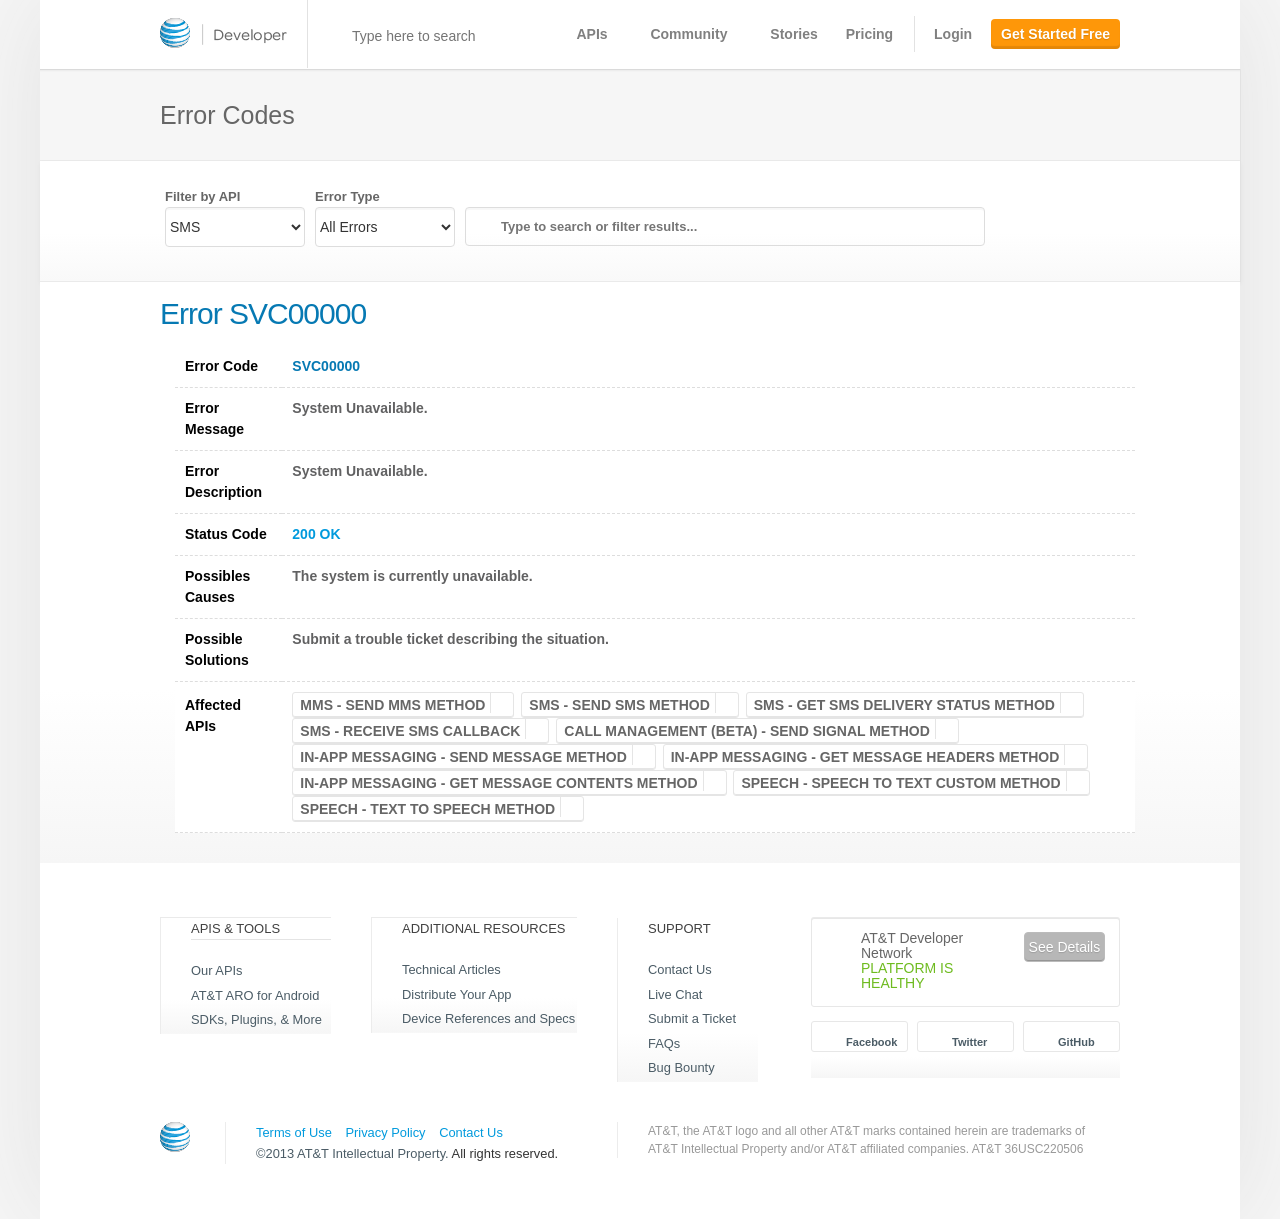
==== commit e262ede9: "responsive done" ====
--- a/error_detail.html
+++ b/error_detail.html
@@ -38,6 +38,7 @@
         <script src="static-assets/js/jquery-1.js" type="text/javascript"></script>
         <script src="static-assets/js/jquery-ui-1.10.3.js" type="text/javascript"></script>
         <script src="static-assets/js/script.js" type="text/javascript"></script>
+        
 
 
     </head>
@@ -177,11 +178,17 @@
                                 <label for="api-selector">Filter by API</label>
                                 <select id="api-selector" name="api"
                                         data-value="speech">
-                                    <option value="ALL">All APIs</option>
+                                    <option value="all">All APIs</option>
+                                    <option value="advertising">Advertising</option>
+                                    <option value="call-management">Call Management</option>
+                                    <option value="device-capabilities">Device Capabilities</option>
+                                    <option value="in-app-messaging">In-App Messaging</option>
+                                    <option value="mms">MMS</option>
+                                    <option value="notary">Notary</option>
+                                    <option value="oauth-2">OAuth 2.0</option>
+                                    <option value="payment">Payment</option>
+                                    <option value="sms">SMS</option>
                                     <option value="speech">Speech</option>
-                                    <option value="sms">SMS</option>
-                                    <option value="mms">MMS</option>
-                                    <option value="payment">Payment</option>
                                 </select>
                             </div>
 
@@ -189,7 +196,7 @@
                                 <label for="type-selector">Error Type</label>
                                 <select id="type-selector" name="type"
                                         data-value="">
-                                    <option value="ALL">All Errors</option>
+                                    <option value="all">All Errors</option>
                                     <option value="SVC">Service Errors</option>
                                     <option value="POL">Policy Errors</option>
 
@@ -236,9 +243,20 @@
                                     <div class="item">Possible Solutions</div>
                                     <div class="links">Submit a trouble ticket describing the situation.</div>
                                 </div>
-                                <div class="grid-row">
+                                <div class="grid-row" style="display: table-row;">
                                     <div class="item">Affected APIs</div>
-                                    <div class="links"/>
+                                    <div class="links">
+                                        <a class="api icon-after" href="/api/mms/docs">MMS - Send MMS method</a>
+                                        <a class="api icon-after" href="/apis/sms/docs">SMS - Send SMS method</a>
+                                        <a class="api icon-after" href="/api/sms/docs">SMS - Get SMS Delivery Status method</a>
+                                        <a class="api icon-after" href="/api/sms/docs">SMS - Receive SMS callback</a>
+                                        <a class="api icon-after" href="/api/call-management/docs">Call Management (Beta) - Send Signal method</a>
+                                        <a class="api icon-after" href="/api/in-app-messaging/docs">In-App Messaging - Send Message method</a>
+                                        <a class="api icon-after" href="/api/in-app-messaging/docs">In-App Messaging - Get Message Headers method</a>
+                                        <a class="api icon-after" href="/api/in-app-messaging/docs">In-App Messaging - Get Message Contents method</a>
+                                        <a class="api icon-after" href="/api/speech/docs">Speech - Speech To Text Custom method</a>
+                                        <a class="api icon-after" href="/api/speech/docs">Speech - Text To Speech method</a>
+                                    </div>
                                 </div>
                             </div>
                         </div>
@@ -401,7 +419,7 @@
 
 
                 </div>
-                <script src="static-assets/js/fancy-select.js" type="text/javascript"></script>
+                <!--<script src="static-assets/js/fancy-select.js" type="text/javascript"></script>-->
 
 
                 <link rel="stylesheet" href="/css/hi-res.css" />
--- a/static-assets/css/default.css
+++ b/static-assets/css/default.css
@@ -56,7 +56,7 @@
 
 
 .code {
-    margin: 20px 0;
+    margin: 0;
 }
 .code .code-caption {
     color: #666666;
@@ -72,7 +72,7 @@
     color: #333333;
     font-family: "Courier New",Courier,monospace;
     font-size: 1.08em;
-    padding: 15px 20px;
+    padding: 0;
     page-break-inside: avoid;
     text-align: left;
     
--- a/static-assets/css/skeleton.css
+++ b/static-assets/css/skeleton.css
@@ -26,14 +26,16 @@
 /* #Reset & Basics (Inspired by E. Meyers)
 ================================================== */
 	html, body, div, span, applet, object, iframe, h1, h2, h3, h4, h5, h6, p, blockquote, pre, a, abbr, acronym, address, big, cite, code, del, dfn, em, img, ins, kbd, q, s, samp, small, strike, strong, sub, sup, tt, var, b, u, i, center, dl, dt, dd, ol, ul, li, fieldset, form, label, legend, table, caption, tbody, tfoot, thead, tr, th, td, article, aside, canvas, details, embed, figure, figcaption, footer, header, hgroup, menu, nav, output, ruby, section, summary, time, mark, audio, video {
-		margin-top: 0;
 		padding: 0;
 		border: 0;
 		font-size: 100%;
 		font: inherit;
-		vertical-align: baseline; }
+		vertical-align: baseline; 
+}
 	article, aside, details, figcaption, figure, footer, header, hgroup, menu, nav, section {
-		display: block; }
+		display: block; 
+		z-index: 10;
+}
 	ol, ul {
 		list-style: none; }
 	blockquote, q {
@@ -170,7 +172,8 @@
 		margin: 0;
 		width: 210px;
 		max-width: 100%;
-		display: block;
+		
+        display: inline-block;
 		margin-bottom: 20px;
 		background: #fff; }
 	select {
@@ -193,7 +196,7 @@
 		font-weight: bold;
 		font-size: 13px;  }
 	select {
-		width: 220px; }
+		width: 108px; }
 	input[type="checkbox"] {
 		display: inline; }
 	label span,
--- a/static-assets/css/api-doc.css
+++ b/static-assets/css/api-doc.css
@@ -1,934 +1,1011 @@
 em {
-  font-style: italic;
+    font-style: italic;
 }
 .api-docs {
-  color: #333333;
-  font-family: 'helvetica neue', helvetica, arial, sans-serif;
+    color: #333333;
+    font-family: 'helvetica neue', helvetica, arial, sans-serif;
+    display:table;
+    margin: 0 auto
+}
+span{
+    color: #333333;
+    font-family: 'helvetica neue', helvetica, arial, sans-serif;
 }
 .api-docs a {
-  text-decoration: none;
+    text-decoration: none;
 }
 .api-docs:after {
-  clear: both;
+    clear: both;
 }
 .api-docs .sub-header-container {
-  height: 92px;
-  width: 1200px;
-  position: fixed;
-  z-index: 1;
-  border-right: 1px solid #e2e2e2;
+    height: 92px;
+    width: 1200px;
+    position: static;
+    z-index: 1;
+    border-right: 1px solid #e2e2e2;
 }
 .api-docs .sub-header-container .sub-header {
-  height: 90px;
-  z-index: 1000;
-  margin-left: 0%;
-  width: 100%;
+    height: 90px;
+    z-index: 1000;
+    margin-left: 0%;
+    width: 100%;
 }
 .api-docs .sub-header-container .fixed-scroll {
-  height: 90px;
-  z-index: 1000;
-  position: fixed;
-  top: 0;
-  width: 1200px;
+    height: 90px;
+    z-index: 1000;
+    position: fixed;
+    top: 0;
+    width: 1200px;
+    border-right: 1px solid #e2e2e2;
 }
 .api-docs #document-area {
-  position: relative;
-}
-.api-docs #document-area:after {
-  clear: both;
+    position: relative;
 }
 .api-docs #document-area #api-docs-content aside #toc {
-  position: fixed;
-  font-family: 'helvetica neue', helvetica, arial, sans-serif;
-  font-weight: bold;
-  padding: 25px 0 35px 0px;
-  width: 186px;
-  overflow: auto;
-  height: 500px;
-  margin-left: -1%;
+    position: static;
+    font-family: 'helvetica neue', helvetica, arial, sans-serif;
+    font-weight: bold;
+    padding: 25px 0 35px 0px;
+    width: 186px;
+    overflow: auto;
 }
 .api-docs #document-area #api-docs-content aside #toc li.highlighted > a {
-  background: none repeat scroll 0 0 #dadada;
-  border-radius: 18px 18px 18px 18px;
+    background: none repeat scroll 0 0 #dadada;
+    border-radius: 18px 18px 18px 18px;
 }
 .api-docs #document-area #api-docs-content aside #toc .level-1 li {
-  color: #333333;
-  line-height: 2.5em;
+    color: #333333;
+    line-height: 2.5em;
 }
 .api-docs #document-area #api-docs-content aside #toc .level-1 li a {
-  color: #333333;
+    color: #333333;
 }
 .api-docs #document-area #api-docs-content aside #toc .level-1 li a:hover {
-  color: #000000;
+    color: #000000;
 }
 .api-docs #document-area #api-docs-content aside #toc .level-2 {
-  margin-left: 17px;
+    margin-left: 17px;
 }
 .api-docs #document-area #api-docs-content aside #toc .level-2 li {
-  font-size: 1em;
-  font-weight: normal;
+    font-size: 1em;
+    font-weight: normal;
 }
 .api-docs #document-area #api-docs-content aside #toc .level-2 li a {
-  color: #009add;
+    color: #009add;
 }
 .api-docs #document-area #api-docs-content aside #toc .level-2 li a:hover {
-  color: #05689a;
+    color: #05689a;
 }
 .api-docs #document-area #api-docs-content aside #toc .level-3 li {
-  font-size: 1.08em;
-  line-height: 2.08em;
+    font-size: 1.08em;
+    line-height: 2.08em;
 }
 .api-docs #document-area #api-docs-content aside #toc .level-3 li a {
-  color: #666666;
+    color: #666666;
 }
 .api-docs #document-area #api-docs-content aside #toc .level-3 li a:hover {
-  color: #333333;
+    color: #333333;
+}
+.api-docs #document-area #api-docs-content aside #toc.fixed-scroll {
+    position: fixed;
+    top: 162px;
 }
 .api-docs #document-area #api-docs-content .main {
-  border-left: 1px solid #ececec;
-  box-shadow: 2px 0 5px #f4f4f4 inset;
-  padding: 39px 0 40px 50px;
-  margin-left: 19.89%;
-  margin-top: -6px;
+    border-left: 1px solid #ececec;
+    box-shadow: 2px 0 5px #f4f4f4 inset;
+    padding: 5px 0 0 20px;
+    margin-left: 19.89%;
 }
 .api-docs #document-area #api-docs-content .main .deprecated {
-  background: #e66a6d;
-  font-family: 'helvetica neue', helvetica, arial, sans-serif;
-  -webkit-border-radius: 5px;
-  -moz-border-radius: 5px;
-  border-radius: 5px;
-  display: block;
-  margin-top: 33px;
-  padding: 20px 15px;
-  color: #FFF;
-  font-size: 13px;
-  font-weight: bold;
-  vertical-align: baseline;
+    background: #e66a6d;
+    font-family: 'helvetica neue', helvetica, arial, sans-serif;
+    -webkit-border-radius: 5px;
+    -moz-border-radius: 5px;
+    border-radius: 5px;
+    display: block;
+    margin-top: 10px;
+    padding: 20px 15px;
+    color: #FFF;
+    font-size: 13px;
+    font-weight: bold;
+    vertical-align: baseline;
 }
 .api-docs #document-area #api-docs-content .main .back-to-top {
-  position: fixed;
-  z-index: 9999;
-  right: 15%;
-  bottom: 80px;
+    position: fixed;
+    z-index: 9999;
+    right: 15%;
+    bottom: 80px;
 }
 .api-docs #document-area #api-docs-content .main .back-to-top a {
-  -webkit-border-radius: 140px;
-  -moz-border-radius: 140px;
-  border-radius: 140px;
-  background: #f4f4f4 url('/static-assets/images/back-arrow.png') no-repeat center 10px;
-  background-size: 18px;
-  display: inline-block;
-  height: 40px;
-  text-indent: -9999px;
-  width: 40px;
+    -webkit-border-radius: 140px;
+    -moz-border-radius: 140px;
+    border-radius: 140px;
+    background: #f4f4f4 url('/static-assets/images/back-arrow.png') no-repeat center 10px;
+    background-size: 18px;
+    display: inline-block;
+    height: 40px;
+    text-indent: -9999px;
+    width: 40px;
 }
 .api-docs #document-area #api-docs-content .main .important {
-  background: none repeat scroll 0 0 #fcfbf6;
-  border: 1px solid #f6efd4;
-  border-radius: 5px 5px 5px 5px;
-  padding: 22px 20px 22px 65px;
-  position: relative;
+    background: none repeat scroll 0 0 #fcfbf6;
+    border: 1px solid #f6efd4;
+    border-radius: 5px 5px 5px 5px;
+    padding: 22px 20px 22px 65px;
+    position: relative;
 }
 .api-docs #document-area #api-docs-content .main .important p {
-  color: #a57922;
-  font-size: 13px !important;
-  margin: 0 !important;
+    color: #a57922;
+    font-size: 13px !important;
+    margin: 0 !important;
 }
 .api-docs #document-area #api-docs-content .main .important:after {
-  background: url("/static-assets/images/form-icons-sprite.png") no-repeat scroll left -249px transparent;
-  content: "";
-  height: 30px;
-  left: 22px;
-  position: absolute;
-  top: 21px;
-  width: 30px;
+    background: url("/static-assets/images/form-icons-sprite.png") no-repeat scroll left -249px transparent;
+    content: "";
+    height: 30px;
+    left: 22px;
+    position: absolute;
+    top: 21px;
+    width: 30px;
 }
 .api-docs #document-area #api-docs-content .main .level-1 header {
-  border-bottom: 1px solid #e4e4e4;
-  color: #333333;
-  font-family: omnes_attmedium, 'helvetica neue', helvetica, sans-serif;
-  font-size: 2em;
-  margin: 0;
-  padding: 40px 0 25px;
+    color: #333333;
+    font-family: omnes_attmedium, 'helvetica neue', helvetica, sans-serif;
+    font-size: 2em;
+    margin: 0;
+    padding: 20px 0 0 0;
+    padding-top: 100px;
+    margin-top: -80px;
 }
 .api-docs #document-area #api-docs-content .main .level-1 header em {
-  font-family: omnes_attmedium_italic, 'helvetica neue', helvetica, sans-serif;
+    font-family: omnes_attmedium_italic, 'helvetica neue', helvetica, sans-serif;
 }
 .api-docs #document-area #api-docs-content .main .level-1 header .form-icon {
-  background: url("/static-assets/images/form-icons-sprite.png") no-repeat scroll 0 0 transparent;
-  cursor: pointer;
-  float: right;
-  height: 22px;
-  margin-left: 22px;
-  text-indent: -9999px;
-  width: 21px;
+    background: url("/static-assets/images/form-icons-sprite.png") no-repeat scroll 0 0 transparent;
+    cursor: pointer;
+    float: right;
+    height: 22px;
+    margin-left: 22px;
+    text-indent: -9999px;
+    width: 21px;
 }
 .api-docs #document-area #api-docs-content .main .level-1 header .form-icon:hover {
-  opacity: 0.8;
+    opacity: 0.8;
 }
 .api-docs #document-area #api-docs-content .main .level-1 header .form-icon.email {
-  background-position: left -389px;
+    background-position: left -389px;
 }
 .api-docs #document-area #api-docs-content .main .level-1 header .form-icon.print {
-  background-position: left -411px;
+    background-position: left -411px;
 }
 .api-docs #document-area #api-docs-content .main .level-1 p {
-  font-size: 1em;
-  line-height: 1.5em;
-  margin: 15px 0;
+    font-size: 1em;
+    line-height: 1.5em;
+    margin: 10px 0;
 }
 .api-docs #document-area #api-docs-content .main .level-1 p a {
-  color: #009add;
+    color: #009add;
 }
 .api-docs #document-area #api-docs-content .main .level-1 > .level-3 {
-  border-top: 1px dashed #eaeaea;
-  margin-top: 5px;
-  padding-top: 5px;
+    border-top: 1px dashed #eaeaea;
+    margin-top: 5px;
+    padding-top: 5px;
 }
 .api-docs #document-area #api-docs-content .main .level-1 > .level-3 li {
-  border: medium none !important;
+    border: medium none !important;
 }
 .api-docs #document-area #api-docs-content .main .level-2 header {
-  border: 0 none;
-  color: #0679b3;
-  font-family: 'helvetica neue', helvetica, arial, sans-serif;
-  font-size: 1.53em;
-  font-weight: bold;
-  margin-top: 30px;
-  padding: 0;
-  width: 690px;
+    border: 0 none;
+    color: #0679b3;
+    font-family: 'helvetica neue', helvetica, arial, sans-serif;
+    font-size: 1.53em;
+    font-weight: bold;
+    margin-top: 15px;
+    padding: 0;
 }
 .api-docs #document-area #api-docs-content .main .level-2 .title {
-  font-size: 15px;
-  font-weight: bold;
+    font-size: 15px;
+    font-weight: bold;
 }
 .api-docs #document-area #api-docs-content .main .level-2 p {
-  line-height: 1.5em;
-  margin: 20px 0;
-}
+    line-height: 1.5em;
+    font-family: 'helvetica neue', helvetica, arial, sans-serif;
+    font-size: 1em;
+}
+
+.api-docs #document-area #api-docs-content .main .level-2 .level-3> p:before{
+    content:' • ';
+}
+
+api-docs #document-area #api-docs-content .main .level-2 .level-3 p {
+    font-size: 1em;
+    line-height: 1.5em;
+    margin: 10px 0;
+}
+
+.api-docs #document-area #api-docs-content .main .level-2 .level-3 li {
+    font-size: 1em;
+    line-height: 1.5em;
+    //margin: 10px 0;
+    margin-right: 3px;
+}
+
 .api-docs #document-area #api-docs-content .main .level-3 header {
-  border: 0 none;
-  color: #0679b3;
-  font-family: 'helvetica neue', helvetica, arial, sans-serif;
-  font-size: 1.15em;
-  font-weight: bold;
-  padding: 10px 0;
+    border: 0 none;
+    color: #0679b3;
+    font-family: 'helvetica neue', helvetica, arial, sans-serif;
+    font-size: 1.15em;
+    font-weight: bold;
+    padding: 10px 0;
 }
 .api-docs #document-area #api-docs-content .main .level-3 p.small {
-  display: inline-block;
-  max-width: 50%;
+    display: inline-block;
+    max-width: 50%;
 }
 .api-docs #document-area #api-docs-content .main .level-3 p + .button {
-  float: right;
-  margin-top: 16px;
+    float: right;
+    margin-top: 16px;
+}
+.api-docs #document-area #api-docs-content .main .level-3 label {
+    -webkit-border-radius: 5px;
+    -moz-border-radius: 5px;
+    border-radius: 5px;
+    position: relative;
+    padding: 6px 8px;
+    padding-right: 8px;
+    color: #a06f3a;
+    background: #fff3da;
+    display: inline;
+    font-weight: bold;
+    font-size: 13px;
 }
 .api-docs #document-area #api-docs-content .main ol {
-  color: #333333;
-  margin-left: 20px;
+    color: #333333;
+    margin-left: 20px;
 }
 .api-docs #document-area #api-docs-content .main ol li {
-  font-weight: bold;
-  margin-bottom: 0;
+    font-weight: bold;
+    margin-bottom: 0;
 }
 .api-docs #document-area #api-docs-content .main ol li pre {
-  margin-left: -20px;
+    margin-left: -20px;
 }
 .api-docs #document-area #api-docs-content .main ul {
-  list-style-position: inside;
-  list-style-type: disc;
-  margin-bottom: 25px;
-  padding: 0;
+    list-style-position: inside;
+    list-style-type: disc;
+    padding: 0;
 }
 .api-docs #document-area #api-docs-content .main ul li {
-  border-top: 1px solid #eaeaea;
-  color: #0679b3;
-  font-family: 'helvetica neue', helvetica, arial, sans-serif;
-  margin: 0;
-  padding: 6px 0;
+    color: #000000;
+    font-family: 'helvetica neue', helvetica, arial, sans-serif;
+    margin: 0;
 }
 .api-docs #document-area #api-docs-content .main ul li:last-child {
-  border-bottom: 1px solid #eaeaea;
+    border-bottom: 1px solid #eaeaea;
 }
 .api-docs #document-area #api-docs-content .main ul li span {
-  color: #000000;
+    color: #000000;
 }
 .api-docs #document-area #api-docs-content .main ul li a {
-  color: #009add;
+    color: #009add;
 }
 .api-docs #document-area #api-docs-content .main ul li ul {
-  border-top: 1px solid #eaeaea;
-  margin-top: 5px;
+    border-top: 1px solid #eaeaea;
+    margin-top: 5px;
 }
 .api-docs #document-area #api-docs-content .main ul li ul:last-child {
-  margin-bottom: -6px;
+    margin-bottom: -6px;
 }
 .api-docs #document-area #api-docs-content .main ul li li {
-  border-bottom: 1px solid #eaeaea;
-  border-top: 0 none;
-  color: #666666;
-  font-size: 13px;
-  margin: 0 0 0 20px;
+    border-bottom: 1px solid #eaeaea;
+    border-top: 0 none;
+    color: #666666;
+    font-size: 13px;
+    margin: 0 0 0 20px;
 }
 .api-docs #document-area #api-docs-content .main ul li li:last-child {
-  border-bottom: 0 none;
+    border-bottom: 0 none;
 }
 .api-docs #document-area #api-docs-content .main ul li li li {
-  color: #cccccc;
-  font-size: 13px;
+    color: #cccccc;
+    font-size: 13px;
 }
 .api-docs #document-area #api-docs-content .main ul li li li:last-child {
-  border-bottom: 0 none;
+    border-bottom: 0 none;
 }
 .api-docs #document-area #api-docs-content .main ul li ul.options {
-  border: 0 none;
+    border: 0 none;
 }
 .api-docs #document-area #api-docs-content .main ul li ul.options li {
-  border: 0 none;
-  color: #000000;
+    border: 0 none;
+    color: #000000;
 }
 .api-docs #document-area #api-docs-content .main ul:last-child {
-  margin-bottom: 10px;
+    margin-bottom: 10px;
 }
 .api-docs #document-area #api-docs-content .main ul.small {
-  width: 100%;
+    width: 100%;
 }
 .api-docs #document-area #api-docs-content .main ul.oauth {
-  border-bottom: 1px dashed #e4e4e4;
-  list-style: none outside none;
-  margin: 0;
+    border-bottom: 1px dashed #e4e4e4;
+    list-style: none outside none;
+    margin: 0;
 }
 .api-docs #document-area #api-docs-content .main ul.oauth:first-child {
-  border-top: 1px dashed #e4e4e4;
+    border-top: 1px dashed #e4e4e4;
 }
 .api-docs #document-area #api-docs-content .main ul.oauth li {
-  -moz-border-left-colors: none;
-  -moz-border-top-colors: none;
-  border-color: -moz-use-text-color -moz-use-text-color -moz-use-text-color #e4e4e4;
-  border-image: none;
-  border-style: none none none solid;
-  border-width: 0 0 0 1px;
-  display: inline-block;
-  font-size: 15px;
-  margin: 12px 0;
-  min-width: 105px;
-  padding: 20px;
-  vertical-align: top;
+    -moz-border-left-colors: none;
+    -moz-border-top-colors: none;
+    border-color: -moz-use-text-color -moz-use-text-color -moz-use-text-color #e4e4e4;
+    border-image: none;
+    border-style: none none none solid;
+    border-width: 0 0 0 1px;
+    display: inline-block;
+    font-size: 15px;
+    margin: 3px 0;
+    min-width: 105px;
+    padding: 20px;
+    vertical-align: top;
 }
 .api-docs #document-area #api-docs-content .main ul.oauth li:first-child {
-  border: 0 none;
-  padding-left: 0;
+    border: 0 none;
+    padding-left: 0;
 }
 .api-docs #document-area #api-docs-content .main ul.oauth li p {
-  color: #000000;
-  margin: 0;
+    color: #000000;
+    margin: 0;
 }
 .api-docs #document-area #api-docs-content .main ul.oauth li p span {
-  color: #999999;
+    color: #999999;
 }
 .api-docs #document-area #api-docs-content .main ul.oauth li span {
-  color: #0679b3;
-  font-weight: bold;
+    color: #0679b3;
+    font-weight: bold;
 }
 .api-docs #document-area #api-docs-content .main ul.oauth li.code {
-  padding: 12px;
+    padding: 12px;
 }
 .api-docs #document-area #api-docs-content .main ul.oauth li.code .code-block pre {
-  padding-bottom: 12px;
-  padding-top: 12px;
-}
+    padding-bottom: 12px;
+    padding-top: 12px;
+}
+.api-docs #document-area #api-docs-content .main ul.oauth .code{
+    padding-bottom: 0;
+    padding-top: 0;
+    padding: 0;
+    margin: 0;
+}
+.api-docs #document-area #api-docs-content .main ul.oauth li.code {
+    margin: 0;
+    padding: 0;
+}
+
 .api-docs #document-area #api-docs-content .main ul.oauth .code pre {
-  padding: 15px 20px;
-  border: 1px solid #eaeaea;
-  background: #f4f4f4;
-  color: #333333;
-  font-family: "Courier New", Courier, monospace;
-  font-size: 1.08em;
-  text-align: left;
-  word-break: break-all;
-  word-wrap: break-word;
-  white-space: pre-wrap;
-  page-break-inside: avoid;
-  border-radius: 3px 3px 3px 3px;
+    padding: 11px 20px;
+    margin: 10px;
+    border: 1px solid #eaeaea;
+    background: #f4f4f4;
+    color: #333333;
+    font-family: "Courier New", Courier, monospace;
+    font-size: 1.08em;
+    text-align: left;
+    word-break: break-all;
+    word-wrap: break-word;
+    white-space: pre-wrap;
+    page-break-inside: avoid;
+    border-radius: 3px 3px 3px 3px;
 }
 .api-docs #document-area #api-docs-content .main ul.tab_nav {
-  margin-top: 40px;
-  list-style: none;
-  border: 0;
-  border-bottom: 1px solid #e4e4e4;
+    margin-top: 15px;
+    list-style: none;
+    border: 0;
+    border-bottom: 1px solid #e4e4e4;
 }
 .api-docs #document-area #api-docs-content .main ul.tab_nav li {
-  border: 0 none;
-  bottom: -1px;
-  display: inline-block;
-  margin: 0;
-  padding: 0;
-  position: relative;
-  z-index: 0;
+    border: 0 none;
+    bottom: -1px;
+    display: inline-block;
+    margin: 0 2px;
+    padding: 0;
+    position: relative;
+    z-index: 0;
 }
 .api-docs #document-area #api-docs-content .main ul.tab_nav li a {
-  background: none repeat scroll 0 0 #f5f5f5;
-  border-radius: 5px 5px 0 0;
-  color: #999999;
-  display: block;
-  font-size: 15px;
-  font-weight: bold;
-  padding: 10px 10px;
-  text-align: center;
+    background: none repeat scroll 0 0 #f5f5f5;
+    border-radius: 5px 5px 0 0;
+    color: #999999;
+    display: block;
+    font-size: 15px;
+    font-weight: bold;
+    padding: 10px 10px;
+    text-align: center;
 }
 .api-docs #document-area #api-docs-content .main ul.tab_nav li a.selected {
-  color: #0679b3;
-  background: #ffffff;
-  border: 1px solid #e4e4e4;
-  border-bottom: 1px solid #ffffff;
+    color: #0679b3;
+    background: #ffffff;
+    border: 1px solid #e4e4e4;
+    border-bottom: 1px solid #ffffff;
 }
 .api-docs #document-area #api-docs-content .main .grid {
-  padding: 3% 0;
+    padding: 3% 0;
+    display: table;
 }
 .api-docs #document-area #api-docs-content .main .grid .grid-row {
-  border-bottom: 1px solid #eaeaea;
-  padding: 2% 1%;
+    border-bottom: 1px solid #eaeaea;
+    padding: 2% 1%;
+    display: table-row;
 }
 .api-docs #document-area #api-docs-content .main .grid .grid-row .header {
-  color: #666666;
-  font-size: 1.15em;
-  font-weight: bold;
-  padding: 20px 30px 20px 0;
-  text-align: left;
+    color: #666666;
+    font-size: 1.15em;
+    font-weight: bold;
+    text-align: left;
 }
 .api-docs #document-area #api-docs-content .main .grid .identifier {
-  width: 30%;
-  float: left;
+    width: 20%;
+    display: table-cell;
+    border-bottom: 1px dotted #eaeaea;
+    padding: 12px 0 0 0;
 }
 .api-docs #document-area #api-docs-content .main .grid .identifier span {
-  color: #999999;
-  font-weight: bold;
+    color: #999999;
+    font-weight: bold;
 }
 .api-docs #document-area #api-docs-content .main .grid .identifier span.label {
-  display: inline-block !important;
-  padding: 4px 10px;
-  background: none repeat scroll 0 0 #f4f4f4;
-  border: 1px solid #d1d1d1;
-  border-radius: 5px 5px 5px 5px;
-  color: #000000;
-  font-family: "Courier New", Courier, monospace;
-  font-size: 1.08em;
-  margin-bottom: 12px;
-  padding: 2px 5px;
-  width: auto;
+    display: inline-block !important;
+    background: none repeat scroll 0 0 #f4f4f4;
+    border: 1px solid #d1d1d1;
+    border-radius: 5px;
+    color: #000000;
+    font-family: "Courier New", Courier, monospace;
+    font-size: 0.9em;
+    padding: 2px 5px;
+    width: auto;
+    word-break: break-word;
+    vertical-align: middle;
+}
+.api-docs #document-area #api-docs-content .main .grid .identifier span.require {
+    display: block;
+}
+.api-docs #document-area #api-docs-content .main .grid .identifier span.data-type {
+    display: block;
+}
+.api-docs #document-area #api-docs-content .main .grid .identifier span.placement {
+    font-weight: normal;
+    display: block;
+    word-wrap: break-word;
 }
 .api-docs #document-area #api-docs-content .main .grid .grid-right {
-  margin-left: 30%;
+    display: table-cell;
+    border-bottom: 1px dotted #eaeaea;
 }
 .api-docs #document-area #api-docs-content .main .grid ul {
-  border: 0 none;
-  margin: 10px 0 !important;
+    border: 0 none;
+    margin: 10px 0 !important;
 }
 .api-docs #document-area #api-docs-content .main .grid ul li {
-  border: 0 none;
-  color: #0679b3;
-  padding: 0;
+    border: 0 none;
+    color: #0679b3;
+    padding: 0;
 }
 .api-docs #document-area #api-docs-content .main .grid ul li span {
-  color: #000000;
+    color: #000000;
 }
 .api-docs #document-area #api-docs-content .main .grid ul li:last-child {
-  border: 0 none;
+    border: 0 none;
 }
 .api-docs #document-area #api-docs-content .main .grid ol {
-  color: #333333;
-  margin-left: 20px;
+    color: #333333;
+    margin-left: 20px;
 }
 .api-docs #document-area #api-docs-content .main .grid ol li {
-  font-weight: bold;
-  line-height: normal;
-  margin-bottom: 12px;
+    font-weight: bold;
+    line-height: normal;
+    margin-bottom: 12px;
 }
 .api-docs #document-area #api-docs-content .main .grid ol li span {
-  color: #333333;
-  font-weight: normal;
+    color: #333333;
+    font-weight: normal;
 }
 .api-docs #document-area #api-docs-content .main article.video-tutorial {
-  border-bottom: 1px dashed #c2c2c2;
-  padding: 30px 0;
+    border-bottom: 1px dashed #c2c2c2;
+    padding: 30px 0;
 }
 .api-docs #document-area #api-docs-content .main article.video-tutorial img {
-  cursor: pointer;
-  float: left;
-  margin-right: 25px;
+    cursor: pointer;
+    float: left;
+    margin-right: 25px;
 }
 .api-docs #document-area #api-docs-content .main article.video-tutorial header {
-  border-bottom: 0 none;
-  color: #0679b3;
-  font-family: 'helvetica neue', helvetica, arial, sans-serif;
-  font-size: 17px;
-  font-weight: bold;
-  padding: 0;
-  width: 680px;
-  word-wrap: break-word;
+    border-bottom: 0 none;
+    color: #0679b3;
+    font-family: 'helvetica neue', helvetica, arial, sans-serif;
+    font-size: 17px;
+    font-weight: bold;
+    padding: 0;
+    width: 680px;
+    word-wrap: break-word;
 }
 .api-docs #document-area #api-docs-content .main article.video-tutorial header sup {
-  font-size: 9px;
-  position: relative;
-  top: -5px;
+    font-size: 9px;
+    position: relative;
+    top: -5px;
 }
 .api-docs #document-area #api-docs-content .main article.video-tutorial header span {
-  color: #666666;
-  display: block;
-  font-size: 15px;
-  font-weight: bold;
-  margin-top: 3px;
+    color: #666666;
+    display: block;
+    font-size: 15px;
+    font-weight: bold;
+    margin-top: 3px;
 }
 .api-docs #document-area #api-docs-content .main article.video-tutorial p {
-  font-size: 12px;
-  margin: 12px 0;
+    font-size: 12px;
+    margin: 12px 0;
 }
 .api-docs #document-area #api-docs-content .main article.video-tutorial p:last-child {
-  margin-bottom: 0;
+    margin-bottom: 0;
 }
 .api-docs #document-area #api-docs-content .main article.video-tutorial .tutorial-video {
-  display: none;
+    display: none;
 }
 .api-docs #document-area #api-docs-content .main article.video-tutorial .tutorial-video .player {
-  display: block;
-  margin: 0 auto;
+    display: block;
+    margin: 0 auto;
 }
 .api-docs #document-area #api-docs-content .main article.video-tutorial .tutorial-video .button {
-  display: block;
-  float: none;
-  margin: 20px auto 0;
-  text-align: center;
-  width: 100px;
+    display: block;
+    float: none;
+    margin: 20px auto 0;
+    text-align: center;
+    width: 100px;
 }
 .api-docs #document-area #api-docs-content .main pre {
-  padding: 15px 20px;
-  border: 1px solid #eaeaea;
-  background: #f4f4f4;
-  color: #333333;
-  font-family: "Courier New", Courier, monospace;
-  text-align: left;
-  word-break: break-all;
-  word-wrap: break-word;
-  white-space: pre-wrap;
-  page-break-inside: avoid;
-  border-radius: 3px 3px 3px 3px;
-  margin: 15px 0;
+    padding: 15px 20px;
+    border: 1px solid #eaeaea;
+    background: #f4f4f4;
+    color: #333333;
+    font-family: "Courier New", Courier, monospace;
+    text-align: left;
+    word-break: break-all;
+    word-wrap: break-word;
+    white-space: pre-wrap;
+    page-break-inside: avoid;
+    border-radius: 3px 3px 3px 3px;
+    margin: 15px 0;
 }
 .api-docs #document-area #api-docs-content .main .code-block {
-  position: relative;
+    position: relative;
 }
 .api-docs #document-area #api-docs-content .main .code-block:hover .copy-button {
-  visibility: visible;
+    visibility: visible;
 }
 .api-docs #document-area #api-docs-content .main .code-block .copy-button {
-  background: none repeat scroll 0 0 #c9c9c9;
-  color: #ffffff;
-  cursor: pointer;
-  font-size: 0.67em;
-  padding: 1px 6px;
-  position: absolute;
-  right: 10px;
-  text-shadow: 0 1px 1px rgba(0, 0, 0, 0.15);
-  top: 10px;
-  transition: all 0.25s ease 0s;
-  visibility: hidden;
+    background: none repeat scroll 0 0 #c9c9c9;
+    color: #ffffff;
+    cursor: pointer;
+    font-size: 0.67em;
+    padding: 1px 6px;
+    position: absolute;
+    right: 10px;
+    text-shadow: 0 1px 1px rgba(0, 0, 0, 0.15);
+    top: 10px;
+    transition: all 0.25s ease 0s;
+    visibility: hidden;
 }
 .api-docs #document-area #api-docs-content .main .code-block .copy-button.zeroclipboard-is-hover {
-  color: #333333;
-  opacity: 0.8;
-  visibility: visible;
+    color: #333333;
+    opacity: 0.8;
+    visibility: visible;
 }
 .api-docs #document-area #api-docs-content .code .code-caption {
-  margin-bottom: 0;
-  color: #666666;
-  font-family: 'helvetica neue', helvetica, arial, sans-serif;
-  font-size: 1.15em;
-  font-weight: bold;
+    margin-bottom: 0;
+    color: #666666;
+    font-family: 'helvetica neue', helvetica, arial, sans-serif;
+    font-size: 1.15em;
+    font-weight: bold;
 }
 .api-docs #api-docs-header {
-  position: fixed;
-  width: 1200px;
-  margin-top: 90px;
-  margin-left: 0px;
-  background-color: #808080;
-  background-image: linear-gradient(#ffffff, #ffffff 60%, #f9f9f9);
-  background-repeat: no-repeat;
-  border-bottom: 1px solid #e0e0e0;
-  box-shadow: 0 2px 4px rgba(0, 0, 0, 0.04);
-  height: 75px;
-  z-index: 1;
-  border-right: 1px solid #e2e2e2;
-}
-.api-docs #api-docs-header .inner > aside {
-  margin-top: -145px;
+    width: 1200px;
+    margin-left: 0px;
+    background-color: #FFFFFF;
+    background-image: linear-gradient(#ffffff, #ffffff 60%, #f9f9f9);
+    background-repeat: no-repeat;
+    border-bottom: 1px solid #e0e0e0;
+    box-shadow: 0 2px 4px rgba(0, 0, 0, 0.04);
+    z-index: 1;
+    border-right: 1px solid #e2e2e2;
+    height: 70px;
 }
 .api-docs #api-docs-header aside {
-  color: #666666;
-  font-size: 0.92em;
-  font-weight: bold;
+    color: #666666;
+    font-size: 0.92em;
+    font-weight: bold;
+}
+.api-docs #api-docs-header aside select {
+    display: inline-block;
+    width: 110px;
 }
 .api-docs #api-docs-header aside .fancy-select {
-  display: inline-block;
-  margin: -3px 0 0 10px;
-  padding-right: 22px;
-  vertical-align: middle;
-  width: auto;
+    display: inline-block;
+    margin: -3px 0 0 10px;
+    padding-right: 22px;
+    vertical-align: middle;
+    width: auto;
 }
 .api-docs #api-docs-header aside .fancy-select .cover {
-  border: 1px solid #e5e5e5;
-  box-shadow: 0 -6px 10px rgba(0, 0, 0, 0.05) inset, 0 1px 0 rgba(0, 0, 0, 0.03);
-  height: 30px;
-  padding-right: 20px;
+    border: 1px solid #e5e5e5;
+    box-shadow: 0 -6px 10px rgba(0, 0, 0, 0.05) inset, 0 1px 0 rgba(0, 0, 0, 0.03);
+    height: 30px;
+    padding-right: 20px;
 }
 .api-docs #api-docs-header aside .fancy-select .cover .text {
-  color: #333333;
-  font-size: 12px;
-  line-height: 30px;
+    color: #333333;
+    font-size: 12px;
+    line-height: 30px;
 }
 .api-docs #api-docs-header aside .fancy-select .arrow {
-  opacity: 0.8;
-  right: 14px;
-  top: 14px;
-}
-.api-docs #api-docs-header .main .notice {
-  background-color: #fefefe;
-  color: #795c1e;
-  font-size: 1.06em;
-  font-weight: bold;
-  line-height: 20px;
-  padding: 42px 0 13px 8px;
-  width: 90%;
-  margin-top: -150px;
-  margin-left: 204px;
-}
-.api-docs #api-docs-header .main .notice .notification-icon {
-  background: url("/static-assets/images/form-icons-sprite.png") no-repeat scroll left -193px transparent;
-  display: inline-block;
-  height: 20px;
-  margin-right: 10px;
-  text-indent: -9999px;
-  width: 23px;
-}
-.api-docs #api-docs-header .main .notice .learn-more {
-  color: #795c1e;
-  display: inline;
-  text-decoration: underline;
-}
-.api-docs #api-docs-header .main .notice .button {
-  color: #ffffff;
-  float: right;
-  font-size: 12px;
-  position: relative;
-  right: 0;
-  text-align: center;
-  top: -16px;
-  width: 130px;
+    opacity: 0.8;
+    right: 14px;
+    top: 14px;
+}
+.api-docs #api-docs-header .main {
+    border-left: 1px solid #ececec;
+    box-shadow: 2px 0 5px #f4f4f4 inset;
+    margin-left: 19.89%;
+    height: 37px;
+    padding: 17px;
+}
+.api-docs #api-docs-header .main .status {
+    background-color: #fefefe;
+    font-size: 1.06em;
+    font-weight: bold;
+    line-height: 38px;
+    width: 95%;
+    
+}
+.api-docs #api-docs-header .inner .main .status .notification-icon {
+    background: url("/static-assets/images/yellow_alert.png") no-repeat scroll transparent;
+    display: inline-block;
+    height: 31px;
+    margin: 0 10px;
+    text-indent: -9999px;
+    width: 31px;
+    vertical-align: middle;
+}
+.api-docs #api-docs-header .inner .main .status .status-icon {
+    background: url("/static-assets/images/blue_alert.png") no-repeat scroll transparent;
+    display: inline-block;
+    height: 31px;
+    margin: 0 10px;
+    text-indent: -9999px;
+    width: 31px;
+}
+.api-docs #api-docs-header .main .status .learn-more {
+    color: #795c1e;
+    display: inline;
+    text-decoration: underline;
+}
+.api-docs #api-docs-header .main .status .button {
+    color: #ffffff;
+    float: right;
+    font-size: 12px;
+    /* position: relative; */
+    /* right: 0; */
+    /* text-align: center; */
+    /* width: 80px; */
+    /* margin-left: 10px; */
+    /* margin-top: -9px; */
 }
 .api-docs #api-docs-header.fixed-scroll {
-  position: fixed;
-  top: 0;
+    position: fixed;
+    top: 92px;
 }
 .api-docs .sample-apps-grid {
-  width: 100%;
-  border-collapse: collapse;
-  border-spacing: 0;
+    width: 100%;
+    border-collapse: collapse;
+    border-spacing: 0;
 }
 .api-docs .sample-apps-grid .grid-row {
-  border-bottom: 1px dashed #dddddd;
-  padding: 3% 1%;
-  font: inherit;
+    border-bottom: 1px dashed #dddddd;
+    padding: 3% 1%;
+    font: inherit;
 }
 .api-docs .sample-apps-grid .item {
-  color: #0679b3;
-  font-weight: bold;
-  width: 30%;
-  float: left;
+    color: #0679b3;
+    font-weight: bold;
+    width: 30%;
+    float: left;
 }
 .api-docs .sample-apps-grid .item span {
-  color: #616162;
-  display: inline;
-  font-size: 0.84em;
-  font-weight: normal;
+    color: #616162;
+    display: inline;
+    font-size: 0.84em;
+    font-weight: normal;
 }
 .api-docs .sample-apps-grid .links {
-  margin-left: 30%;
+    margin-left: 30%;
 }
 .api-docs .sample-apps-grid .links a {
-  font-size: 1em;
-  font-weight: bold;
-  margin-right: 3px;
+    font-size: 1em;
+    font-weight: bold;
+    margin-right: 3px;
 }
 .api-docs .sample-apps-grid .item.icon {
-  background-attachment: scroll;
-  background-clip: border-box;
-  background-color: transparent;
-  background-image: url("/static-assets/images/docs-icons-sprite.png");
-  background-origin: padding-box;
-  background-position: left top;
-  background-repeat: no-repeat;
-  background-size: 32px auto !important;
-  padding-left: 50px;
+    background-attachment: scroll;
+    background-clip: border-box;
+    background-color: transparent;
+    background-image: url("/static-assets/images/docs-icons-sprite.png");
+    background-origin: padding-box;
+    background-position: left top;
+    background-repeat: no-repeat;
+    background-size: 32px auto !important;
+    padding-left: 50px;
 }
 .api-docs .sample-apps-grid .download {
-  background-color: #5d9fda;
-  background-image: -moz-linear-gradient(center top, #61a3de, #5898d3);
-  background-repeat: repeat-x;
-  border: 1px solid #5898d3;
-  border-radius: 4px 4px 4px 4px;
-  box-shadow: 0 -1px 0 #4a81b3 inset;
-  color: #ffffff;
-  cursor: pointer;
-  display: inline-block;
-  font-size: 1em;
-  font-weight: bold;
-  line-height: normal;
-  padding: 8px 20px;
-  text-decoration: none;
-  text-shadow: 0 1px 1px rgba(0, 0, 0, 0.15);
+    background-color: #5d9fda;
+    background-image: -moz-linear-gradient(center top, #61a3de, #5898d3);
+    background-repeat: repeat-x;
+    border: 1px solid #5898d3;
+    border-radius: 4px 4px 4px 4px;
+    box-shadow: 0 -1px 0 #4a81b3 inset;
+    color: #ffffff;
+    cursor: pointer;
+    display: inline-block;
+    font-size: 1em;
+    font-weight: bold;
+    line-height: normal;
+    padding: 8px 20px;
+    text-decoration: none;
+    text-shadow: 0 1px 1px rgba(0, 0, 0, 0.15);
 }
 .api-docs .sample-apps-grid .live-demo {
-  background-color: #c2d71c;
-  background-image: -moz-linear-gradient(center top, #c6db23, #bbd011);
-  background-repeat: repeat-x;
-  border: 1px solid #bbd011;
-  border-radius: 4px 4px 4px 4px;
-  box-shadow: 0 -1px 0 #a7ba11 inset;
-  color: #ffffff;
-  cursor: pointer;
-  display: inline-block;
-  font-size: 1em;
-  font-weight: bold;
-  line-height: normal;
-  padding: 8px 20px;
-  text-decoration: none;
-  text-shadow: 0 1px 1px rgba(0, 0, 0, 0.15);
+    background-color: #c2d71c;
+    background-image: -moz-linear-gradient(center top, #c6db23, #bbd011);
+    background-repeat: repeat-x;
+    border: 1px solid #bbd011;
+    border-radius: 4px 4px 4px 4px;
+    box-shadow: 0 -1px 0 #a7ba11 inset;
+    color: #ffffff;
+    cursor: pointer;
+    display: inline-block;
+    font-size: 1em;
+    font-weight: bold;
+    line-height: normal;
+    padding: 8px 8px;
+    text-decoration: none;
+    text-shadow: 0 1px 1px rgba(0, 0, 0, 0.15);
 }
 .api-docs .sample-apps-grid caption {
-  -moz-border-left-colors: none;
-  -moz-border-top-colors: none;
-  background: none repeat scroll 0 0 #f6f6f6;
-  border-color: -moz-use-text-color #eaeaea #eaeaea;
-  border-image: none;
-  border-right: 1px solid #eaeaea;
-  border-style: none solid solid;
-  border-width: 0 1px 1px;
-  color: #666666;
-  font-weight: bold;
-  padding: 20px 30px;
-  text-align: left;
+    -moz-border-left-colors: none;
+    -moz-border-top-colors: none;
+    background: none repeat scroll 0 0 #f6f6f6;
+    border-color: -moz-use-text-color #eaeaea #eaeaea;
+    border-image: none;
+    border-right: 1px solid #eaeaea;
+    border-style: none solid solid;
+    border-width: 0 1px 1px;
+    color: #666666;
+    font-weight: bold;
+    padding: 20px 30px;
+    text-align: left;
 }
 .api-docs .sdk .item {
-  color: #0679b3;
-  font-weight: bold;
-  width: 50%;
-  float: left;
+    color: #0679b3;
+    font-weight: bold;
+    width: 50%;
+    float: left;
 }
 .api-docs .sdk .links {
-  margin-left: 50%;
+    margin-left: 50%;
 }
 .api-docs .sample-apps-grid.sdk-table .links {
-  width: 100%;
+    width: 100%;
 }
 .api-docs .sample-apps-grid.sdk-table .item.icon {
-  background-position: 10px 25px;
+    background-position: 10px 25px;
 }
 .api-docs .table.sample-apps caption .fancy-select {
-  display: inline-block;
-  margin: 0 0 0 10px;
-  vertical-align: middle;
-  width: 170px;
+    display: inline-block;
+    margin: 0 0 0 10px;
+    vertical-align: middle;
+    width: 170px;
 }
 .api-docs span.copy-button {
-  background: none repeat scroll 0 0 #f1f1f1;
-  border-radius: 3px 3px 3px 3px;
-  color: #898989;
-  float: right;
-  font-family: 'helvetica neue', helvetica, arial, sans-serif;
-  font-size: 10px;
-  font-weight: bold;
-  padding: 3px 8px;
-  text-transform: uppercase;
+    background: none repeat scroll 0 0 #f1f1f1;
+    border-radius: 3px 3px 3px 3px;
+    color: #898989;
+    float: right;
+    font-family: 'helvetica neue', helvetica, arial, sans-serif;
+    font-size: 10px;
+    font-weight: bold;
+    padding: 3px 8px;
+    text-transform: uppercase;
 }
 .api-docs span.copy-button:hover {
-  color: #333333;
-  opacity: 0.8;
+    color: #333333;
+    opacity: 0.8;
 }
 .api-docs .pre-footer {
-  background: none repeat scroll 0 0 #ebf2f5;
-  border-bottom: 1px solid #e9e9e9;
-  border-top: 1px solid #e2e2e2;
-  position: relative;
-  z-index: 999;
+    background: none repeat scroll 0 0 #ebf2f5;
+    border-bottom: 1px solid #e9e9e9;
+    border-top: 1px solid #e2e2e2;
+    position: relative;
+    z-index: 999;
 }
 .api-docs .pre-footer .container {
-  padding: 60px 0;
+    padding: 60px 0;
 }
 .api-docs .pre-footer article {
-  float: left;
-  margin: 0;
-  padding: 0;
-  width: 455px;
+    float: left;
+    margin: 0;
+    padding: 0;
+    width: 455px;
 }
 .api-docs .pre-footer article:first-child {
-  padding-right: 45px;
+    padding-right: 45px;
 }
 .api-docs .pre-footer article header {
-  color: #0679b3;
-  display: inline-block;
-  font-family: clearviewatt_ltbold, 'helvetica neue', helvetica, sans-serif;
-  font-size: 1.78em;
+    color: #0679b3;
+    display: inline-block;
+    font-family: clearviewatt_ltbold, 'helvetica neue', helvetica, sans-serif;
+    font-size: 1.78em;
 }
 .api-docs .pre-footer article header em {
-  font-family: clearviewatt_ltbold_italic, 'helvetica neue', helvetica, sans-serif;
+    font-family: clearviewatt_ltbold_italic, 'helvetica neue', helvetica, sans-serif;
 }
 .api-docs .pre-footer article p {
-  float: left;
-  line-height: normal;
-  margin: 8px 0 0;
+    float: left;
+    line-height: normal;
+    margin: 8px 0 0;
 }
 .api-docs .pre-footer article p b {
-  font-weight: bold;
+    font-weight: bold;
 }
 .api-docs .pre-footer article p a {
-  color: #0679b3;
-  text-decoration: underline;
+    color: #0679b3;
+    text-decoration: underline;
 }
 .api-docs .pre-footer .button {
-  background-color: #738996;
-  background-image: -moz-linear-gradient(center top, #788e9a, #6c828f);
-  background-repeat: repeat-x;
-  border-color: rgba(0, 0, 0, 0.1) rgba(0, 0, 0, 0.1) rgba(0, 0, 0, 0.25);
-  border-radius: 4px 4px 4px 4px;
-  box-shadow: 0 -1px 0 #5c6f79 inset;
-  color: #ffffff;
-  cursor: pointer;
-  display: inline-block;
-  float: right;
-  font-size: 1.15em;
-  line-height: normal;
-  margin: 0 0 0 10px;
-  padding: 13px 17px;
-  text-align: center;
-  text-decoration: none;
-  text-shadow: 0 1px 1px rgba(0, 0, 0, 0.15);
+    background-color: #738996;
+    background-image: -moz-linear-gradient(center top, #788e9a, #6c828f);
+    background-repeat: repeat-x;
+    border-color: rgba(0, 0, 0, 0.1) rgba(0, 0, 0, 0.1) rgba(0, 0, 0, 0.25);
+    border-radius: 4px 4px 4px 4px;
+    box-shadow: 0 -1px 0 #5c6f79 inset;
+    color: #ffffff;
+    cursor: pointer;
+    display: inline-block;
+    float: right;
+    font-size: 1.15em;
+    line-height: normal;
+    margin: 0 0 0 10px;
+    padding: 13px 17px;
+    text-align: center;
+    text-decoration: none;
+    text-shadow: 0 1px 1px rgba(0, 0, 0, 0.15);
 }
 .api-docs .pre-footer .button span {
-  font-weight: normal;
+    font-weight: normal;
 }
 .api-docs:before,
 .api-docs:after {
-  content: "";
-  display: table;
-}
+    content: "";
+    display: table;
+}
+
+#api-docs-content{
+    width: 100%;
+}
+
 .api-docs #document-area:before,
 .api-docs #document-area:after {
-  content: "";
-  display: table;
+    content: "";
+    display: table;
 }
 .api-docs #api-docs-header .inner,
 .api-docs #document-area #api-docs-content .inner {
-  margin: 0 auto;
-  width: 85%;
-  margin-top: 150px;
-}
-.api-docs #api-docs-header .inner:before,
-.api-docs #document-area #api-docs-content .inner:before,
-.api-docs #document-area #api-docs-header .inner:after,
-.api-docs #document-area #api-docs-content .inner:after {
-  content: "";
-  display: table;
-}
-.api-docs #api-docs-header .inner:after,
-.api-docs #document-area #api-docs-content .inner:after {
-  clear: both;
+    margin: 0 auto;
+    width: 95%;
 }
 .api-docs #api-docs-header .inner  > aside,
 .api-docs #document-area #api-docs-content .inner  > aside {
-  float: left;
-  padding: 13px 20px 10px 0;
-  width: 18%;
-}
-.api-docs #api-docs-header .inner  > .main,
+    float: left;
+    width: 18%;
+}
+.api-docs #api-docs-header .inner > aside {
+    padding-top: 30px;
+}
+.api-docs #api-docs-header .inner  > .main {
+    width: 80%;
+}
 .api-docs #document-area #api-docs-content .inner  > .main {
-  float: left;
-  width: 80%;
+    width: 80%;
 }
 .api-docs #document-area #api-docs-content aside #toc .level-1 li,
 .api-docs #document-area #api-docs-content aside #toc .level-2 li,
 .api-docs #document-area #api-docs-content aside #toc .level-3 li {
-  margin: 0;
+    margin: 0;
 }
 .api-docs #document-area #api-docs-content aside #toc .level-1 a,
 .api-docs #document-area #api-docs-content aside #toc .level-2 a,
 .api-docs #document-area #api-docs-content aside #toc .level-3 a {
-  display: block;
-  overflow: hidden;
-  padding: 0 8px;
-  text-overflow: ellipsis;
-  white-space: nowrap;
+    display: block;
+    overflow: hidden;
+    padding: 0 8px;
+    text-overflow: ellipsis;
+    white-space: nowrap;
 }
 .api-docs #document-area #api-docs-content .main header,
 .api-docs #document-area #api-docs-content .main p,
 .api-docs #document-area #api-docs-content .main ul,
 .api-docs #document-area #api-docs-content .main li,
 td {
-  color: #333333;
-  font-family: 'helvetica neue', helvetica, arial, sans-serif;
+    color: #333333;
+    font-family: 'helvetica neue', helvetica, arial, sans-serif;
 }
 .api-docs #document-area #api-docs-content .main .level-1,
 .api-docs #document-area #api-docs-content .main .level-2,
 .api-docs #document-area #api-docs-content .main .level-3 {
-  margin: 0;
-  padding: 0;
+    margin: 0;
+    padding: 0;
 }
 .api-docs #document-area #api-docs-content .main .level-1:before,
 .api-docs #document-area #api-docs-content .main .level-2:before {
-  display: block;
-  content: " ";
-  margin-top: -150px;
-  height: 150px;
-  visibility: hidden;
+    display: block;
+    content: " ";
+    margin-top: -168px;
+    height: 168px;
+    visibility: hidden;
+}
+.api-docs #document-area #api-docs-content .main .level-1,
+.api-docs #document-area #api-docs-content .main .level-2 {
+    padding-top: 168px;
+    margin-top: -168px;
+    -webkit-background-clip: content-box;
+    background-clip: content-box;
 }
 .api-docs #document-area #api-docs-content .main .level-1 p a:hover,
 .api-docs #document-area #api-docs-content .main .level-1 p a:active,
 .api-docs #document-area #api-docs-content .main .level-1 p a:visited {
-  color: #0088c4;
+    color: #0088c4;
 }
 .api-docs #document-area #api-docs-content .main ol li span,
 .api-docs #document-area #api-docs-content .main ol li pre {
-  color: #333333;
-  font-weight: normal;
+    color: #333333;
+    font-weight: normal;
 }
 .button.blue.hide {
-  display: none;
+    display: none;
 }
 .api-docs #document-area #api-docs-content .main table th,
 .api-docs #document-area #api-docs-content .main table td {
-  border-bottom: 1px solid #eaeaea;
+    border-bottom: 1px solid #eaeaea;
 }
 .api-docs #document-area #api-docs-content .main .grid .identifier .label,
 .api-docs #document-area #api-docs-content .main table td.identifier span,
 .api-docs #document-area #api-docs-content .main table td.identifier b {
-  display: block;
-  margin-bottom: 10px;
-  padding-left: 10px;
+    display: block;
+    margin-bottom: 10px;
+    padding-left: 10px;
 }
 .api-docs .sample-apps-grid .view-on-github,
 .api-docs .sample-apps-grid .documentation {
-  background-color: #738996;
-  background-image: -moz-linear-gradient(center top, #788e9a, #6c828f);
-  background-repeat: repeat-x;
-  border-color: rgba(0, 0, 0, 0.1) rgba(0, 0, 0, 0.1) rgba(0, 0, 0, 0.25);
-  border-radius: 4px 4px 4px 4px;
-  box-shadow: 0 -1px 0 #5c6f79 inset;
-  color: #ffffff;
-  cursor: pointer;
-  display: inline-block;
-  font-size: 1em;
-  font-weight: bold;
-  line-height: normal;
-  padding: 8px 20px;
-  text-decoration: none;
-  text-shadow: 0 1px 1px rgba(0, 0, 0, 0.15);
+    background-color: #738996;
+    background-image: -moz-linear-gradient(center top, #788e9a, #6c828f);
+    background-repeat: repeat-x;
+    border-color: rgba(0, 0, 0, 0.1) rgba(0, 0, 0, 0.1) rgba(0, 0, 0, 0.25);
+    border-radius: 4px 4px 4px 4px;
+    box-shadow: 0 -1px 0 #5c6f79 inset;
+    color: #ffffff;
+    cursor: pointer;
+    display: inline-block;
+    font-size: 1em;
+    font-weight: bold;
+    line-height: normal;
+    padding: 8px 8px;
+    text-decoration: none;
+    text-shadow: 0 1px 1px rgba(0, 0, 0, 0.15);
 }
 .api-docs .sample-apps-grid .documentation:hover,
 .api-docs .sample-apps-grid .view-on-github:hover,
@@ -940,16 +1017,16 @@
 .api-docs .sample-apps-grid .view-on-github.disabled,
 .api-docs .sample-apps-grid .documentation[disabled],
 .api-docs .sample-apps-grid .view-on-github[disabled] {
-  background-color: #6c828f;
+    background-color: #6c828f;
 }
 .api-docs .sample-apps-grid .documentation:hover,
 .api-docs .sample-apps-grid .view-on-github:hover,
 .api-docs .sample-apps-grid .documentation:active,
 .api-docs .sample-apps-grid .view-on-github:active {
-  background-color: #677c89;
-  background-image: -moz-linear-gradient(center top, #6a828e, #617580);
-  background-repeat: repeat-x;
-  border-color: rgba(0, 0, 0, 0.1) rgba(0, 0, 0, 0.1) rgba(0, 0, 0, 0.25);
+    background-color: #677c89;
+    background-image: -moz-linear-gradient(center top, #6a828e, #617580);
+    background-repeat: repeat-x;
+    border-color: rgba(0, 0, 0, 0.1) rgba(0, 0, 0, 0.1) rgba(0, 0, 0, 0.25);
 }
 .api-docs .sample-apps-grid .documentation:hover:hover,
 .api-docs .sample-apps-grid .view-on-github:hover:hover,
@@ -971,21 +1048,21 @@
 .api-docs .sample-apps-grid .view-on-github[disabled]:hover,
 .api-docs .sample-apps-grid .documentation[disabled]:active,
 .api-docs .sample-apps-grid .view-on-github[disabled]:active {
-  background-color: #617580;
+    background-color: #617580;
 }
 .api-docs .sample-apps-grid .download:hover,
 .api-docs .sample-apps-grid .download:active,
 .api-docs .sample-apps-grid .download.active,
 .api-docs .sample-apps-grid .download.disabled,
 .api-docs .sample-apps-grid .download[disabled] {
-  background-color: #5898d3;
+    background-color: #5898d3;
 }
 .api-docs .sample-apps-grid .download:hover,
 .api-docs .sample-apps-grid .download:active {
-  background-color: #4992d5;
-  background-image: -moz-linear-gradient(center top, #4c97da, #448cce);
-  background-repeat: repeat-x;
-  border-color: rgba(0, 0, 0, 0.1) rgba(0, 0, 0, 0.1) rgba(0, 0, 0, 0.25);
+    background-color: #4992d5;
+    background-image: -moz-linear-gradient(center top, #4c97da, #448cce);
+    background-repeat: repeat-x;
+    border-color: rgba(0, 0, 0, 0.1) rgba(0, 0, 0, 0.1) rgba(0, 0, 0, 0.25);
 }
 .api-docs .sample-apps-grid .download:hover:hover,
 .api-docs .sample-apps-grid .download:active:hover,
@@ -997,21 +1074,21 @@
 .api-docs .sample-apps-grid .download.disabled:active,
 .api-docs .sample-apps-grid .download[disabled]:hover,
 .api-docs .sample-apps-grid .download[disabled]:active {
-  background-color: #448cce;
+    background-color: #448cce;
 }
 .api-docs .sample-apps-grid .live-demo:hover,
 .api-docs .sample-apps-grid .live-demo:active,
 .api-docs .sample-apps-grid .live-demo.active,
 .api-docs .sample-apps-grid .live-demo.disabled,
 .api-docs .sample-apps-grid .live-demo[disabled] {
-  background-color: #bbd011;
+    background-color: #bbd011;
 }
 .api-docs .sample-apps-grid .live-demo:hover,
 .api-docs .sample-apps-grid .live-demo:active {
-  background-color: #b9ce1b;
-  background-image: -moz-linear-gradient(center top, #bed222, #b3c710);
-  background-repeat: repeat-x;
-  border-color: rgba(0, 0, 0, 0.1) rgba(0, 0, 0, 0.1) rgba(0, 0, 0, 0.25);
+    background-color: #b9ce1b;
+    background-image: -moz-linear-gradient(center top, #bed222, #b3c710);
+    background-repeat: repeat-x;
+    border-color: rgba(0, 0, 0, 0.1) rgba(0, 0, 0, 0.1) rgba(0, 0, 0, 0.25);
 }
 .api-docs .sample-apps-grid .live-demo:hover:hover,
 .api-docs .sample-apps-grid .live-demo:active:hover,
@@ -1023,21 +1100,21 @@
 .api-docs .sample-apps-grid .live-demo.disabled:active,
 .api-docs .sample-apps-grid .live-demo[disabled]:hover,
 .api-docs .sample-apps-grid .live-demo[disabled]:active {
-  background-color: #b3c710;
+    background-color: #b3c710;
 }
 .api-docs .pre-footer .button:hover,
 .api-docs .pre-footer .button:active,
 .api-docs .pre-footer .button.active,
 .api-docs .pre-footer .button.disabled,
 .api-docs .pre-footer .button[disabled] {
-  background-color: #6c828f;
+    background-color: #6c828f;
 }
 .api-docs .pre-footer .button:hover,
 .api-docs .pre-footer .button:active {
-  background-color: #677c89;
-  background-image: -moz-linear-gradient(center top, #6a828e, #617580);
-  background-repeat: repeat-x;
-  border-color: rgba(0, 0, 0, 0.1) rgba(0, 0, 0, 0.1) rgba(0, 0, 0, 0.25);
+    background-color: #677c89;
+    background-image: -moz-linear-gradient(center top, #6a828e, #617580);
+    background-repeat: repeat-x;
+    border-color: rgba(0, 0, 0, 0.1) rgba(0, 0, 0, 0.1) rgba(0, 0, 0, 0.25);
 }
 .api-docs .pre-footer .button:hover:hover,
 .api-docs .pre-footer .button:active:hover,
@@ -1049,348 +1126,280 @@
 .api-docs .pre-footer .button.disabled:active,
 .api-docs .pre-footer .button[disabled]:hover,
 .api-docs .pre-footer .button[disabled]:active {
-  background-color: #617580;
+    background-color: #617580;
 }
 .navbtn {
-  display: none;
-  background: url('../images/menu.png') center no-repeat;
-  top: 0;
-  width: 20px;
-  height: 50px;
-  overflow: hidden;
-  text-indent: -99999px;
-  margin-left: 10px;
+    display: none;
+    background: url('../images/menu.png') center no-repeat;
+    top: 0;
+    width: 20px;
+    height: 50px;
+    overflow: hidden;
+    text-indent: -99999px;
+    margin-left: 10px;
 }
 #att-footer-responsive {
-  display: none;
+    display: none;
 }
 .tab_content {
-  height: 500px;
-  overflow: auto;
+    height: 500px;
+    overflow: auto;
+    margin-top: -5px;
 }
 .codeElement {
-  white-space: pre-wrap !important;
-  font-family: monospace !important;
-  color: #ffffff !important;
-  background-color: #000000 !important;
+    white-space: pre-wrap !important;
+    font-family: monospace !important;
 }
 .modular-page section {
-  border-bottom: 0px solid #E1E1E1;
+    border-bottom: 0px solid #E1E1E1;
 }
 .Title {
-  color: #ff40ff;
-  font-weight: bold;
+    color: #ff40ff;
+    font-weight: bold;
 }
 .LineNr {
-  color: #ffff00;
-  font-weight: bold;
+    color: #5687bb;
+    font-weight: bold;
 }
 .Comment {
-  color: #00ffff;
-  font-weight: bold;
+    color: #319292;
+    font-weight: bold;
 }
 .Constant {
-  color: #ff40ff;
-  font-weight: bold;
+    color: #800000;
+    font-weight: bold;
 }
 .Special {
-  color: #ff6060;
-  font-weight: bold;
+    color: #ff6060;
+    font-weight: bold;
 }
 .Identifier {
-  color: #00ffff;
-  font-weight: bold;
+    color: #0BAAF5;
+    font-weight: bold;
 }
 .Statement {
-  color: #ffff00;
-  font-weight: bold;
+    color: #888859;
+    font-weight: bold;
 }
 .PreProc {
-  color: #8080ff;
-  font-weight: bold;
+    color: #8080ff;
+    font-weight: bold;
 }
 .Type {
-  color: #00ff00;
-  font-weight: bold;
-}
-@media screen and (max-width: 800px) {
-  .api-docs .sub-header-container {
-    height: 60px;
-    width: 100%;
-    position: fixed;
-    z-index: 1000;
-  }
-  .api-docs .sub-header-container .sub-header {
-    height: 63px;
-    z-index: 1000;
-    margin-left: 0%;
-    width: 100%;
-  }
-  .api-docs .sub-header .fixed-scroll {
-    top: 0;
-    position: fixed;
-  }
-  .api-docs #document-area #api-docs-header {
-    height: 60px;
-    background-color: #808080;
-    z-index: 1;
-    top: 40px;
-  }
-  .api-docs #document-area #api-docs-header .inner > aside {
-    padding: 0;
-    padding-top: 4px;
-    margin-top: -146px;
-    margin-left: -60px;
-  }
-  .api-docs #document-area #api-docs-header .inner > .main {
-    display: none;
-    height: 20px;
-  }
-  .api-docs #document-area #api-docs-header.fixed-scroll {
-    position: fixed;
-    margin-top: 60px;
-  }
-  .api-docs #document-area #api-docs-content aside #toc {
-    display: none;
-  }
-  .api-docs #document-area #api-docs-content .inner > .main {
-    width: 70%;
-    position: relative;
-    clear: both;
-    width: 40%;
-    margin-left: -10%;
-    margin-top: -3%;
-    padding-top: 4%;
-  }
-  .api-docs #document-area #api-docs-content .main article.video-tutorial img {
-    display: none;
-  }
-  .api-docs #document-area #api-docs-content .main .grid .identifier {
-    width: 30%;
-    float: none;
-    clear: both;
-    margin-top: 3%;
-  }
-  .api-docs #document-area #api-docs-content .main .grid .grid-right {
-    margin-left: 3%;
-  }
-  .api-docs #api-docs-header .main .notice {
-    display: none;
-  }
-  .api-docs #api-docs-header.fixed-scroll {
-    position: fixed;
-    top: -25px;
-  }
-  #content-area .sub-header h1 {
-    padding-left: 2%;
-    margin-top: -15px;
-  }
-  #document-area #api-docs-content .inner {
-    margin-left: 0;
-    position: relative;
-    width: 95%;
-  }
-  .button.blue.hide {
-    display: inline;
-    position: fixed;
-    margin-left: 214px;
-    margin-top: -54px;
-  }
-  #att-footer {
-    display: none;
-  }
-  #att-footer-responsive {
-    display: block;
-  }
-}
+    color: #09E209;
+    font-weight: bold;
+}
+
 #content-area {
-  border-left: 0;
-  border-right: 0;
+    border-left: 0;
+    border-right: 0;
 }
 /*error page*/
 .api-docs #errors .sub-banner {
-  width: 960px;
-  margin: 3% auto;
-  height: 100px;
+    width: 960px;
+    margin: 0 auto;
 }
 .api-docs #errors #api-docs-header {
-  height: 146px;
+    height: 120px;
 }
 .api-docs #errors section:last-child {
-  behavior: url('/css/PIE.htc');
-  -webkit-box-shadow: none;
-  -moz-box-shadow: none;
-  box-shadow: none;
+    behavior: url('/css/PIE.htc');
+    -webkit-box-shadow: none;
+    -moz-box-shadow: none;
+    box-shadow: none;
 }
 .api-docs #errors #filters {
-  height: 145px;
-  letter-spacing: normal;
-  margin-bottom: 0;
+    height: 145px;
+    letter-spacing: normal;
+    margin-bottom: 0;
+    padding-top: 20px;
 }
 .api-docs #errors #filters .inner {
-  margin: 0 auto;
-  padding: 35px 0 45px;
-  width: 960px;
+    margin: 0 auto;
+    padding: 35px 0 45px;
+    width: 960px;
 }
 .api-docs #errors #filters .filter {
-  float: left;
-  padding-top: 25px;
-  position: relative;
+    float: left;
+    padding-top: 25px;
+    position: relative;
+    margin:5px;
 }
 .api-docs #errors #filters .filter label {
-  font-family: 'helvetica neue', helvetica, arial, sans-serif;
-  color: #666666;
-  font-size: 13px;
-  font-weight: normal;
-  left: 0;
-  position: absolute;
-  top: 0;
+    font-family: 'helvetica neue', helvetica, arial, sans-serif;
+    color: #666666;
+    font-size: 13px;
+    font-weight: bold;
+    left: 0;
+    position: absolute;
+    top: 0;
 }
 .api-docs #errors #filters .filter .fancy-select {
-  margin-right: 14px;
-  width: 206px;
+    margin-right: 14px;
+    width: 206px;
 }
 .api-docs #errors #filters .filter .fancy-select .text {
-  font-family: 'helvetica neue', helvetica, arial, sans-serif;
-  font-weight: bold;
-  font-size: 13px;
-  color: #454545;
+    font-family: 'helvetica neue', helvetica, arial, sans-serif;
+    font-weight: bold;
+    font-size: 13px;
+    color: #454545;
 }
 .api-docs #errors #filters .filter .fancy-select select {
-  cursor: pointer;
-  position: absolute;
-  opacity: 0;
-  width: 100%;
-  height: 40px;
-  z-index: 10;
+    cursor: pointer;
+    position: absolute;
+    opacity: 0;
+    width: 100%;
+    height: 40px;
+    z-index: 10;
 }
 .api-docs #errors #filters .filter .fancy-select .cover {
-  width: 100%;
-  height: 38px;
-  -webkit-border-radius: 4px;
-  -moz-border-radius: 4px;
-  border-radius: 4px;
-  behavior: url('/css/PIE.htc');
-  -webkit-box-shadow: inset 0 -6px 10px rgba(0, 0, 0, 0.05);
-  -moz-box-shadow: inset 0 -6px 10px rgba(0, 0, 0, 0.05);
-  box-shadow: inset 0 -6px 10px rgba(0, 0, 0, 0.05);
-  border: 1px solid #cccccc;
-  float: left;
-  background-color: #ffffff;
+    width: 100%;
+    height: 38px;
+    -webkit-border-radius: 4px;
+    -moz-border-radius: 4px;
+    border-radius: 4px;
+    behavior: url('/css/PIE.htc');
+    -webkit-box-shadow: inset 0 -6px 10px rgba(0, 0, 0, 0.05);
+    -moz-box-shadow: inset 0 -6px 10px rgba(0, 0, 0, 0.05);
+    box-shadow: inset 0 -6px 10px rgba(0, 0, 0, 0.05);
+    border: 1px solid #cccccc;
+    float: left;
+    background-color: #ffffff;
 }
 .api-docs #errors #filters .filter .fancy-select .arrow {
-  position: absolute;
-  top: 18px;
-  right: 10px;
-  font-family: clearviewatt_ltbold, 'helvetica neue', helvetica, sans-serif;
-  width: 10px;
-  height: 7px;
-  background-size: 32px!important;
-  background: url('/images/form-icons-sprite.png') no-repeat left -61px;
+    position: absolute;
+    top: 18px;
+    right: 10px;
+    font-family: clearviewatt_ltbold, 'helvetica neue', helvetica, sans-serif;
+    width: 10px;
+    height: 7px;
+    background-size: 32px!important;
+    background: url('/images/form-icons-sprite.png') no-repeat left -61px;
 }
 .api-docs #errors #filters input#errorcode {
-  -webkit-box-sizing: border-box;
-  -moz-box-sizing: border-box;
-  box-sizing: border-box;
-  background: url(/images/icon-search.png) no-repeat 10px 50%;
-  color: #454545;
-  font-size: 13px;
-  font-weight: bold;
-  margin-bottom: 0;
-  padding: 11px 14px 11px 35px;
-  width: 520px;
-  margin-top: -4px;
+    -webkit-box-sizing: border-box;
+    -moz-box-sizing: border-box;
+    box-sizing: border-box;
+    background: url(/images/icon-search.png) no-repeat 10px 50%;
+    color: #454545;
+    font-size: 13px;
+    font-weight: bold;
+    margin-bottom: 0;
+    padding: 11px 14px 11px 35px;
+    width: 520px;
+    margin-top: -4px;
 }
 .api-docs #errors .page .container.short {
-  padding: 50px 0;
-}
-.api-docs #errors #error-code {
-  padding-top: 210px;
+    padding: 15px;
 }
 .api-docs #errors header.error-detail {
-  font-family: omnes_attlight, 'helvetica neue', helvetica, sans-serif;
-  font-size: 26px;
-  letter-spacing: -1px;
-  line-height: 1em;
-  color: #45494d;
-  line-height: normal;
-}
-.api-docs #errors .sample-apps-grid .hover {
-  background-color: #f1f1f1;
-  cursor: pointer;
-}
-.api-docs #errors .sample-apps-grid .grid-row {
-  padding: 15px;
-}
-.api-docs #errors .sample-apps-grid .header .item,
-.api-docs #errors .sample-apps-grid .header .links {
-  color: #999999;
-  font-weight: bold;
-  font-size: 15px;
-  text-align: left;
+    font-family: omnes_attlight, 'helvetica neue', helvetica, sans-serif;
+    font-size: 26px;
+    letter-spacing: -1px;
+    line-height: 1em;
+    color: #45494d;
+    line-height: normal;
+    width: 100%;
 }
 .api-docs #errors .errors-grid {
-  width: 100%;
-  border-collapse: collapse;
-  border-spacing: 0;
-}
+    width: 100%;
+    border-collapse: collapse;
+    border-spacing: 0;
+    padding: 3% 0;
+}
+
+.api-docs #errors .errors-grid .hover {
+    background-color: #f1f1f1;
+    cursor: pointer;
+}
+
+.api-docs #errors .errors-grid {
+    padding: 15px;
+
+}
+.api-docs #errors .errors-grid.header{
+    color: #999999;
+    font-weight: bold;
+    font-size: 15px;
+    text-align: left;
+    width: 100%;
+    border-collapse: collapse;
+}
+
 .api-docs #errors .errors-grid .grid-row {
-  border-bottom: 1px dashed #dddddd;
-  padding: 3% 1%;
-  font: inherit;
+    display: table-row;  
+    border-bottom: 1px dashed #dddddd;
+    font: inherit;
+    width: 100%
+}
+.api-docs #errors .errors-grid .status-code,
+.api-docs #errors .errors-grid .error-code,
+.api-docs #errors .errors-grid .message,
+.api-docs #errors .errors-grid .links,
+.api-docs #errors .errors-grid .item{
+    display: table-cell;
+    padding:10px 10px 10px 10px;
+}
+.api-docs #errors .errors-grid .error-code{
+    min-width: 75px;
+}
+.api-docs #errors .errors-grid .status-code{
+    min-width: 128px;
+}
+.api-docs #errors .errors-grid .grid-row.header .status-code,
+.api-docs #errors .errors-grid .grid-row.header .error-code,
+.api-docs #errors .errors-grid .grid-row.header .message,
+.api-docs #errors .errors-grid .links,
+.api-docs #errors .errors-grid .item{
+    color: #616162;
+    font-weight: bold;
+    cursor: default;
+    background-color: #ffffff;
+}
+
+.api-docs #errors .errors-grid .error-code {
+    color: #0679b3;
+    font-weight: bold;
+}
+.api-docs #errors .errors-grid .status-code {
+    color: #009add;
+}
+.api-docs #errors .errors-grid .message{
+    color: #616162;
+    font-weight: normal;
+}
+.api-docs #errors .errors-grid .message span {
+    color: #616162;
+    display: inline;
+    font-size: 0.84em;
+    font-weight: bold;
+}
+
+.api-docs #errors header.error-detail {
+    font-size: 30px;
+    color: #0679b3;
+}
+.api-docs #errors select {
+    width: 140px;
+    height: 40px;
+    top: -4px;
+}
+
+.api-docs #errors .errors-grid .links {
+    margin-left: 30%;
+}
+.api-docs #errors .errors-grid .links a {
+    font-size: 1em;
+    font-weight: bold;
+    margin-right: 3px;
 }
 .api-docs #errors .errors-grid .item {
-  color: #0679b3;
-  font-weight: bold;
-  width: 30%;
-  float: left;
+    color: #000000;
+    font-weight: bold;
+
 }
 .api-docs #errors .errors-grid .item span {
-  color: #616162;
-  display: inline;
-  font-size: 0.84em;
-  font-weight: normal;
-}
-.api-docs #errors .errors-grid .links {
-  margin-left: 30%;
-}
-.api-docs #errors .errors-grid .links a {
-  font-size: 1em;
-  font-weight: bold;
-  margin-right: 3px;
-}
-.api-docs #errors .errors-grid {
-  width: 100%;
-  border-collapse: collapse;
-  border-spacing: 0;
-  padding: 3% 0;
-}
-.api-docs #errors .errors-grid .grid-row {
-  border-bottom: 1px solid #dddddd;
-  padding: 2% 1%;
-  font: inherit;
-}
-.api-docs #errors .errors-grid .item {
-  color: #000000;
-  font-weight: bold;
-  width: 30%;
-  float: left;
-}
-.api-docs #errors .errors-grid .item span {
-  color: #616162;
-  display: inline;
-  font-size: 0.84em;
-  font-weight: normal;
-}
-.api-docs #errors .errors-grid .error-code {
-  color: #0679b3;
-  font-weight: bold;
-}
-.api-docs #errors .errors-grid .status-code {
-  color: #009add;
-}
-.api-docs #errors header.error-detail {
-  font-size: 30px;
-  color: #0679b3;
-  padding: 2% 1%;
-}
+    color: #616162;
+    display: inline;
+    font-size: 0.84em;
+}
--- a/static-assets/css/button.css
+++ b/static-assets/css/button.css
@@ -411,7 +411,7 @@
     box-shadow: 0 -3px 1px rgba(0, 0, 0, 0.1) inset;
     color: #FFFFFF;
     cursor: pointer;
-    display: inline-block;
+    /* display: inline-block; */
     font-size: 1em;
     line-height: normal;
     padding: 8px 20px;
--- a/static-assets/css/footer.css
+++ b/static-assets/css/footer.css
@@ -1,7 +1,6 @@
 #att-footer {
     background: none repeat scroll 0 0 #FFFFFF;
-    padding: 60px 120px;
-    /* width: 1200px; */
+    padding: 55px 0;
 }
 #att-footer .footer-top, #att-footer .footer-bottom {
 }
@@ -226,7 +225,10 @@
     color: #404040;
     font-family: clearviewatt_ltbold,'helvetica neue',helvetica,sans-serif;
     margin-bottom: 20px;
+	font-size: 13px;
+	font-weight: normal;
     text-transform: uppercase;
+	padding-bottom: 0px;
 }
 #sitemap section header em {
     font-family: clearviewatt_ltbold_italic,'helvetica neue',helvetica,sans-serif;
@@ -267,4 +269,135 @@
 }
 #sitemap section ul.social-media .github-icon {
     background-position: -38px 0;
-}+}
+
+.mobile-only {
+	display: none;
+}
+#footer-common #sitemap section.apis,
+#footer-common #sitemap section.resources,
+#footer-common #sitemap section.support {
+	border-bottom:0;
+}	
+#footer-common #sitemap section.apis {
+	border-left:0;
+}
+#footer-common #sitemap section.apis header, #footer-common #sitemap section.site header,#footer-common  section.social-media-links.desktop-only {
+	border-bottom: 0;
+}
+@media only screen and (max-width: 768px) {
+	.mobile-only {
+		display: block;
+	}
+	.desktop-only {
+		display: none;
+	}
+	#footer-common {
+		margin-left: auto;
+		margin-right: auto;
+		width: 100%;
+	}
+	#att-footer {
+		width: 100%;	
+	}
+	#sitemap {
+		width: 100%;
+		clear: both;
+		float: none;
+	}
+	#footer-common #sitemap section.apis,
+	#footer-common #sitemap section.resources,
+	#footer-common #sitemap section.support {
+		margin:0;
+		border: 0;
+		padding: 0;
+	}	
+	#footer-common #sitemap section.apis ul li a,
+	#footer-common #sitemap section.resources ul li a,
+	#footer-common #sitemap section.support ul li a{
+		font-size: 12px;
+	}
+	#footer-common #sitemap section.apis header,
+	#footer-common #sitemap section.resources header,
+	#footer-common #sitemap section.support  header{
+		margin:0;
+		border: 0;
+		padding: 0 0 10px 0;
+		font-size: 13px;
+	}
+	#footer-common #sitemap section.apis {
+		padding-left: 5%;
+		padding-right: 2.5%;
+		width: 25%;
+	}
+	#footer-common #sitemap section.resources {
+		padding-left: 2.5%;
+		padding-right: 2.5%;
+		width: 34%;
+		border-left: solid 1px #dedede;
+	}
+	#footer-common #sitemap section.support {
+		padding-left: 2.5%;
+		padding-right: 5%;
+		width: 20%;
+		border-left: solid 1px #dedede;
+	}
+	#att-footer section.social-media-links.mobile-only {
+		border-bottom: solid 0;
+		clear: both;
+		float: none;
+		margin-left: auto;
+		margin-right: auto;
+		width: 100%;
+	}
+	#att-footer section.social-media-links.mobile-only ul{
+		margin-bottom: 30px;
+	}
+	#att-footer section.social-media-links.mobile-only .facebook {
+		width: 42%;
+		margin: 0 2.5% 0 5%;
+	}
+	#att-footer section.social-media-links.mobile-only .twitter {
+		width: 42%;
+		margin: 0 5% 0 2.5%;
+	}
+	#att-footer #links {
+		width: auto;
+	}
+	#footer-common .footer-bottom {
+		margin: 0 auto;
+		width: 383px;
+	}
+	#att-footer #trademark-notes.mobile-only {
+		margin: 30px 0;
+		width: 100%;
+		padding-left: 0 ;
+		border-left: 0;
+	}	
+	#att-footer #links nav, #att-footer #links p {
+		font-size: 11px;
+		margin: 0;
+	}
+	#att-footer #trademark-notes p {
+		margin: 0 auto;
+		width: 447px;
+	}
+}
+@media only screen and (max-width: 480px) {
+	#att-footer #trademark-notes p {
+		font-size: 9px;
+		width: 350px;
+	}
+	#att-footer section.social-media-links.mobile-only .facebook,
+	#att-footer section.social-media-links.mobile-only .twitter {
+		width: 40%;
+	}
+
+}
+@media only screen and (max-width: 320px) {
+	#att-footer #trademark-notes p {
+		font-size: 7px;
+		width: 300px;
+	}
+
+}
--- a/static-assets/css/header-title.css
+++ b/static-assets/css/header-title.css
@@ -13,7 +13,7 @@
 }
 .sub-header h1 {
     color: #666666;
-    display: inline-block;
+    display: inline;
     font-family: omnes_att_regularregular,'helvetica neue',helvetica,sans-serif;
     font-size: 25px;
     height: 90px;
